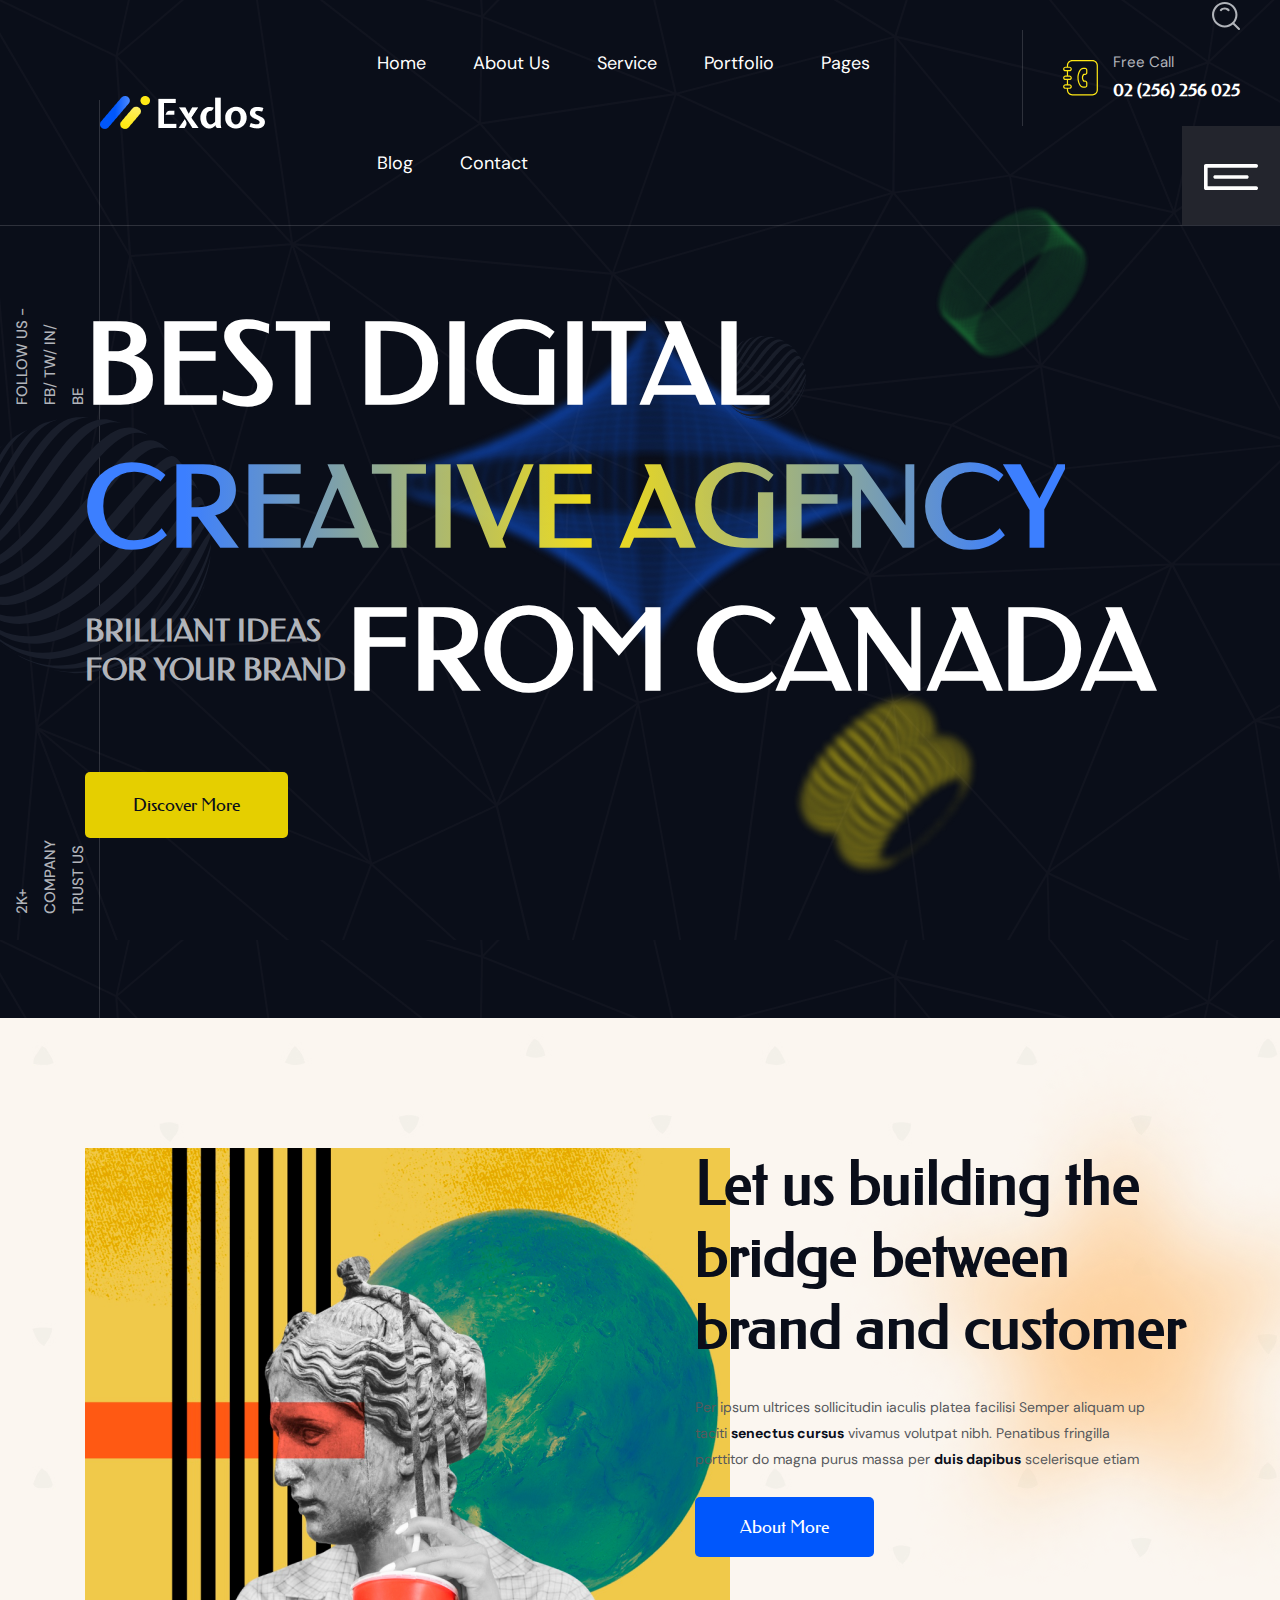
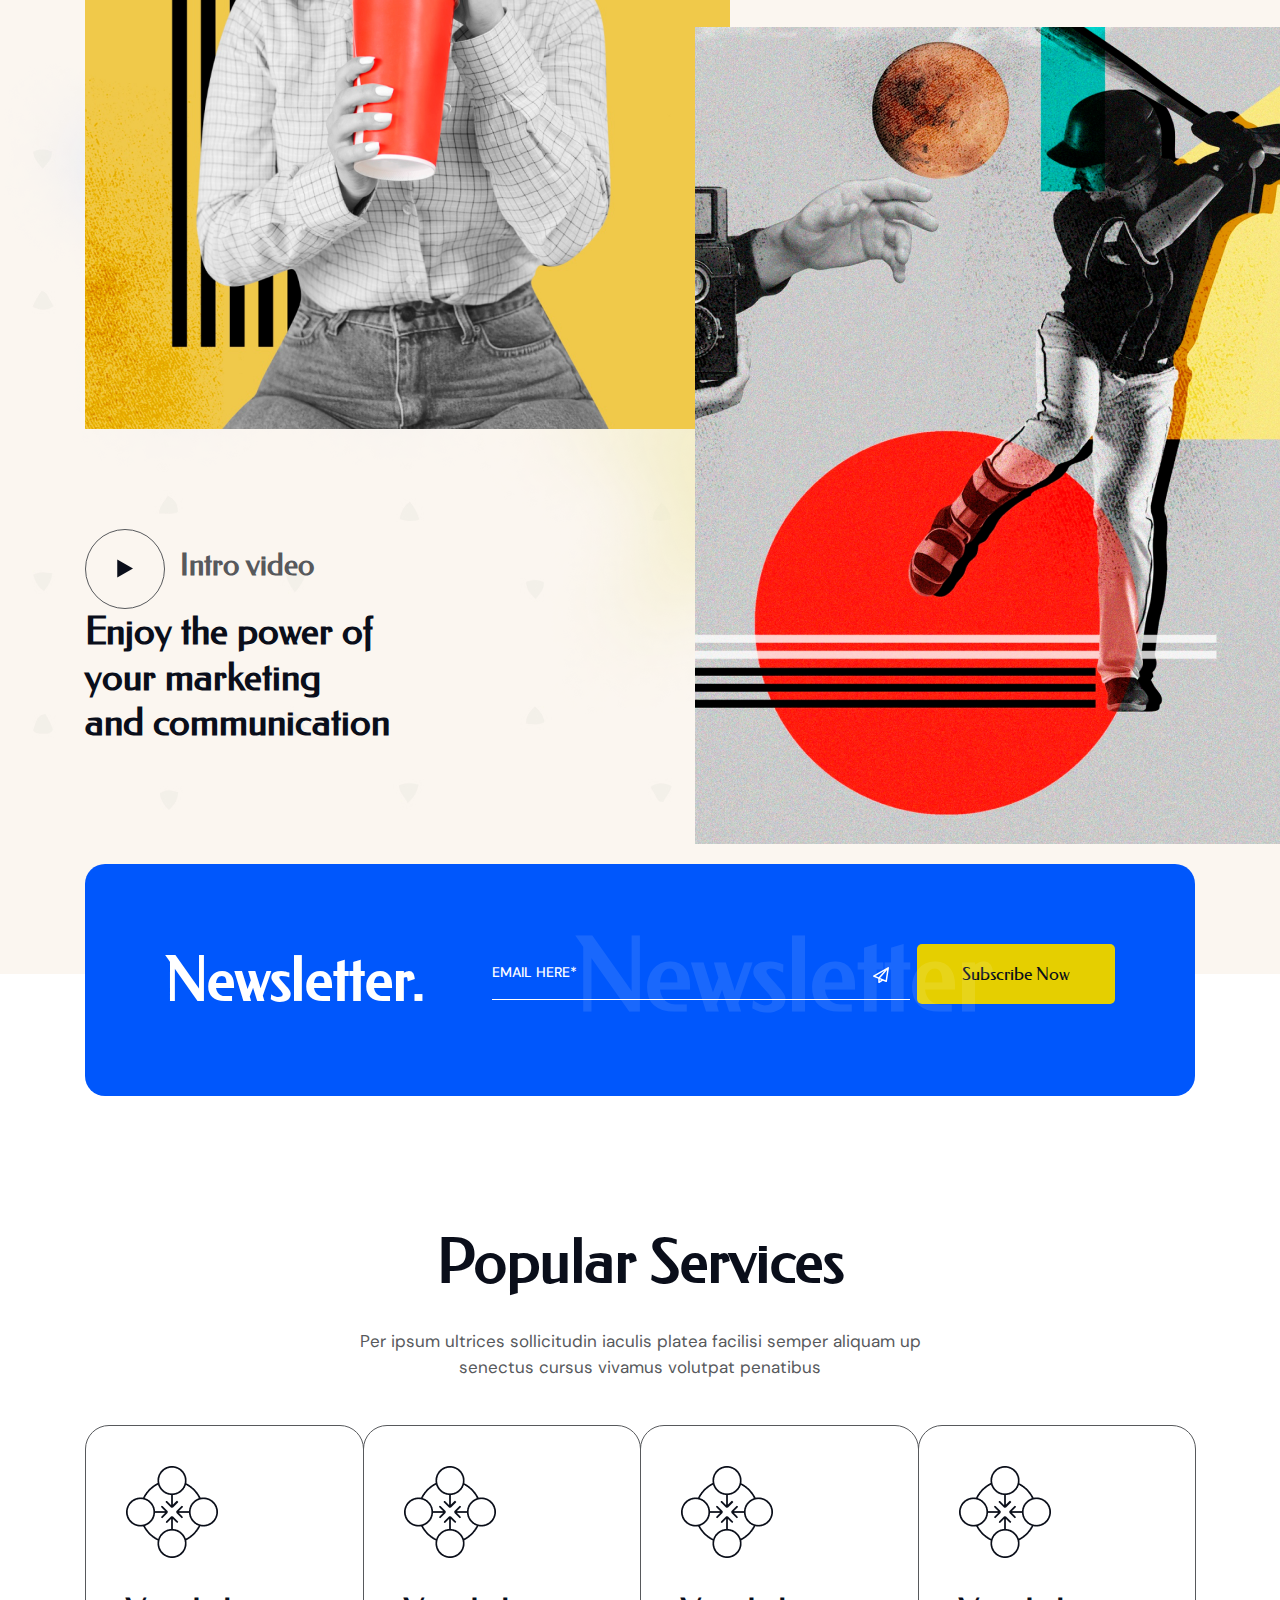
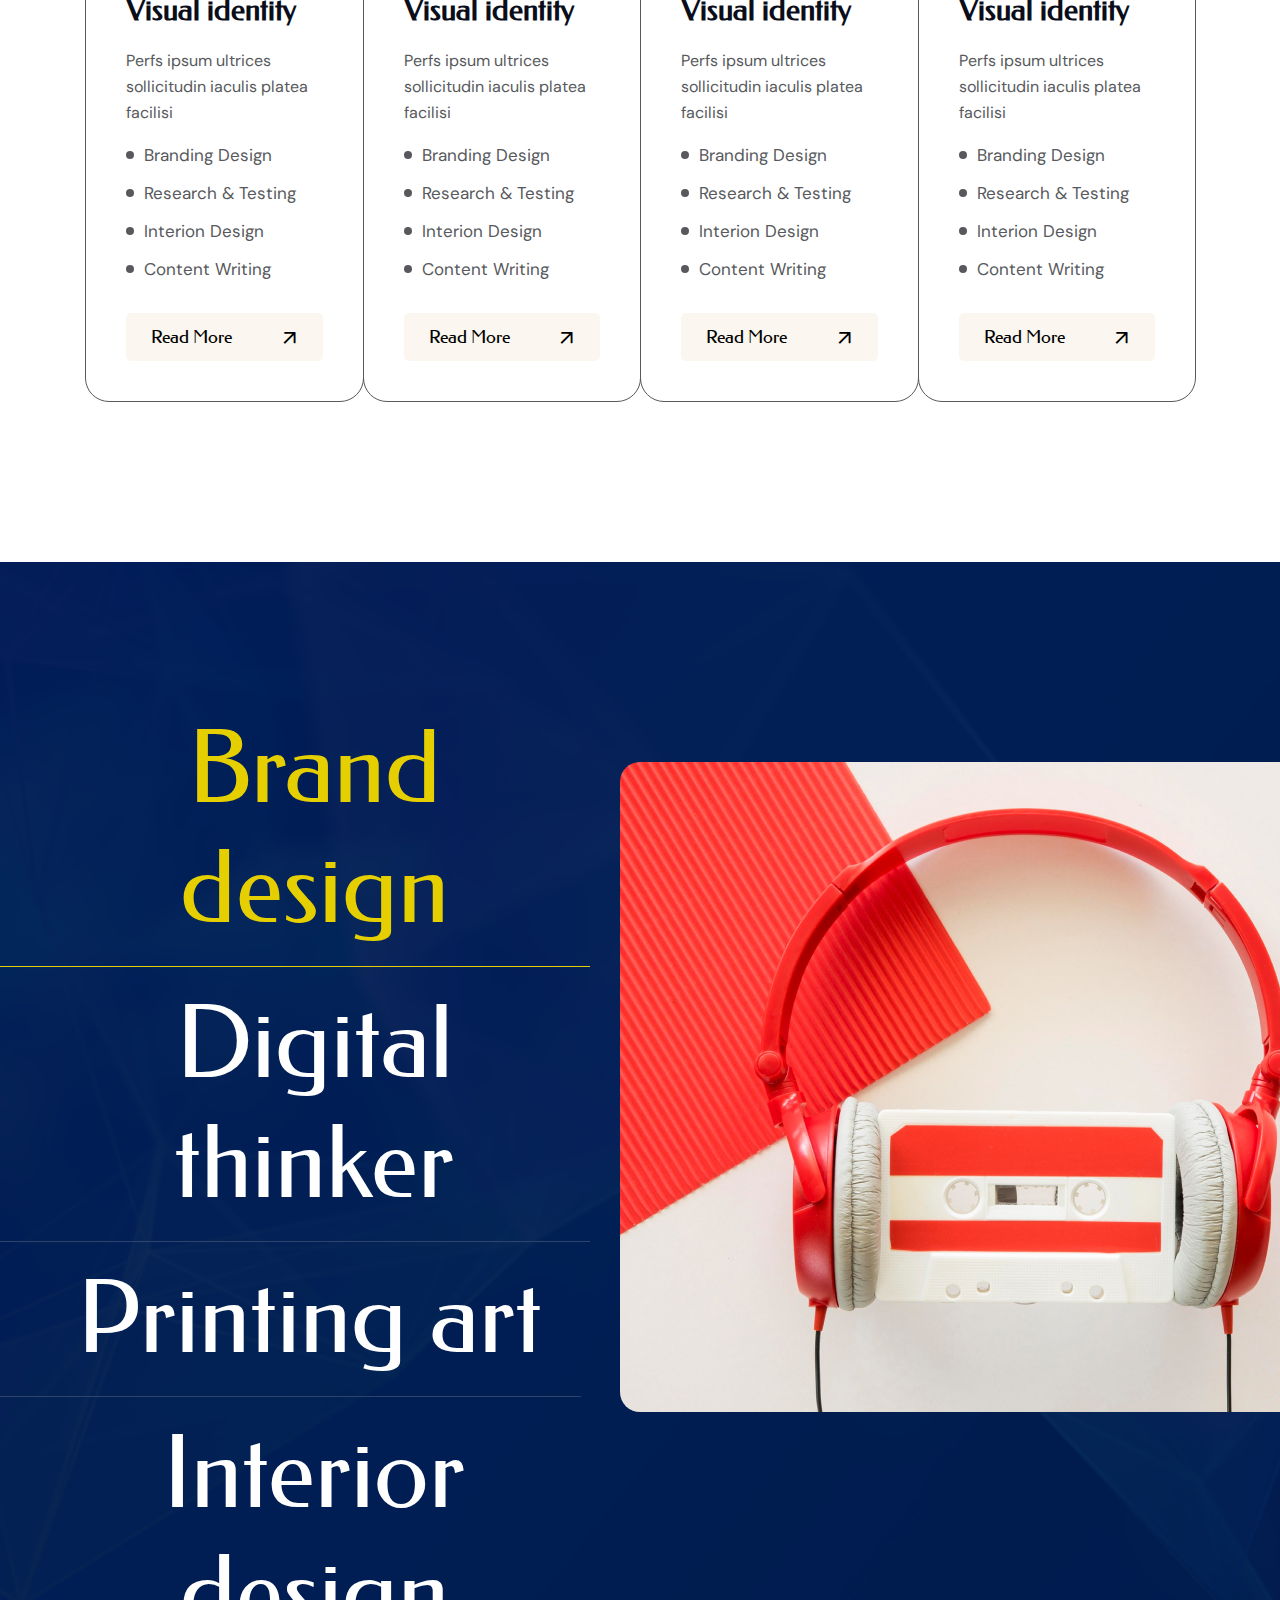
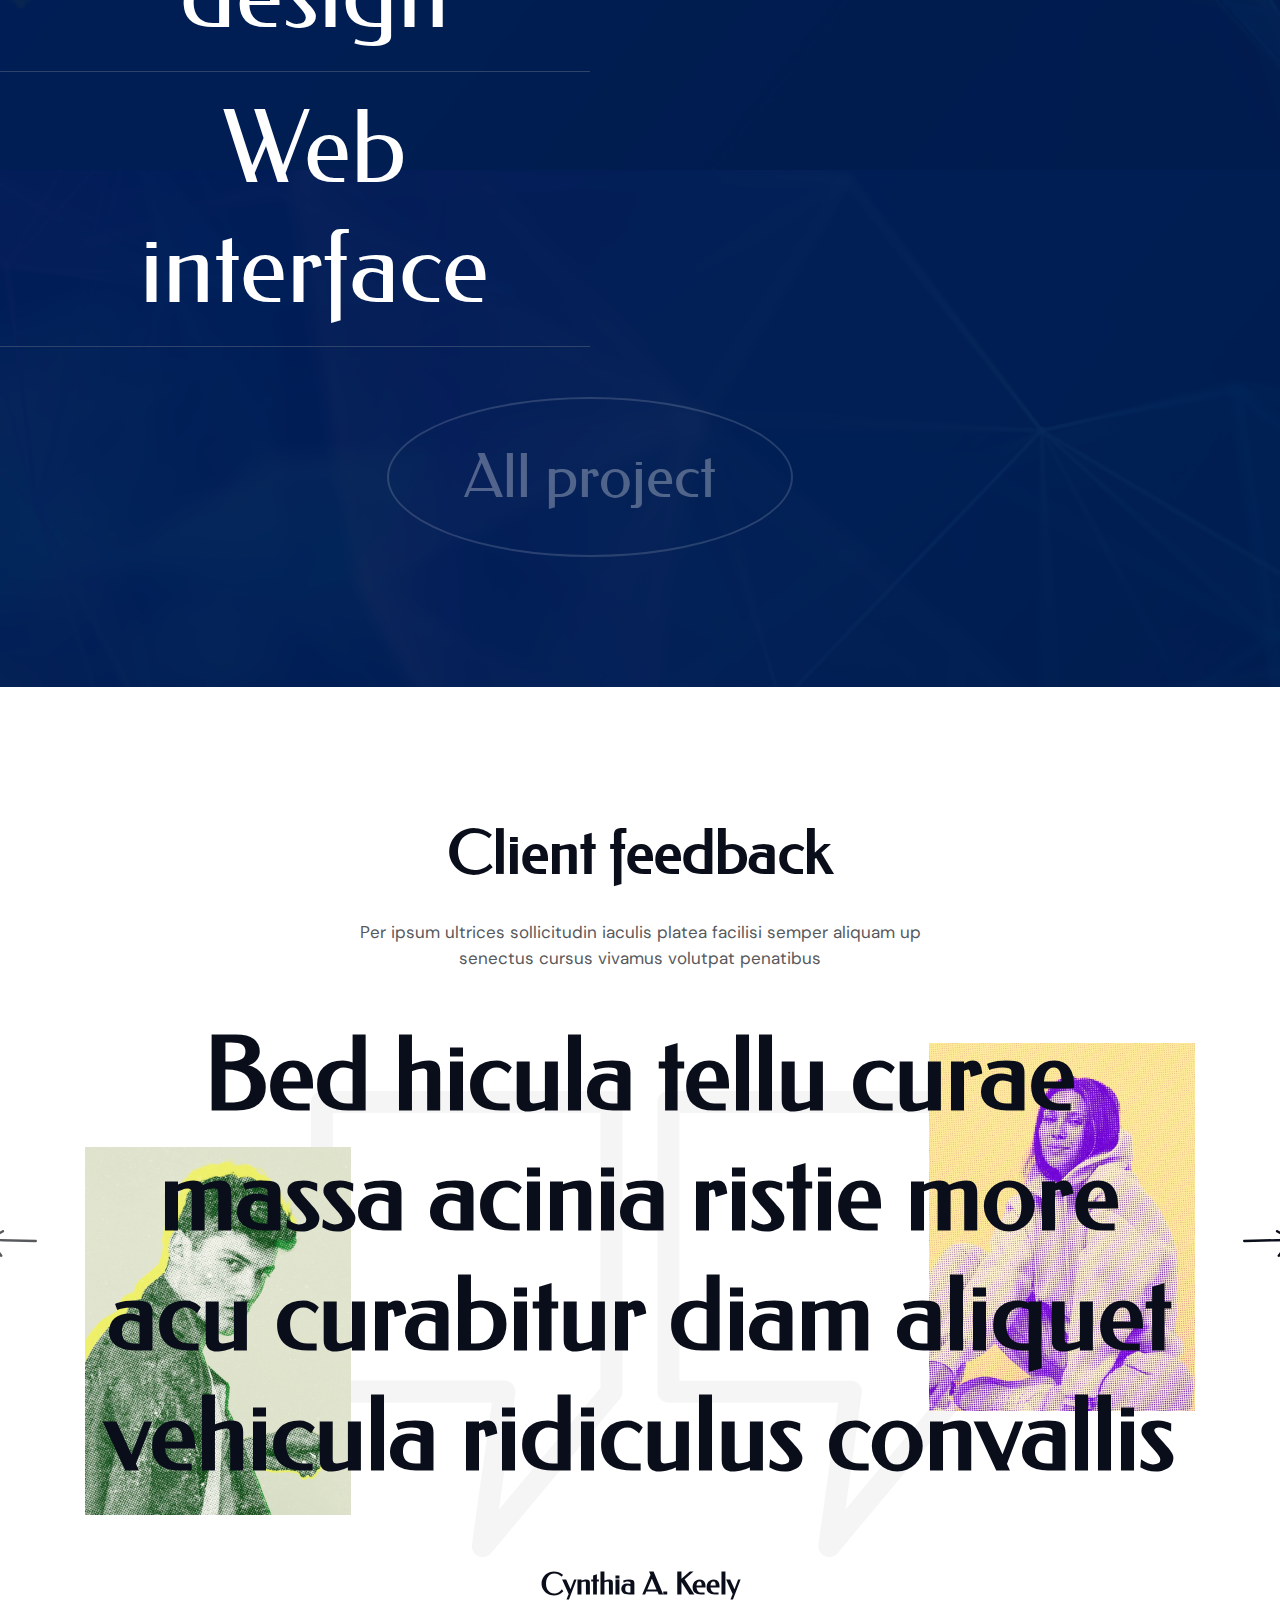
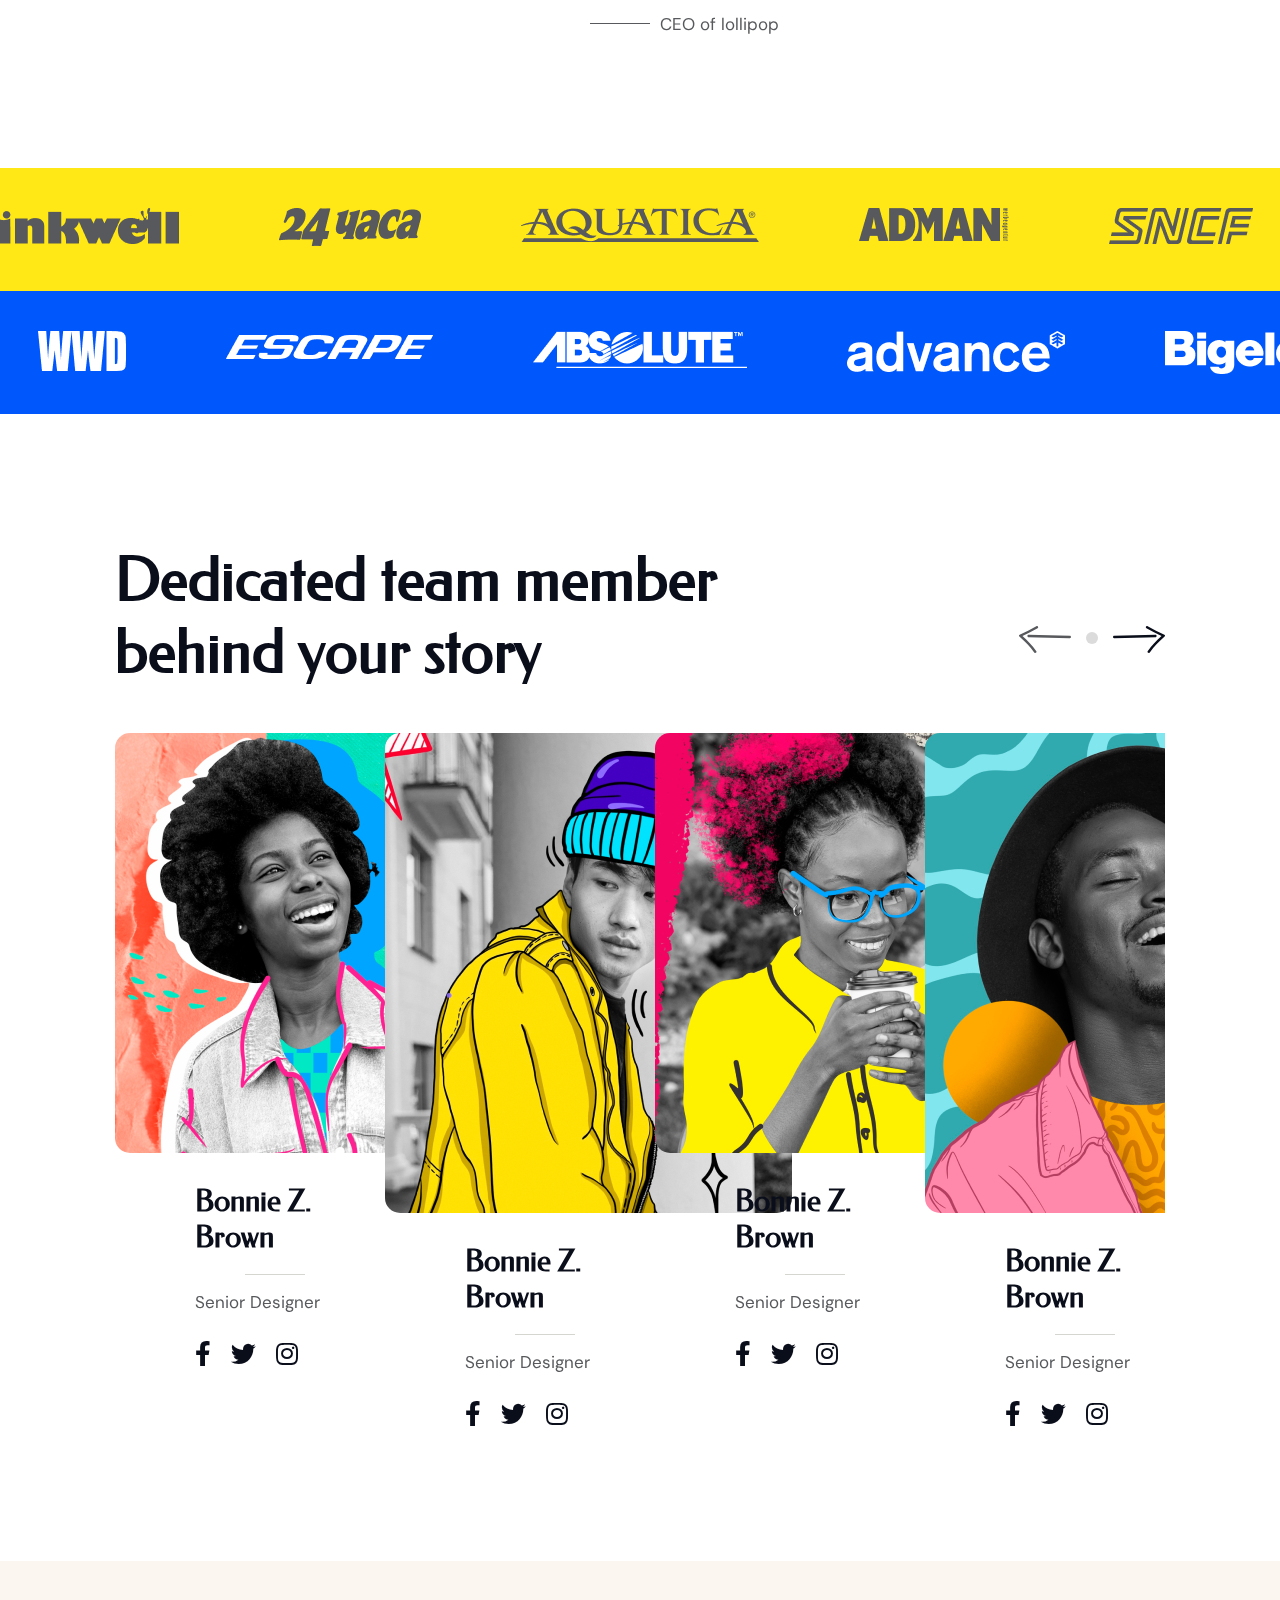
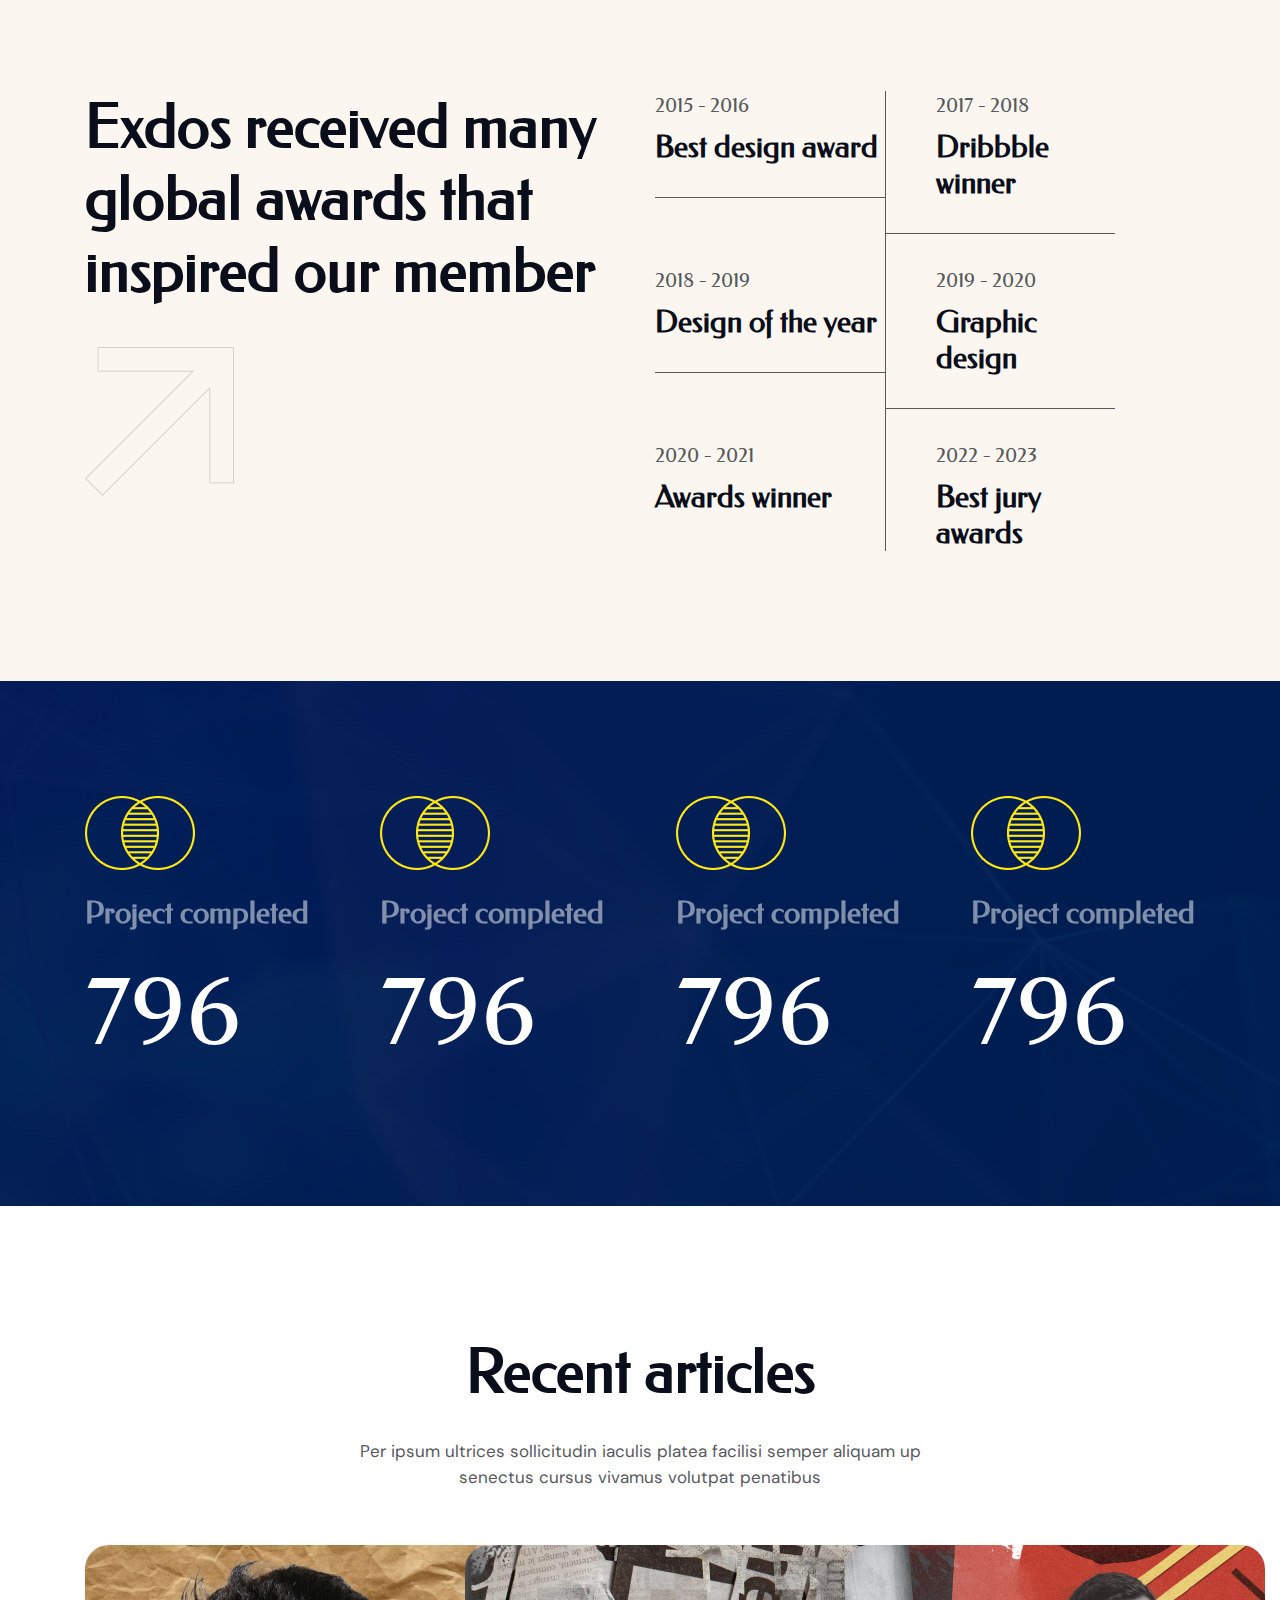
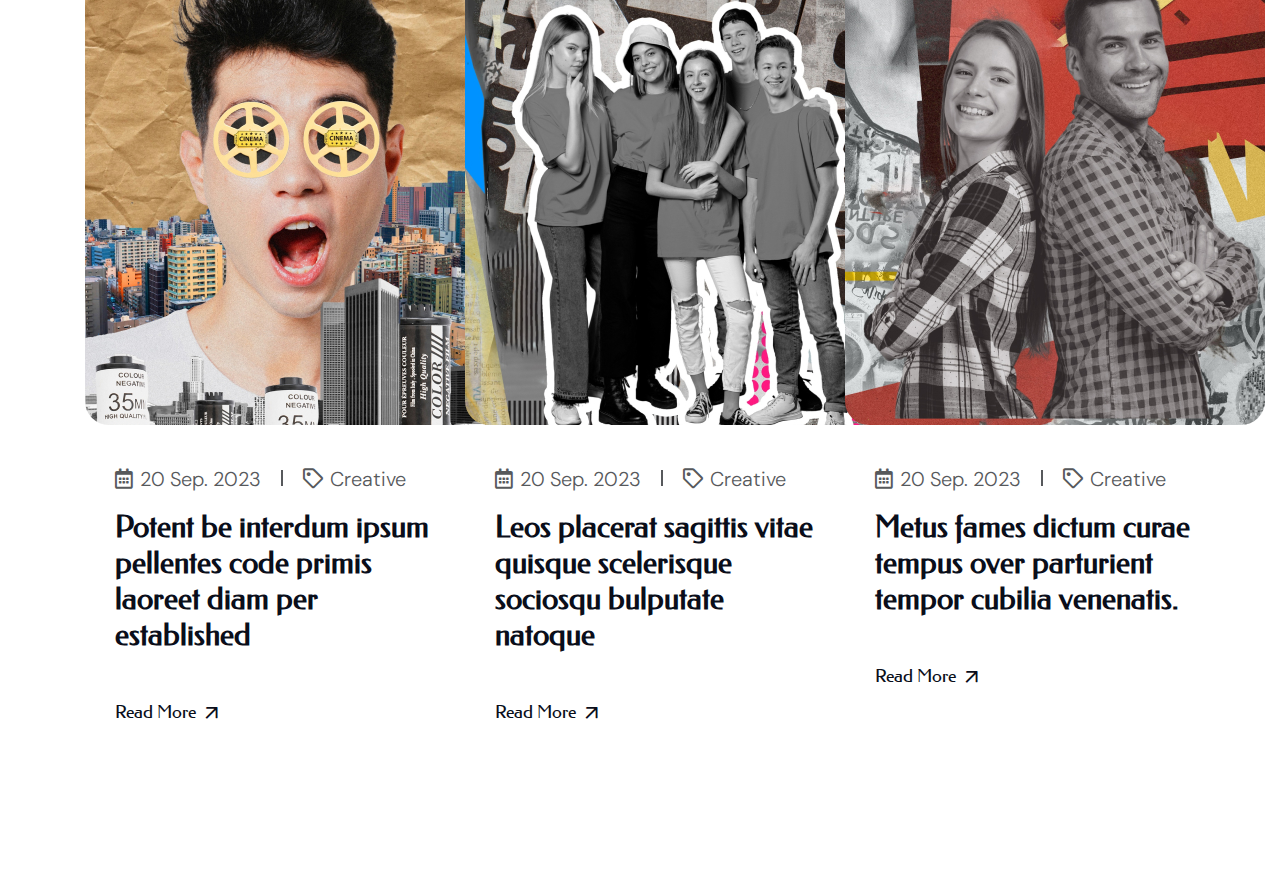
==== exdocs-project/index.html @ 232a22be "blog section done" ====
<!DOCTYPE html>
<html lang="en">

<head>
    <meta charset="UTF-8">
    <meta name="viewport" content="width=device-width, initial-scale=1.0">
    <title>Document</title>
    <link rel="stylesheet" href="assets/css/bootstrap.min.css">
    <link rel="stylesheet" href="assets/css/fontawesome.min.css">
    <link rel="stylesheet" href="assets/css/magnific-popup.css">
    <link rel="stylesheet" href="assets/css/swiper-bundle.min.css">
    <link rel="stylesheet" href="assets/css/style.css">
</head>

<body>
    <!--header start-->

    <header>
        <div class="tp-header-area tp-transparent-header pl-100 tp-header-border">
            <div class="container-fluid  p-0">
                <div class="row gx-0 align-items-center">
                    <div class="col-xl-2">
                        <div class="tp-logo">
                            <a href="index.html"><img src="assets/img/logo.png" alt=""></a>
                        </div>
                    </div>
                    <div class="col-xl-7">
                        <div class="tp-main-menu  pl-80">
                            <nav>
                                <ul>
                                    <li><a href="#">Home</a>
                                        <ul class="sub-menu">
                                            <li><a href="#">Home 01</a></li>
                                            <li><a href="#">Home 02</a>
                                                <ul class="sub-menu">
                                                    <li><a href="#">Home Label Three 1</a></li>
                                                    <li><a href="#">Home Label Three 2</a></li>
                                                    <li><a href="#">Home Label Three 3</a></li>
                                                    <li><a href="#">Home Label Three 4</a></li>
                                                </ul>
                                            </li>
                                            <li><a href="#">Home 03</a></li>
                                            <li><a href="#">Home 04</a></li>
                                            <li><a href="#">Home 05</a></li>
                                        </ul>

                                    </li>
                                    <li><a href="#">About Us</a></li>
                                    <li><a href="#">Service</a></li>
                                    <li><a href="#">Portfolio</a></li>
                                    <li><a href="#">Pages</a></li>
                                    <li><a href="#">Blog</a></li>
                                    <li><a href="#">Contact</a></li>
                                </ul>
                            </nav>
                        </div>
                    </div>
                    <div class="col-xl-3">
                        <div class="tp-header-right d-flex justify-content-end flex-wrap align-items-center">
                            <div class="tp-header-search">
                                <button><img src="assets/img/header-search.svg" alt=""></button>
                            </div>
                            <div class="tp-header-cta d-flex align-items-center">
                                <div class="tp-header-cta-icon mr-15">
                                    <button><img src="assets/img/header-phone-book.svg" alt=""></button>
                                </div>
                                <div class="tp-header-cta-text">
                                    <span>Free Call</span>
                                    <h4>02 (256) 256 025</h4>
                                </div>
                            </div>
                            <div class="tp-header-bar">
                                <button> <img src="assets/img/header-menu.svg" alt=""></button>
                            </div>
                        </div>
                    </div>
                </div>
            </div>
        </div>
    </header>
    <!--header end-->
    <main>
        <!--tp-hero-area start-->

        <section class="tp-hero-area tp-black-bg pt-295 pb-180 p-relative"
            style="background-image: url(assets/img/header-1-bg.png);">
            <div class="tp-hero-shape">
                <img class="tp-hero-shape-1 p-absolute" src="assets/img/header-1-big-ball.svg" alt="">
                <img class="tp-hero-shape-2 p-absolute" src="assets/img/hero-1-square-1.png" alt="">
                <img class="tp-hero-shape-3 p-absolute" src="assets/img/hero-1-sm-ball.png" alt="">
                <img class="tp-hero-shape-4 p-absolute" src="assets/img/hero-1-ring-2.png" alt="">
                <img class="tp-hero-shape-5 p-absolute" src="assets/img/hero-1-ring-1.png" alt="">
            </div>
            <div class="tp-hero-info">
                <div class="tp-hero-social">
                    <span>Follow Us - </span>
                    <a href="#">Fb</a>/
                    <a href="#">Tw</a>/
                    <a href="#">In</a>/
                    <a href="#">Be</a>
                </div>
                <div class="tp-hero-info-text">
                    <span>2k+ company trust us</span>
                </div>
            </div>
            <div class="container">
                <div class="tp-hero p-relative z-index-11">
                    <div class="mb-48">
                        <h1 class="tp-hero-title">best digital <br> <span>creative agency</span></h1>
                        <h1 class="tp-hero-title"> <i>brilliant ideas <br>
                                for your brand</i>from canada</h1>
                    </div>

                    <div class="tp-hero-btn">
                        <a href="#" class="tp-btn-sec tp-btn-sec-lg">Discover More</a>
                    </div>
                </div>
            </div>
        </section>
        <!--tp-hero-area end-->
        <!--tp-about-area start-->
        <section class="tp-about-area pt-130 pb-130 p-relative"
            style=" background-image: url(assets/img/bg/about-bg.jpg);">
            <div class="tp-about-shape">
                <img class="tp-about-shape-1 p-absolute" src="assets/img/shape/about-star-1.png" alt="">
                <img class="tp-about-shape-2 p-absolute" src="assets/img/shape/about-star-2.png" alt="">
                <img class="tp-about-shape-3 p-absolute" src="assets/img/shape/about-star-3.png" alt="">
            </div>
            <div class="container p-relative z-index-11">
                <div class="row">
                    <div class="col-xl-6">
                        <div class="tp-about-image">
                            <img src="assets/img/about-image1.png" alt="">
                        </div>
                        <div class="tp-about-video pl-110 mt-100">
                            <div class="tp-about-video-info d-flex align-items-center">
                                <div class="tp-about-video-icon mr-15">
                                    <a href="#"><img src="assets/img/about-play.svg" alt=""></a>
                                </div>
                                <h4>Intro video</h4>
                            </div>
                            <div class="tp-about-section-wrapper mb-25">
                                <h2 class="tp-about-section-title mb-30">Enjoy the power of <br> your marketing <br> and
                                    communication</h2>

                            </div>
                        </div>
                    </div>
                    <div class="col-xl-6">
                        <div class="tp-about-box pl-40 mb-70">
                            <div class="tp-about-section-wrapper mb-25">
                                <h2 class="tp-section-title mb-30"> Let us building the bridge between <br> brand
                                    and
                                    customer </h2>
                                <p>Per ipsum ultrices sollicitudin iaculis platea facilisi Semper aliquam up <br> taciti
                                    <b>senectus cursus</b> vivamus volutpat nibh. Penatibus fringilla <br> porttitor do
                                    magna
                                    purus
                                    massa per <b>duis dapibus</b> scelerisque etiam</p>
                            </div>
                            <div class="tp-about-btn">
                                <a href="#" class="tp-btn">About More</a>
                            </div>

                        </div>
                        <div class="tp-about-image pl-40 ">
                            <img src="assets/img/about-image2.png" alt="">
                        </div>
                    </div>
                </div>
            </div>
        </section>
        <!--tp-about-area end-->

        <!--tp newaletter area start-->
        <section class="tp-newsletter-area tp-newsletter-margin p-relative z-index-11">

            <div class="container">
                <div class="tp-newsletter-bg tp-blue-bg ">
                    <div class="row">
                        <div class="col-xl-4">
                            <div class="tp-section-title-wrapper  ">

                                <h2 class="tp-section-title  tp-section-title-white m-0">Newsletter. </h2>
                            </div>
                        </div>
                        <div class="col-xl-8">
                            <div class="tp-newsletter-box p-relative">
                                <h2 class="tp-newsletter-back p-absolute">Newsletter</h2>
                                <form action="#">
                                    <div class="tp-newsletter-input p-relative">
                                        <input type="email" placeholder="Email Here*">
                                        <img src="assets/img/plane.svg" alt="">
                                    </div>
                                    <button class="tp-btn tp-btn-sec">Subscribe Now</button>
                                </form>
                            </div>
                        </div>
                    </div>
                </div>
            </div>
        </section>
        <!--tp newaletter area end-->
        <!--tp services area start-->
        <section class="tp-services-area pt-130 pb-130">
            <div class="container">
                <div class="tp-section-title-wrapper mb-45 text-center">
                    <h2 class="tp-section-title mb-30">Popular Services</h2>
                    <p>Per ipsum ultrices sollicitudin iaculis platea facilisi semper aliquam up <br> senectus cursus
                        vivamus
                        volutpat penatibus</p>
                </div>
                <div class="row justify-content-center  g-0">
                    <div class="col-xl-3">
                        <div class="tpservices br-24 mb-30">
                            <div class="tpservices__icon">
                                <img src="assets/img/icon/home-1/service-icon-1.png" alt="">
                            </div>
                            <div class="tpservices__text">
                                <h3 class="tpservices__title"><a href="#">Visual identity</a></h3>
                                <p>Perfs ipsum ultrices sollicitudin iaculis platea facilisi</p>
                                <div class="tpservices__list">
                                    <ul>
                                        <li>Branding Design</li>
                                        <li>Research & Testing </li>
                                        <li>Interion Design</li>
                                        <li>Content Writing</li>
                                    </ul>
                                </div>
                            </div>
                            <div class="tpservices__btn mt-30">
                                <a href="#" class="tp-sv-btn br-5">Read More<i class="far fa-arrow-right"></i></a>
                            </div>
                        </div>
                    </div>
                    <div class="col-xl-3">
                        <div class="tpservices br-24 mb-30">
                            <div class="tpservices__icon">
                                <img src="assets/img/icon/home-1/service-icon-1.png" alt="">
                            </div>
                            <div class="tpservices__text">
                                <h3 class="tpservices__title"><a href="#">Visual identity</a></h3>
                                <p>Perfs ipsum ultrices sollicitudin iaculis platea facilisi</p>
                                <div class="tpservices__list">
                                    <ul>
                                        <li>Branding Design</li>
                                        <li>Research & Testing </li>
                                        <li>Interion Design</li>
                                        <li>Content Writing</li>
                                    </ul>
                                </div>
                            </div>
                            <div class="tpservices__btn mt-30">
                                <a href="#" class="tp-sv-btn  br-5">Read More<i class="far fa-arrow-right"></i></a>
                            </div>
                        </div>
                    </div>
                    <div class="col-xl-3">
                        <div class="tpservices br-24 mb-30">
                            <div class="tpservices__icon">
                                <img src="assets/img/icon/home-1/service-icon-1.png" alt="">
                            </div>
                            <div class="tpservices__text">
                                <h3 class="tpservices__title"><a href="#">Visual identity</a></h3>
                                <p>Perfs ipsum ultrices sollicitudin iaculis platea facilisi</p>
                                <div class="tpservices__list">
                                    <ul>
                                        <li>Branding Design</li>
                                        <li>Research & Testing </li>
                                        <li>Interion Design</li>
                                        <li>Content Writing</li>
                                    </ul>
                                </div>
                            </div>
                            <div class="tpservices__btn mt-30">
                                <a href="#" class="tp-sv-btn br-5">Read More<i class="far fa-arrow-right"></i></a>
                            </div>
                        </div>
                    </div>
                    <div class="col-xl-3">
                        <div class="tpservices br-24 mb-30">
                            <div class="tpservices__icon">
                                <img src="assets/img/icon/home-1/service-icon-1.png" alt="">
                            </div>
                            <div class="tpservices__text">
                                <h3 class="tpservices__title"><a href="#">Visual identity</a></h3>
                                <p>Perfs ipsum ultrices sollicitudin iaculis platea facilisi</p>
                                <div class="tpservices__list">
                                    <ul>
                                        <li>Branding Design</li>
                                        <li>Research & Testing </li>
                                        <li>Interion Design</li>
                                        <li>Content Writing</li>
                                    </ul>
                                </div>
                            </div>
                            <div class="tpservices__btn mt-30">
                                <a href="#" class="tp-sv-btn br-5">Read More<i class="far fa-arrow-right"></i></a>
                            </div>
                        </div>
                    </div>
                </div>
            </div>
        </section>
        <!--tp services area end-->
        <!--tp portfolio area start-->
        <section class="tp-project-tab-area tp-nblue-bg pt-130 pb-130 pr-100"
            data-background="assets/img/bg/project-tab-bg.png">
            <div class="container-fluid p-0">
                <div class="row  gx-0">
                    <div class="col-lg-6">
                        <div class="tp-project-tab-wrapper">
                            <nav>
                                <div class="tp-project-tab" id="nav-tab" role="tablist">
                                    <button class="nav-links active" id="nav-home-tab" data-bs-toggle="tab"
                                        data-bs-target="#nav-home" type="button" role="tab" aria-controls="nav-home"
                                        aria-selected="true">Brand design</button>
                                    <button class="nav-links" id="nav-profile-tab" data-bs-toggle="tab"
                                        data-bs-target="#nav-profile" type="button" role="tab"
                                        aria-controls="nav-profile" aria-selected="false">Digital thinker</button>
                                    <button class="nav-links" id="nav-contact-tab" data-bs-toggle="tab"
                                        data-bs-target="#nav-contact" type="button" role="tab"
                                        aria-controls="nav-contact" aria-selected="false">Printing art</button>
                                    <button class="nav-links" id="nav-contact-tab-2" data-bs-toggle="tab"
                                        data-bs-target="#nav-contact-2" type="button" role="tab"
                                        aria-controls="nav-contact" aria-selected="false">Interior design</button>
                                    <button class="nav-links" id="nav-contact-tab-3" data-bs-toggle="tab"
                                        data-bs-target="#nav-contact-3" type="button" role="tab"
                                        aria-controls="nav-contact" aria-selected="false">Web interface</button>
                                </div>
                            </nav>


                        </div>
                    </div>
                    <div class="col-lg-6 ">
                        <div class="tp-project-tab-content text-end pl-30 mt-70">
                            <div class="tab-content" id="nav-tabContent">
                                <div class="tab-pane fade show active" id="nav-home" role="tabpanel"
                                    aria-labelledby="nav-home-tab" tabindex="0">
                                    <div class="tp-project-tab-thumb">
                                        <a href="#"><img src="assets/img/project/project-tab-1.jpg" alt=""></a>
                                    </div>
                                </div>
                                <div class="tab-pane fade" id="nav-profile" role="tabpanel"
                                    aria-labelledby="nav-profile-tab" tabindex="0">
                                    <div class="tp-project-tab-thumb">
                                        <a href="#"><img src="assets/img/project/project-tab-1.jpg" alt=""></a>
                                    </div>
                                </div>
                                <div class="tab-pane fade" id="nav-contact" role="tabpanel"
                                    aria-labelledby="nav-contact-tab" tabindex="0">
                                    <div class="tp-project-tab-thumb">
                                        <a href="#"><img src="assets/img/project/project-tab-1.jpg" alt=""></a>
                                    </div>
                                </div>
                                <div class="tab-pane fade" id="nav-contact-2" role="tabpanel"
                                    aria-labelledby="nav-contact-tab-2" tabindex="0">
                                    <div class="tp-project-tab-thumb">
                                        <a href="#"><img src="assets/img/project/project-tab-1.jpg" alt=""></a>
                                    </div>
                                </div>
                                <div class="tab-pane fade" id="nav-contact-3" role="tabpanel"
                                    aria-labelledby="nav-contact-tab-3" tabindex="0">
                                    <div class="tp-project-tab-thumb">
                                        <a href="#"><img src="assets/img/project/project-tab-1.jpg" alt=""></a>
                                    </div>
                                </div>
                            </div>
                        </div>
                    </div>
                </div>
                <div class="tp-project-tab-btn text-center mt-50">
                    <a href="#" class="tp-btn-circle">All project</a>
                </div>
            </div>
        </section>
        <!--tp portfolio area end-->
        <!--tp testimonial area start-->
        <section class="tp-testimonial-area pt-130 pb-130">
            <div class="container">
                <div class="tp-section-title-wrapper mb-45 text-center">
                    <h2 class="tp-section-title mb-30">Client feedback</h2>
                    <p>Per ipsum ultrices sollicitudin iaculis platea facilisi semper aliquam up <br> senectus
                        cursus
                        vivamus
                        volutpat penatibus</p>
                </div>
                <div class="tp-testimonial-wrapper text-center p-relative">
                    <div class="tp-testimonial-shape">
                        <img src="assets/img/shape/quote-testimonial.png" alt="">
                    </div>
                    <div class="tp-testimonial-shape-thumb-1 p-absolute">
                        <img src="assets/img/testimonial/thumb1.jpg" alt="">
                    </div>
                    <div class="tp-testimonial-shape-thumb-2 p-absolute">
                        <img src="assets/img/testimonial/thumb2.jpg" alt="">
                    </div>
                    <div class="swiper  tp-textmonial-active">
                        <div class="swiper-wrapper">
                            <div class="swiper-slide">
                                <div class="tp-testimonial-item ">
                                    <h3 class="tp-testimonial-desc">Bed hicula tellu curae <br>
                                        massa acinia ristie more acu
                                        curabitur diam aliquet vehicula
                                        ridiculus convallis </h3>
                                    <div class="tp-testimonial-author  mt-70">
                                        <h4 class="tp-testimonial-name">Cynthia A. Keely</h4>
                                        <span class="tp-testimonial-designation"><span></span> CEO of lollipop</span>
                                    </div>
                                </div>
                            </div>
                            <div class="swiper-slide">
                                <div class="tp-testimonial-item ">
                                    <h3 class="tp-testimonial-desc">Bed hicula tellu curae <br>
                                        massa acinia ristie more acu
                                        curabitur diam aliquet vehicula
                                        ridiculus convallis </h3>
                                    <div class="tp-testimonial-author  mt-70">
                                        <h4 class="tp-testimonial-name">Cynthia A. Keely</h4>
                                        <span class="tp-testimonial-designation"><span></span> CEO of lollipop</span>
                                    </div>
                                </div>
                            </div>
                            <div class="swiper-slide">
                                <div class="tp-testimonial-item ">
                                    <h3 class="tp-testimonial-desc">Bed hicula tellu curae <br>
                                        massa acinia ristie more acu
                                        curabitur diam aliquet vehicula
                                        ridiculus convallis </h3>
                                    <div class="tp-testimonial-author  mt-70">
                                        <h4 class="tp-testimonial-name">Cynthia A. Keely</h4>
                                        <span class="tp-testimonial-designation"><span></span> CEO of lollipop</span>
                                    </div>
                                </div>
                            </div>


                        </div>


                    </div>
                    <div class="tp-testi-slider-arrow">

                        <div class="tp-swiper-testi-btn-prev tp-swiper-testi-btn"><img
                                src="assets/img/icon/testimonial/left-arrow.svg" alt=""></div>
                        <div class="tp-swiper-testi-btn-next tp-swiper-testi-btn"><img
                                src="assets/img/icon/testimonial/right-arrow.svg" alt=""></div>
                    </div>

                </div>
            </div>
        </section>
        <!--tp testimonial area end-->
        <!--tp brand area start-->
        <div class="tp-brand-area pt-40 pb-40 tp-yellow-bg">
            <div class="tp-brand-wrapper">
                <div class="swiper   tp-brand-top-active">
                    <div class="swiper-wrapper slide-transition">
                        <div class="swiper-slide tp-brand-slide-element">
                            <div class="tp-brand-img">
                                <img src="assets/img/brands/brand1.png" alt="">
                            </div>
                        </div>
                        <div class="swiper-slide tp-brand-slide-element">
                            <div class="tp-brand-img">
                                <img src="assets/img/brands/brand2.png" alt="">
                            </div>
                        </div>
                        <div class="swiper-slide tp-brand-slide-element">
                            <div class="tp-brand-img">
                                <img src="assets/img/brands/brand3.png" alt="">
                            </div>
                        </div>
                        <div class="swiper-slide tp-brand-slide-element">
                            <div class="tp-brand-img">
                                <img src="assets/img/brands/brand4.png" alt="">
                            </div>
                        </div>
                        <div class="swiper-slide tp-brand-slide-element">
                            <div class="tp-brand-img">
                                <img src="assets/img/brands/brand5.png" alt="">
                            </div>
                        </div>
                        <div class="swiper-slide tp-brand-slide-element">
                            <div class="tp-brand-img">
                                <img src="assets/img/brands/brand6.png" alt="">
                            </div>
                        </div>
                        <div class="swiper-slide tp-brand-slide-element">
                            <div class="tp-brand-img">
                                <img src="assets/img/brands/brand7.png" alt="">
                            </div>
                        </div>
                        <div class="swiper-slide tp-brand-slide-element">
                            <div class="tp-brand-img">
                                <img src="assets/img/brands/brand3.png" alt="">
                            </div>
                        </div>
                        <div class="swiper-slide tp-brand-slide-element">
                            <div class="tp-brand-img">
                                <img src="assets/img/brands/brand4.png" alt="">
                            </div>
                        </div>
                        <div class="swiper-slide tp-brand-slide-element">
                            <div class="tp-brand-img">
                                <img src="assets/img/brands/brand5.png" alt="">
                            </div>
                        </div>
                    </div>
                </div>
            </div>
        </div>
        <div class="tp-brand-area pt-40 pb-40 tp-blue-bg">
            <div class="tp-brand-wrapper">
                <div dir="rtl" class="swiper tp-brand-top-active">
                    <div class="swiper-wrapper slide-transition">
                        <div class="swiper-slide tp-brand-slide-element">
                            <div class="tp-brand-img">
                                <img src="assets/img/brands/brand-b1.png" alt="">
                            </div>
                        </div>
                        <div class="swiper-slide tp-brand-slide-element">
                            <div class="tp-brand-img">
                                <img src="assets/img/brands/brand-b2.png" alt="">
                            </div>
                        </div>
                        <div class="swiper-slide tp-brand-slide-element">
                            <div class="tp-brand-img">
                                <img src="assets/img/brands/brand-b3.png" alt="">
                            </div>
                        </div>
                        <div class="swiper-slide tp-brand-slide-element">
                            <div class="tp-brand-img">
                                <img src="assets/img/brands/brand-b4.png" alt="">
                            </div>
                        </div>
                        <div class="swiper-slide tp-brand-slide-element">
                            <div class="tp-brand-img">
                                <img src="assets/img/brands/brand-b5.png" alt="">
                            </div>
                        </div>
                        <div class="swiper-slide tp-brand-slide-element">
                            <div class="tp-brand-img">
                                <img src="assets/img/brands/brand-b6.png" alt="">
                            </div>
                        </div>
                        <div class="swiper-slide tp-brand-slide-element">
                            <div class="tp-brand-img">
                                <img src="assets/img/brands/brand-b7.png" alt="">
                            </div>
                        </div>
                        <div class="swiper-slide tp-brand-slide-element">
                            <div class="tp-brand-img">
                                <img src="assets/img/brands/brand-b1.png" alt="">
                            </div>
                        </div>
                        <div class="swiper-slide tp-brand-slide-element">
                            <div class="tp-brand-img">
                                <img src="assets/img/brands/brand-b2.png" alt="">
                            </div>
                        </div>
                        <div class="swiper-slide tp-brand-slide-element">
                            <div class="tp-brand-img">
                                <img src="assets/img/brands/brand-b5.png" alt="">
                            </div>
                        </div>
                    </div>
                </div>
            </div>
        </div>
        <!--tp brand area end-->
        <!--tp team area start-->
        <div class="tp-team-area pl-100 pr-100 pt-130 pb-130">
            <div class="container-fluid">
                <div class="row align-items-center">
                    <div class="col-xl-8">
                        <div class="tp-section-title-wrapper mb-45 ">
                            <h2 class="tp-section-title mb-30">Dedicated team member <br>
                                behind your story</h2>
                        </div>
                    </div>
                    <div class="col-xl-4">
                        <div class="tp-team-nav text-end">
                            <div class="tp-swiper-team-btn-prev tp-swiper-team-btn"><img
                                    src="assets/img/icon/testimonial/left-arrow.svg" alt=""></div>
                            <span></span>
                            <div class="tp-swiper-team-btn-next tp-swiper-team-btn"><img
                                    src="assets/img/icon/testimonial/right-arrow.svg" alt=""></div>

                        </div>

                    </div>
                </div>

                <div class="swiper tp-team-active">
                    <div class="swiper-wrapper">
                        <div class="swiper-slide">
                            <div class="tpteam">
                                <div class="tpteam__thumb">
                                    <a href="#"><img src="assets/img/team/team-1.png" alt=""></a>
                                </div>
                                <div class="tpteam__info mt-30 ml-80">
                                    <h3 class="tpteam__title"><a href="#">Bonnie Z. Brown</a></h3>
                                    <span><i></i>Senior Designer</span>
                                    <div class="tpteam__social mt-25">
                                        <a href="#"><i class="fab fa-facebook-f"></i></a>
                                        <a href="#"><i class="fab fa-twitter"></i></a>
                                        <a href="#"><i class="fab fa-instagram"></i></a>
                                    </div>
                                </div>
                            </div>
                        </div>
                        <div class="swiper-slide">
                            <div class="tpteam">
                                <div class="tpteam__thumb">
                                    <a href="#"><img src="assets/img/team/team-2.png" alt=""></a>
                                </div>
                                <div class="tpteam__info mt-30 ml-80">
                                    <h3 class="tpteam__title"><a href="#">Bonnie Z. Brown</a></h3>
                                    <span><i></i>Senior Designer</span>
                                    <div class="tpteam__social mt-25">
                                        <a href="#"><i class="fab fa-facebook-f"></i></a>
                                        <a href="#"><i class="fab fa-twitter"></i></a>
                                        <a href="#"><i class="fab fa-instagram"></i></a>
                                    </div>
                                </div>
                            </div>
                        </div>
                        <div class="swiper-slide">
                            <div class="tpteam">
                                <div class="tpteam__thumb">
                                    <a href="#"><img src="assets/img/team/team-3.png" alt=""></a>
                                </div>
                                <div class="tpteam__info mt-30 ml-80">
                                    <h3 class="tpteam__title"><a href="#">Bonnie Z. Brown</a></h3>
                                    <span><i></i>Senior Designer</span>
                                    <div class="tpteam__social mt-25">
                                        <a href="#"><i class="fab fa-facebook-f"></i></a>
                                        <a href="#"><i class="fab fa-twitter"></i></a>
                                        <a href="#"><i class="fab fa-instagram"></i></a>
                                    </div>
                                </div>
                            </div>
                        </div>
                        <div class="swiper-slide">
                            <div class="tpteam">
                                <div class="tpteam__thumb">
                                    <a href="#"><img src="assets/img/team/team-4.png" alt=""></a>
                                </div>
                                <div class="tpteam__info mt-30 ml-80">
                                    <h3 class="tpteam__title"><a href="#">Bonnie Z. Brown</a></h3>
                                    <span><i></i>Senior Designer</span>
                                    <div class="tpteam__social mt-25">
                                        <a href="#"><i class="fab fa-facebook-f"></i></a>
                                        <a href="#"><i class="fab fa-twitter"></i></a>
                                        <a href="#"><i class="fab fa-instagram"></i></a>
                                    </div>
                                </div>
                            </div>
                        </div>
                        <div class="swiper-slide">
                            <div class="tpteam">
                                <div class="tpteam__thumb">
                                    <a href="#"><img src="assets/img/team/team-1.png" alt=""></a>
                                </div>
                                <div class="tpteam__info mt-30 ml-80">
                                    <h3 class="tpteam__title"><a href="#">Bonnie Z. Brown</a></h3>
                                    <span><i></i>Senior Designer</span>
                                    <div class="tpteam__social mt-25">
                                        <a href="#"><i class="fab fa-facebook-f"></i></a>
                                        <a href="#"><i class="fab fa-twitter"></i></a>
                                        <a href="#"><i class="fab fa-instagram"></i></a>
                                    </div>
                                </div>
                            </div>
                        </div>
                    </div>

                </div>

            </div>
        </div>
        <!--tp team area end-->
        <!--tp  award start-->
        <div class="tp-award-area tp-cream-bg pt-130 pb-130">
            <div class="container">
                <div class="row">
                    <div class="col-xl-6">
                        <div class="tp-section-title-wrapper mb-40  ">
                            <h2 class="tp-section-title mb-30">Exdos received many
                                global awards that
                                inspired our member</h2>
                        </div>
                        <div class="tp-award-shape">
                            <img src="assets/img/shape/big-aarrow.png" alt="">
                        </div>
                    </div>
                    <div class="col-xl-6">
                        <div class="tpaward-wrapper">
                            <div class="row gx-0">
                                <div class="col-md-6">
                                    <div class="tpaward">
                                        <span>2015 - 2016</span>
                                        <h3 class="tpaward__title">Best design award</h3>
                                    </div>
                                </div>
                                <div class="col-md-6">
                                    <div class="tpaward">
                                        <span>2017 - 2018</span>
                                        <h3 class="tpaward__title">Dribbble winner</h3>
                                    </div>
                                </div>
                                <div class="col-md-6">
                                    <div class="tpaward">
                                        <span>2018 - 2019</span>
                                        <h3 class="tpaward__title">Design of the year</h3>
                                    </div>
                                </div>
                                <div class="col-md-6">
                                    <div class="tpaward">
                                        <span>2019 - 2020</span>
                                        <h3 class="tpaward__title">Graphic design</h3>
                                    </div>
                                </div>
                                <div class="col-md-6">
                                    <div class="tpaward">
                                        <span>2020 - 2021</span>
                                        <h3 class="tpaward__title">Awards winner</h3>
                                    </div>
                                </div>
                                <div class="col-md-6">
                                    <div class="tpaward">
                                        <span>2022 - 2023</span>
                                        <h3 class="tpaward__title">Best jury awards</h3>
                                    </div>
                                </div>
                            </div>
                        </div>
                    </div>
                </div>
            </div>
        </div>
        <!--tp  award end-->
        <!--tp fact area start-->
        <div class="tp-fact-area tp-nblue-bg pt-115 pb-120" data-background="assets/img/bg/project-tab-bg.png">
            <div class="container">
                <div class="custom-row">
                    <div class="cols">
                        <div class="tpfact mb-25">
                            <div class="tpfact__icon mb-25">
                                <img src="assets/img/icon/fact/fact.png" alt="">
                            </div>
                            <div class="tpfact__text">
                                <h4 class="tpfact__title mb-30">Project completed</h4>
                                <span>796</span>
                            </div>
                        </div>
                    </div>
                    <div class="cols">
                        <div class="tpfact mb-25">
                            <div class="tpfact__icon mb-25">
                                <img src="assets/img/icon/fact/fact.png" alt="">
                            </div>
                            <div class="tpfact__text">
                                <h4 class="tpfact__title mb-30">Project completed</h4>
                                <span>796</span>
                            </div>
                        </div>
                    </div>
                    <div class="cols">
                        <div class="tpfact mb-25">
                            <div class="tpfact__icon mb-25">
                                <img src="assets/img/icon/fact/fact.png" alt="">
                            </div>
                            <div class="tpfact__text">
                                <h4 class="tpfact__title mb-30">Project completed</h4>
                                <span>796</span>
                            </div>
                        </div>
                    </div>
                    <div class="cols">
                        <div class="tpfact mb-25">
                            <div class="tpfact__icon mb-25">
                                <img src="assets/img/icon/fact/fact.png" alt="">
                            </div>
                            <div class="tpfact__text">
                                <h4 class="tpfact__title mb-30">Project completed</h4>
                                <span>796</span>
                            </div>
                        </div>
                    </div>
                </div>
            </div>
        </div>
        <!--tp fact area end-->
        <!--tp blog area start-->
        <div class="tp-blog-area pt-130 pb-130">
            <div class="container">
                <div class="row">
                    <div class="col-xl-12">
                        <div class="tp-section-title-wrapper mb-55 text-center">
                            <h2 class="tp-section-title mb-30">Recent articles </h2>
                            <p>Per ipsum ultrices sollicitudin iaculis platea facilisi semper aliquam up <br> senectus cursus
                                vivamus volutpat penatibus</p>
                        </div>
                    </div>
                </div>

                <div class="row">
                    <div class="col-xl-4">
                        <div class="tpblog mb-30">
                            <div class="tpblog__thumb mb-40">
                                <a href="#"><img class=" br-20" src="assets/img/blog/blog-1.jpg" alt=""></a>
                            </div>
                            <div class="tpblog__content pl-30">
                                <div class="tpblog__meta mb-15">
                                    <span><a href="#"><i class="far fa-calendar-alt mr-7"></i>20 Sep. 2023</a></span>
                                    <cite></cite>
                                    <span><a href="#"><i class="far fa-tag mr-7"></i>Creative</a></span>
                                </div>
                                <h3 class="tpblog__title mb-45">
                                    <a href="#">Potent be interdum ipsum
                                        pellentes code primis laoreet
                                        diam per established</a>
                                </h3>
                                <div class="tpblog__btn">
                                    <a href="#" class="tp-text-btn">Read More <i class="far fa-arrow-right"></i></a>
                                </div>
                            </div>
                        </div>
                    </div>
                    <div class="col-xl-4">
                        <div class="tpblog mb-30">
                            <div class="tpblog__thumb mb-40">
                                <a href="#"><img class=" br-20" src="assets/img/blog/blog-2.jpg" alt=""></a>
                            </div>
                            <div class="tpblog__content pl-30">
                                <div class="tpblog__meta mb-15">
                                    <span><a href="#"><i class="far fa-calendar-alt mr-7"></i>20 Sep. 2023</a></span>
                                    <cite></cite>
                                    <span><a href="#"><i class="far fa-tag mr-7"></i>Creative</a></span>
                                </div>
                                <h3 class="tpblog__title mb-45">
                                    <a href="#">Leos placerat sagittis vitae
                                        quisque scelerisque sociosqu
                                        bulputate natoque</a>
                                </h3>
                                <div class="tpblog__btn">
                                    <a href="#" class="tp-text-btn">Read More <i class="far fa-arrow-right"></i></a>
                                </div>
                            </div>
                        </div>
                    </div>
                    <div class="col-xl-4">
                        <div class="tpblog mb-30">
                            <div class="tpblog__thumb mb-40">
                                <a href="#"><img class=" br-20" src="assets/img/blog/blog-3.jpg" alt=""></a>
                            </div>
                            <div class="tpblog__content pl-30">
                                <div class="tpblog__meta mb-15">
                                    <span><a href="#"><i class="far fa-calendar-alt mr-7"></i>20 Sep. 2023</a></span>
                                    <cite></cite>
                                    <span><a href="#"><i class="far fa-tag mr-7"></i>Creative</a></span>
                                </div>
                                <h3 class="tpblog__title mb-45">
                                    <a href="#">Metus fames dictum curae
                                        tempus over parturient tempor
                                        cubilia venenatis.</a>
                                </h3>
                                <div class="tpblog__btn">
                                    <a href="#" class="tp-text-btn">Read More <i class="far fa-arrow-right"></i></a>
                                </div>
                            </div>
                        </div>
                    </div>
                </div>
            </div>
        </div>
        <!--tp blog area end-->






    </main>

    <footer>

    </footer>

    <!-- <div class="hero" style="background-color: #0A0E19; height: 500px;"></div> -->

    <script src="assets/js/jquery-3.7.1.min.js"></script>
    <script src="assets/js/bootstrap.bundle.min.js"></script>
    <script src="assets/js/isotope.pkgd.min.js"></script>
    <script src="assets/js/jquery.magnific-popup.min.js"></script>
    <script src="assets/js/swiper-bundle.min.js"></script>
    <script src="assets/js/main.js"></script>

</body>







</html>
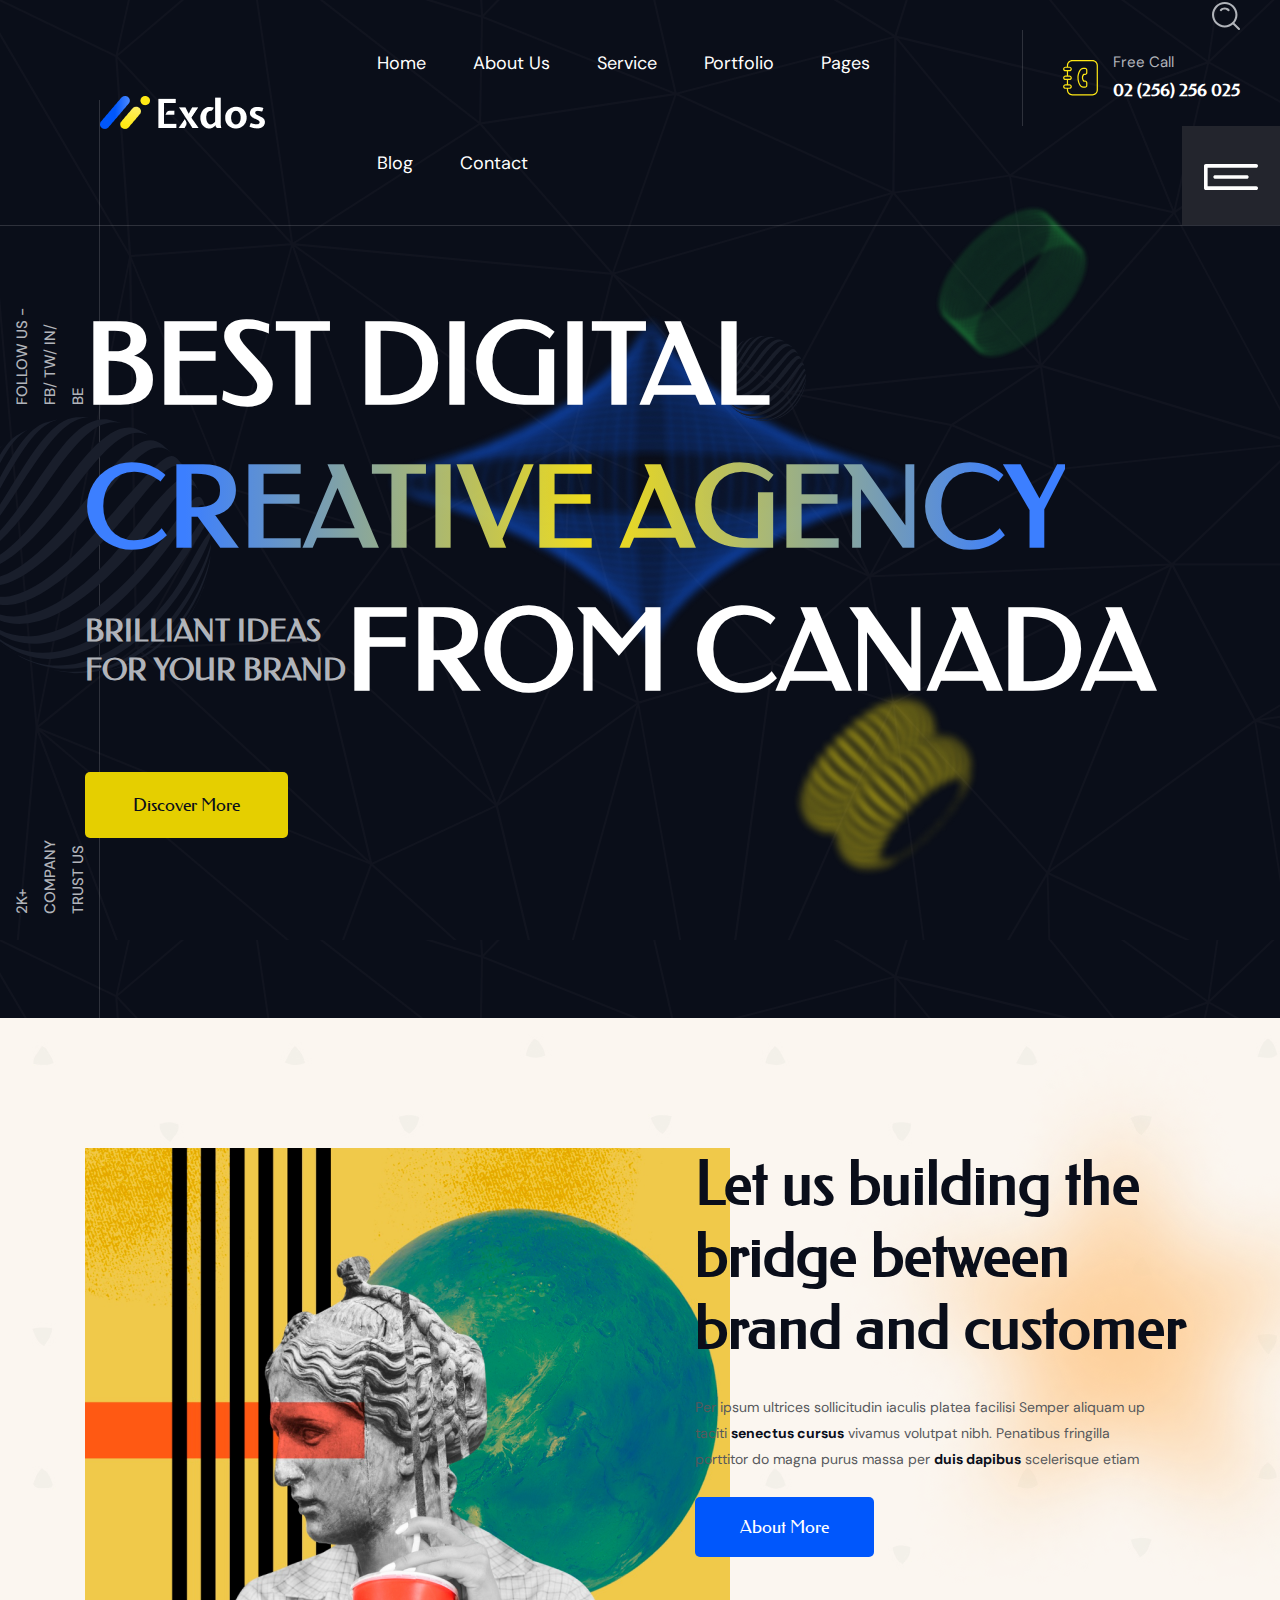
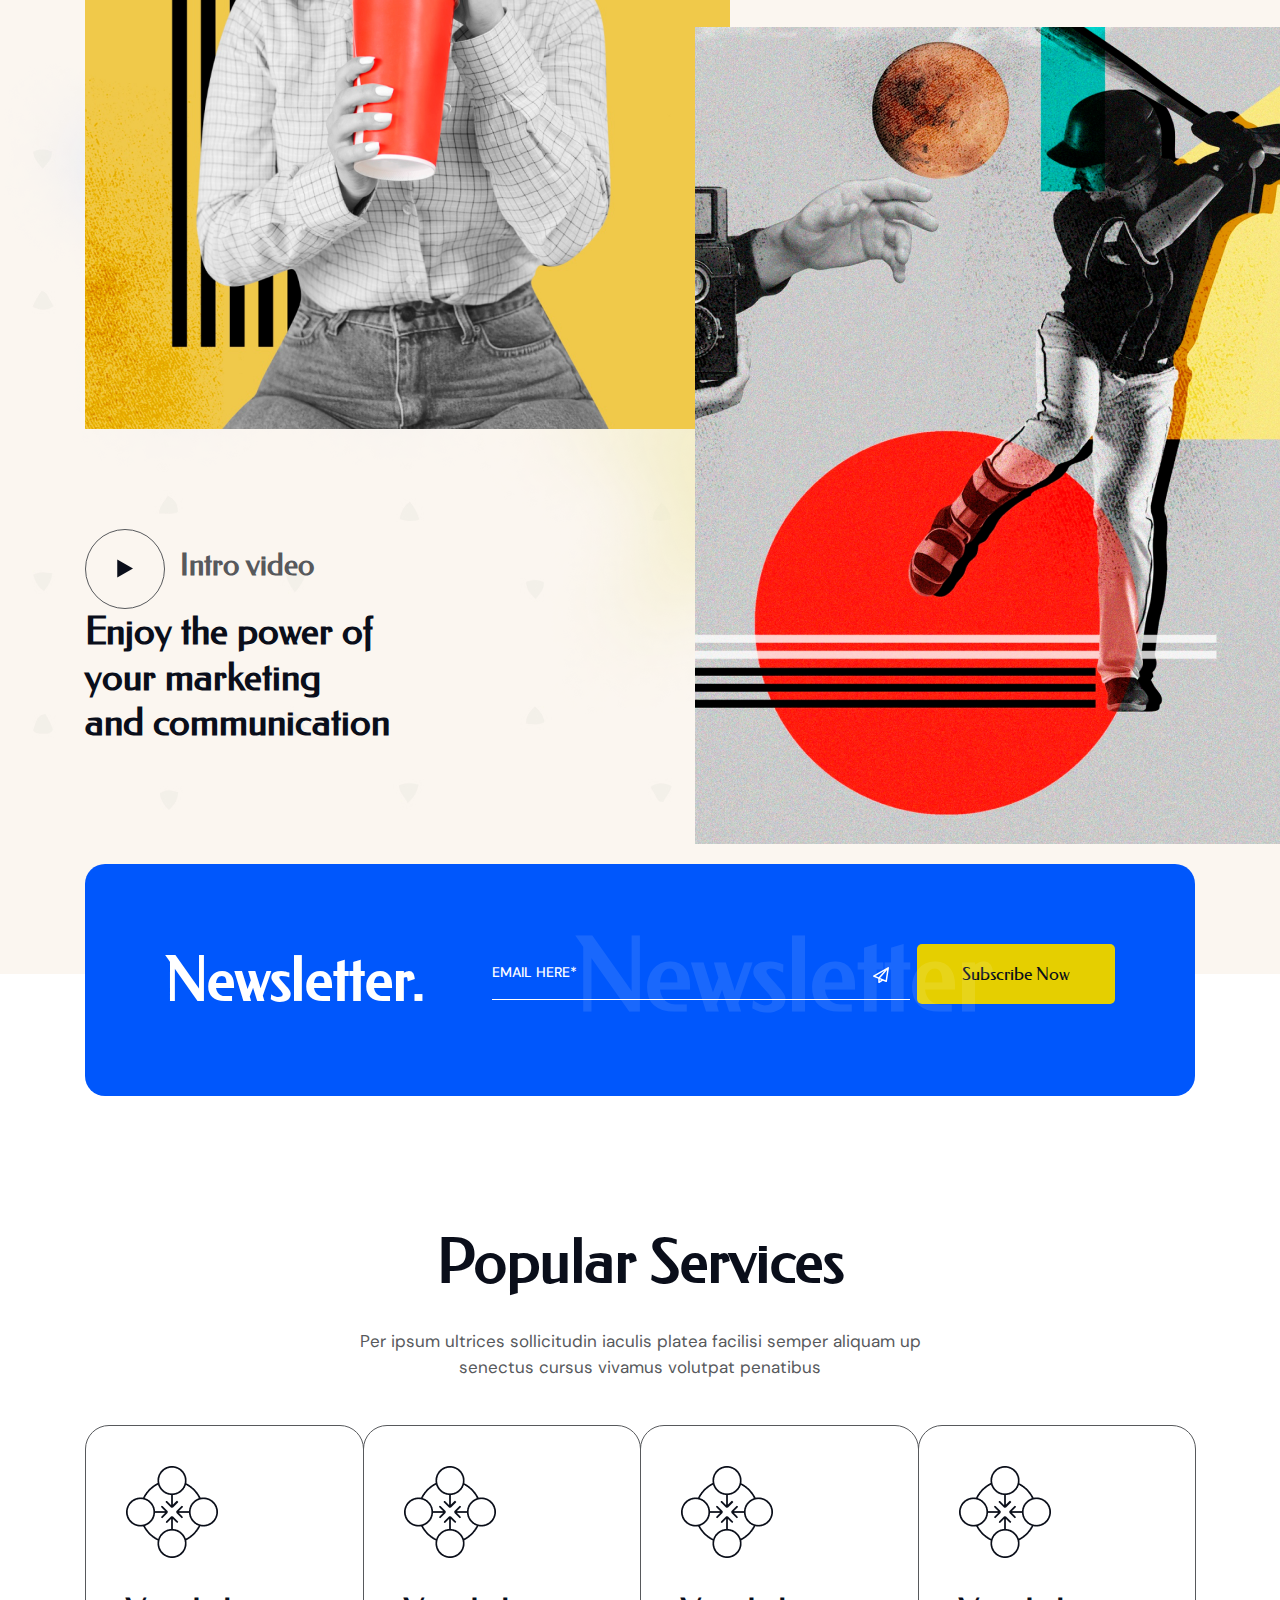
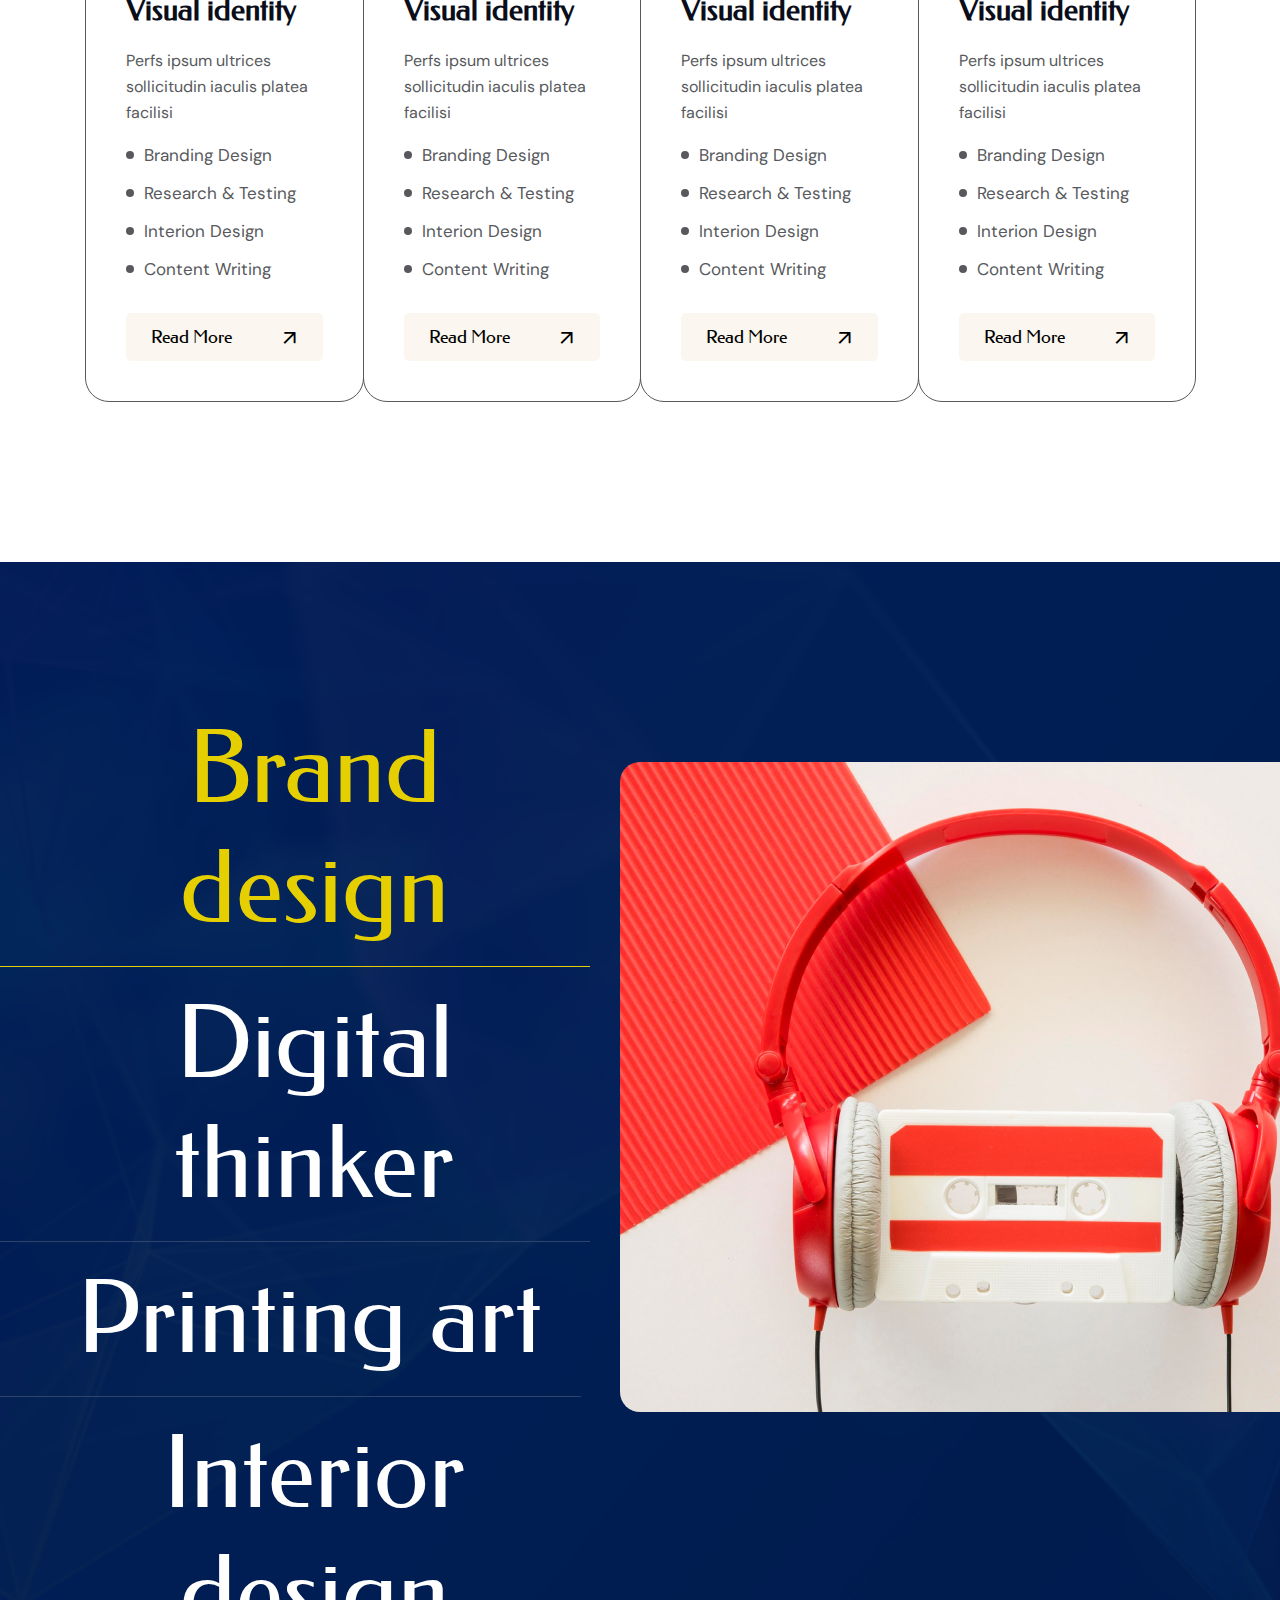
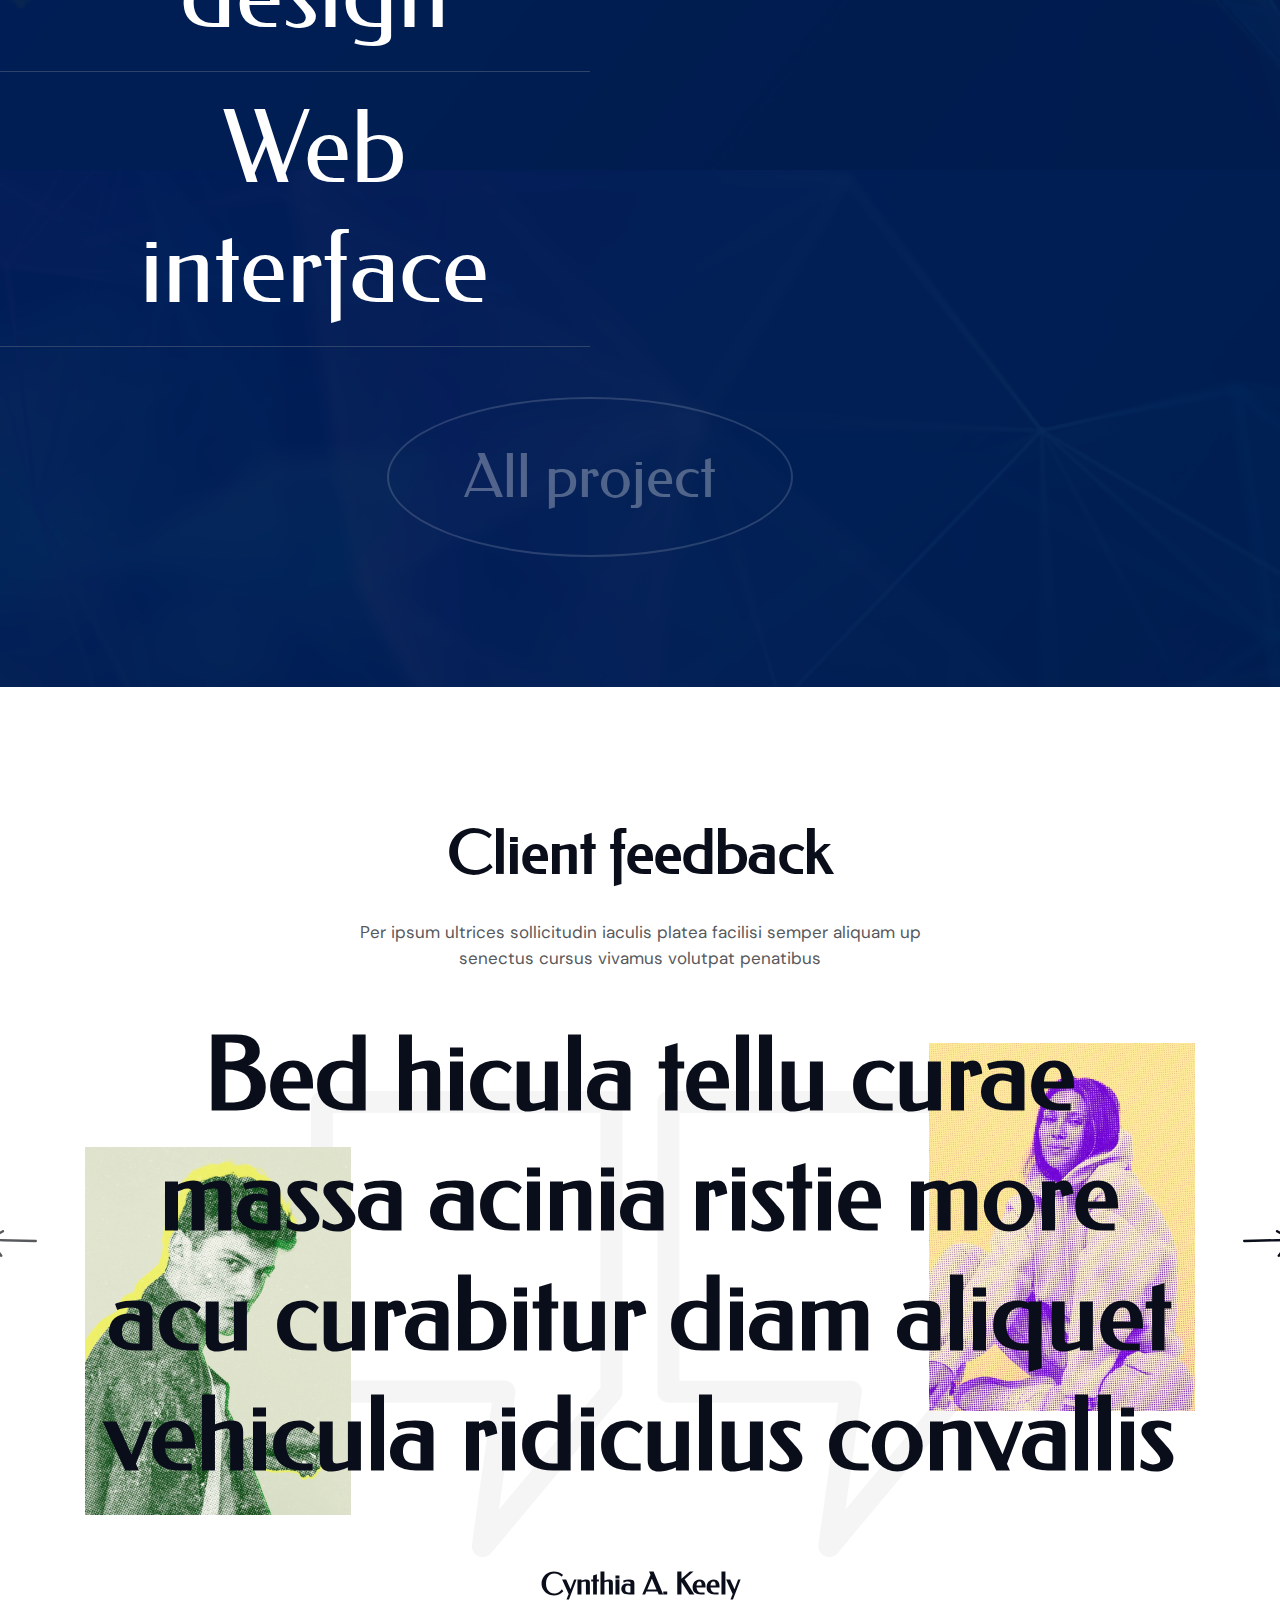
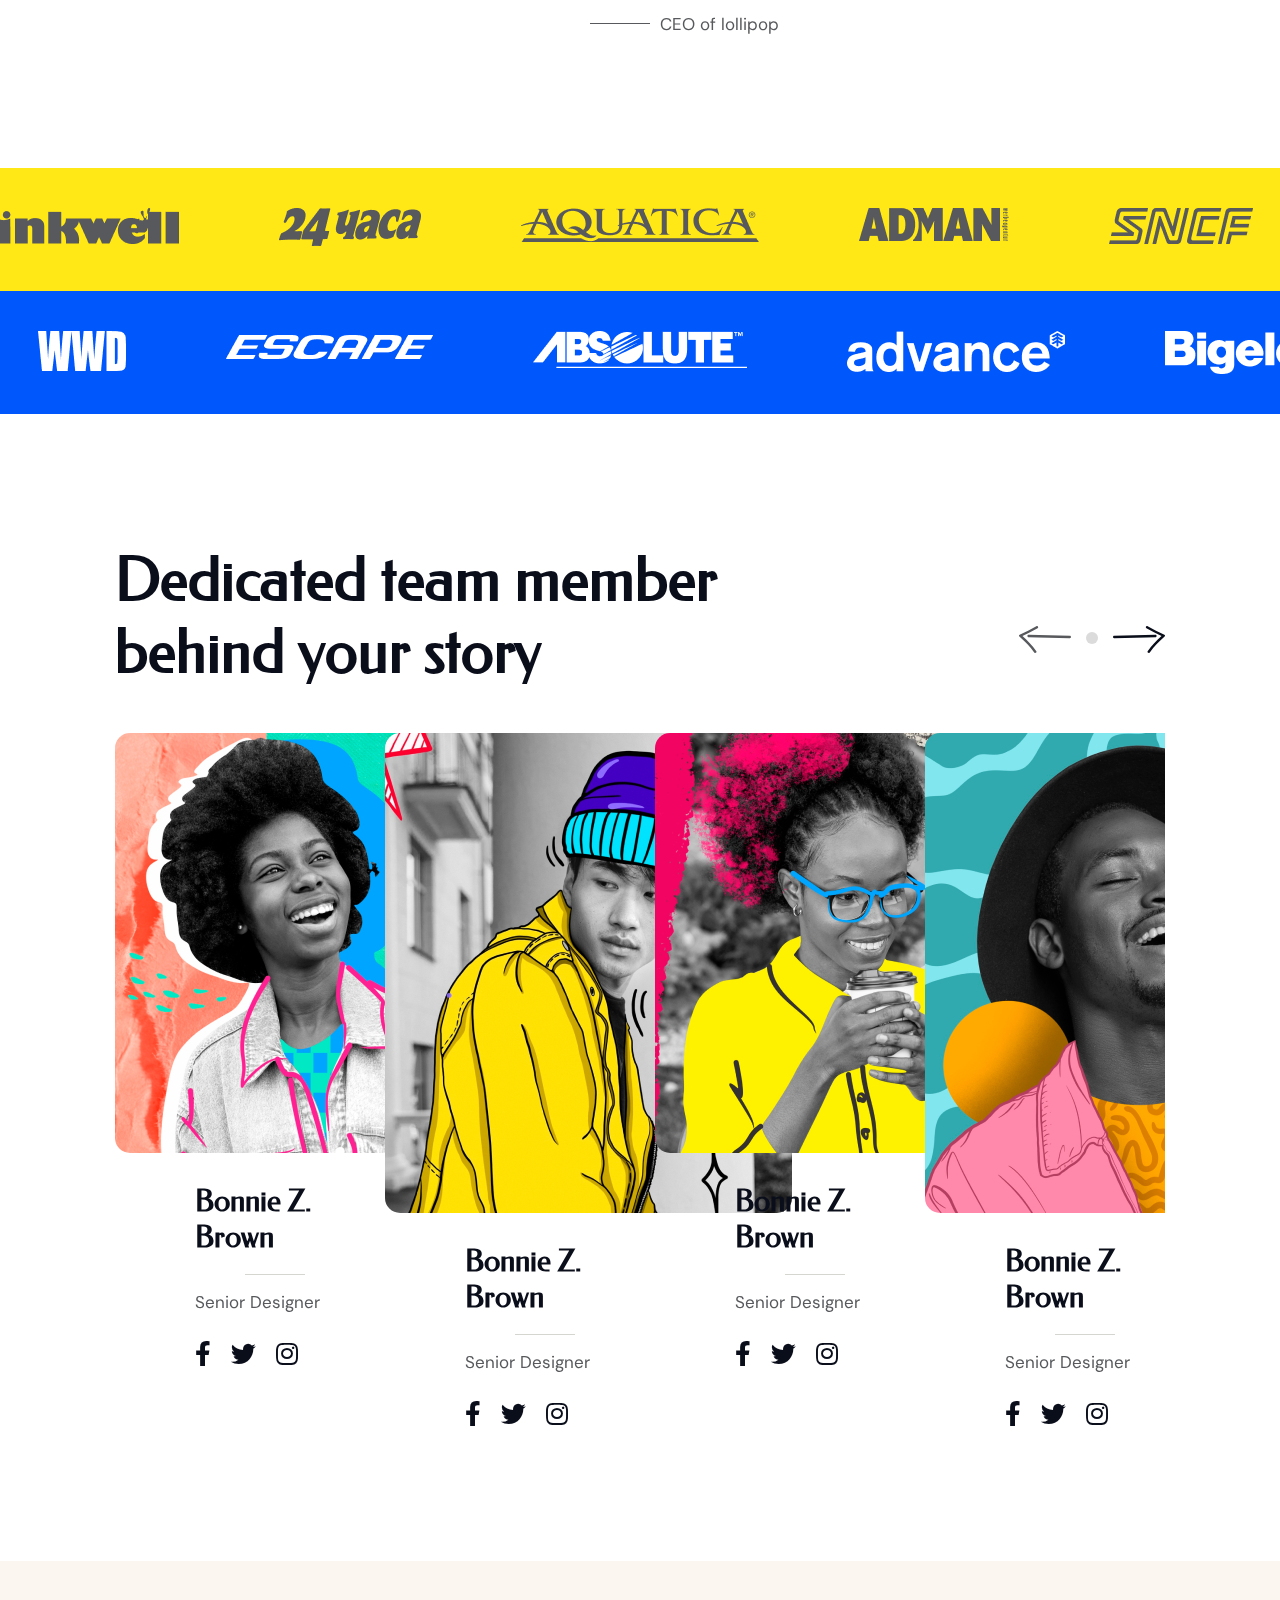
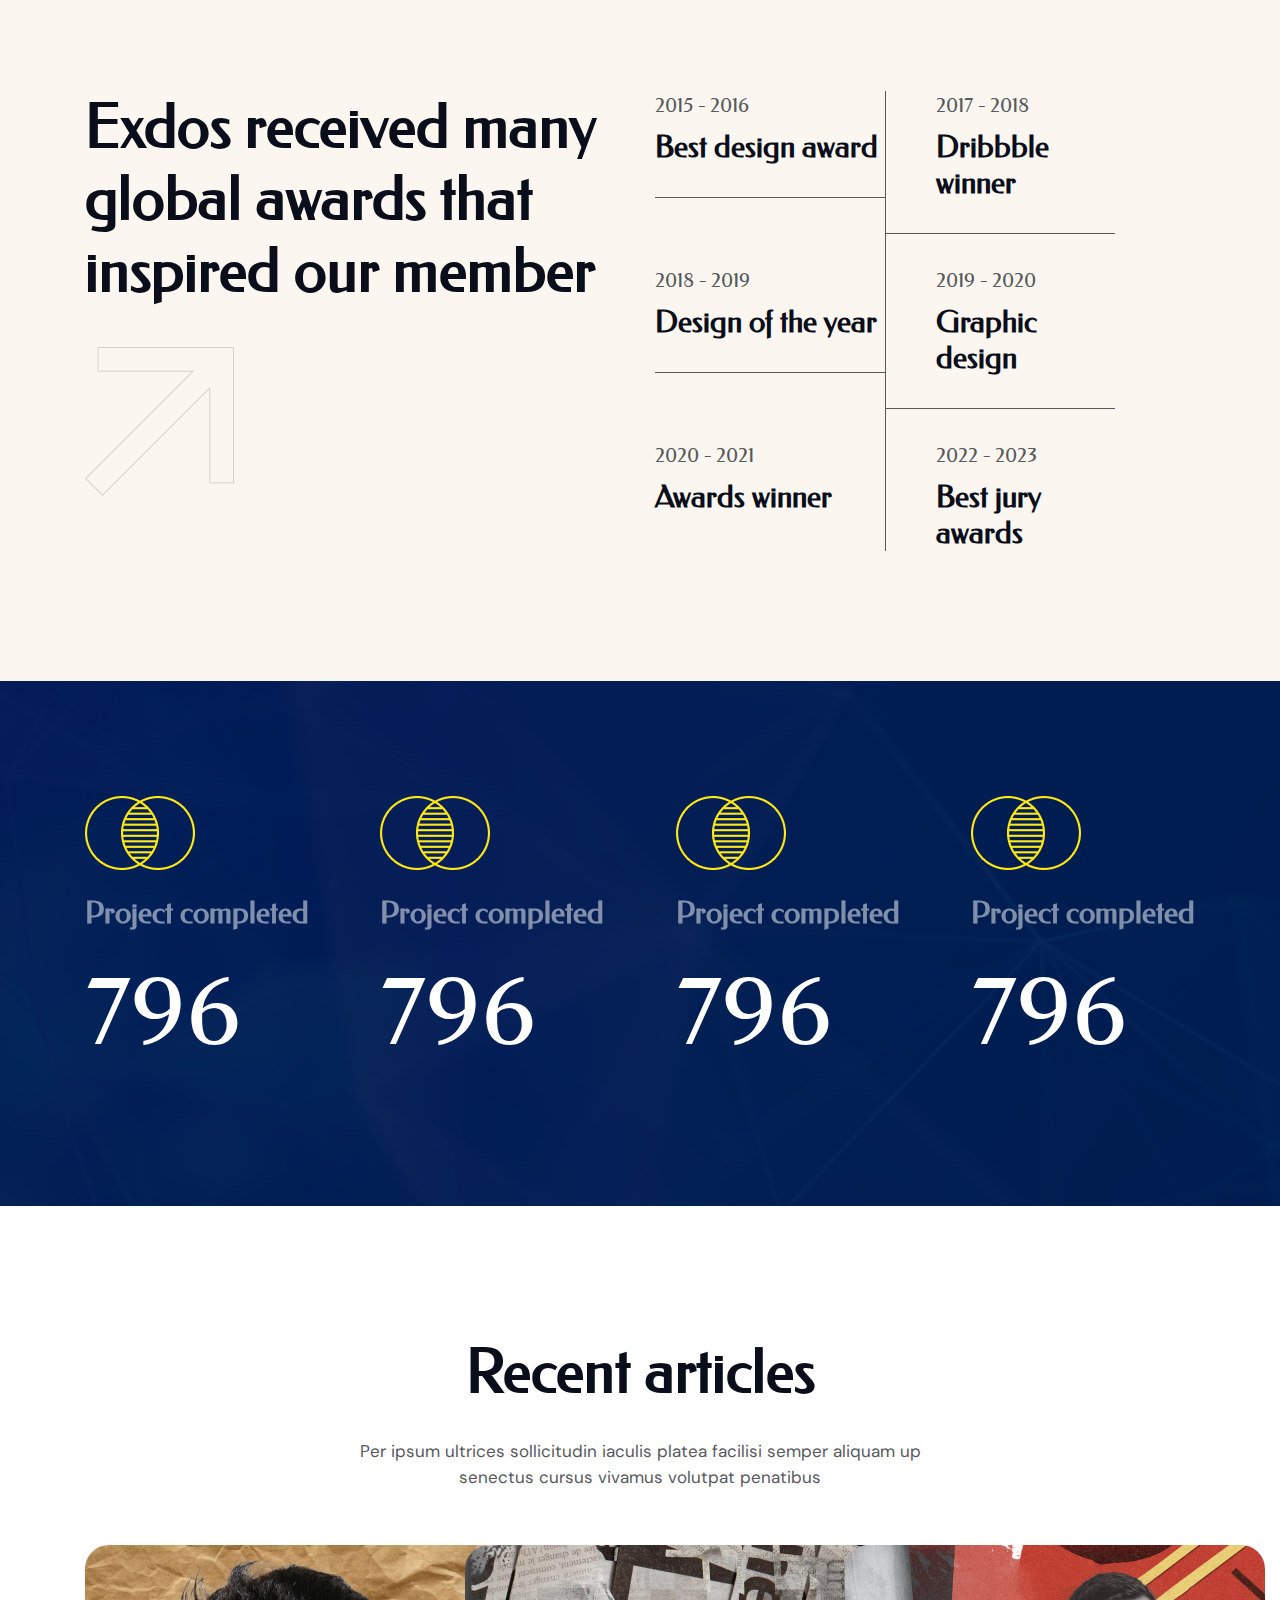
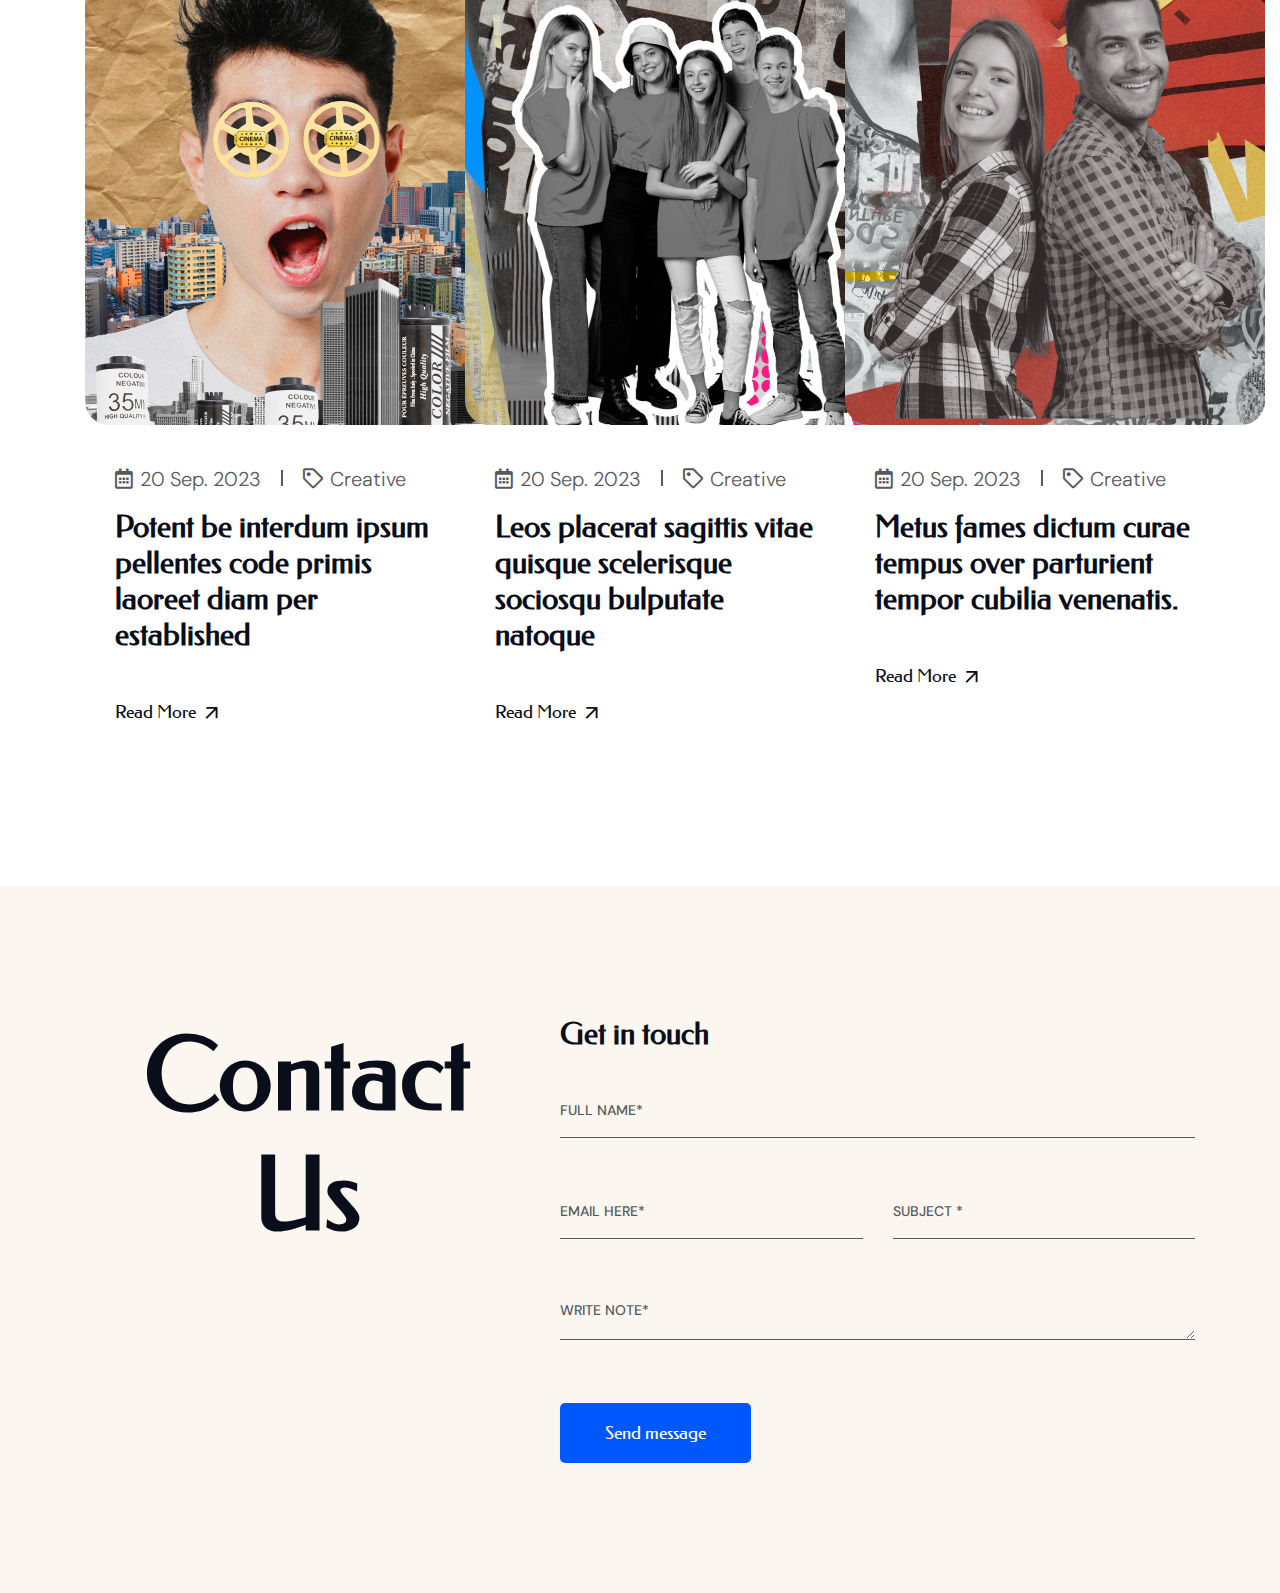
==== commit cf79ef91: "contact section done" ====
--- a/exdocs-project/index.html
+++ b/exdocs-project/index.html
@@ -801,7 +801,8 @@
                     <div class="col-xl-12">
                         <div class="tp-section-title-wrapper mb-55 text-center">
                             <h2 class="tp-section-title mb-30">Recent articles </h2>
-                            <p>Per ipsum ultrices sollicitudin iaculis platea facilisi semper aliquam up <br> senectus cursus
+                            <p>Per ipsum ultrices sollicitudin iaculis platea facilisi semper aliquam up <br> senectus
+                                cursus
                                 vivamus volutpat penatibus</p>
                         </div>
                     </div>
@@ -878,6 +879,47 @@
             </div>
         </div>
         <!--tp blog area end-->
+        <!--tp contact area start-->
+        <div class="tp-contact-area tp-cream-bg pt-130 pb-130 ">
+            <div class="container">
+                <div class="row">
+                    <div class="col-xl-5">
+                        <div class="tp-section-title-wrapper mb-55 text-center">
+                            <h2 class="tp-section-title mb-30 fs-100">Contact Us </h2>
+                        </div>
+                    </div>
+                    <div class="col-xl-7">
+                        <div class="contact-form-wrapper mb-30">
+                            <h3 class="tpform-title">Get in touch</h3>
+                        </div>
+                        <div class="contact-form-box">
+                            <form action="#">
+                                <div class="row">
+                                    <div class="col-xl-12 mb-45">
+                                        <input type="text" placeholder="Full Name*">
+                                    </div>
+                                    <div class="col-xl-6 mb-45">
+                                        <input type="email" placeholder="Email Here*">
+                                    </div>
+                                    <div class="col-xl-6 mb-45">
+                                        <input type="text" placeholder="Subject *">
+                                    </div>
+                                    <div class="col-xl-12 mb-55">
+                                        <textarea name="" id="" cols="30" rows="10"
+                                            placeholder="Write Note*"></textarea>
+                                    </div>
+                                    <div class="col-xl-12">
+                                        <button type="button" class="tp-btn">Send message</button>
+                                    </div>
+                                </div>
+                            </form>
+                        </div>
+
+                    </div>
+                </div>
+            </div>
+        </div>
+        <!--tp contact area end-->
 
 
 
--- a/exdocs-project/assets/css/style.css
+++ b/exdocs-project/assets/css/style.css
@@ -329,7 +329,7 @@
   height: 56px;
   width: 100%;
   line-height: 56px;
-  font-size: 14px;
+  font-size: 15px;
   color: var(--tp-common-black);
   background: transparent;
   border: 0;
@@ -4363,6 +4363,18 @@
   z-index: 1;
 }
 
+.fs-100 {
+  font-size: 100px;
+}
+
+.tpform-title {
+  font-size: 30px;
+}
+
+.contact-form-box input, .contact-form-box textarea {
+  color: #57595C;
+}
+
 .custom-row {
   display: flex;
   justify-content: space-between;
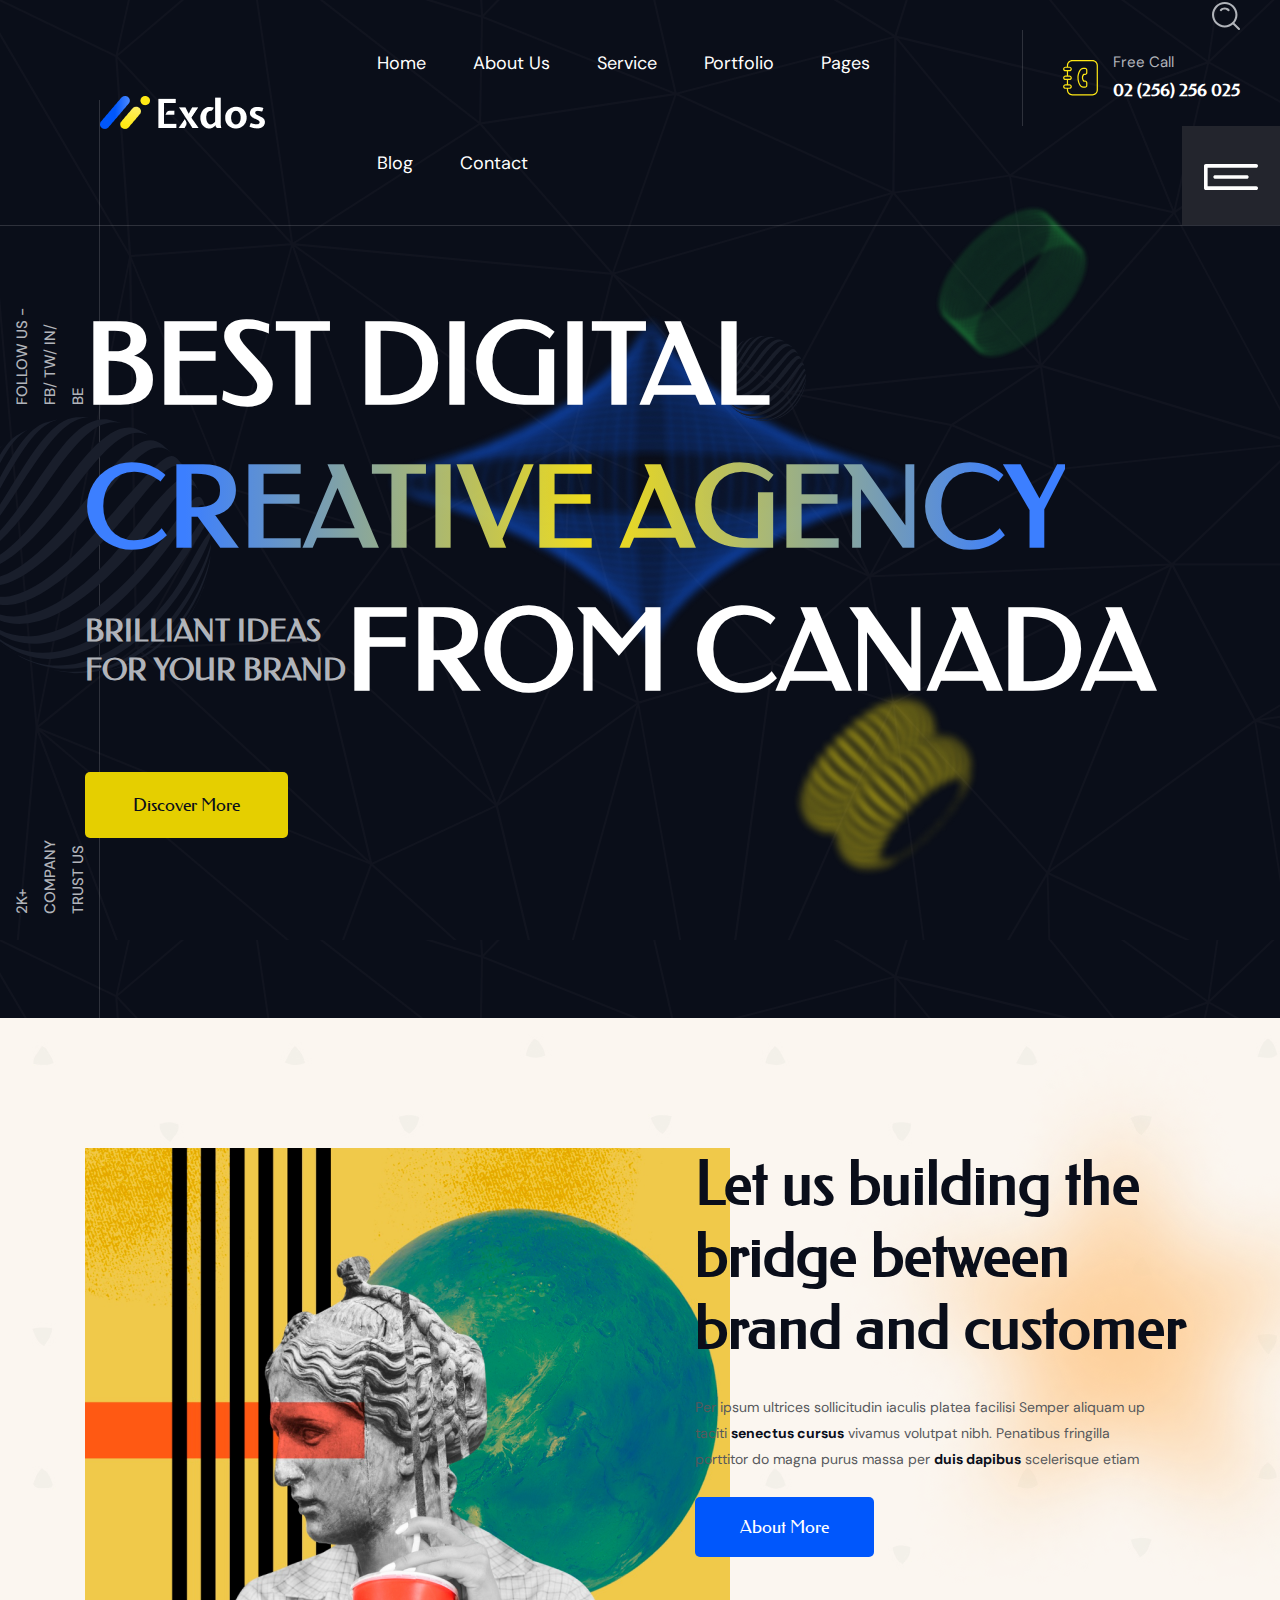
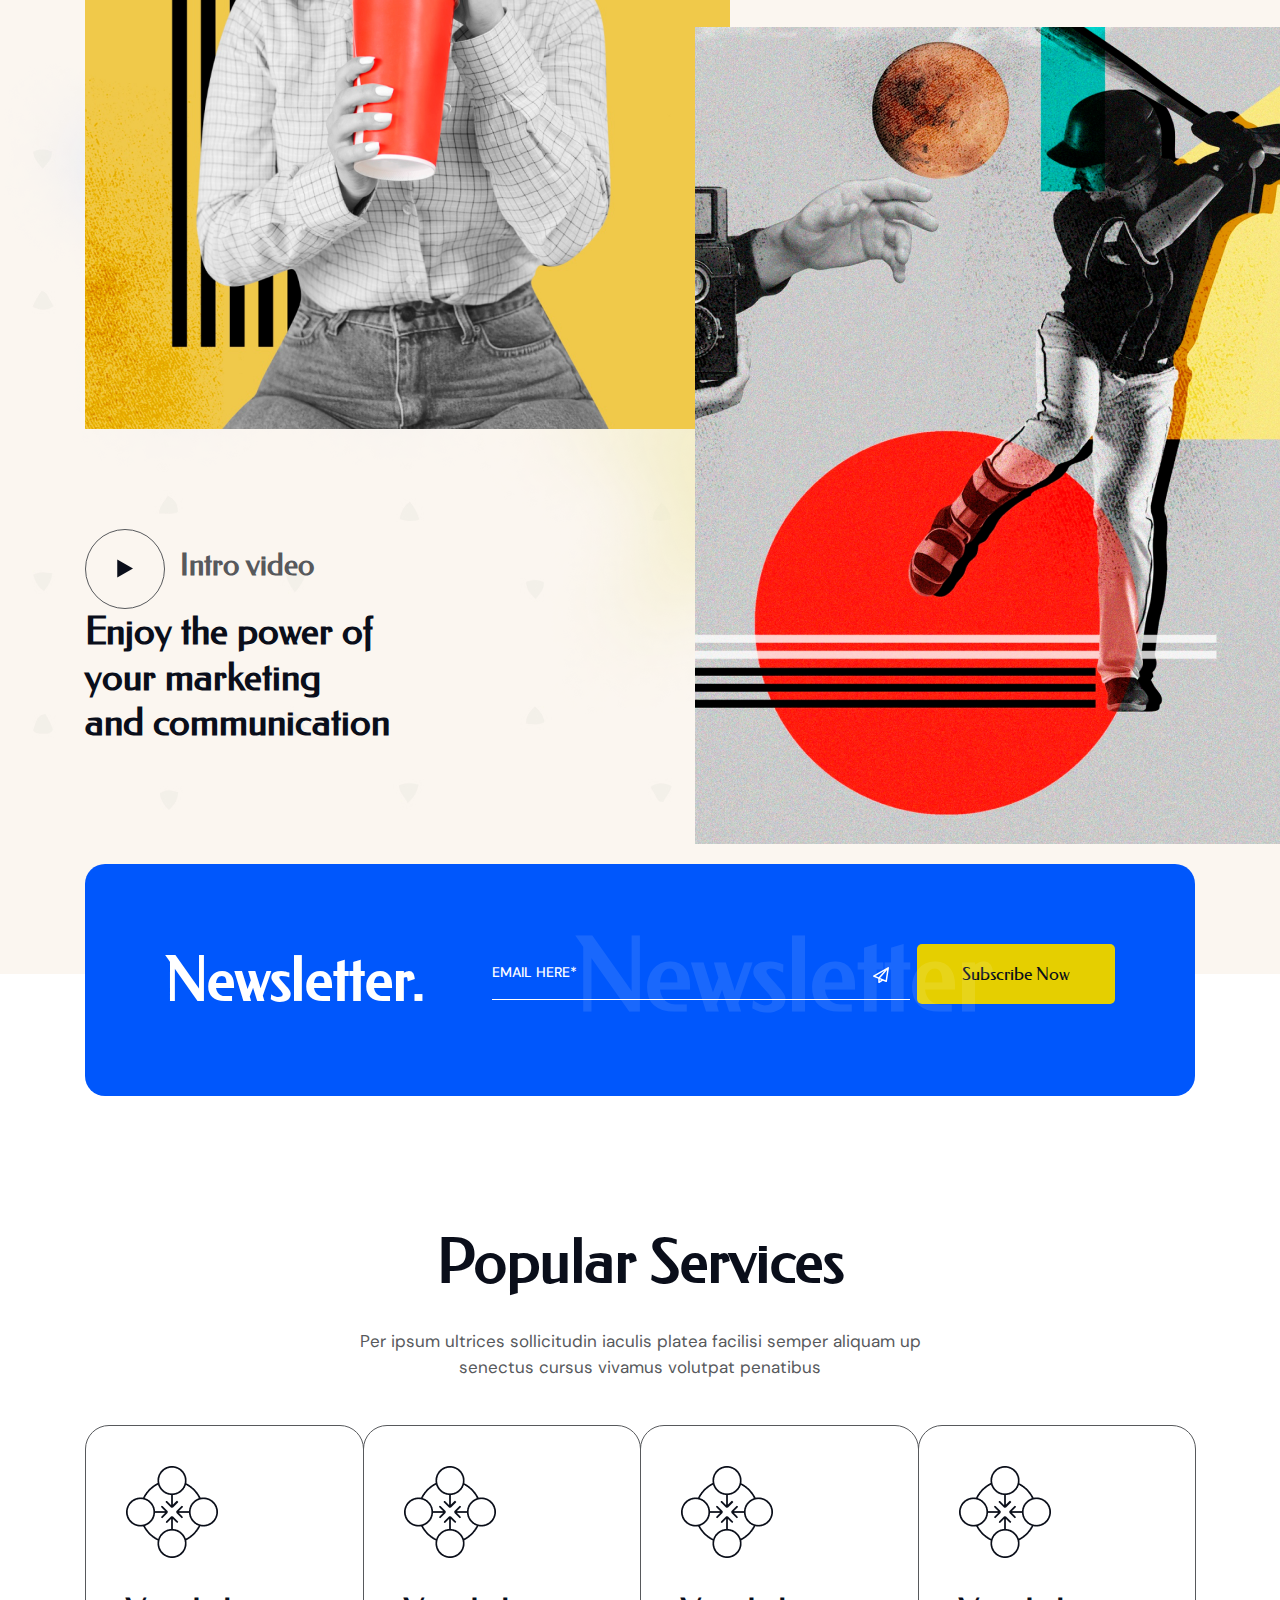
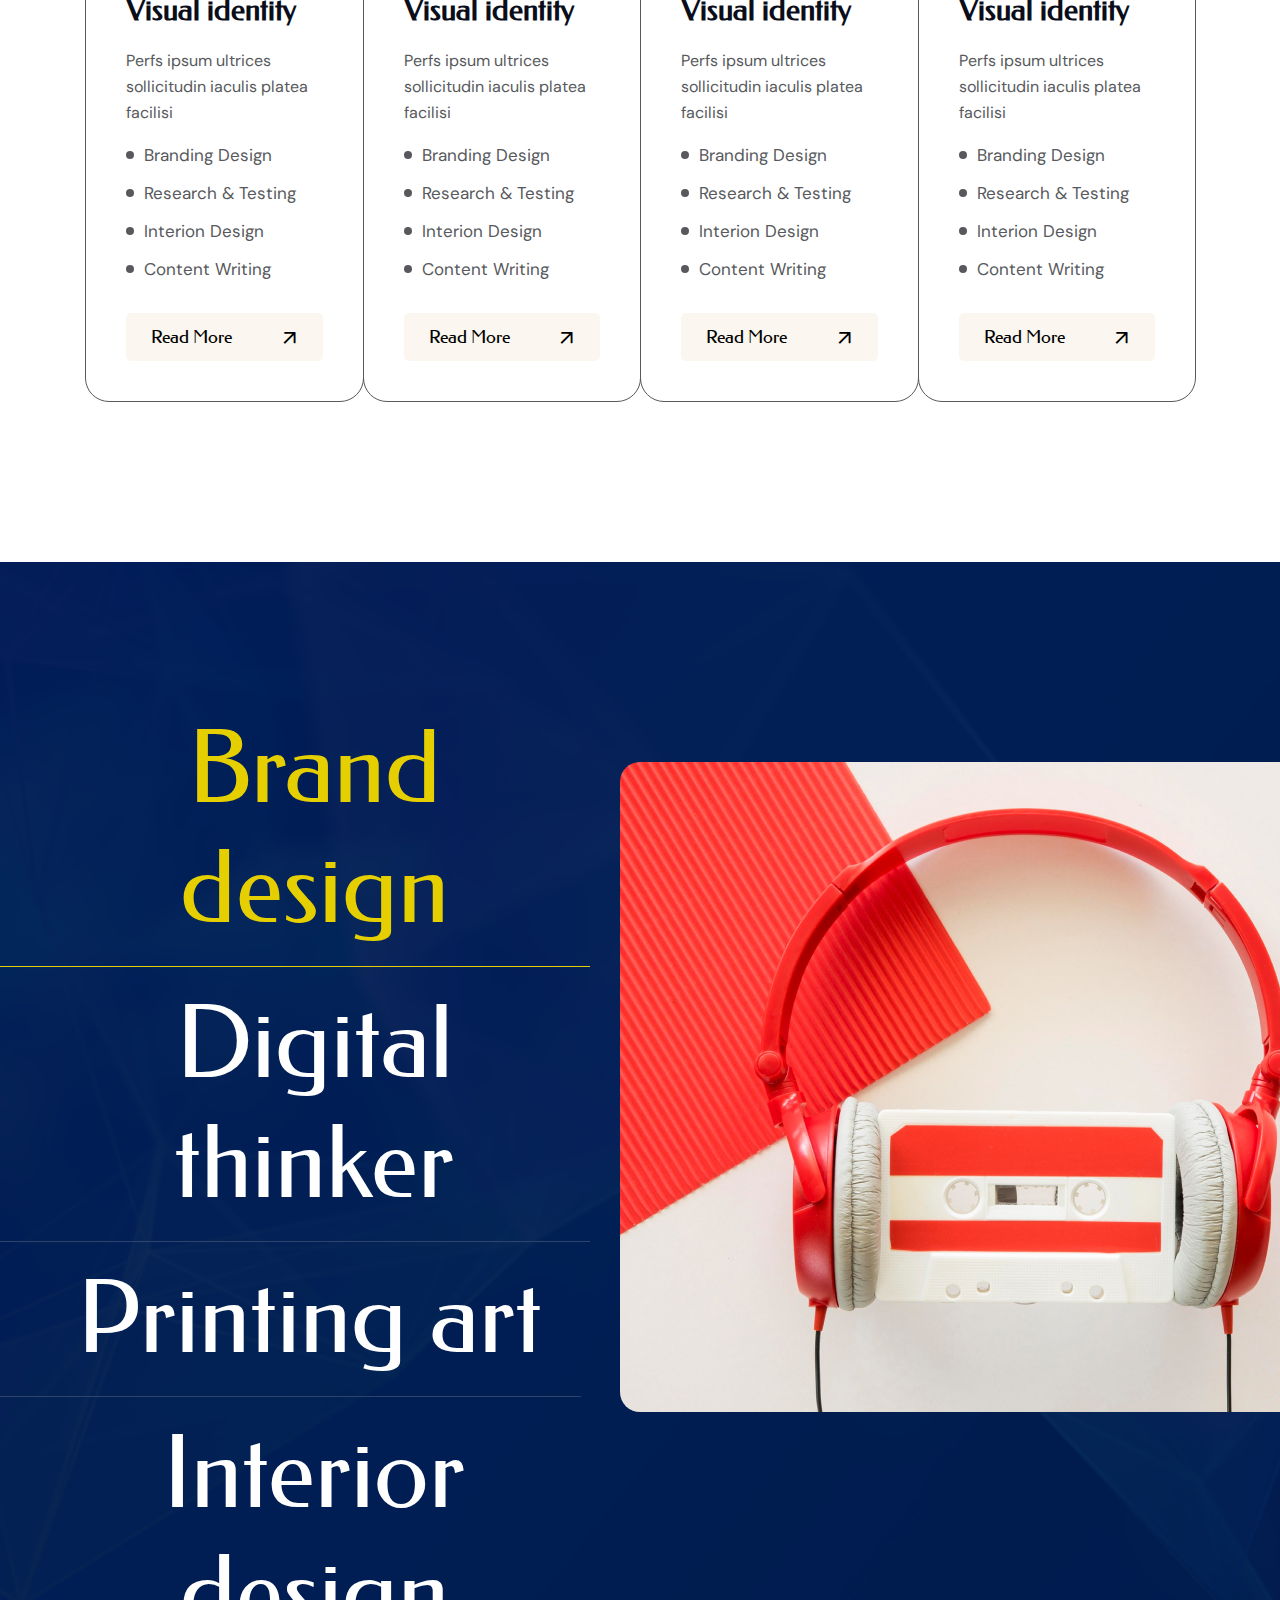
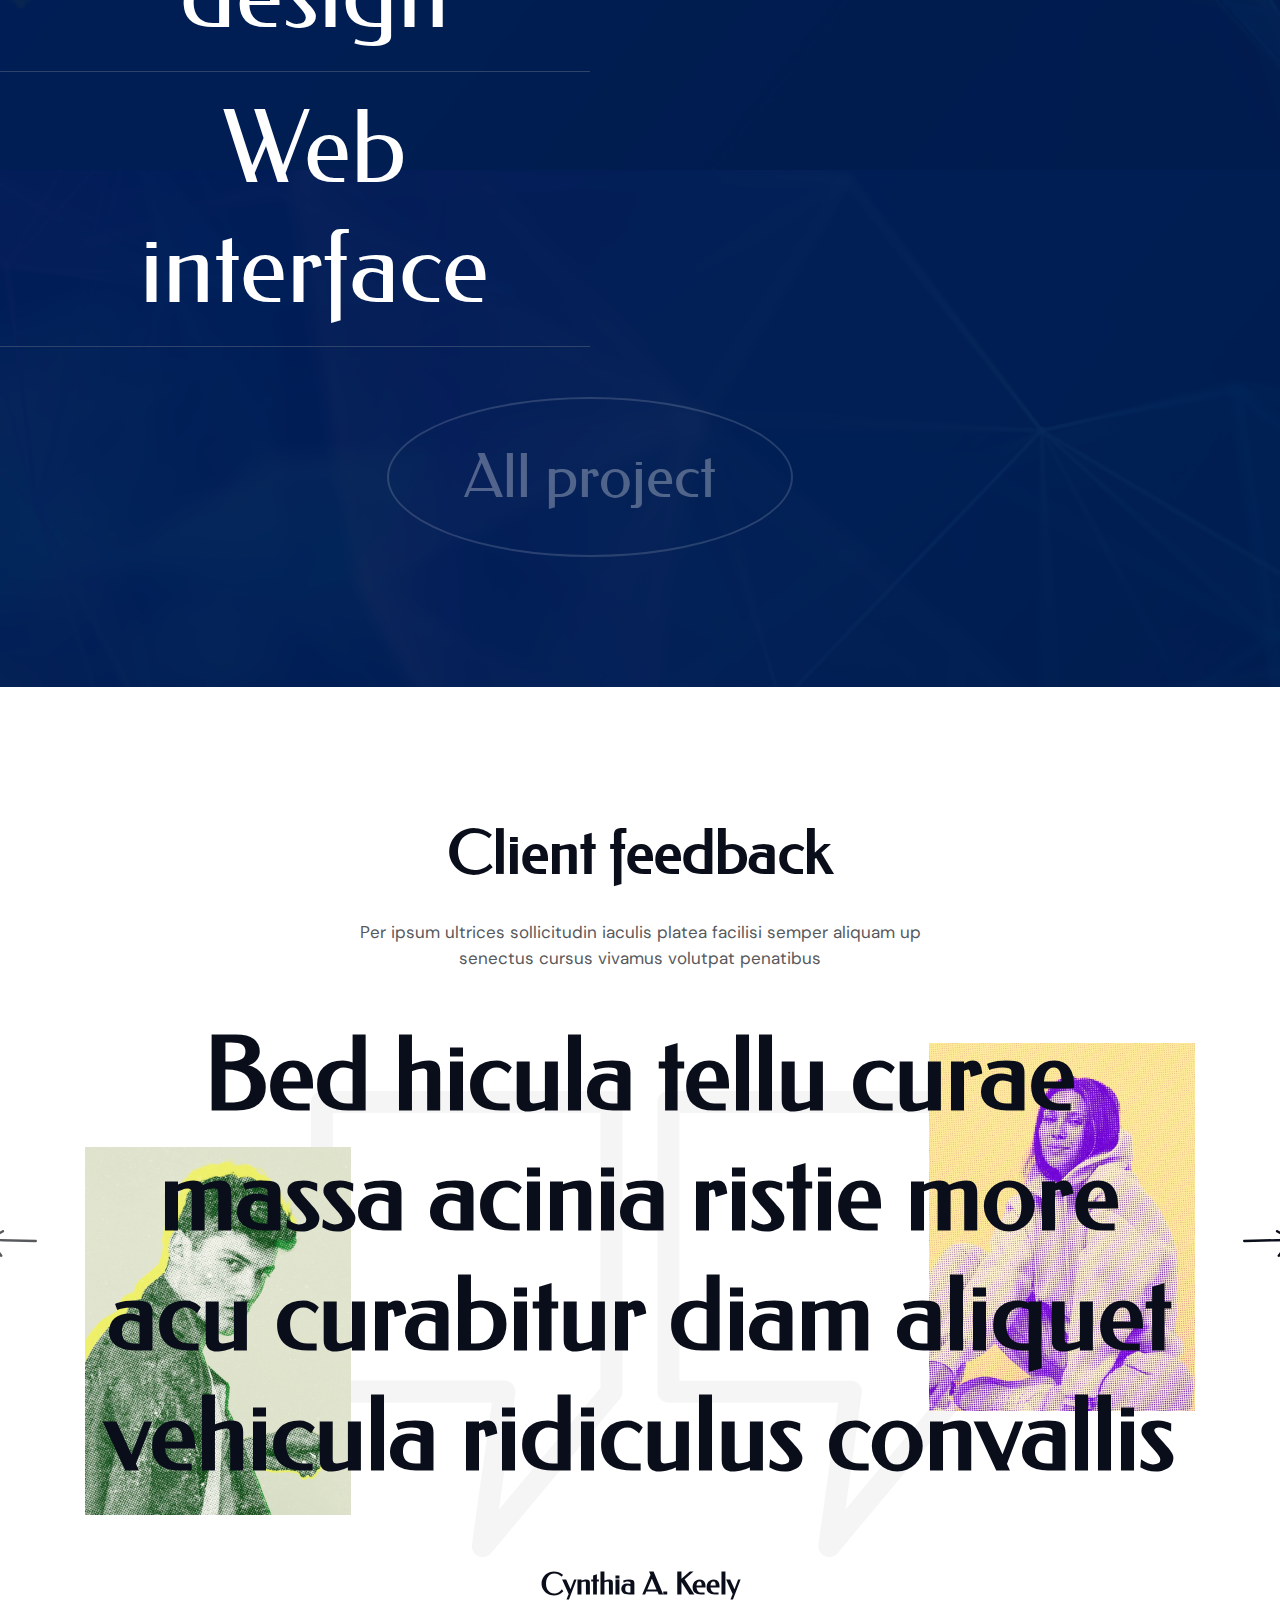
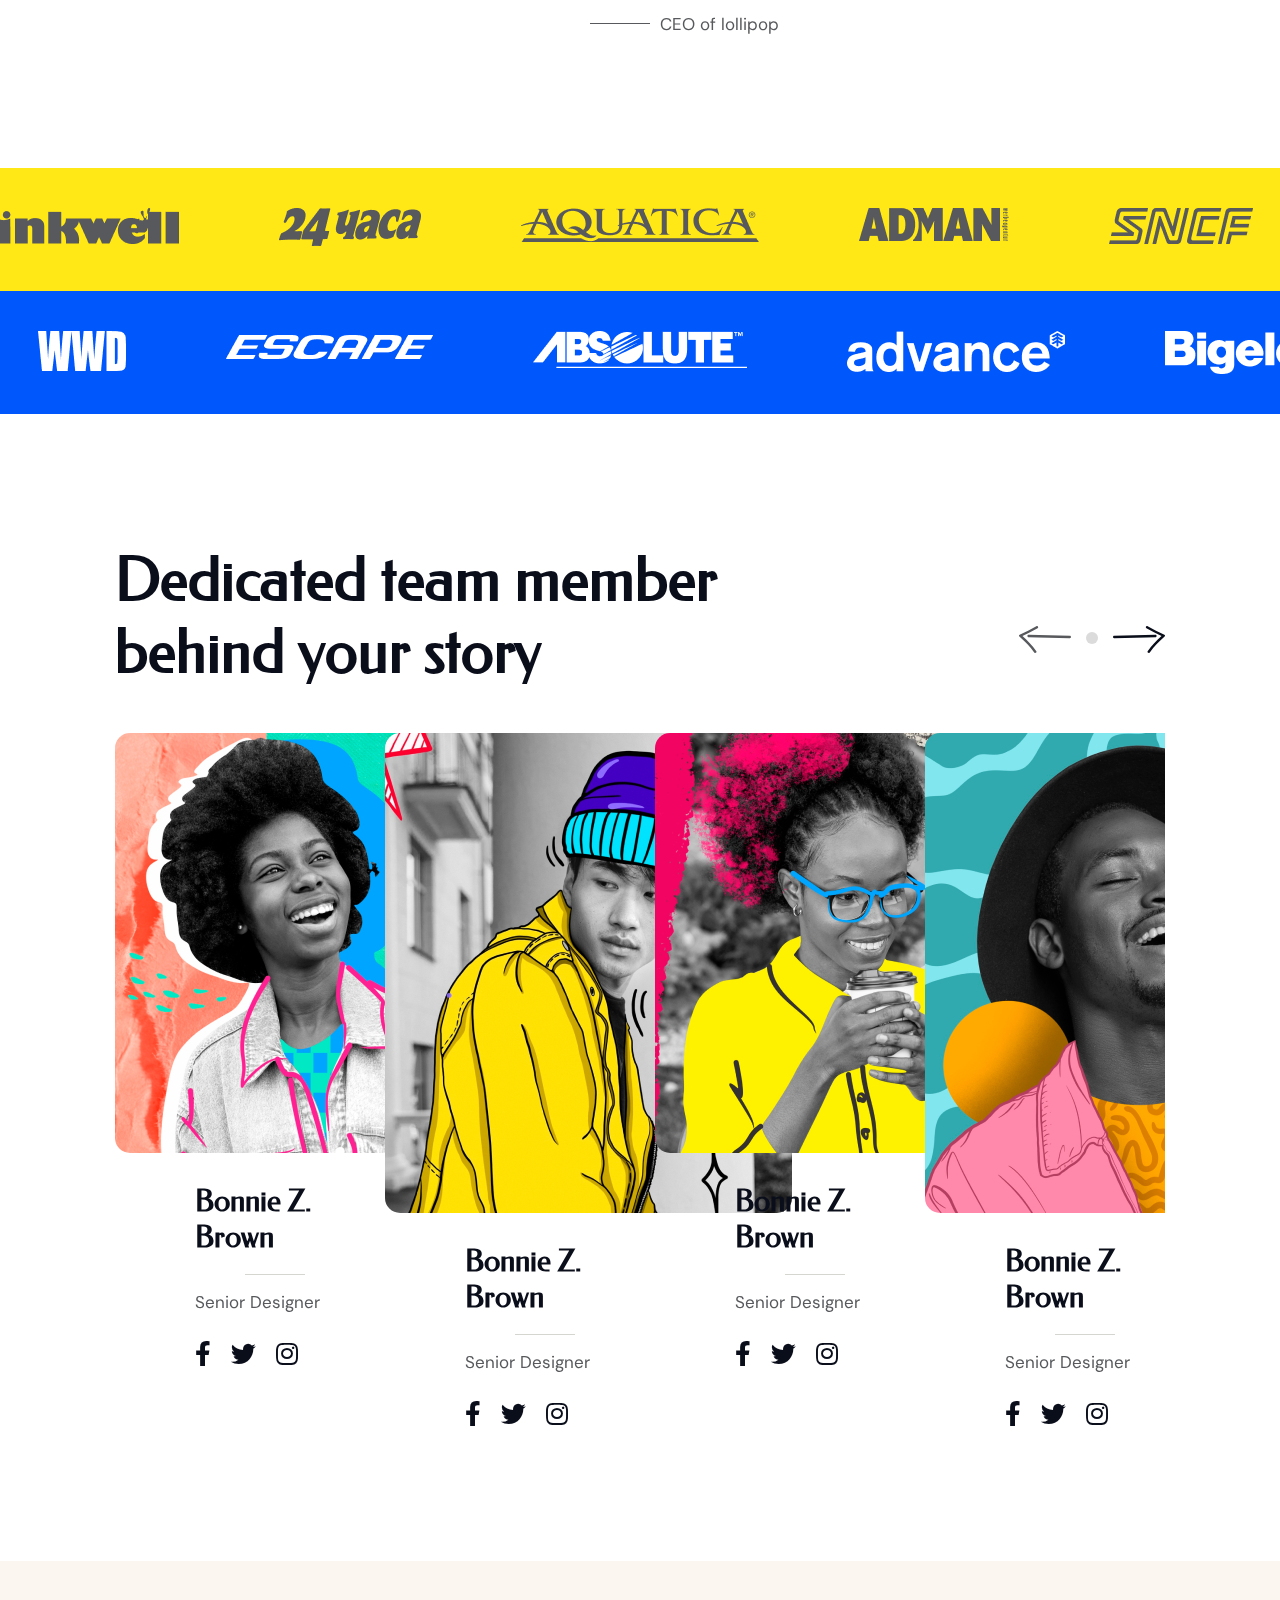
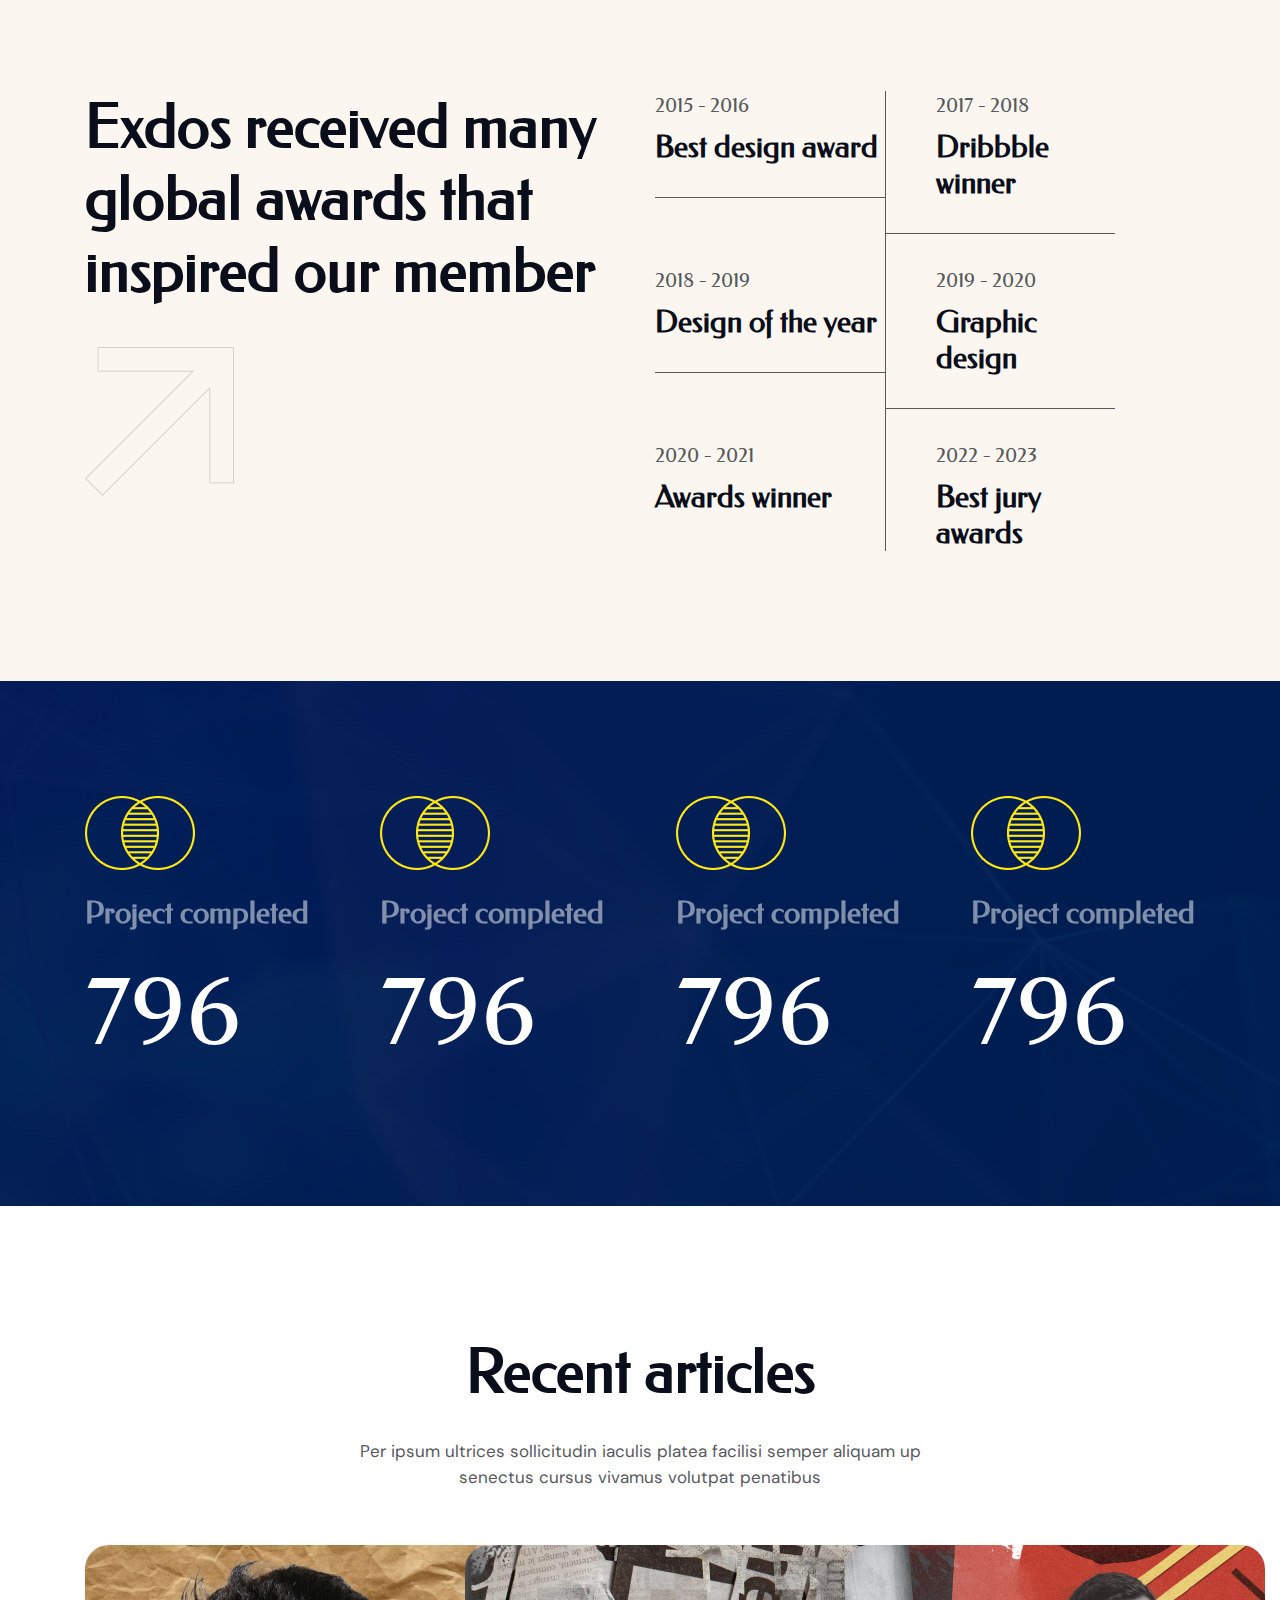
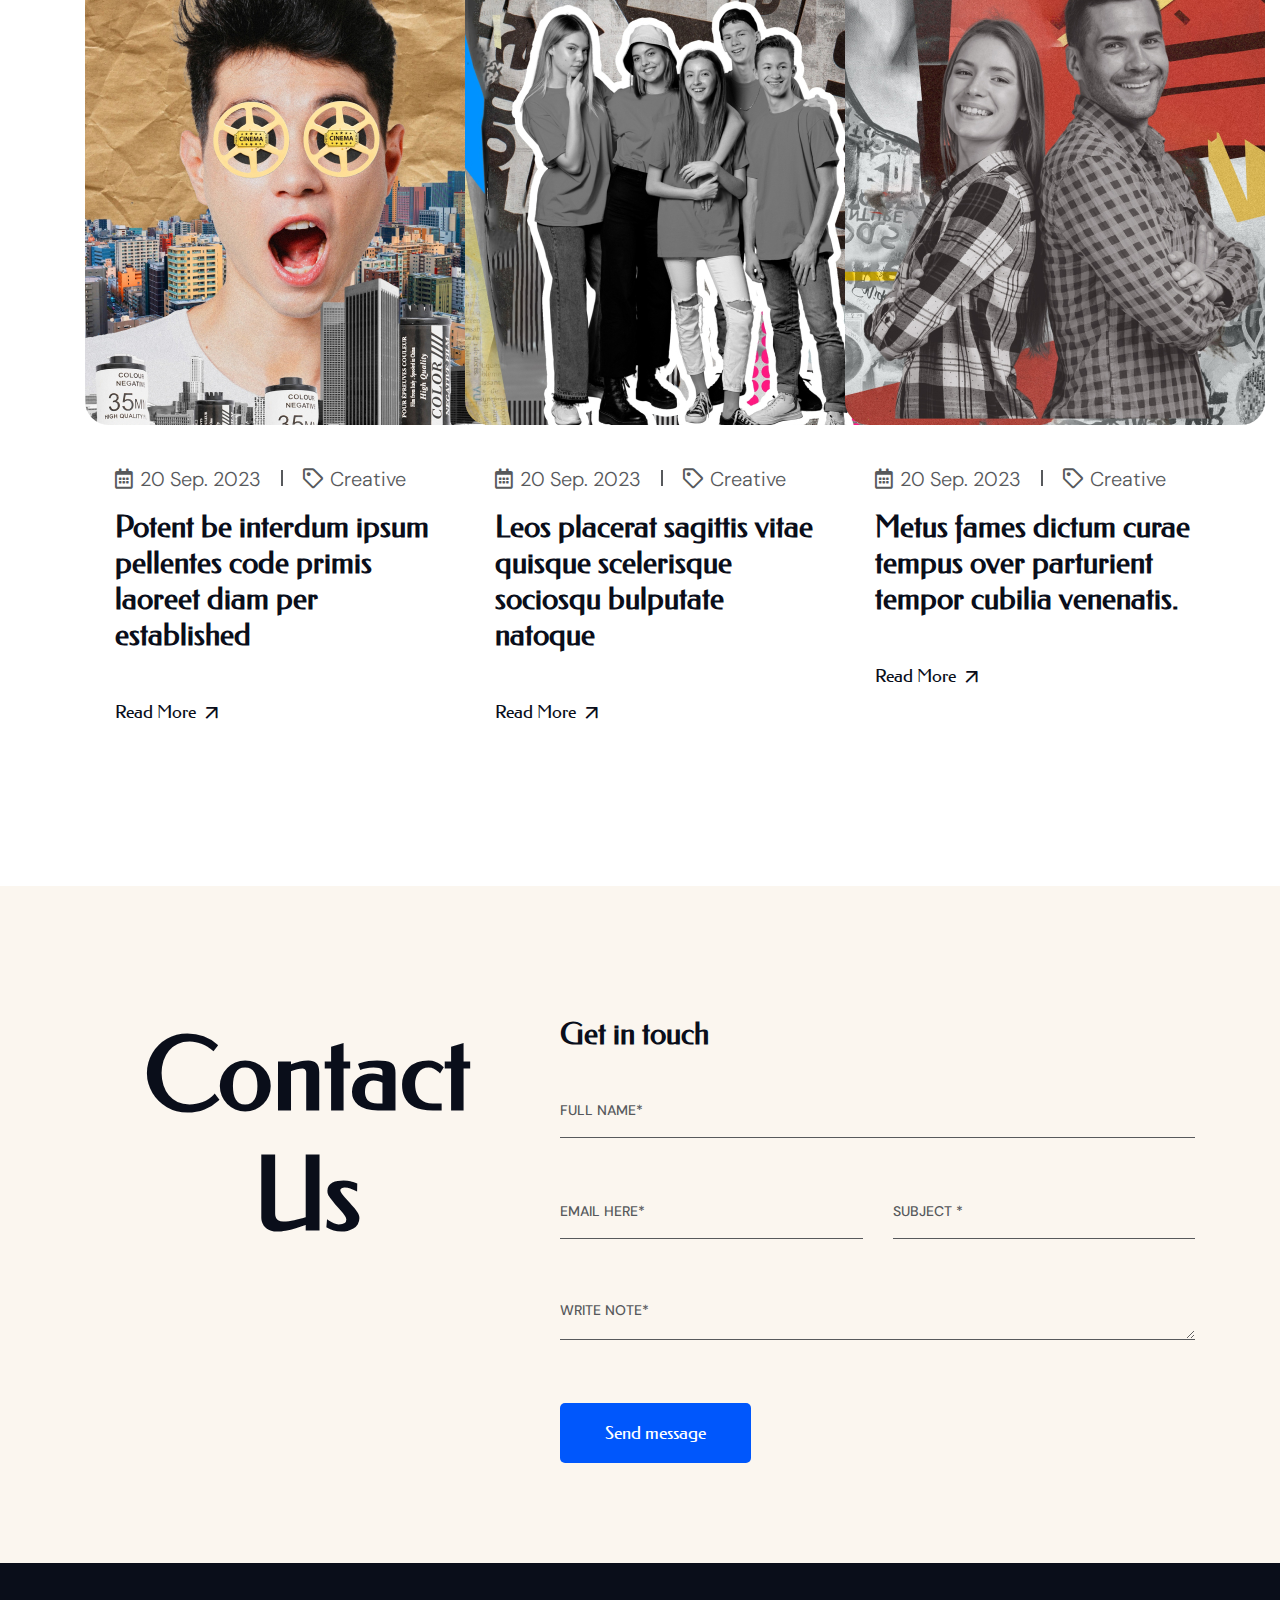
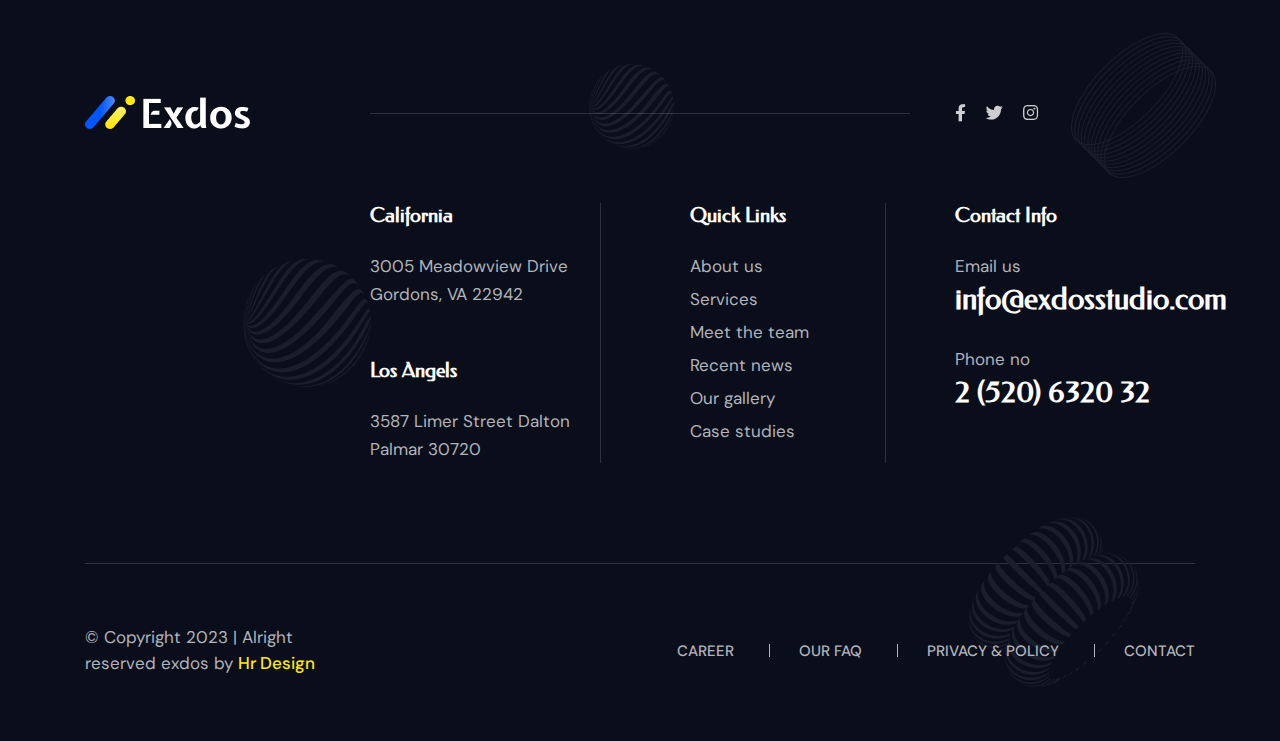
==== commit c70dfffa: "footer section done and Home-1 done" ====
--- a/exdocs-project/index.html
+++ b/exdocs-project/index.html
@@ -880,7 +880,7 @@
         </div>
         <!--tp blog area end-->
         <!--tp contact area start-->
-        <div class="tp-contact-area tp-cream-bg pt-130 pb-130 ">
+        <div class="tp-contact-area tp-cream-bg pt-130 pb-100 ">
             <div class="container">
                 <div class="row">
                     <div class="col-xl-5">
@@ -928,9 +928,120 @@
 
     </main>
 
-    <footer>
-
+
+    <footer class="tp-theme-black-bg p-relative">
+        <div class="tp-footer-shape-01 p-absolute">
+            <img src="assets/img/shape/footer/footer-1.png" alt="">
+        </div>
+        <div class="tp-footer-shape-02 p-absolute">
+            <img src="assets/img/shape/footer/footer-2.png" alt="">
+        </div>
+        <div class="tp-footer-shape-03 p-absolute">
+            <img src="assets/img/shape/footer/footer-3.png" alt="">
+        </div>
+        <div class="tp-footer-shape-04 p-absolute">
+            <img src="assets/img/shape/footer/footer-4.png" alt="">
+        </div>
+
+
+        <div class="container">
+            <div class="tp-footer-logo-area pt-130">
+                <div class="row align-items-center">
+                    <div class="col-xl-3">
+                        <div class="footer-logo">
+                            <a href="#"><img src="assets/img/logo.png" alt=""></a>
+                        </div>
+                    </div>
+                    <div class="col-xl-6">
+                        <div class="footer-sep"></div>
+                    </div>
+                    <div class="col-xl-3">
+                        <div class="tpfooter__social">
+                            <a href="#"><i class="fab fa-facebook-f"></i></a>
+                            <a href="#"><i class="fab fa-twitter"></i></a>
+                            <a href="#"><i class="fab fa-instagram"></i></a>
+                        </div>
+
+                    </div>
+                </div>
+            </div>
+            <div class="tp-footer-widget-area pt-70 pb-100 ">
+                <div class="row">
+                    <div class="col-xl-3 tp-footer-col-1"></div>
+                    <div class="col-xl-3 tp-footer-col-2">
+                        <div class="tp-footer-widget mb-50">
+                            <h3 class="tp-footer-widget-title mb-25">California</h3>
+                            <div class="footer-content">
+                                <span>3005 Meadowview Drive <br>
+                                    Gordons, VA 22942</span>
+                            </div>
+                        </div>
+                        <div class="tp-footer-widget">
+                            <h3 class="tp-footer-widget-title mb-25">Los Angels</h3>
+                            <div class="footer-content">
+                                <span>3587 Limer Street Dalton <br>
+                                    Palmar 30720</span>
+                            </div>
+                        </div>
+                    </div>
+                    <div class="col-xl-3 tp-footer-col-3">
+                        <div class="tp-footer-widget">
+                            <h3 class="tp-footer-widget-title mb-25">Quick Links</h3>
+                            <ul>
+                                <li><a href="#">About us</a></li>
+                                <li><a href="#">Services</a></li>
+                                <li><a href="#">Meet the team</a></li>
+                                <li><a href="#">Recent news</a></li>
+                                <li><a href="#">Our gallery</a></li>
+                                <li><a href="#">Case studies</a></li>
+                            </ul>
+                        </div>
+                    </div>
+                    <div class="col-xl-3 tp-footer-col-4">
+                        <div class="tp-footer-widget">
+                            <h3 class="tp-footer-widget-title mb-25">Contact Info</h3>
+                            <div class="tp-footer-content">
+                                <div class="tp-footer-content-item mb-25">
+                                    <span>Email us</span>
+                                    <h4><a href="mailto:info@exdosstudio.com">info@exdosstudio.com</a></h4>
+                                </div>
+                                <div class="tp-footer-content-item">
+                                    <span>Phone no</span>
+                                    <h4><a href="tell:2 (520) 6320 32">2 (520) 6320 32</a></h4>
+                                </div>
+
+                            </div>
+
+                        </div>
+                    </div>
+                </div>
+            </div>
+            <div class="tp-footer-copyright-area pt-60 pb-10">
+                <div class="row align-items-center ">
+                    <div class="col-xl-3">
+                        <div class="tp-footer-copyright mb-55">
+                            <p>© Copyright 2023 | Alright reserved
+                                exdos by <a href="#">Hr Design</a></p>
+                        </div>
+                    </div>
+                    <div class="col-xl-9">
+                        <div class="tp-footer-menu text-end mb-55">
+                            <ul>
+                                <li><a href="#">Career</a></li>
+                                <li><a href="#">our FAq</a></li>
+                                <li><a href="#">privacy & policy</a></li>
+                                <li><a href="#">contact</a></li> 
+                            </ul>
+                        </div>
+                    </div>
+                </div>
+            </div>
+        </div>
     </footer>
+
+
+
+
 
     <!-- <div class="hero" style="background-color: #0A0E19; height: 500px;"></div> -->
 
--- a/exdocs-project/assets/css/style.css
+++ b/exdocs-project/assets/css/style.css
@@ -132,6 +132,7 @@
   --tp-common-black: #0a0e19;
   --tp-body-color: #57595c;
   --tp-theme-nblue: #001c52;
+  --tp-theme-black: #0A0E1A;
   --tp-white-color: #ffffff;
   --tp-cream-color: #FBF6EF;
   --tp-spring-color-1: #FBF6EF;
@@ -261,6 +262,10 @@
 ul {
   margin: 0px;
   padding: 0px;
+}
+
+li {
+  list-style: none;
 }
 
 p {
@@ -499,6 +504,10 @@
   background-color: var(--tp-cream-color);
 }
 
+.tp-theme-black-bg {
+  background-color: var(--tp-theme-black);
+}
+
 .slide-transition {
   -webkit-transition-timing-function: linear;
   transition-timing-function: linear;
@@ -4126,6 +4135,120 @@
 
 .pb-180 {
   padding-bottom: 180px;
+}
+
+.footer-sep {
+  background: #fff;
+  opacity: 0.15;
+  height: 1px;
+}
+
+.tpfooter__social a {
+  color: #fff;
+  opacity: 0.8;
+  margin-left: 15px;
+}
+
+.tp-footer-widget ul li {
+  margin-bottom: 5px;
+}
+.tp-footer-widget ul li a {
+  font-size: 17px;
+  color: #b1b4ba;
+}
+
+.tp-footer-widget-title {
+  font-size: 20px;
+  color: #fff;
+}
+
+.footer-content {
+  color: #b1b4ba;
+}
+
+.tp-footer-content-item span {
+  font-size: 17px;
+  color: #b1b4ba;
+}
+.tp-footer-content-item h4 {
+  font-size: 30px;
+  line-height: 133%;
+  color: #fff;
+}
+
+.tp-footer-col-3 {
+  padding-left: 50px;
+}
+.tp-footer-col-4 {
+  padding-left: 30px;
+}
+.tp-footer-col-3, .tp-footer-col-4 {
+  position: relative;
+}
+.tp-footer-col-3::before, .tp-footer-col-4::before {
+  content: "";
+  height: 100%;
+  width: 1px;
+  position: absolute;
+  background-color: #fff;
+  opacity: 0.15;
+  left: -40px;
+  top: 0px;
+}
+
+.tp-footer-copyright p {
+  font-size: 17px;
+  color: #b1b4ba;
+}
+.tp-footer-copyright p a {
+  color: var(--tp-yellow-color);
+  font-weight: 500;
+}
+
+.tp-footer-menu ul li {
+  display: inline-block;
+  margin-left: 30px;
+  padding-left: 30px;
+  position: relative;
+}
+.tp-footer-menu ul li::before {
+  content: "";
+  height: 13px;
+  width: 1px;
+  position: absolute;
+  background-color: #b1b4ba;
+  left: 0;
+  top: 8px;
+}
+.tp-footer-menu ul li:first-child::before {
+  display: none;
+}
+.tp-footer-menu ul li a {
+  font-weight: 500;
+  font-size: 15px;
+  text-transform: uppercase;
+  color: #b1b4ba;
+}
+
+.tp-footer-widget-area {
+  border-bottom: 1px solid rgba(255, 255, 255, 0.15);
+}
+
+.tp-footer-shape-01 {
+  top: 38%;
+  left: 19%;
+}
+.tp-footer-shape-02 {
+  top: 13%;
+  left: 46%;
+}
+.tp-footer-shape-03 {
+  bottom: 7%;
+  right: 11%;
+}
+.tp-footer-shape-04 {
+  top: 9%;
+  right: 5%;
 }
 
 .tp-transparent-header {
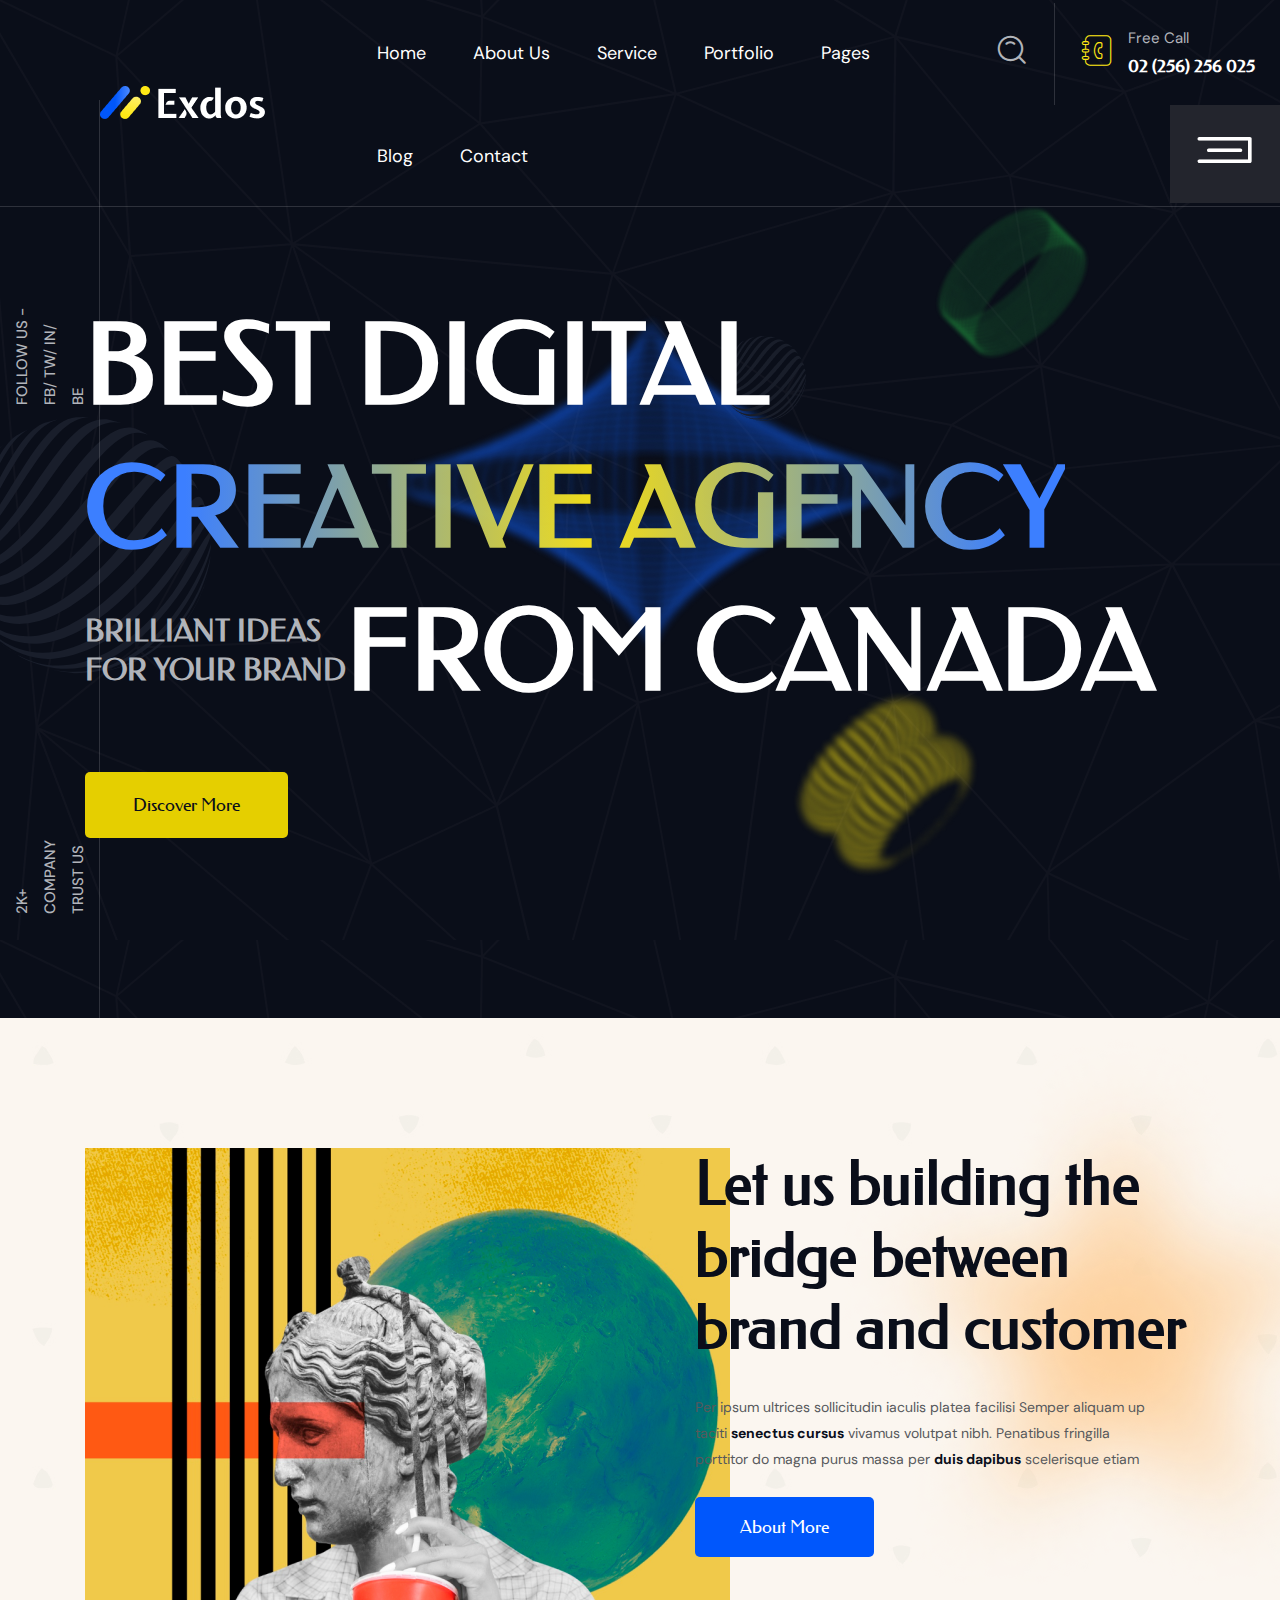
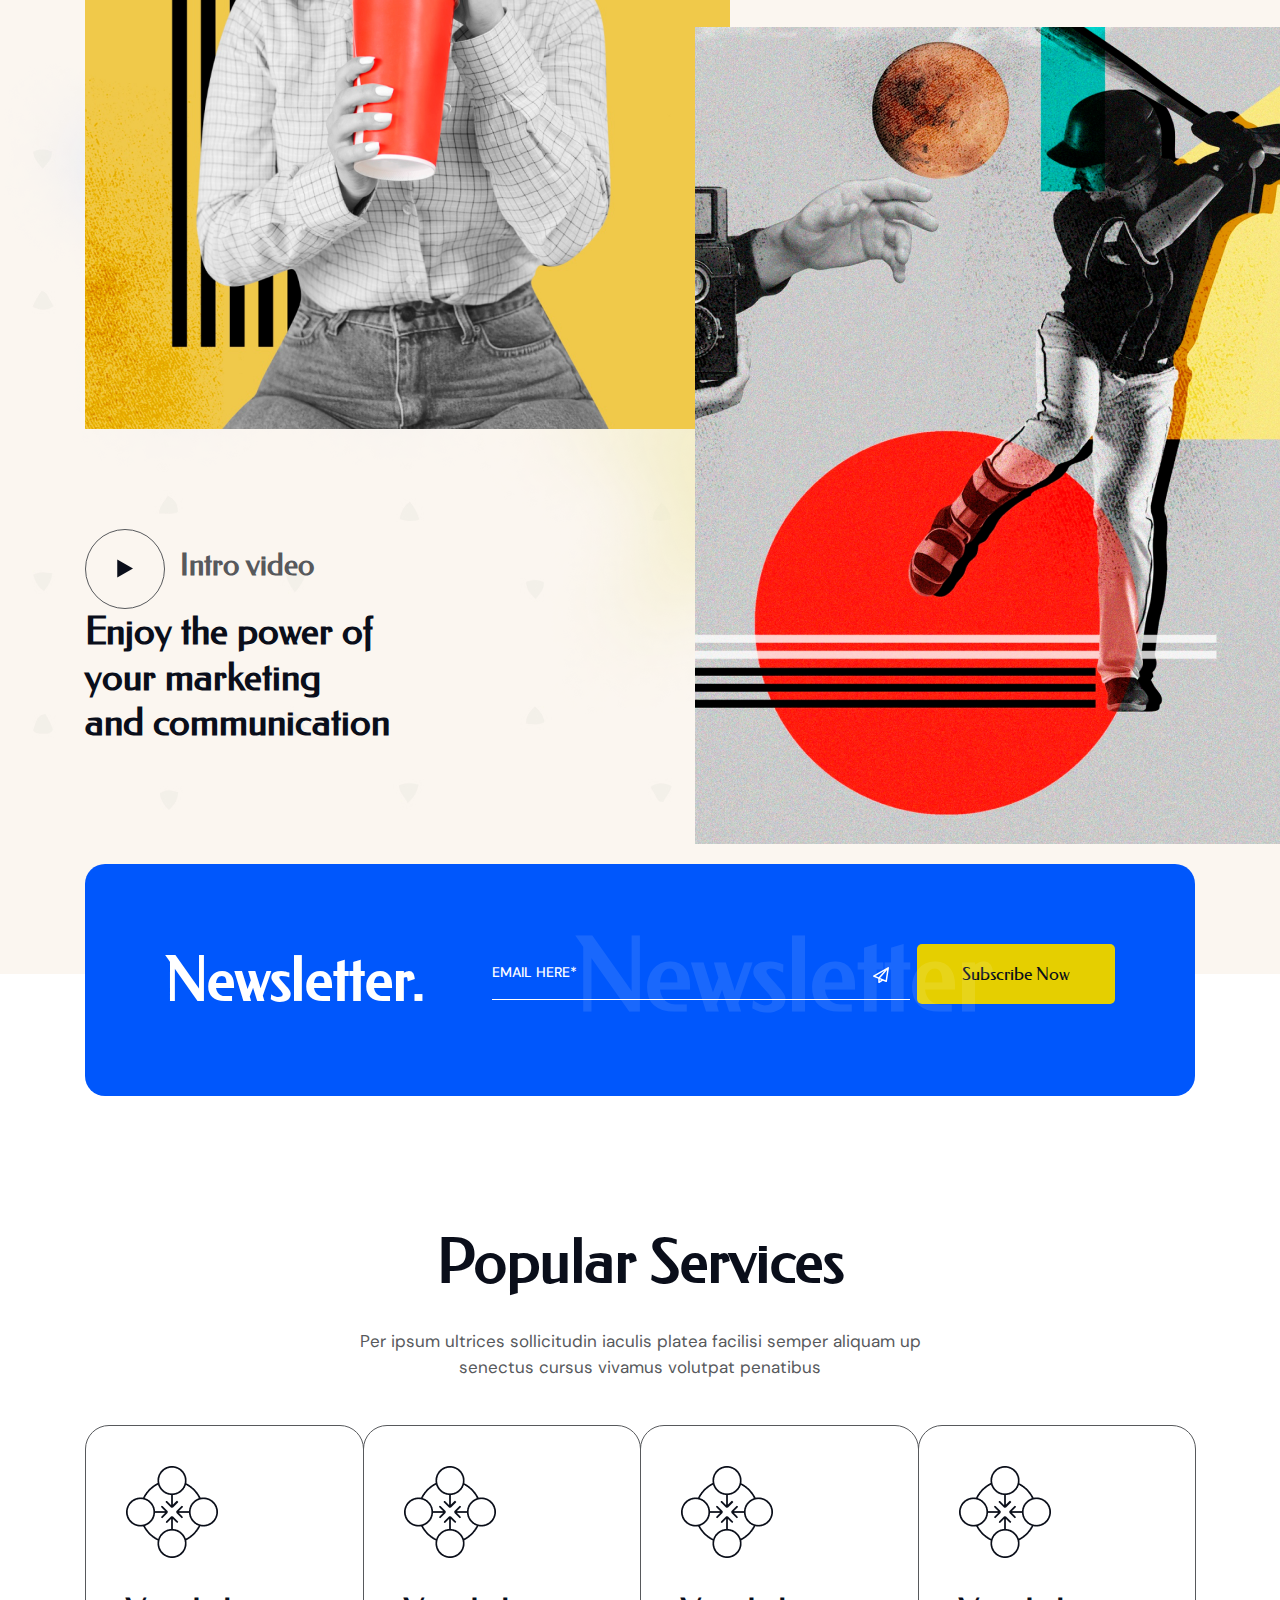
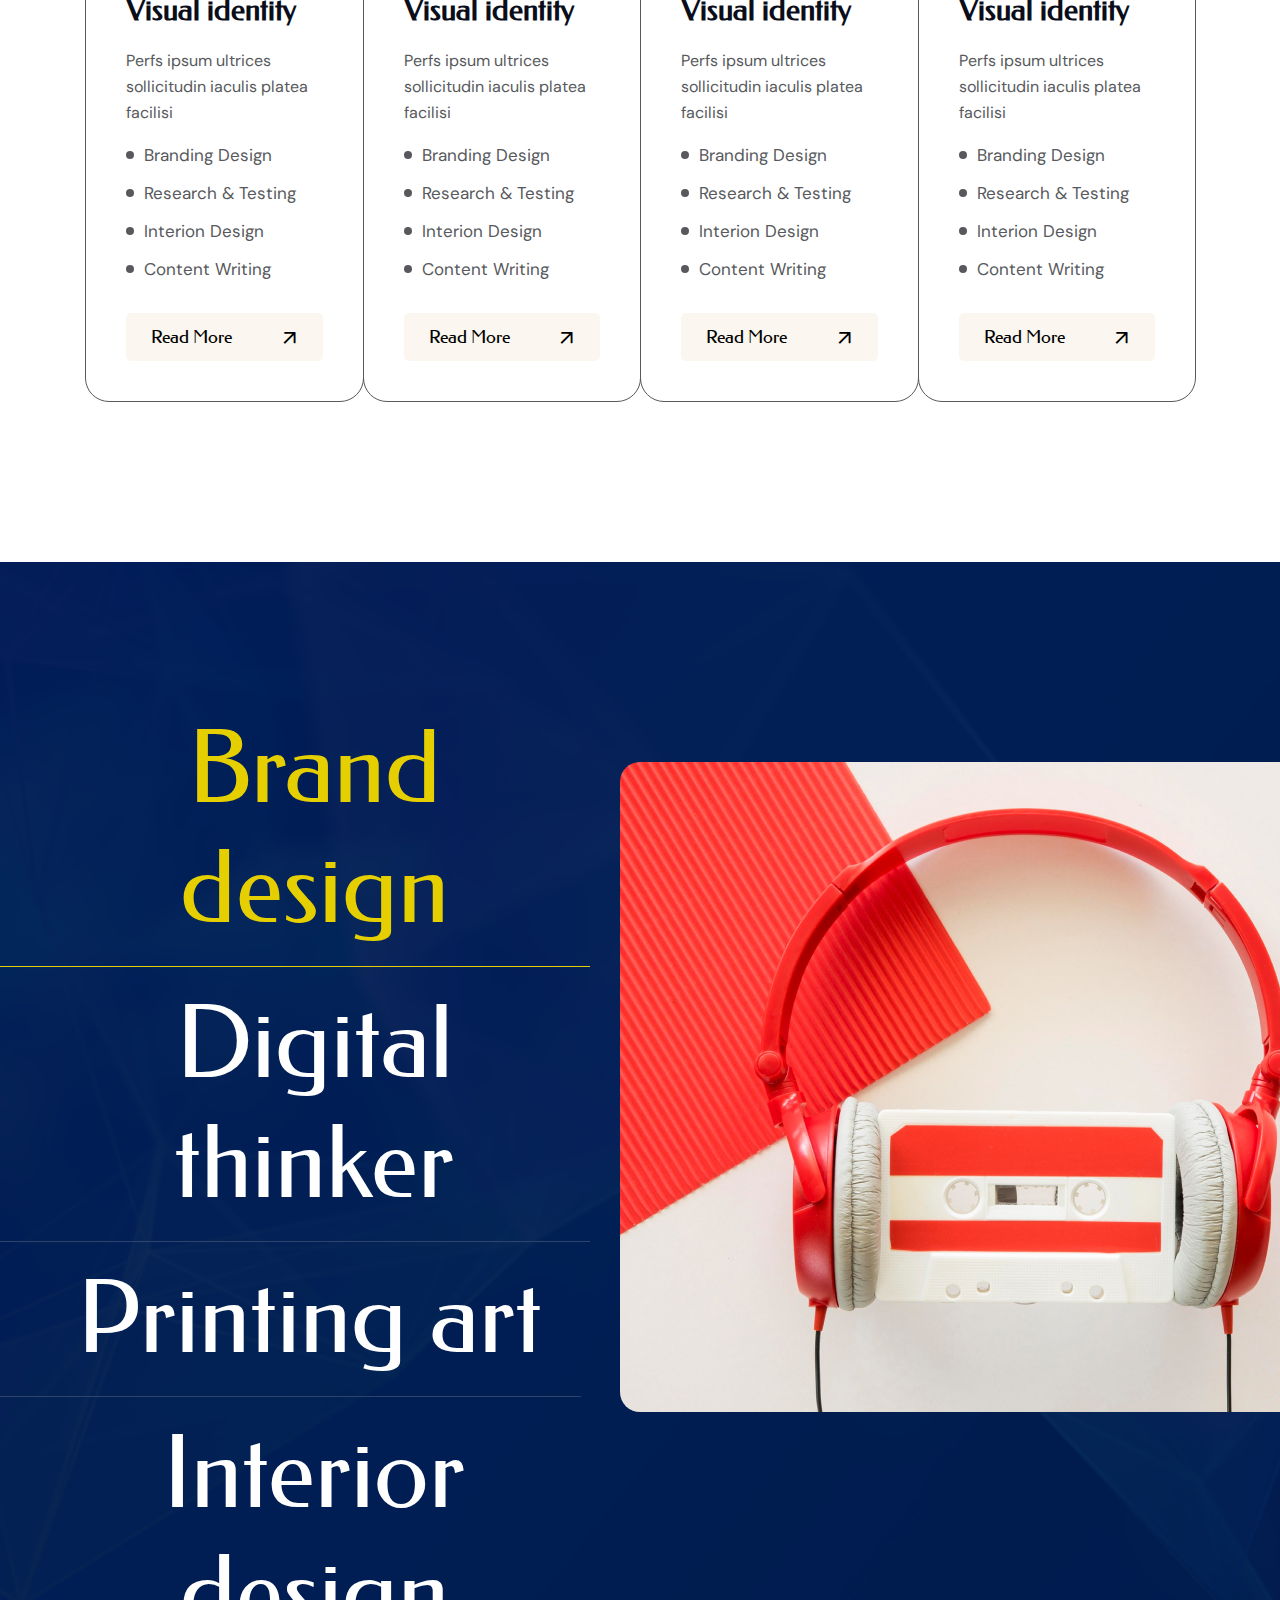
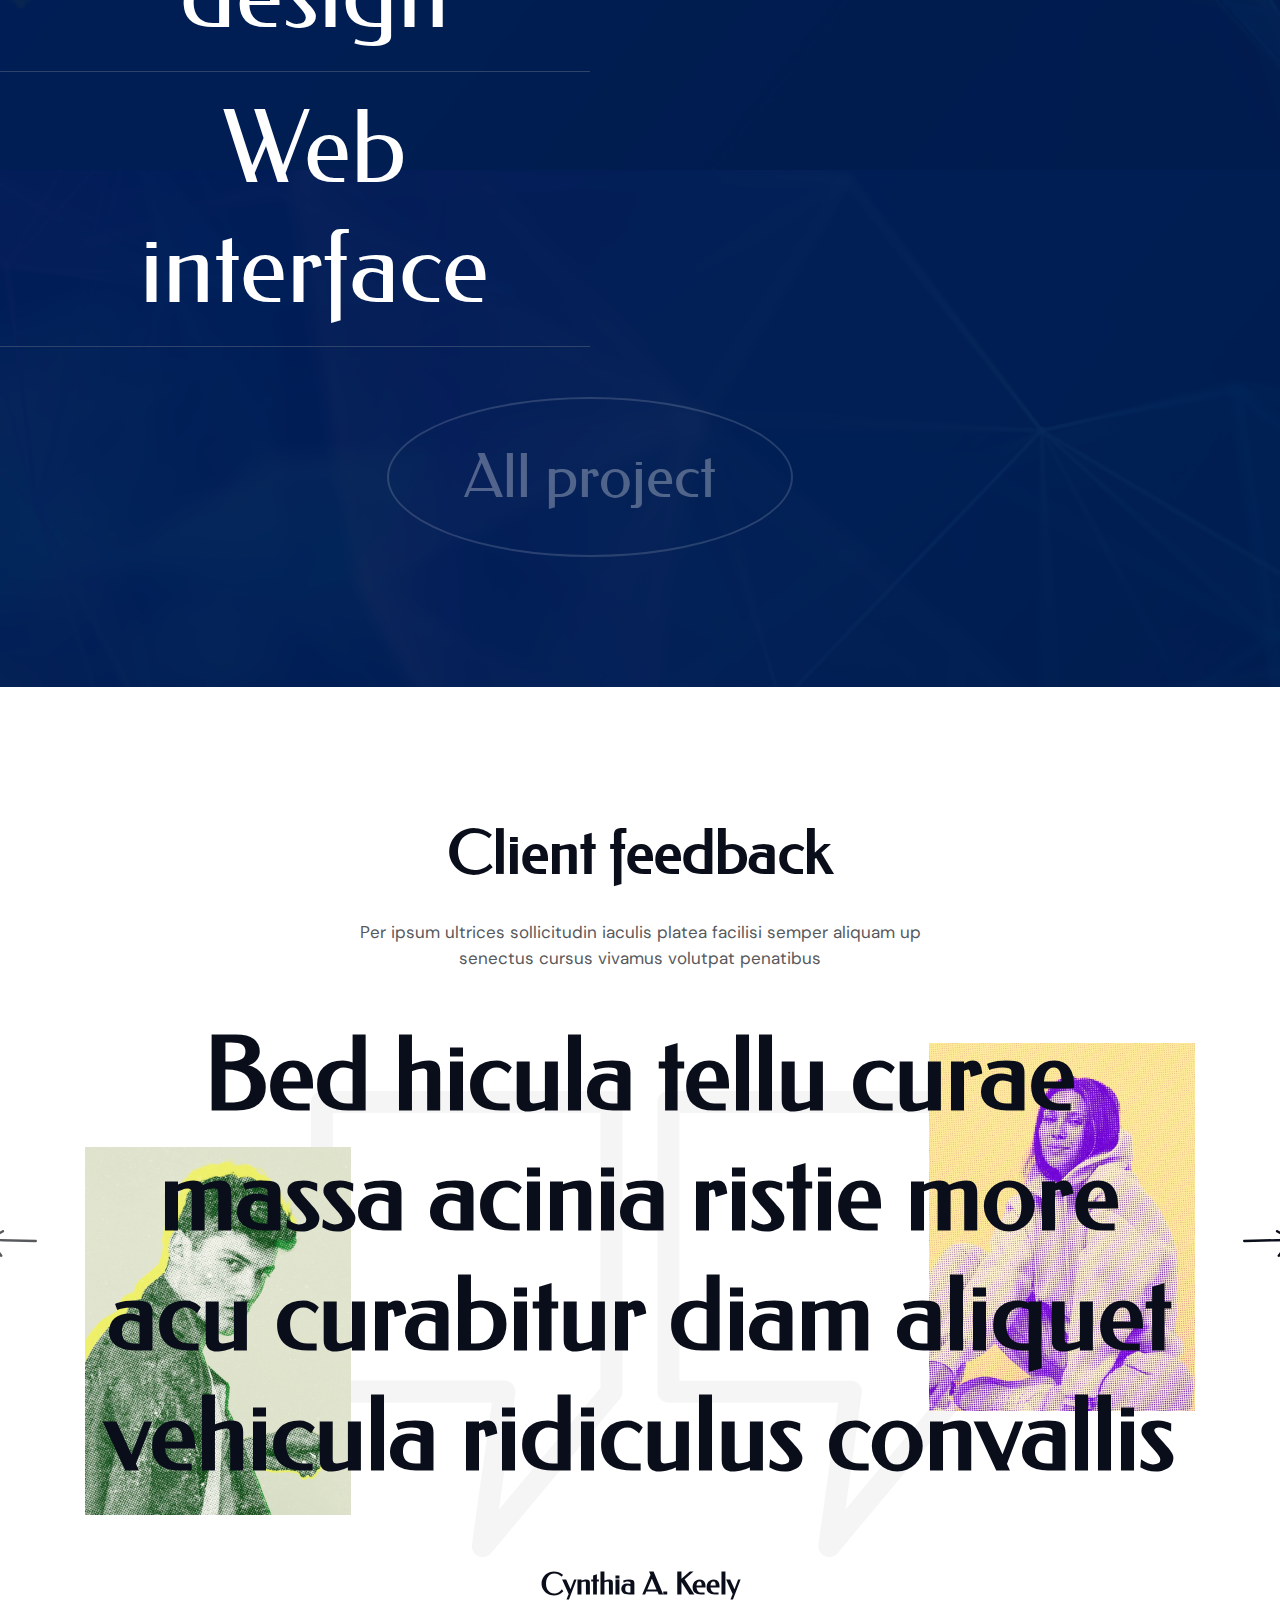
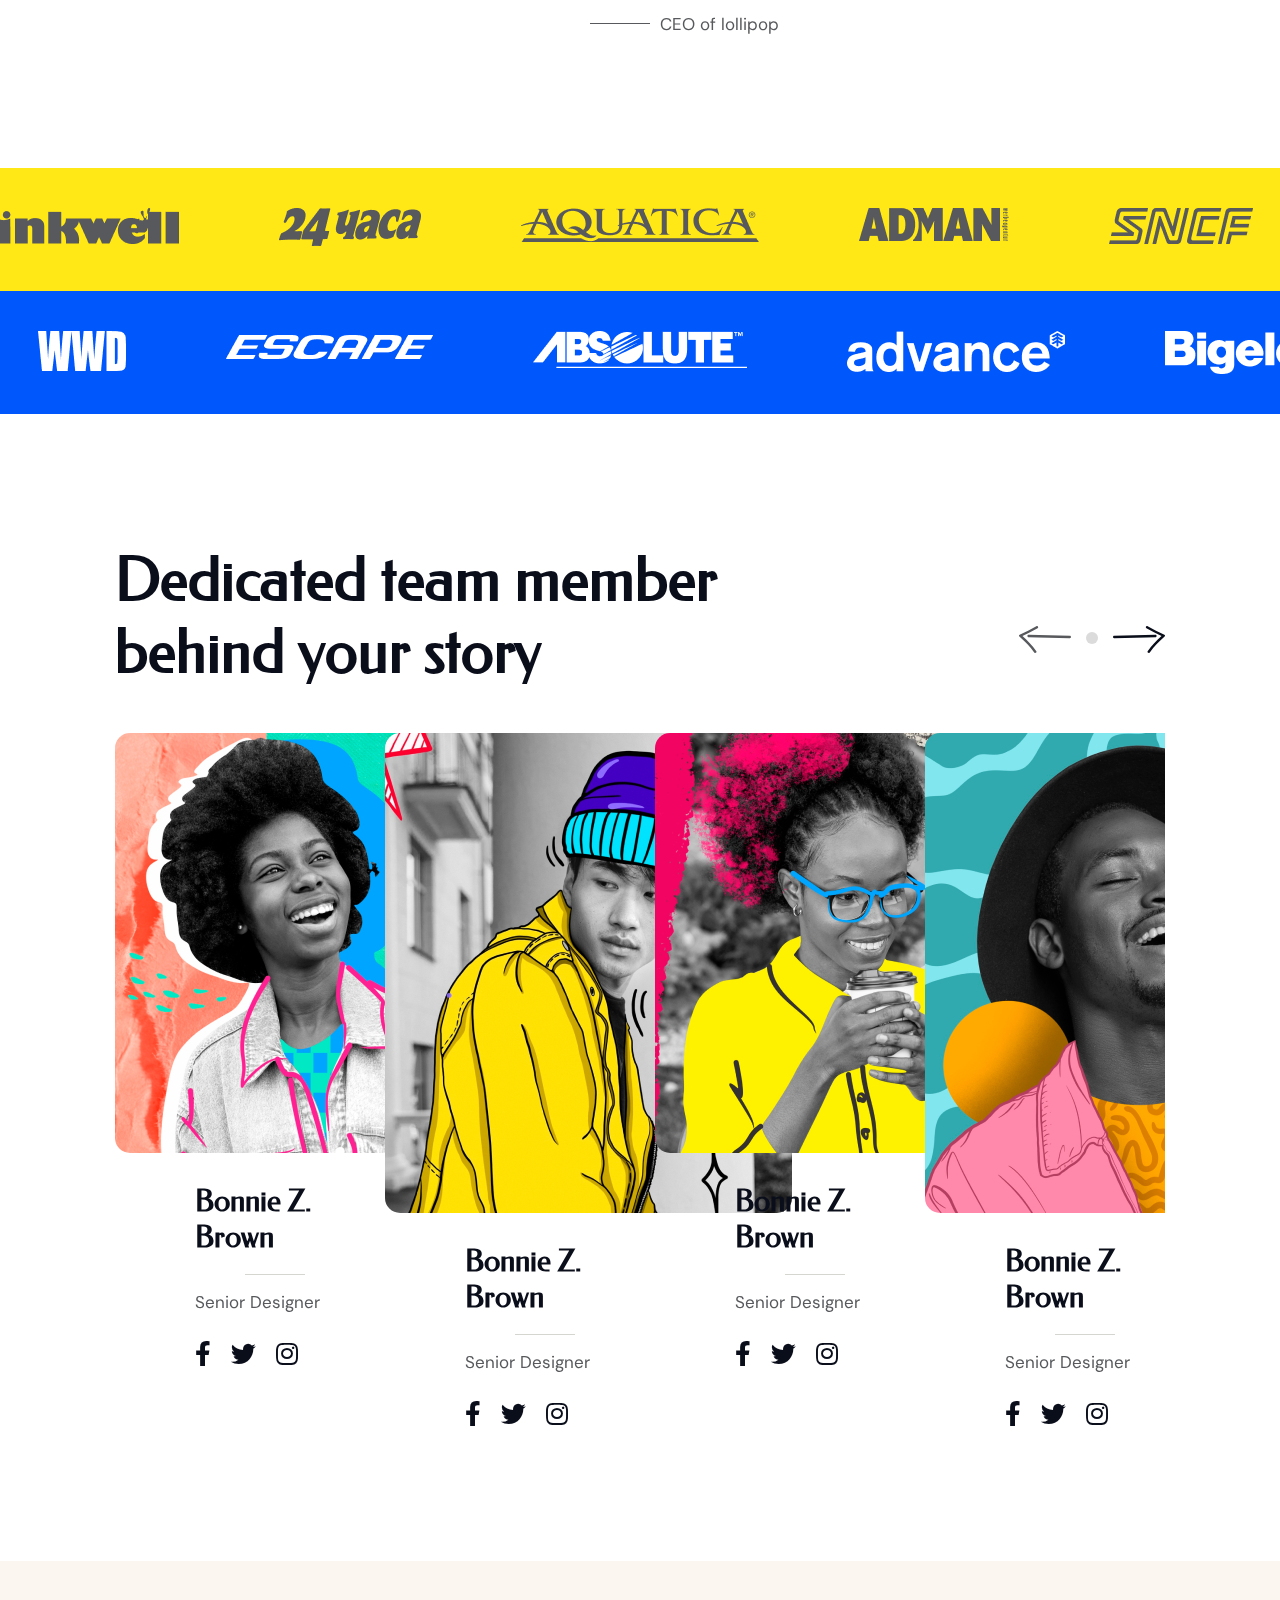
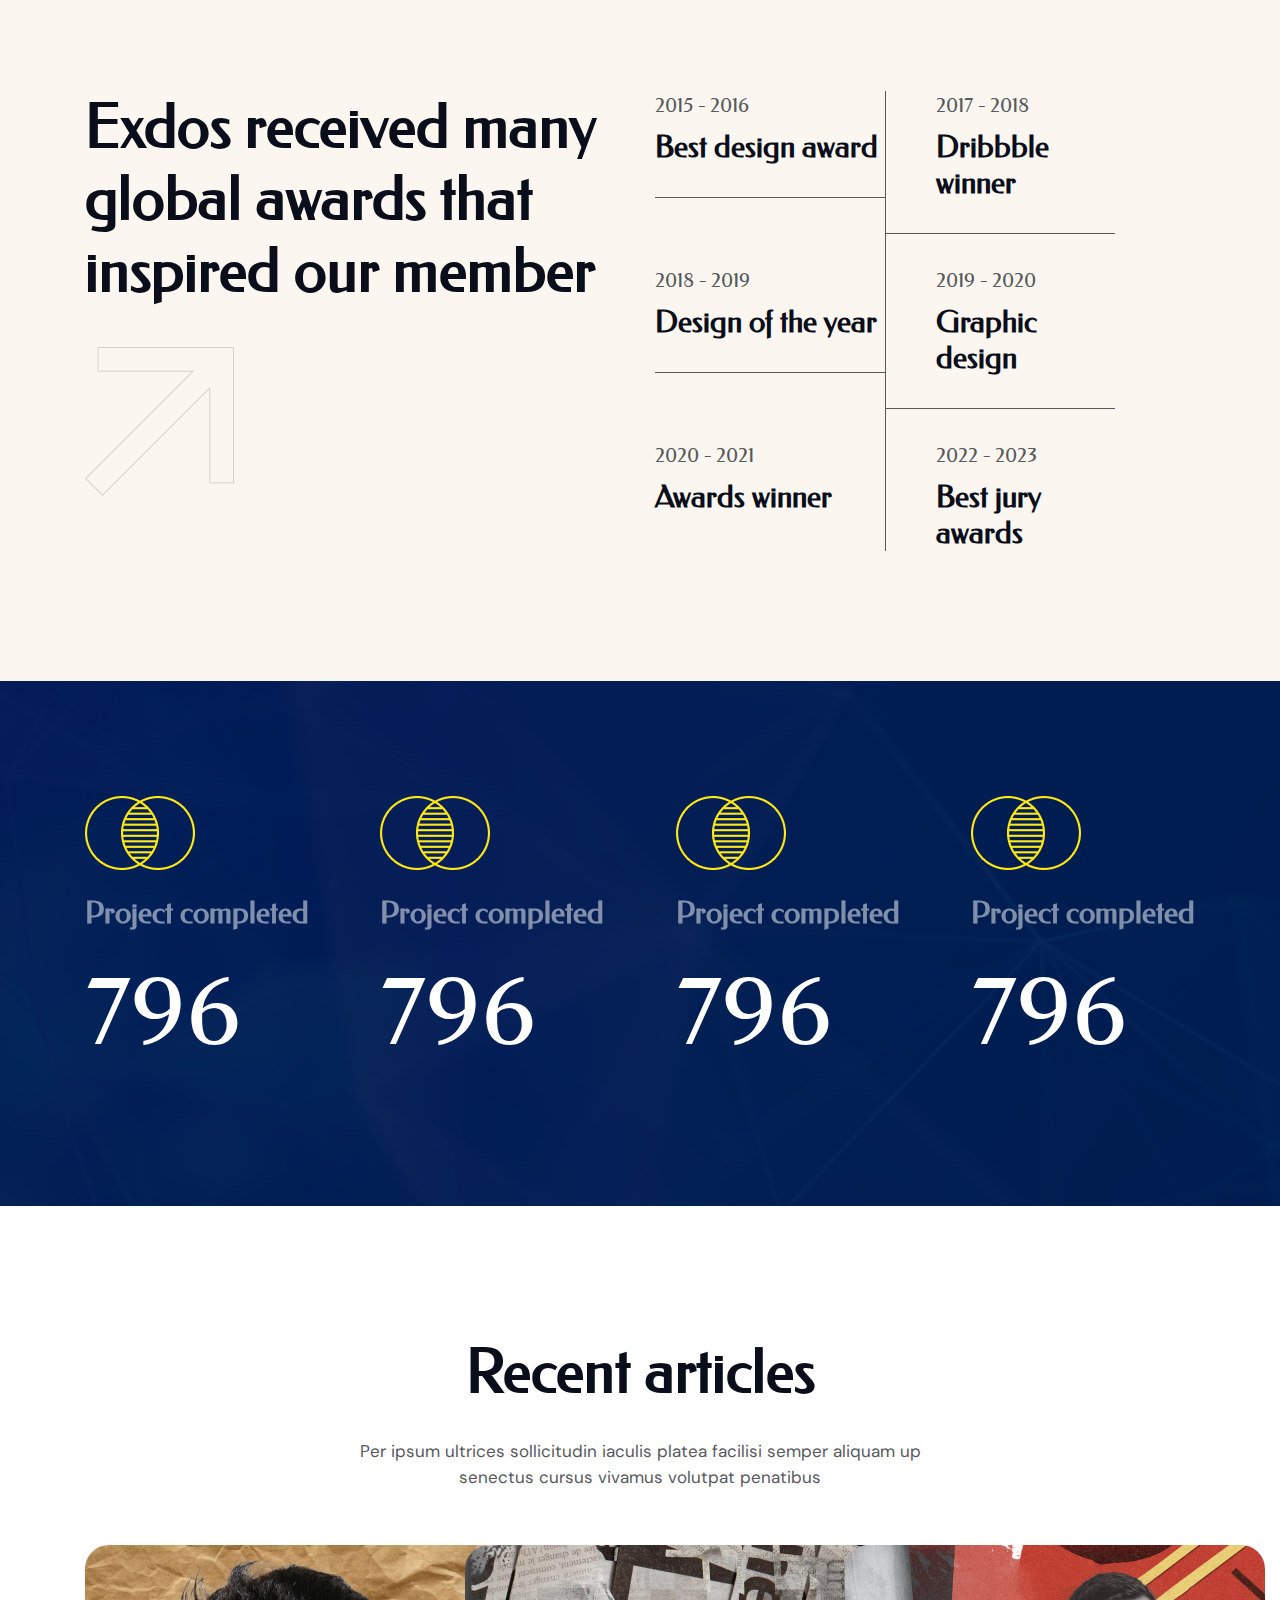
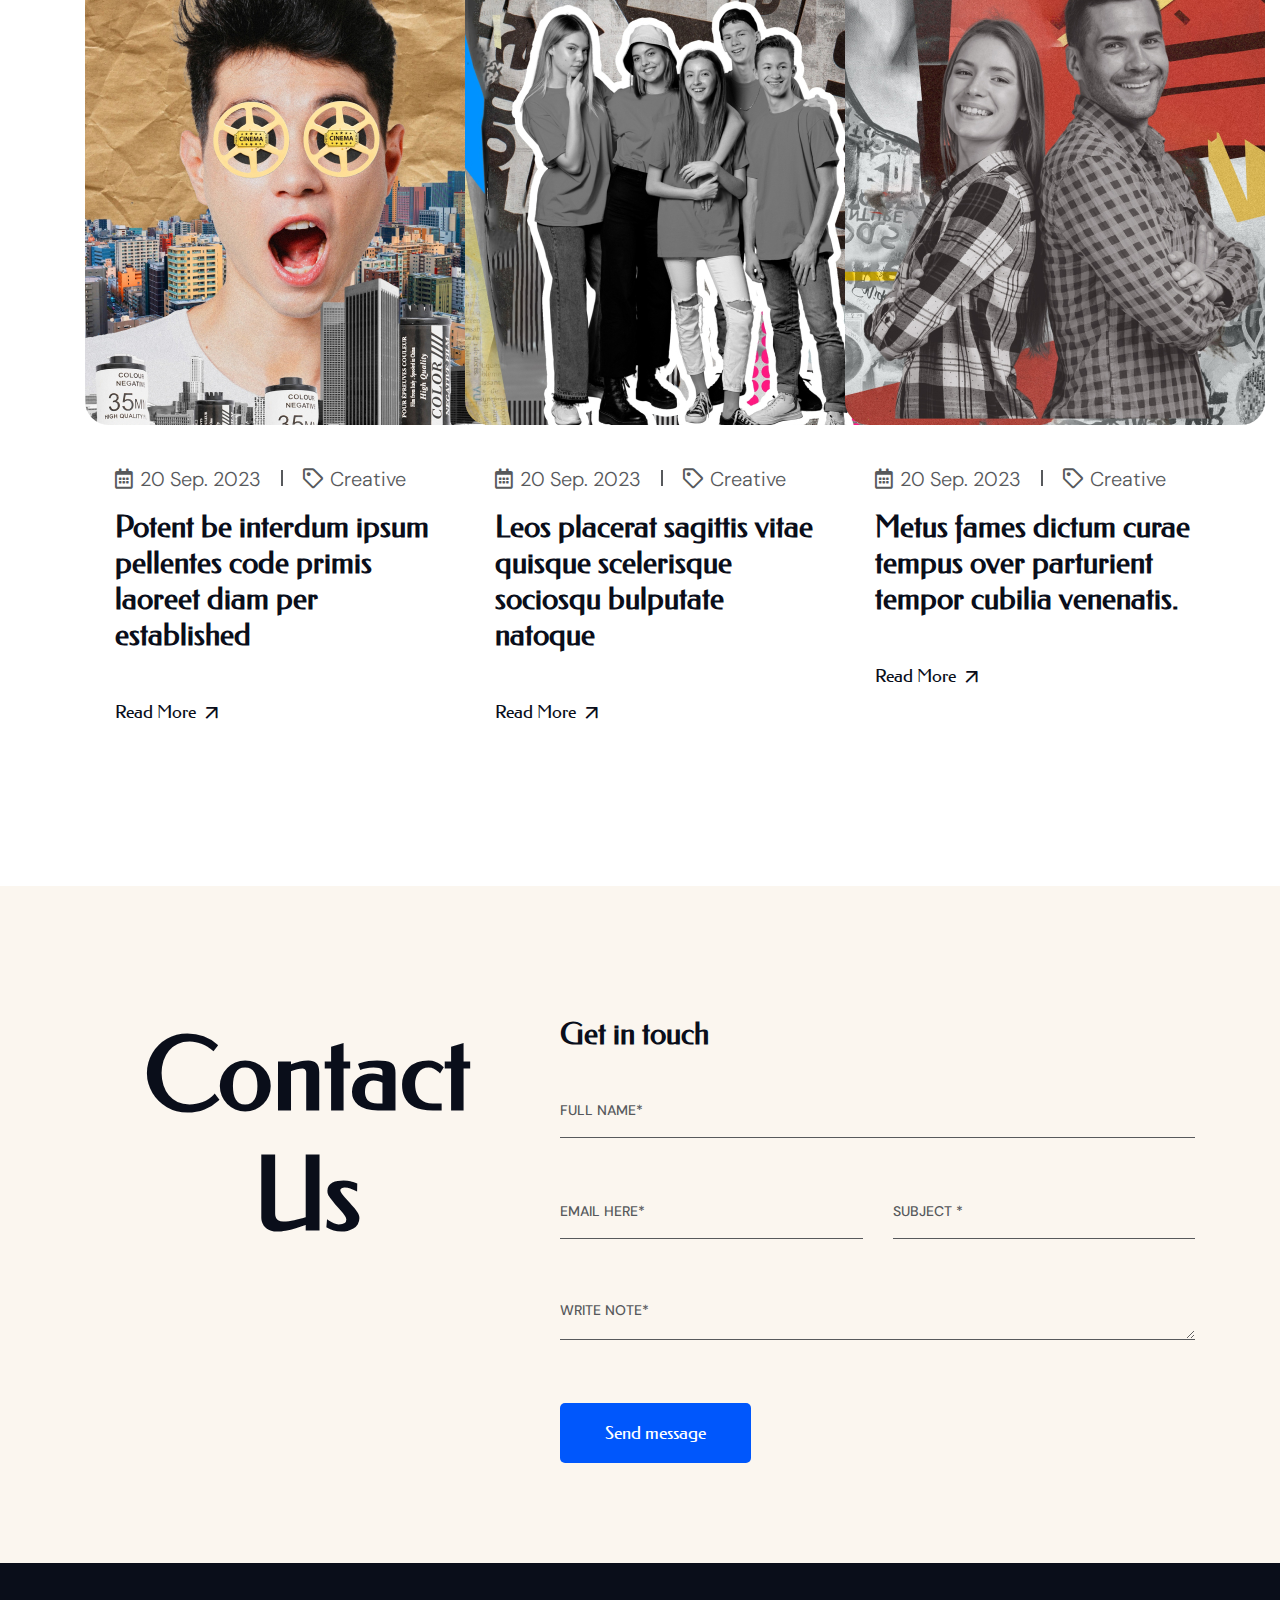
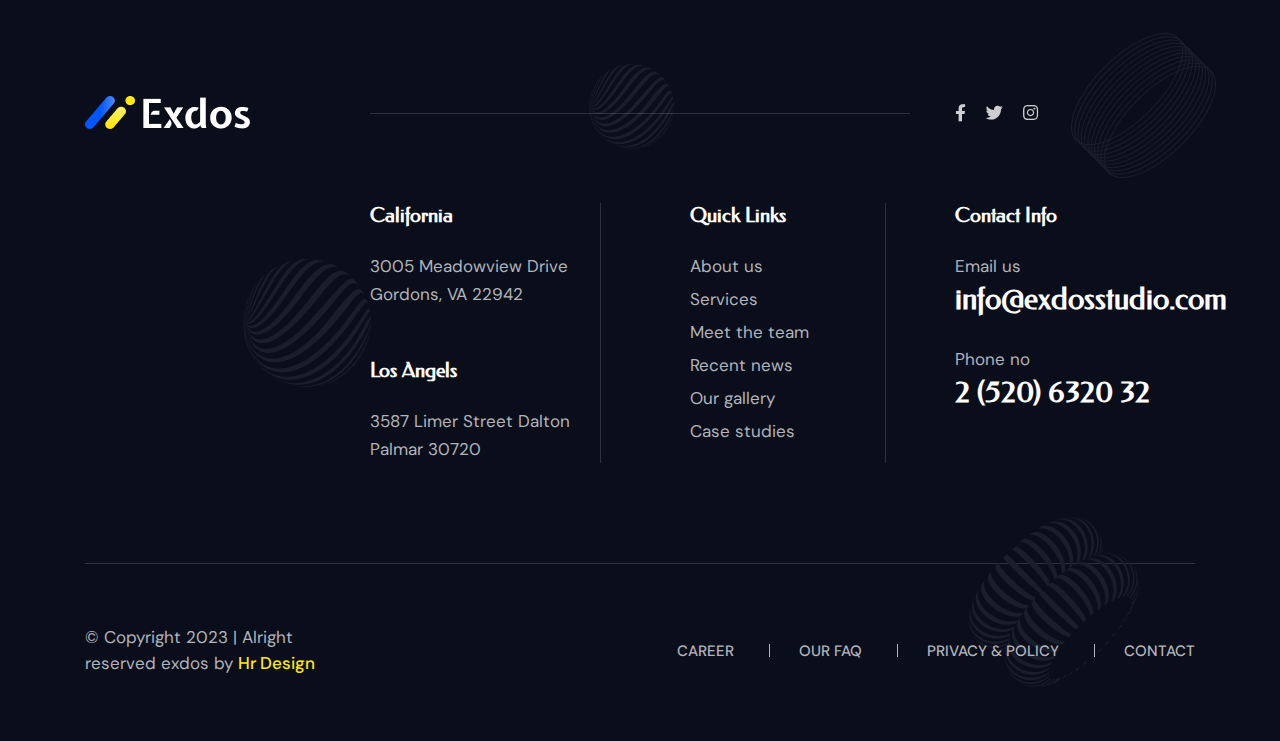
==== commit 1a9af039: "flat icon use" ====
--- a/exdocs-project/index.html
+++ b/exdocs-project/index.html
@@ -6,7 +6,8 @@
     <meta name="viewport" content="width=device-width, initial-scale=1.0">
     <title>Document</title>
     <link rel="stylesheet" href="assets/css/bootstrap.min.css">
-    <link rel="stylesheet" href="assets/css/fontawesome.min.css">
+    <link rel="stylesheet" href="assets/css/fontawesome.min.css"> 
+    <link rel="stylesheet" href="assets/css/flaticon.css">
     <link rel="stylesheet" href="assets/css/magnific-popup.css">
     <link rel="stylesheet" href="assets/css/swiper-bundle.min.css">
     <link rel="stylesheet" href="assets/css/style.css">
@@ -56,13 +57,14 @@
                         </div>
                     </div>
                     <div class="col-xl-3">
-                        <div class="tp-header-right d-flex justify-content-end flex-wrap align-items-center">
+                        <div class="tp-header-right d-flex align-items-center justify-content-end flex-wrap ">
                             <div class="tp-header-search">
-                                <button><img src="assets/img/header-search.svg" alt=""></button>
+                                <button ><i class="flaticon-search"></i></button>
                             </div>
                             <div class="tp-header-cta d-flex align-items-center">
                                 <div class="tp-header-cta-icon mr-15">
-                                    <button><img src="assets/img/header-phone-book.svg" alt=""></button>
+                                    <button><i
+                                            class="flaticon-phone-book"></i></button>
                                 </div>
                                 <div class="tp-header-cta-text">
                                     <span>Free Call</span>
@@ -70,7 +72,8 @@
                                 </div>
                             </div>
                             <div class="tp-header-bar">
-                                <button> <img src="assets/img/header-menu.svg" alt=""></button>
+                                <!-- <button> <img src="assets/img/header-menu.svg" alt=""></button> -->
+                                <button><i class="flaticon-menu"></i></button>
                             </div>
                         </div>
                     </div>
@@ -1030,7 +1033,7 @@
                                 <li><a href="#">Career</a></li>
                                 <li><a href="#">our FAq</a></li>
                                 <li><a href="#">privacy & policy</a></li>
-                                <li><a href="#">contact</a></li> 
+                                <li><a href="#">contact</a></li>
                             </ul>
                         </div>
                     </div>
--- a/exdocs-project/assets/css/flaticon.css
+++ b/exdocs-project/assets/css/flaticon.css
@@ -0,0 +1,137 @@
+/*!
+*    ______ _       _   _
+*    |  ____| |     | | (_)
+*    | |__  | | __ _| |_ _  ___ ___  _ __
+*    |  __| | |/ _` | __| |/ __/ _ \| '_ \
+*    | |    | | (_| | |_| | (_| (_) | | | |
+*    |_|    |_|\__,_|\__|_|\___\___/|_| |_|
+*
+*         https://www.flaticon.com
+*/
+
+@font-face {
+    font-family: "flaticon";
+    src: url("../fonts/flaticon_exdos.woff2") format("woff2"),
+url("../fonts/flaticon_exdos.woff") format("woff"),
+url("../fonts/flaticon_exdos.eot") format("embedded-opentype"),
+url("../fonts/flaticon_exdos.ttf") format("truetype"),
+url("../fonts/flaticon_exdos.svg") format("svg")
+}
+
+i[class^="flaticon-"]:before, i[class*=" flaticon-"]:before {
+    font-family: flaticon !important;
+    font-style: normal;
+    font-weight: normal !important;
+    font-variant: normal;
+    text-transform: none;
+    line-height: 1;
+    -webkit-font-smoothing: antialiased;
+    -moz-osx-font-smoothing: grayscale;
+}
+
+.flaticon-half:before {
+    content: "\f101";
+}
+.flaticon-vulnerability:before {
+    content: "\f102";
+}
+.flaticon-computer:before {
+    content: "\f103";
+}
+.flaticon-networking:before {
+    content: "\f104";
+}
+.flaticon-telemarketer:before {
+    content: "\f105";
+}
+.flaticon-flag:before {
+    content: "\f106";
+}
+.flaticon-solution:before {
+    content: "\f107";
+}
+.flaticon-customer-feedback:before {
+    content: "\f108";
+}
+.flaticon-idea-1:before {
+    content: "\f109";
+}
+.flaticon-contract:before {
+    content: "\f10a";
+}
+.flaticon-idea:before {
+    content: "\f10b";
+}
+.flaticon-megaphone:before {
+    content: "\f10c";
+}
+.flaticon-geometric-8:before {
+    content: "\f10d";
+}
+.flaticon-geometric-7:before {
+    content: "\f10e";
+}
+.flaticon-geometric-6:before {
+    content: "\f10f";
+}
+.flaticon-3d-shapes:before {
+    content: "\f110";
+}
+.flaticon-geometric-5:before {
+    content: "\f111";
+}
+.flaticon-triangle:before {
+    content: "\f112";
+}
+.flaticon-geometric-4:before {
+    content: "\f113";
+}
+.flaticon-geometric-3:before {
+    content: "\f114";
+}
+.flaticon-geometric-2:before {
+    content: "\f115";
+}
+.flaticon-geometric-1:before {
+    content: "\f116";
+}
+.flaticon-geometric:before {
+    content: "\f117";
+}
+.flaticon-next-button:before {
+    content: "\f118";
+}
+.flaticon-quotes:before {
+    content: "\f119";
+}
+.flaticon-merging:before {
+    content: "\f11a";
+}
+.flaticon-right-arrow:before {
+    content: "\f11b";
+}
+.flaticon-connections:before {
+    content: "\f11c";
+}
+.flaticon-cooperation:before {
+    content: "\f11d";
+}
+.flaticon-menu:before {
+    content: "\f11e";
+}
+.flaticon-phone-book:before {
+    content: "\f11f";
+}
+.flaticon-search:before {
+    content: "\f120";
+}
+.flaticon-diagonal:before {
+    content: "\f121";
+}
+.flaticon-sharing:before {
+    content: "\f122";
+}
+.flaticon-concentration:before {
+    content: "\f123";
+}
+
--- a/exdocs-project/assets/css/style.css
+++ b/exdocs-project/assets/css/style.css
@@ -143,6 +143,7 @@
 :root {
   --tp-fonts-heading: "Federo", sans-serif;
   --tp-fonts-body: "DM Sans", sans-serif;
+  --tp-fonts-flaticon: "flaticon";
 }
 
 .tp-btn {
@@ -4270,6 +4271,11 @@
   font-size: 18px;
   padding: 36px 0;
   display: inline-block;
+  position: relative;
+}
+.tp-main-menu ul li a::before {
+  content: "";
+  font-family: var(--tp-fonts-flaticon);
 }
 .tp-main-menu ul li .sub-menu {
   position: absolute;
@@ -4322,13 +4328,35 @@
 .tp-header-search {
   margin-right: 40px;
 }
+.tp-header-search i {
+  font-size: 33px;
+  color: #b1b4ba;
+}
+@media only screen and (min-width: 1200px) and (max-width: 1399px) {
+  .tp-header-search {
+    margin-right: 25px;
+  }
+}
 .tp-header-bar button {
   background: #23252d;
-  padding: 35px 22px;
+  padding: 15px 25px;
+}
+.tp-header-bar button i {
+  color: #fff;
+  font-size: 60px;
 }
 .tp-header-cta {
   padding: 25px 40px;
   border-left: 1px solid rgba(255, 255, 255, 0.15);
+}
+.tp-header-cta i {
+  font-size: 33px;
+  color: var(--tp-yellow-color);
+}
+@media only screen and (min-width: 1200px) and (max-width: 1399px) {
+  .tp-header-cta {
+    padding: 28px 25px;
+  }
 }
 .tp-header-cta-text span {
   color: #b1b4ba;
@@ -4433,7 +4461,7 @@
 .tp-hero-shape-1.p-absolute {
   top: 417px;
   left: -45px;
-  z-index: 1;
+  z-index: 0;
 }
 
 .tp-hero-shape-4.p-absolute {
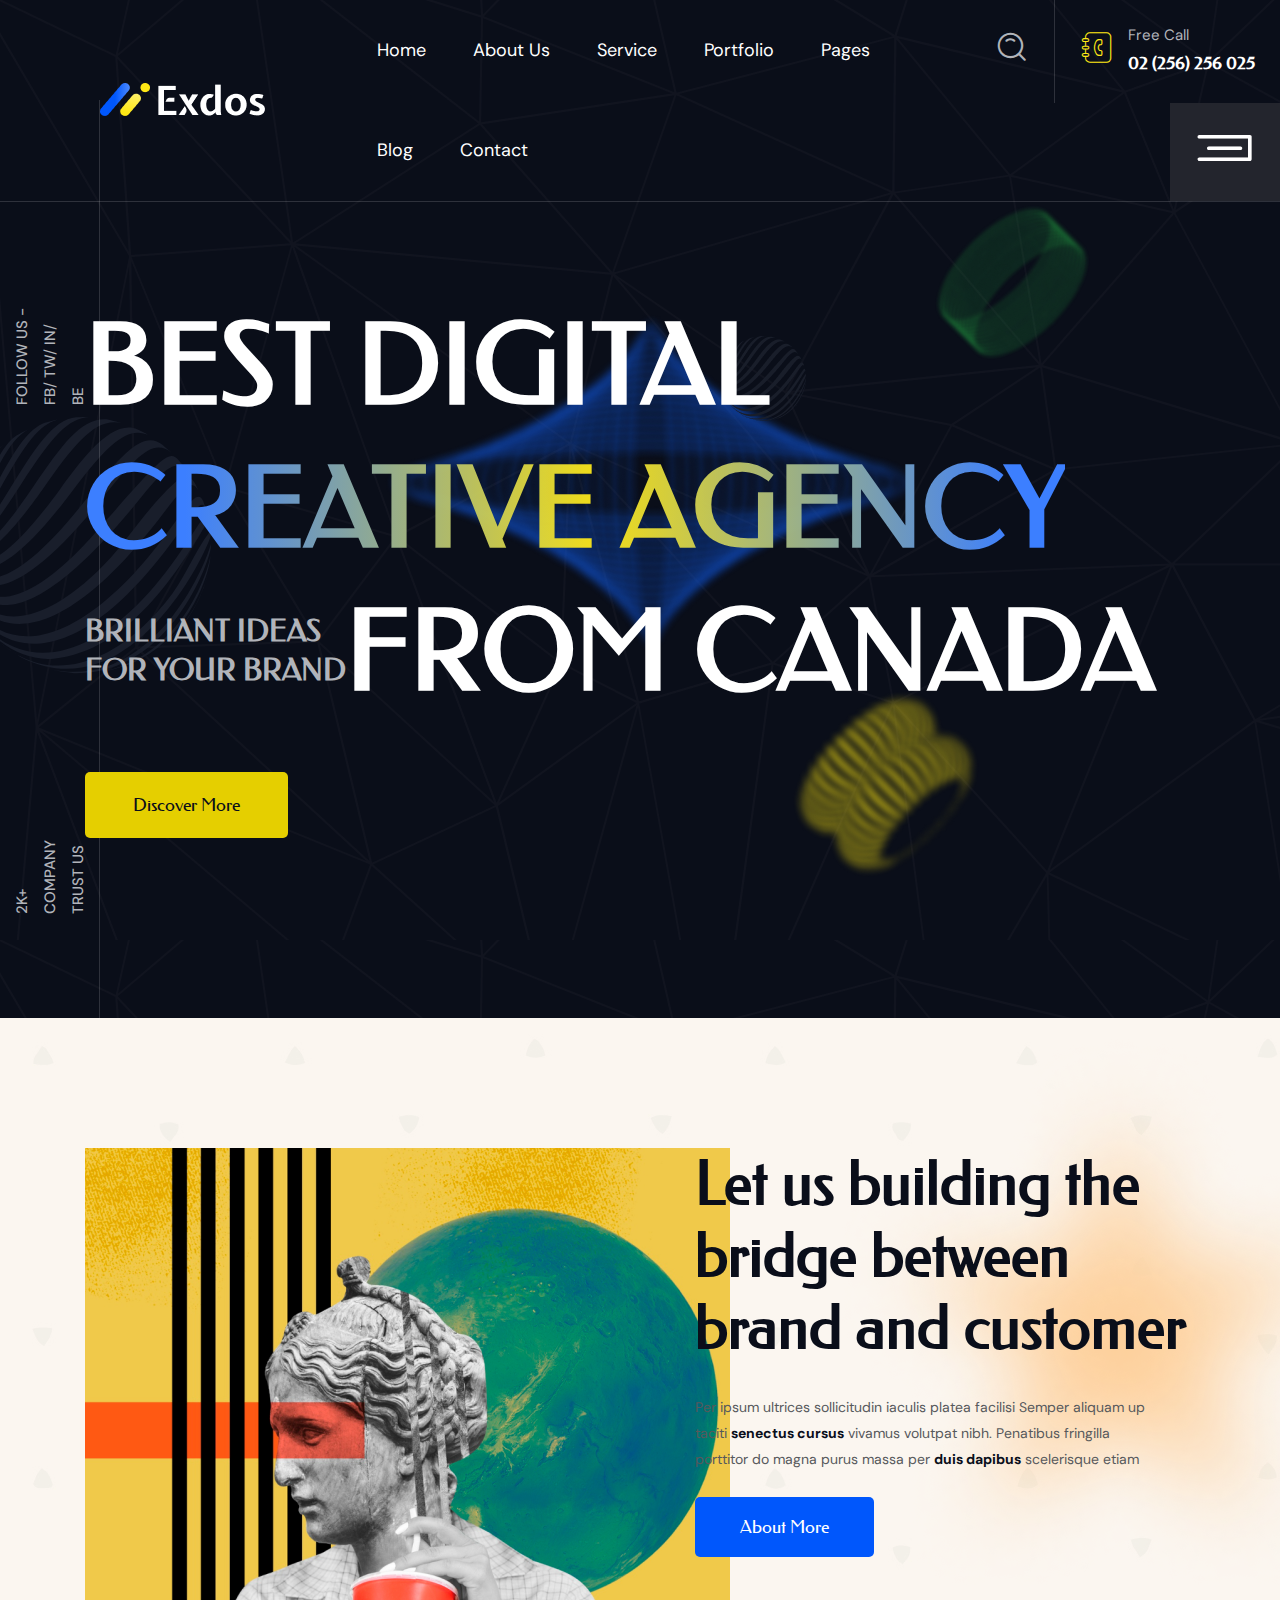
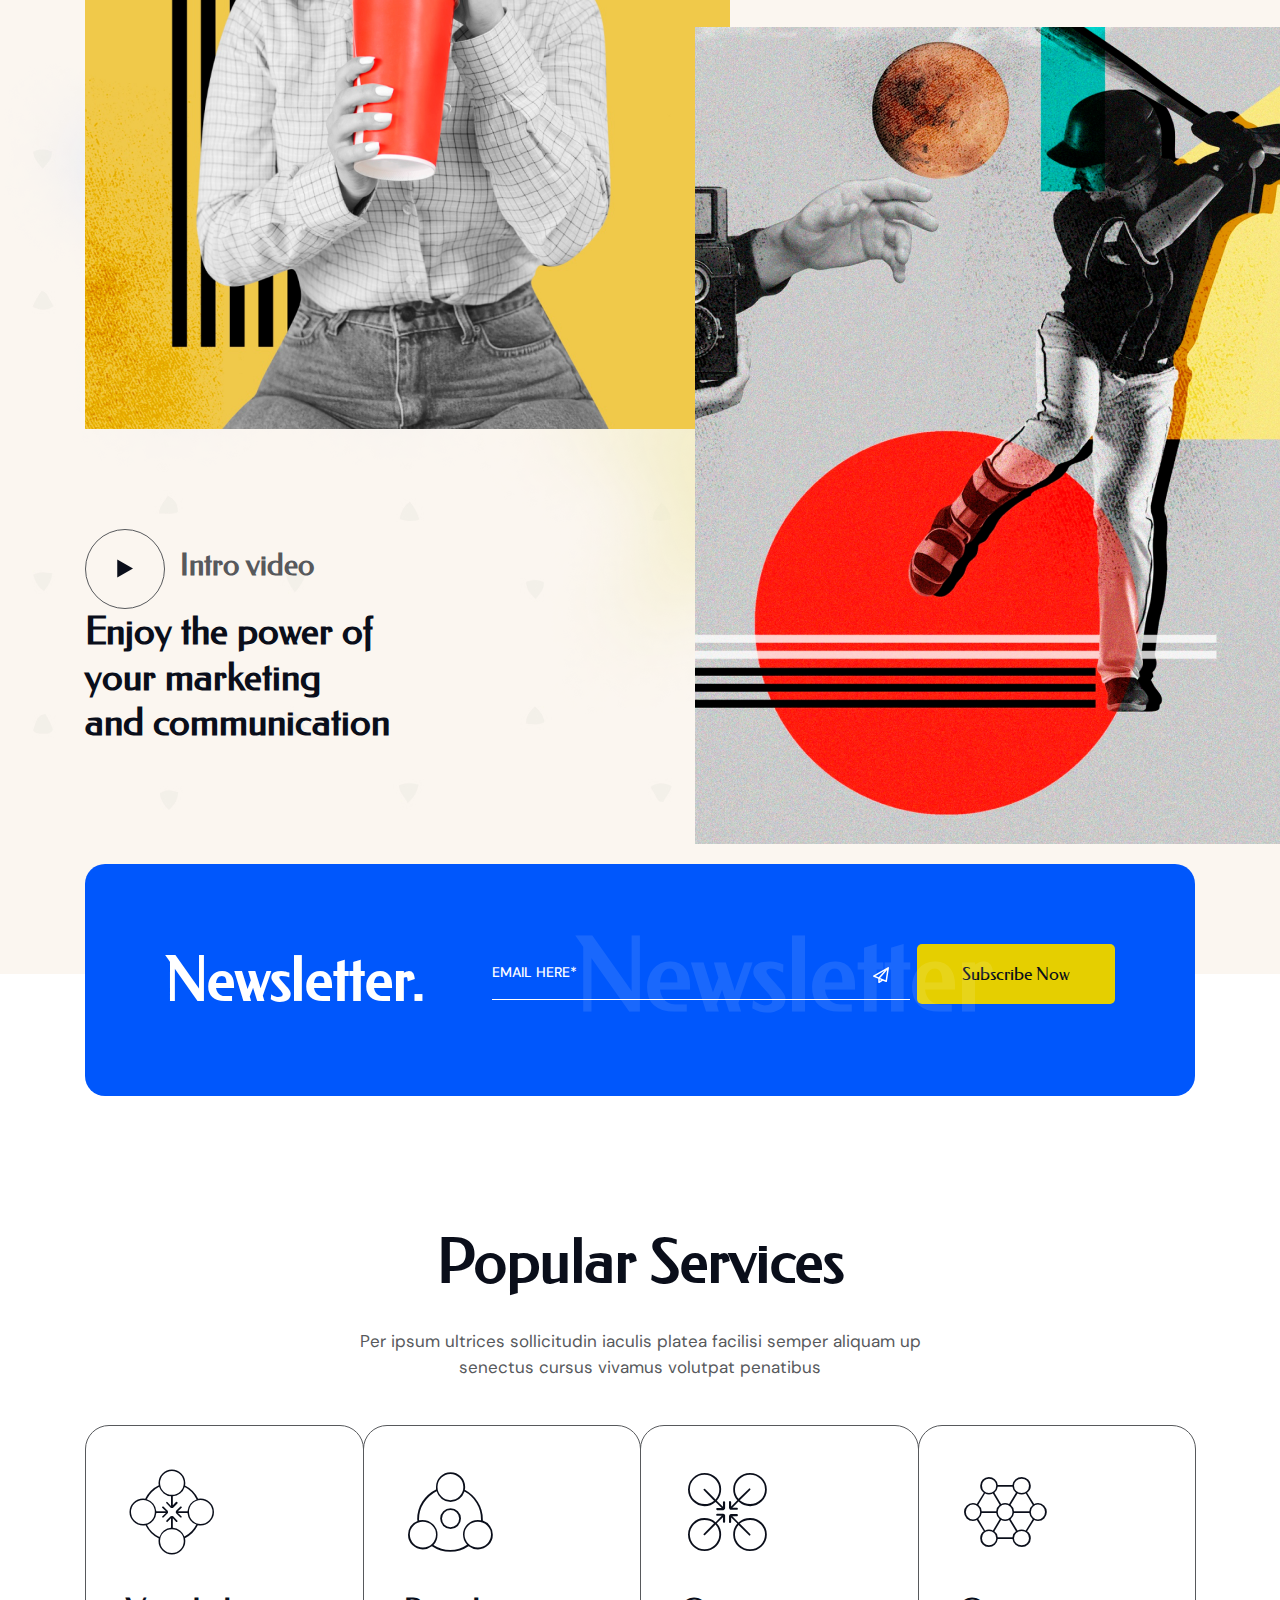
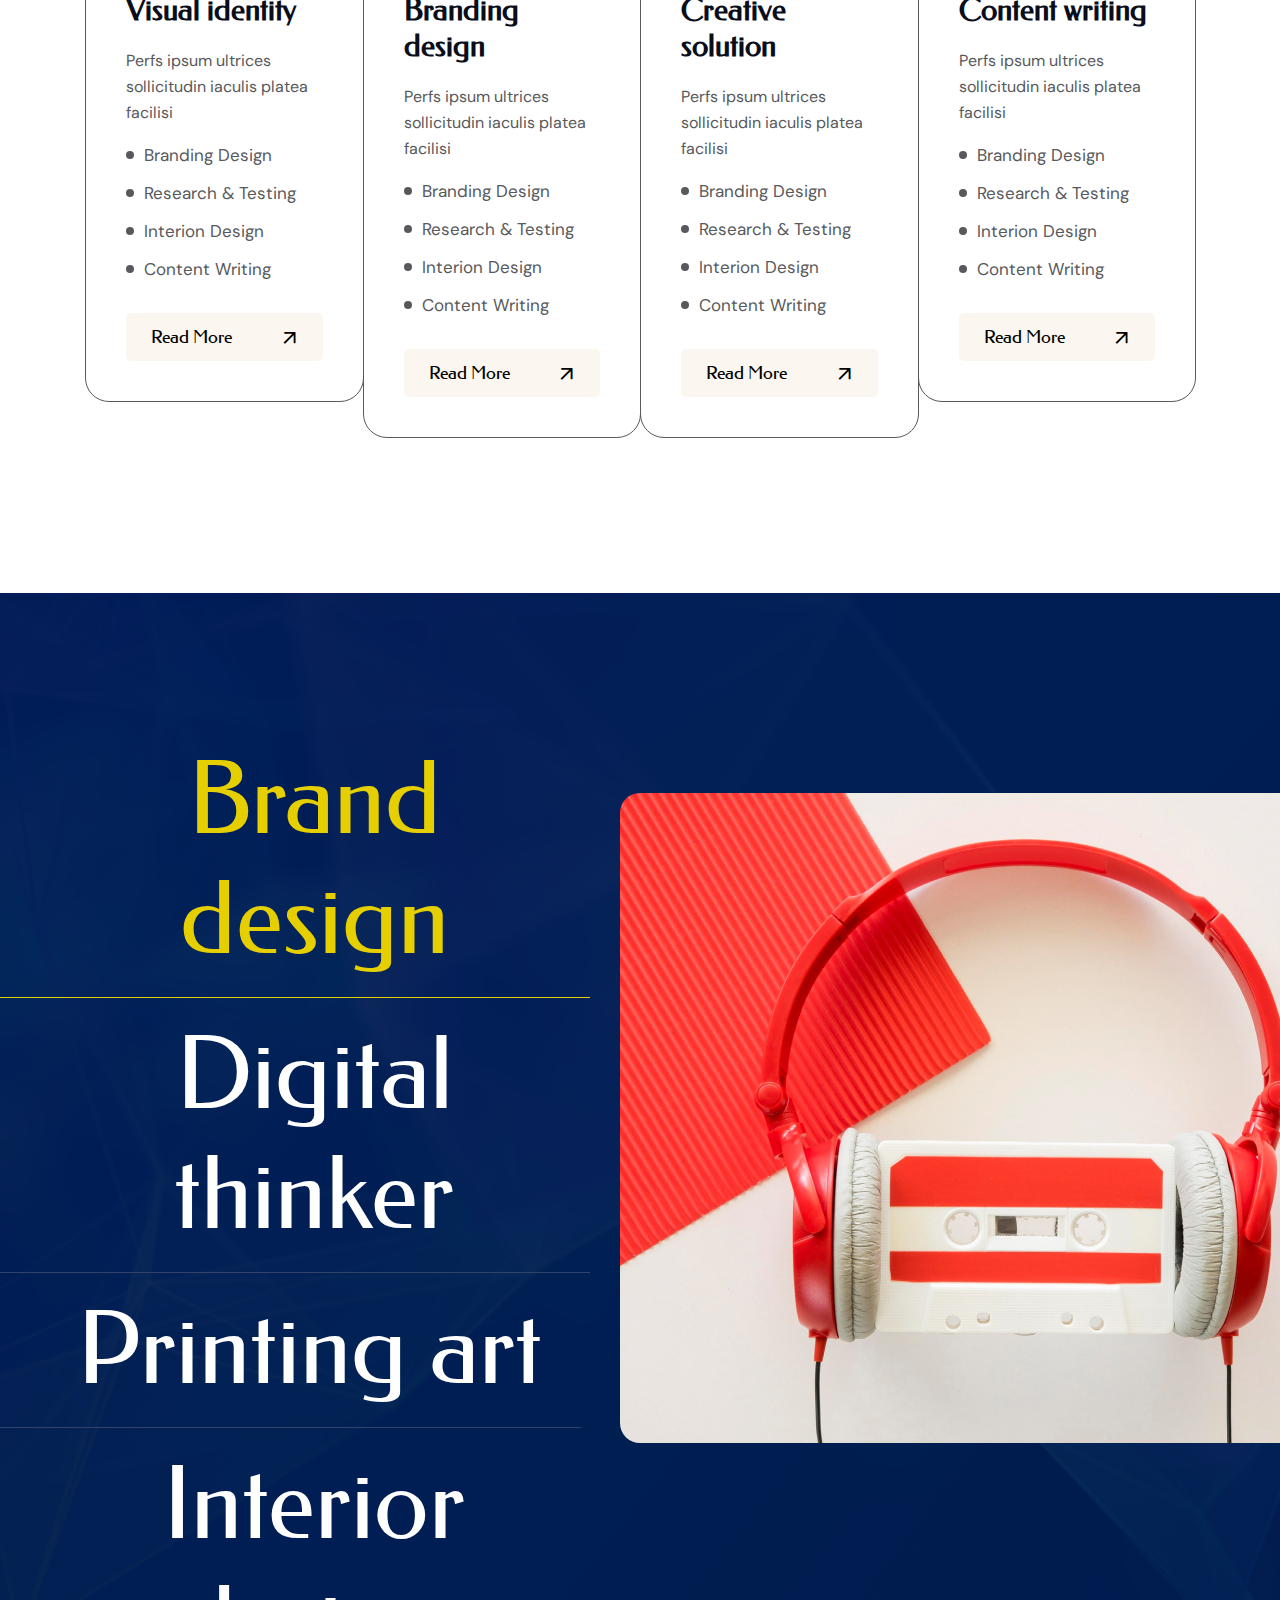
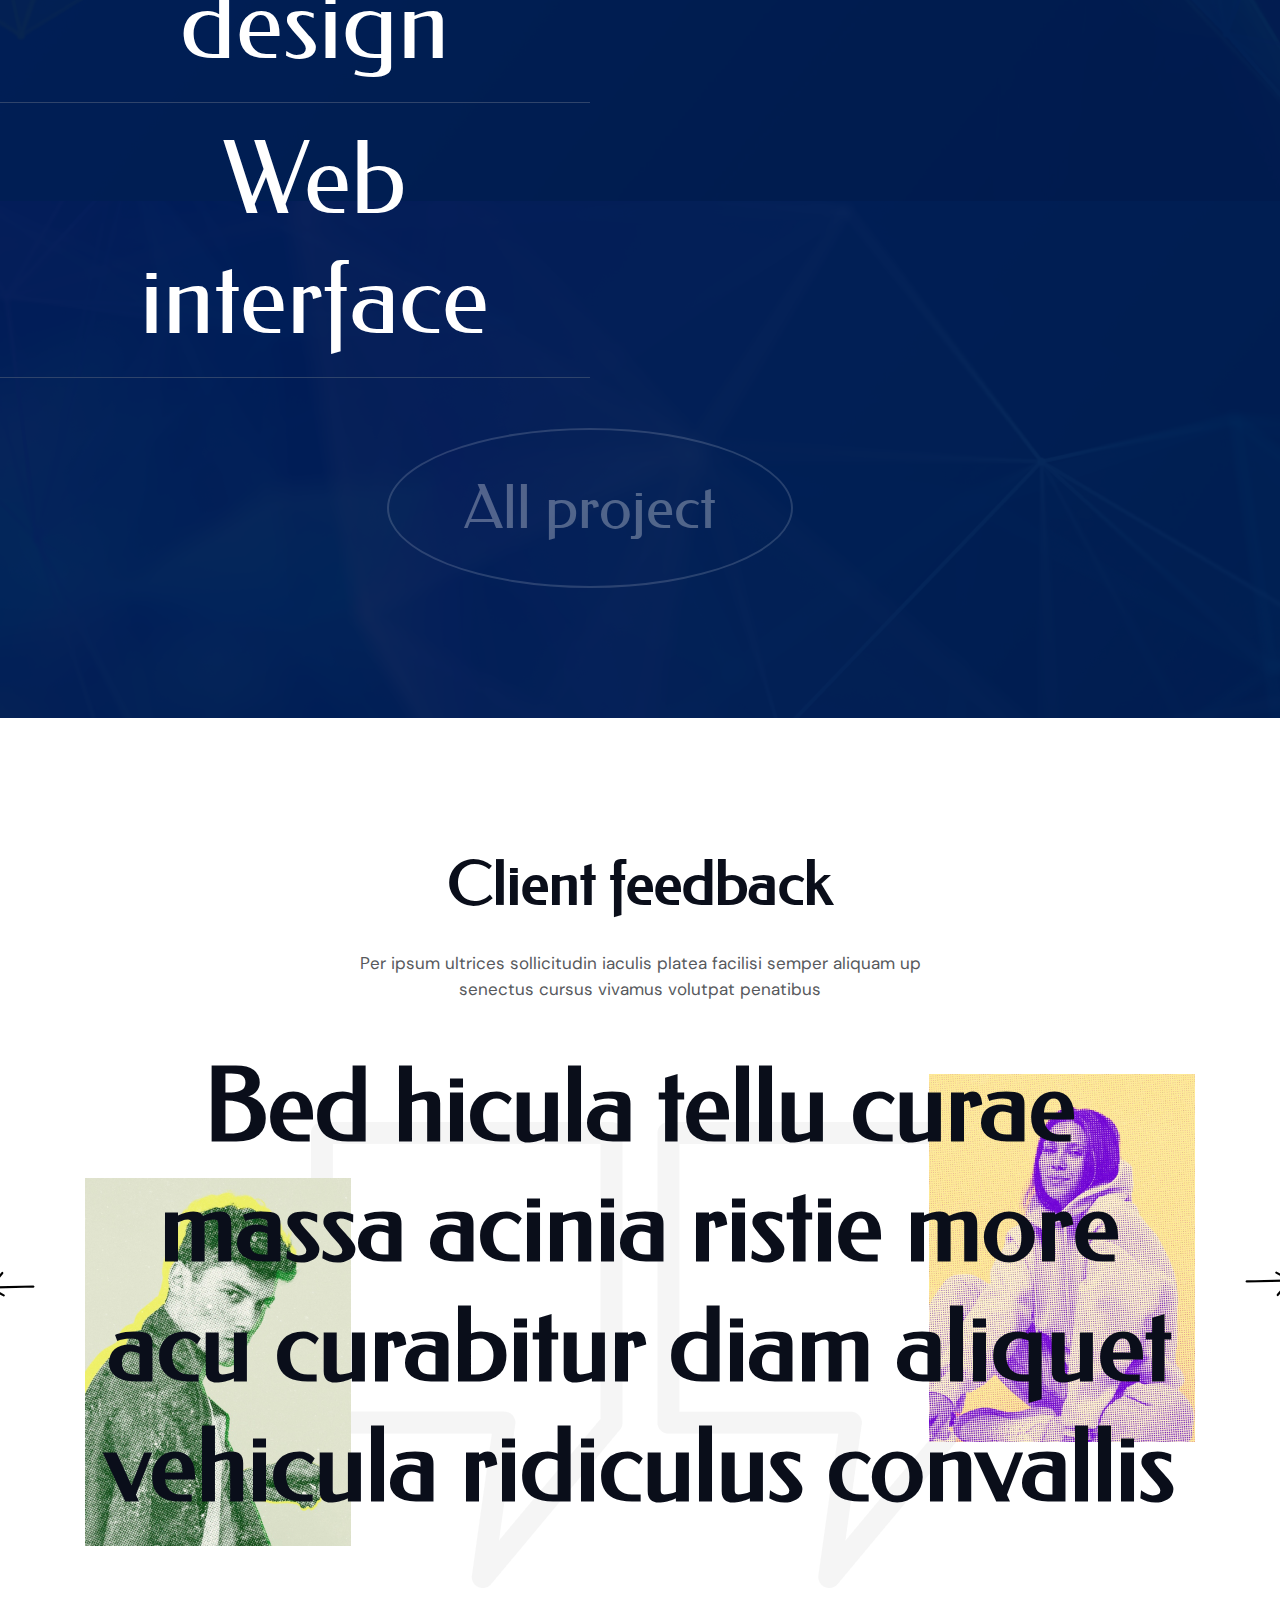
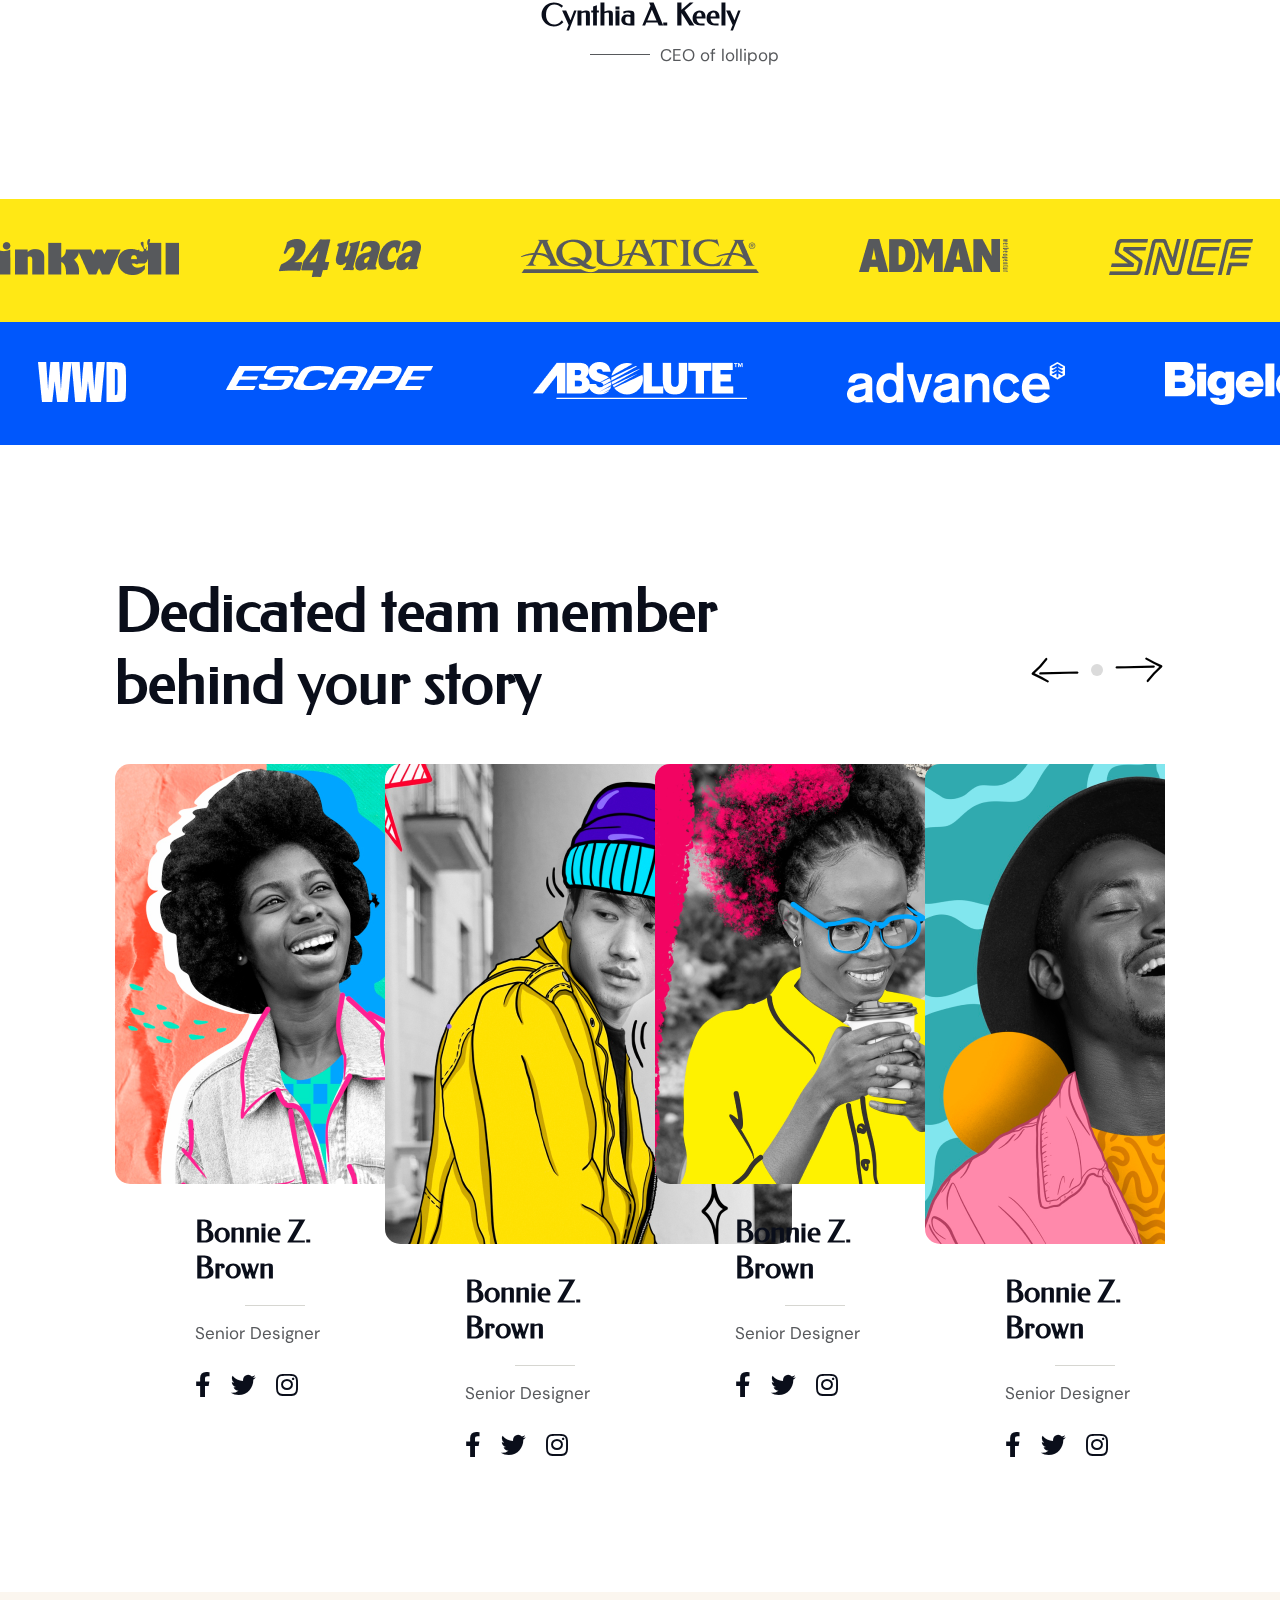
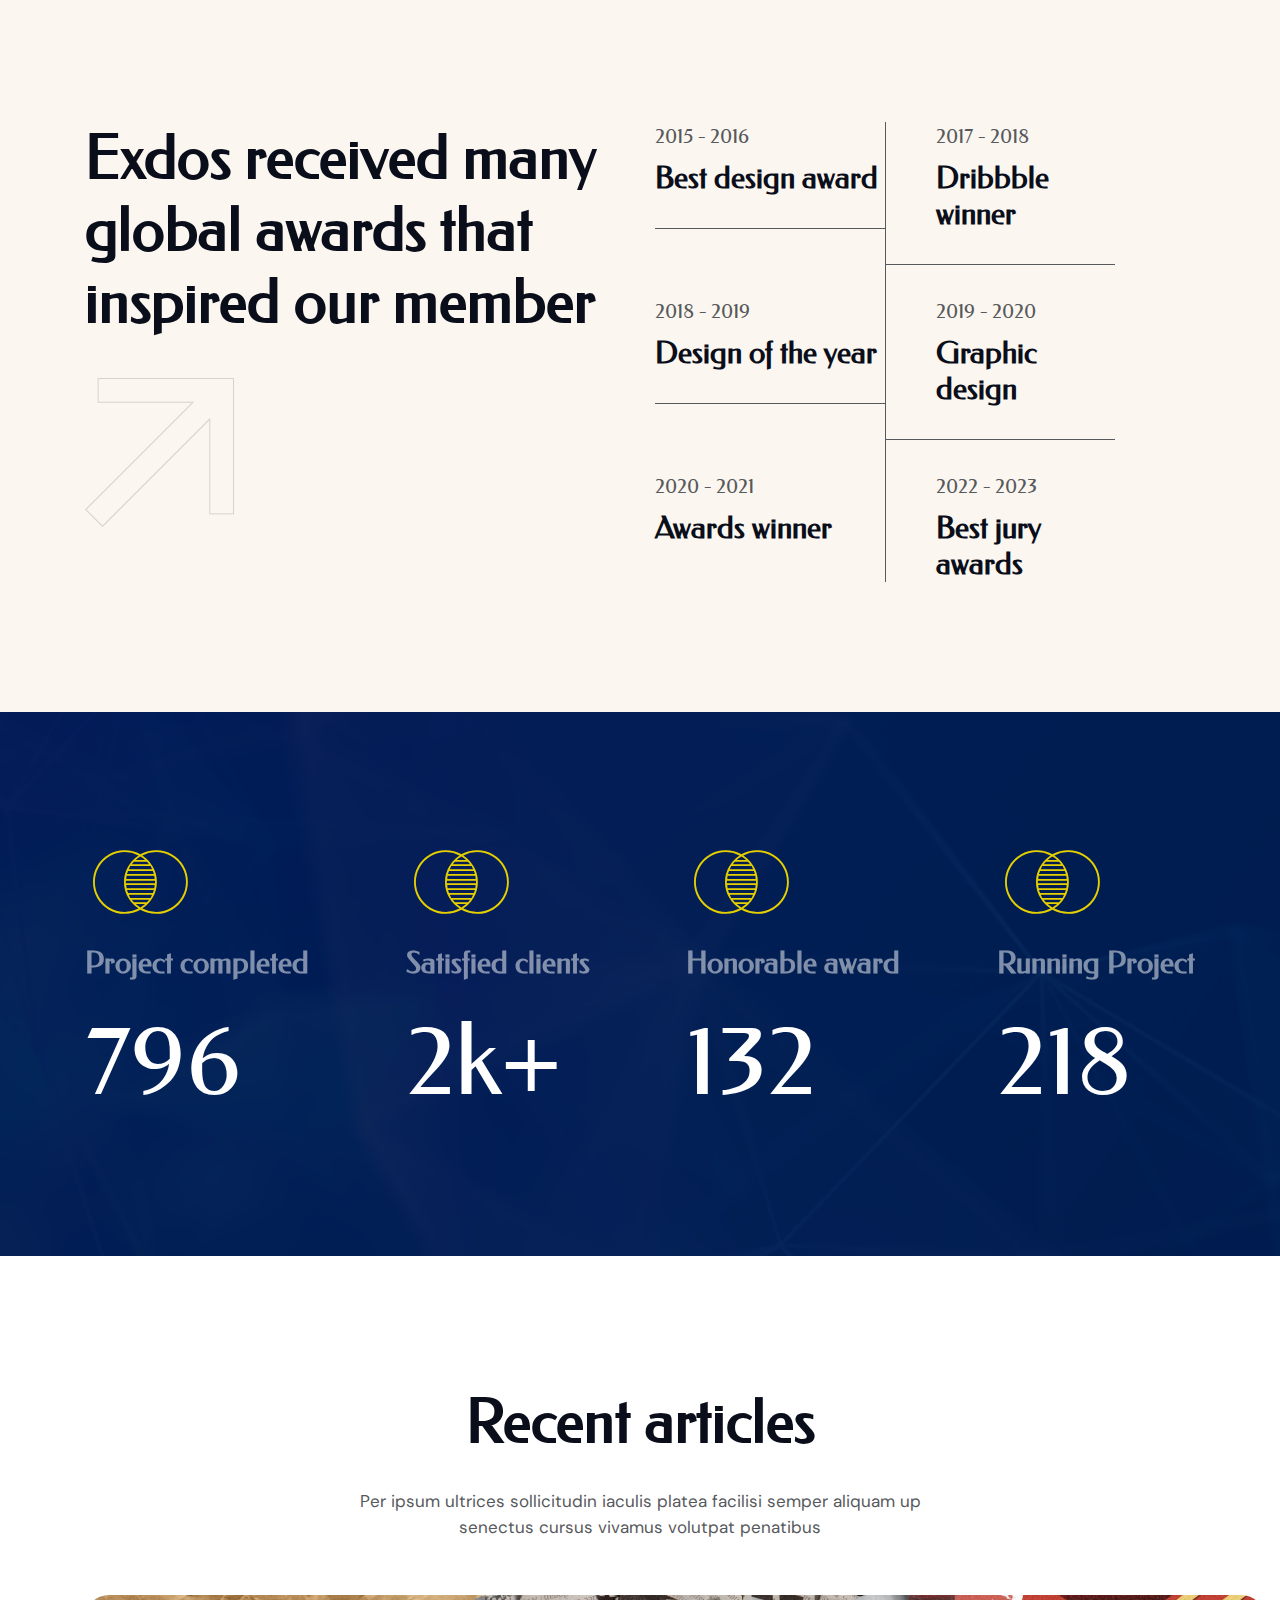
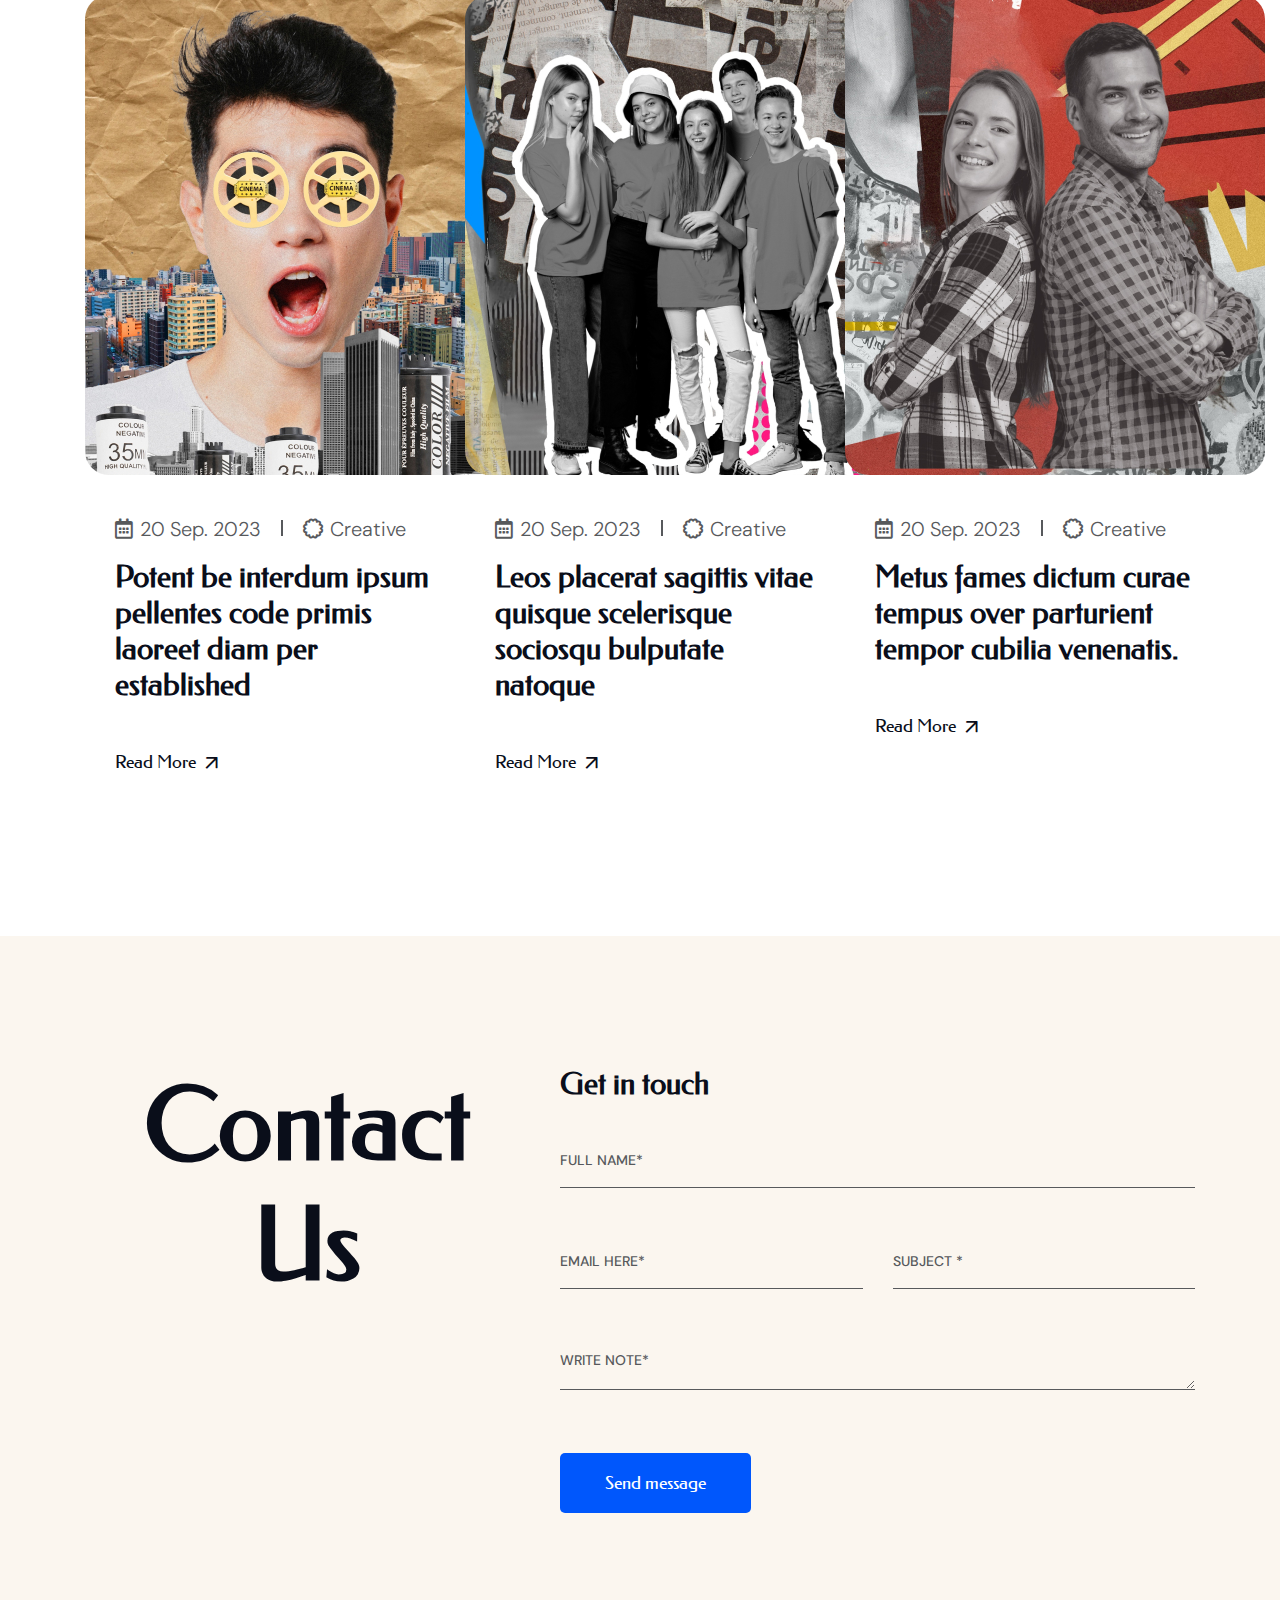
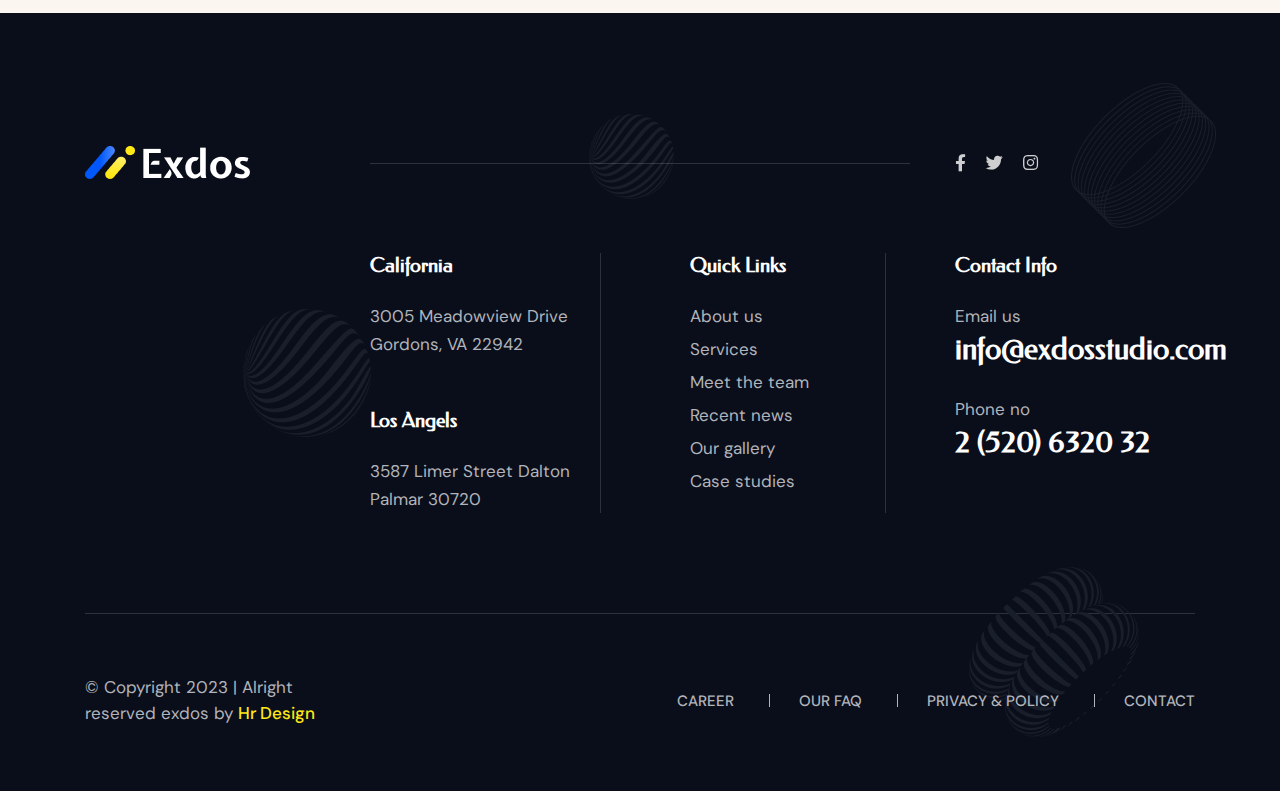
==== commit ae1cc51c: "Home page 1  done" ====
--- a/exdocs-project/index.html
+++ b/exdocs-project/index.html
@@ -6,7 +6,7 @@
     <meta name="viewport" content="width=device-width, initial-scale=1.0">
     <title>Document</title>
     <link rel="stylesheet" href="assets/css/bootstrap.min.css">
-    <link rel="stylesheet" href="assets/css/fontawesome.min.css"> 
+    <link rel="stylesheet" href="assets/css/fontawesome.min.css">
     <link rel="stylesheet" href="assets/css/flaticon.css">
     <link rel="stylesheet" href="assets/css/magnific-popup.css">
     <link rel="stylesheet" href="assets/css/swiper-bundle.min.css">
@@ -59,12 +59,11 @@
                     <div class="col-xl-3">
                         <div class="tp-header-right d-flex align-items-center justify-content-end flex-wrap ">
                             <div class="tp-header-search">
-                                <button ><i class="flaticon-search"></i></button>
+                                <button><i class="flaticon-search"></i></button>
                             </div>
                             <div class="tp-header-cta d-flex align-items-center">
                                 <div class="tp-header-cta-icon mr-15">
-                                    <button><i
-                                            class="flaticon-phone-book"></i></button>
+                                    <button><i class="flaticon-phone-book"></i></button>
                                 </div>
                                 <div class="tp-header-cta-text">
                                     <span>Free Call</span>
@@ -215,9 +214,9 @@
                 </div>
                 <div class="row justify-content-center  g-0">
                     <div class="col-xl-3">
-                        <div class="tpservices br-24 mb-30">
+                        <div class="tpservices br-24 mb-25">
                             <div class="tpservices__icon">
-                                <img src="assets/img/icon/home-1/service-icon-1.png" alt="">
+                                <span><i class="flaticon-concentration"></i></span>
                             </div>
                             <div class="tpservices__text">
                                 <h3 class="tpservices__title"><a href="#">Visual identity</a></h3>
@@ -237,12 +236,12 @@
                         </div>
                     </div>
                     <div class="col-xl-3">
-                        <div class="tpservices br-24 mb-30">
+                        <div class="tpservices br-24 mb-25">
                             <div class="tpservices__icon">
-                                <img src="assets/img/icon/home-1/service-icon-1.png" alt="">
+                                <span><i class="flaticon-sharing"></i></span>
                             </div>
                             <div class="tpservices__text">
-                                <h3 class="tpservices__title"><a href="#">Visual identity</a></h3>
+                                <h3 class="tpservices__title"><a href="#">Branding design</a></h3>
                                 <p>Perfs ipsum ultrices sollicitudin iaculis platea facilisi</p>
                                 <div class="tpservices__list">
                                     <ul>
@@ -259,12 +258,12 @@
                         </div>
                     </div>
                     <div class="col-xl-3">
-                        <div class="tpservices br-24 mb-30">
+                        <div class="tpservices br-24 mb-25">
                             <div class="tpservices__icon">
-                                <img src="assets/img/icon/home-1/service-icon-1.png" alt="">
+                                <span><i class="flaticon-cooperation"></i></span>
                             </div>
                             <div class="tpservices__text">
-                                <h3 class="tpservices__title"><a href="#">Visual identity</a></h3>
+                                <h3 class="tpservices__title"><a href="#">Creative solution</a></h3>
                                 <p>Perfs ipsum ultrices sollicitudin iaculis platea facilisi</p>
                                 <div class="tpservices__list">
                                     <ul>
@@ -281,12 +280,12 @@
                         </div>
                     </div>
                     <div class="col-xl-3">
-                        <div class="tpservices br-24 mb-30">
+                        <div class="tpservices br-24 mb-25">
                             <div class="tpservices__icon">
-                                <img src="assets/img/icon/home-1/service-icon-1.png" alt="">
+                                <span><i class="flaticon-connections"></i></span>
                             </div>
                             <div class="tpservices__text">
-                                <h3 class="tpservices__title"><a href="#">Visual identity</a></h3>
+                                <h3 class="tpservices__title"><a href="#">Content writing</a></h3>
                                 <p>Perfs ipsum ultrices sollicitudin iaculis platea facilisi</p>
                                 <div class="tpservices__list">
                                     <ul>
@@ -445,10 +444,11 @@
                     </div>
                     <div class="tp-testi-slider-arrow">
 
-                        <div class="tp-swiper-testi-btn-prev tp-swiper-testi-btn"><img
-                                src="assets/img/icon/testimonial/left-arrow.svg" alt=""></div>
-                        <div class="tp-swiper-testi-btn-next tp-swiper-testi-btn"><img
-                                src="assets/img/icon/testimonial/right-arrow.svg" alt=""></div>
+                        <div class="tp-swiper-testi-btn-prev tp-swiper-testi-btn tp-rotate-180"><i
+                                class="flaticon-right-arrow"></i>
+                        </div>
+                        <div class="tp-swiper-testi-btn-next tp-swiper-testi-btn"><i class="flaticon-right-arrow"></i>
+                        </div>
                     </div>
 
                 </div>
@@ -574,7 +574,7 @@
         </div>
         <!--tp brand area end-->
         <!--tp team area start-->
-        <div class="tp-team-area pl-100 pr-100 pt-130 pb-130">
+        <section class="tp-team-area pl-100 pr-100 pt-130 pb-130">
             <div class="container-fluid">
                 <div class="row align-items-center">
                     <div class="col-xl-8">
@@ -584,12 +584,13 @@
                         </div>
                     </div>
                     <div class="col-xl-4">
-                        <div class="tp-team-nav text-end">
-                            <div class="tp-swiper-team-btn-prev tp-swiper-team-btn"><img
-                                    src="assets/img/icon/testimonial/left-arrow.svg" alt=""></div>
+                        <div class="tp-team-nav text-end d-flex align-items-center justify-content-end">
+                            <div class="tp-swiper-team-btn-prev tp-swiper-team-btn tp-rotate-180"><i
+                                    class="flaticon-right-arrow"></i>
+                            </div>
                             <span></span>
-                            <div class="tp-swiper-team-btn-next tp-swiper-team-btn"><img
-                                    src="assets/img/icon/testimonial/right-arrow.svg" alt=""></div>
+                            <div class="tp-swiper-team-btn-next tp-swiper-team-btn"><i class="flaticon-right-arrow"></i>
+                            </div>
 
                         </div>
 
@@ -683,10 +684,10 @@
                 </div>
 
             </div>
-        </div>
+        </section>
         <!--tp team area end-->
         <!--tp  award start-->
-        <div class="tp-award-area tp-cream-bg pt-130 pb-130">
+        <section class="tp-award-area tp-cream-bg pt-130 pb-130">
             <div class="container">
                 <div class="row">
                     <div class="col-xl-6">
@@ -743,16 +744,17 @@
                     </div>
                 </div>
             </div>
-        </div>
+        </section>
         <!--tp  award end-->
         <!--tp fact area start-->
-        <div class="tp-fact-area tp-nblue-bg pt-115 pb-120" data-background="assets/img/bg/project-tab-bg.png">
+        <section class="tp-fact-area tp-nblue-bg pt-115 pb-120" data-background="assets/img/bg/project-tab-bg.png">
             <div class="container">
                 <div class="custom-row">
                     <div class="cols">
                         <div class="tpfact mb-25">
-                            <div class="tpfact__icon mb-25">
-                                <img src="assets/img/icon/fact/fact.png" alt="">
+                            <div class="tpfact__icon mb-0">
+                                <span> <i class="flaticon-merging"></i> </span>
+
                             </div>
                             <div class="tpfact__text">
                                 <h4 class="tpfact__title mb-30">Project completed</h4>
@@ -762,43 +764,43 @@
                     </div>
                     <div class="cols">
                         <div class="tpfact mb-25">
-                            <div class="tpfact__icon mb-25">
-                                <img src="assets/img/icon/fact/fact.png" alt="">
+                            <div class="tpfact__icon mb-0">
+                                <span> <i class="flaticon-merging"></i> </span>
                             </div>
                             <div class="tpfact__text">
-                                <h4 class="tpfact__title mb-30">Project completed</h4>
-                                <span>796</span>
+                                <h4 class="tpfact__title mb-30">Satisfied clients</h4>
+                                <span>2k+</span>
                             </div>
                         </div>
                     </div>
                     <div class="cols">
                         <div class="tpfact mb-25">
-                            <div class="tpfact__icon mb-25">
-                                <img src="assets/img/icon/fact/fact.png" alt="">
+                            <div class="tpfact__icon mb-0">
+                                <span> <i class="flaticon-merging"></i> </span>
                             </div>
                             <div class="tpfact__text">
-                                <h4 class="tpfact__title mb-30">Project completed</h4>
-                                <span>796</span>
+                                <h4 class="tpfact__title mb-30">Honorable award</h4>
+                                <span>132</span>
                             </div>
                         </div>
                     </div>
                     <div class="cols">
                         <div class="tpfact mb-25">
-                            <div class="tpfact__icon mb-25">
-                                <img src="assets/img/icon/fact/fact.png" alt="">
+                            <div class="tpfact__icon mb-0">
+                                <span> <i class="flaticon-merging"></i> </span>
                             </div>
                             <div class="tpfact__text">
-                                <h4 class="tpfact__title mb-30">Project completed</h4>
-                                <span>796</span>
-                            </div>
-                        </div>
-                    </div>
-                </div>
-            </div>
-        </div>
+                                <h4 class="tpfact__title mb-30">Running Project</h4>
+                                <span>218</span>
+                            </div>
+                        </div>
+                    </div>
+                </div>
+            </div>
+        </section>
         <!--tp fact area end-->
         <!--tp blog area start-->
-        <div class="tp-blog-area pt-130 pb-130">
+        <section class="tp-blog-area pt-130 pb-130">
             <div class="container">
                 <div class="row">
                     <div class="col-xl-12">
@@ -821,7 +823,7 @@
                                 <div class="tpblog__meta mb-15">
                                     <span><a href="#"><i class="far fa-calendar-alt mr-7"></i>20 Sep. 2023</a></span>
                                     <cite></cite>
-                                    <span><a href="#"><i class="far fa-tag mr-7"></i>Creative</a></span>
+                                    <span><a href="#"><i class="far fa-certificate mr-7"></i>Creative</a></span>
                                 </div>
                                 <h3 class="tpblog__title mb-45">
                                     <a href="#">Potent be interdum ipsum
@@ -843,7 +845,7 @@
                                 <div class="tpblog__meta mb-15">
                                     <span><a href="#"><i class="far fa-calendar-alt mr-7"></i>20 Sep. 2023</a></span>
                                     <cite></cite>
-                                    <span><a href="#"><i class="far fa-tag mr-7"></i>Creative</a></span>
+                                    <span><a href="#"><i class="far fa-certificate mr-7"></i>Creative</a></span>
                                 </div>
                                 <h3 class="tpblog__title mb-45">
                                     <a href="#">Leos placerat sagittis vitae
@@ -865,7 +867,7 @@
                                 <div class="tpblog__meta mb-15">
                                     <span><a href="#"><i class="far fa-calendar-alt mr-7"></i>20 Sep. 2023</a></span>
                                     <cite></cite>
-                                    <span><a href="#"><i class="far fa-tag mr-7"></i>Creative</a></span>
+                                    <span><a href="#"><i class="far fa-certificate mr-7"></i>Creative</a></span>
                                 </div>
                                 <h3 class="tpblog__title mb-45">
                                     <a href="#">Metus fames dictum curae
@@ -880,10 +882,10 @@
                     </div>
                 </div>
             </div>
-        </div>
+        </section>
         <!--tp blog area end-->
         <!--tp contact area start-->
-        <div class="tp-contact-area tp-cream-bg pt-130 pb-100 ">
+        <section class="tp-contact-area tp-cream-bg pt-130 pb-100 ">
             <div class="container">
                 <div class="row">
                     <div class="col-xl-5">
@@ -921,17 +923,9 @@
                     </div>
                 </div>
             </div>
-        </div>
+        </section>
         <!--tp contact area end-->
-
-
-
-
-
-
     </main>
-
-
     <footer class="tp-theme-black-bg p-relative">
         <div class="tp-footer-shape-01 p-absolute">
             <img src="assets/img/shape/footer/footer-1.png" alt="">
@@ -1041,11 +1035,6 @@
             </div>
         </div>
     </footer>
-
-
-
-
-
     <!-- <div class="hero" style="background-color: #0A0E19; height: 500px;"></div> -->
 
     <script src="assets/js/jquery-3.7.1.min.js"></script>
@@ -1063,4 +1052,17 @@
 
 
 
+
+
+
+
+
+
+
+
+
+
+
+
+
 </html>--- a/exdocs-project/assets/css/style.css
+++ b/exdocs-project/assets/css/style.css
@@ -129,6 +129,7 @@
   --tp-theme-sec-color: #e5cf00;
   --tp-yellow-color: #FFE815;
   --tp-heading-color: #0a0e1a;
+  --tp-black-common: #0a0e1a;
   --tp-common-black: #0a0e19;
   --tp-body-color: #57595c;
   --tp-theme-nblue: #001c52;
@@ -519,6 +520,10 @@
   display: inline-block;
 }
 
+.tp-rotate-180 {
+  transform: rotate(180deg);
+}
+
 /*--
     - Margin & Padding
 -----------------------------------------*/
@@ -4257,7 +4262,7 @@
   left: 0;
   right: 0;
   top: 0;
-  z-index: 2;
+  z-index: 99;
 }
 
 .tp-main-menu ul li {
@@ -4274,8 +4279,16 @@
   position: relative;
 }
 .tp-main-menu ul li a::before {
-  content: "";
+  content: "\f118";
   font-family: var(--tp-fonts-flaticon);
+  font-size: 40px;
+  position: absolute;
+  top: -5px;
+  left: 26px;
+  transform: rotate(133deg);
+  color: var(--tp-theme-sec-color);
+  opacity: 0;
+  transition: 0.3s;
 }
 .tp-main-menu ul li .sub-menu {
   position: absolute;
@@ -4299,6 +4312,9 @@
   padding: 5px 25px;
   font-size: 17px;
 }
+.tp-main-menu ul li .sub-menu li a::before {
+  display: none;
+}
 .tp-main-menu ul li .sub-menu li .sub-menu {
   left: 100%;
   top: 0;
@@ -4316,6 +4332,10 @@
 }
 .tp-main-menu ul li:hover a {
   color: var(--tp-theme-sec-color);
+}
+.tp-main-menu ul li:hover a:before {
+  opacity: 1;
+  top: 0;
 }
 .tp-main-menu ul li:hover .sub-menu {
   opacity: 1;
@@ -4543,6 +4563,11 @@
   color: #fff;
   opacity: 0.5;
 }
+.tpfact__icon span {
+  font-size: 110px;
+  display: inline-flex;
+  color: var(--tp-theme-sec-color);
+}
 
 .tp-project-tab button {
   color: #fff;
@@ -4568,6 +4593,11 @@
   padding: 40px;
   transition: 0.3s;
 }
+.tpservices__icon i {
+  font-size: 92px;
+  color: var(--tp-black-common);
+  display: table;
+}
 .tpservices__text p {
   font-size: 16px;
 }
@@ -4641,7 +4671,8 @@
 }
 
 .tp-swiper-team-btn {
-  display: inline-block;
+  display: inline-flex;
+  font-size: 52px;
 }
 
 .tp-team-nav span {
@@ -4685,6 +4716,10 @@
   position: absolute;
   left: -100px;
   top: 34%;
+  font-size: 52px;
+}
+.tp-swiper-testi-btn-prev {
+  transform: rotate(180deg);
 }
 .tp-swiper-testi-btn-next {
   left: auto;
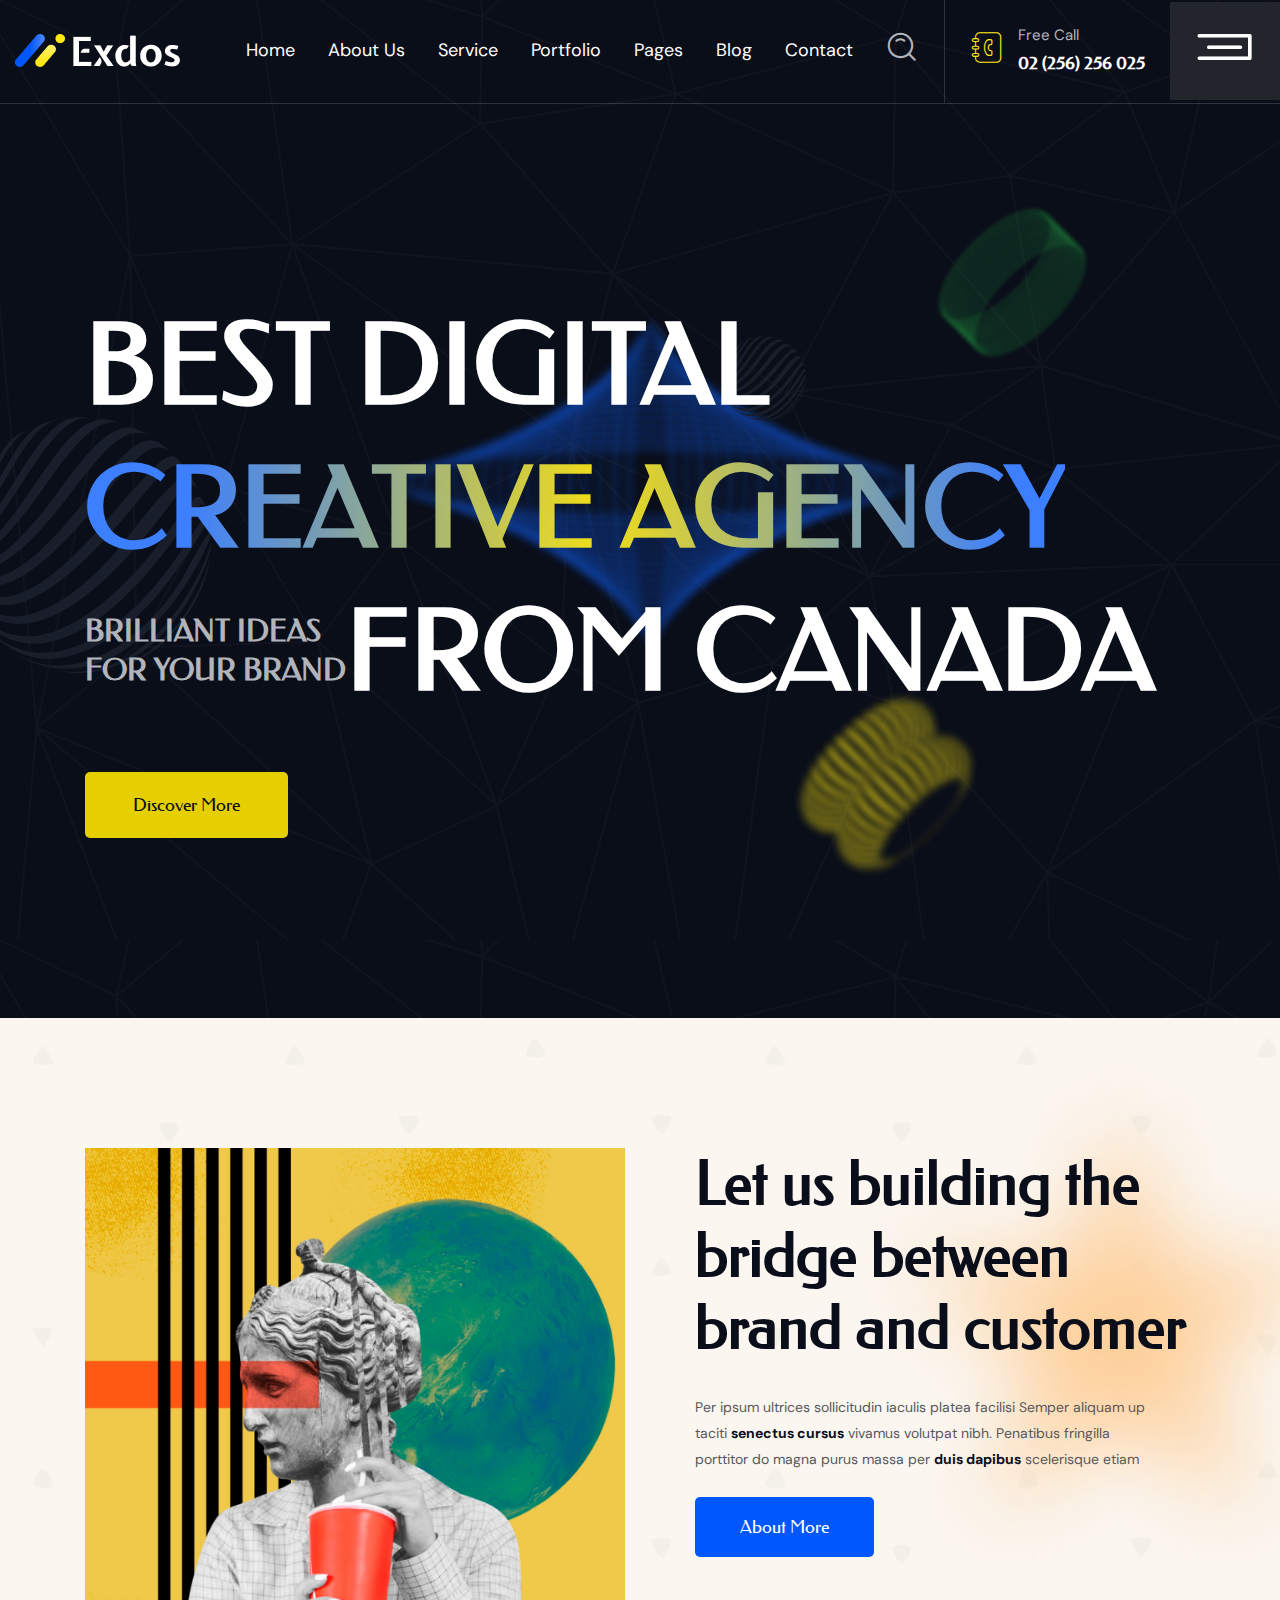
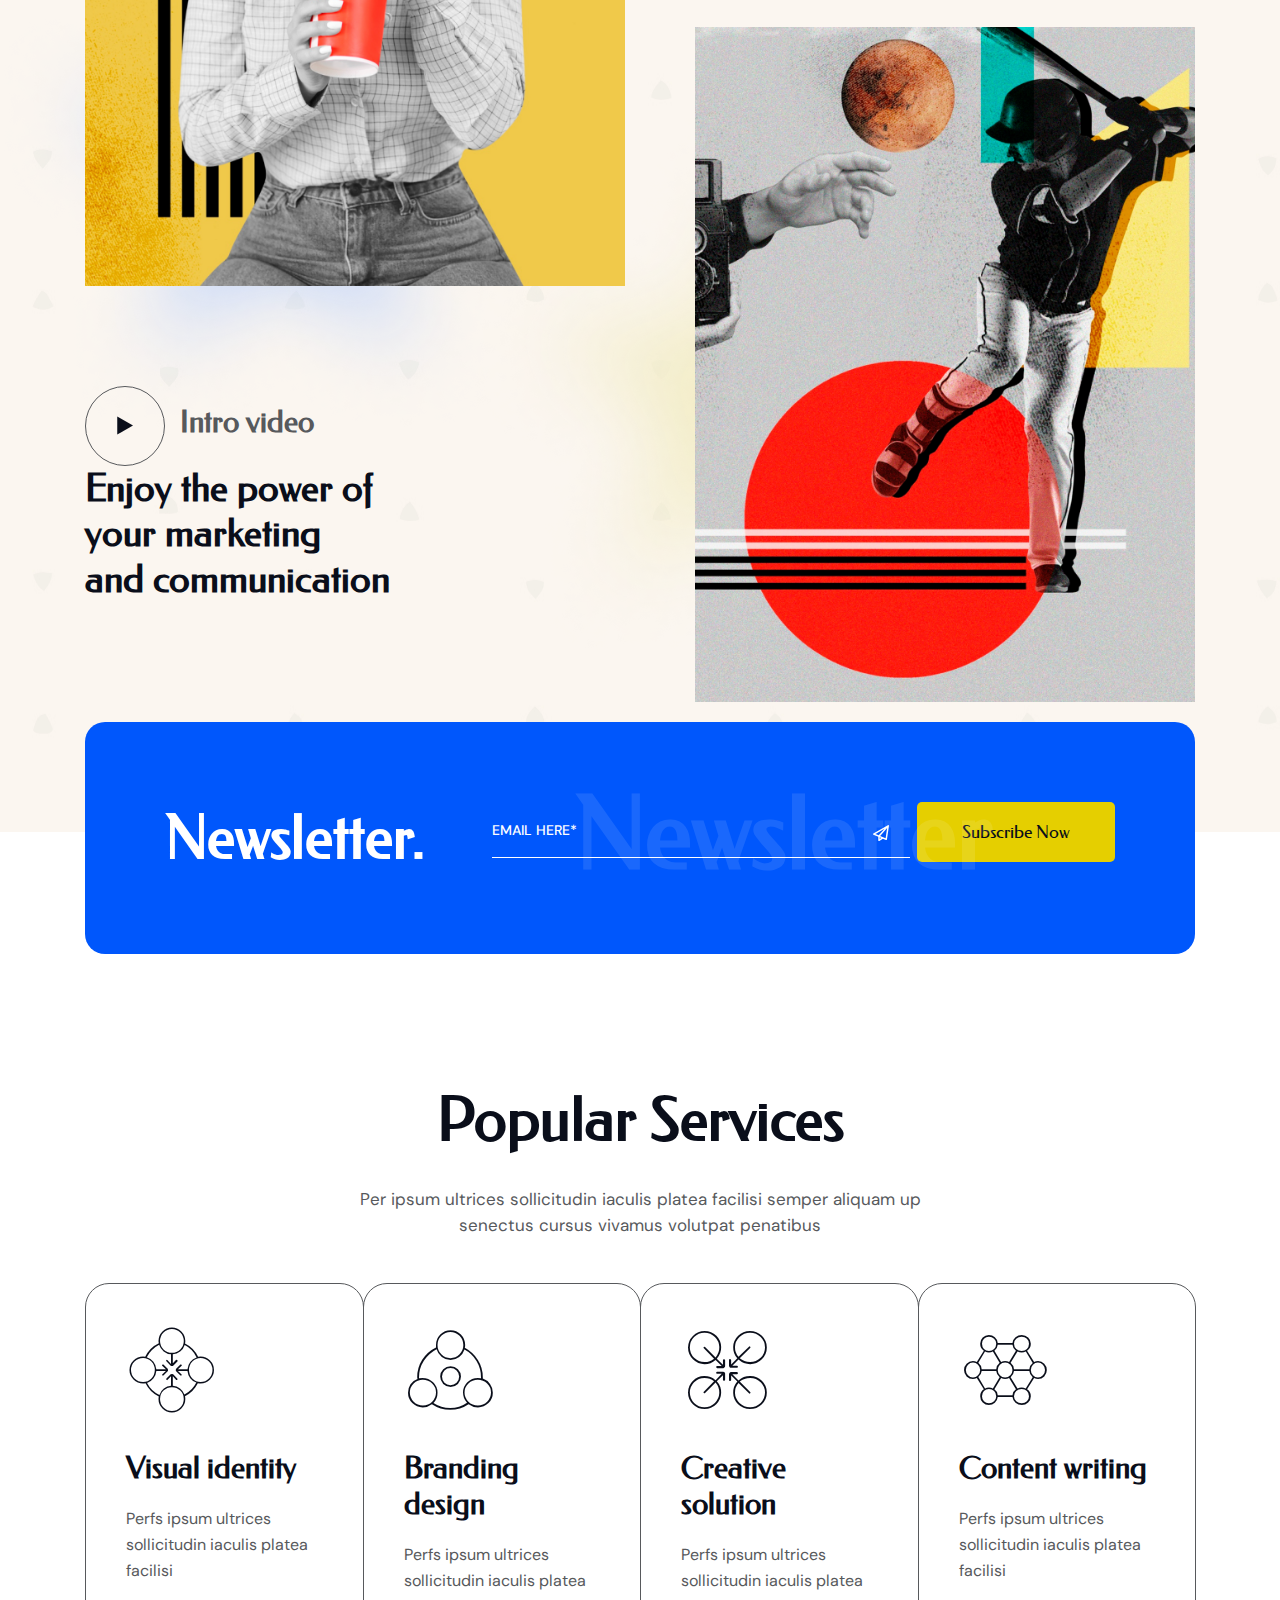
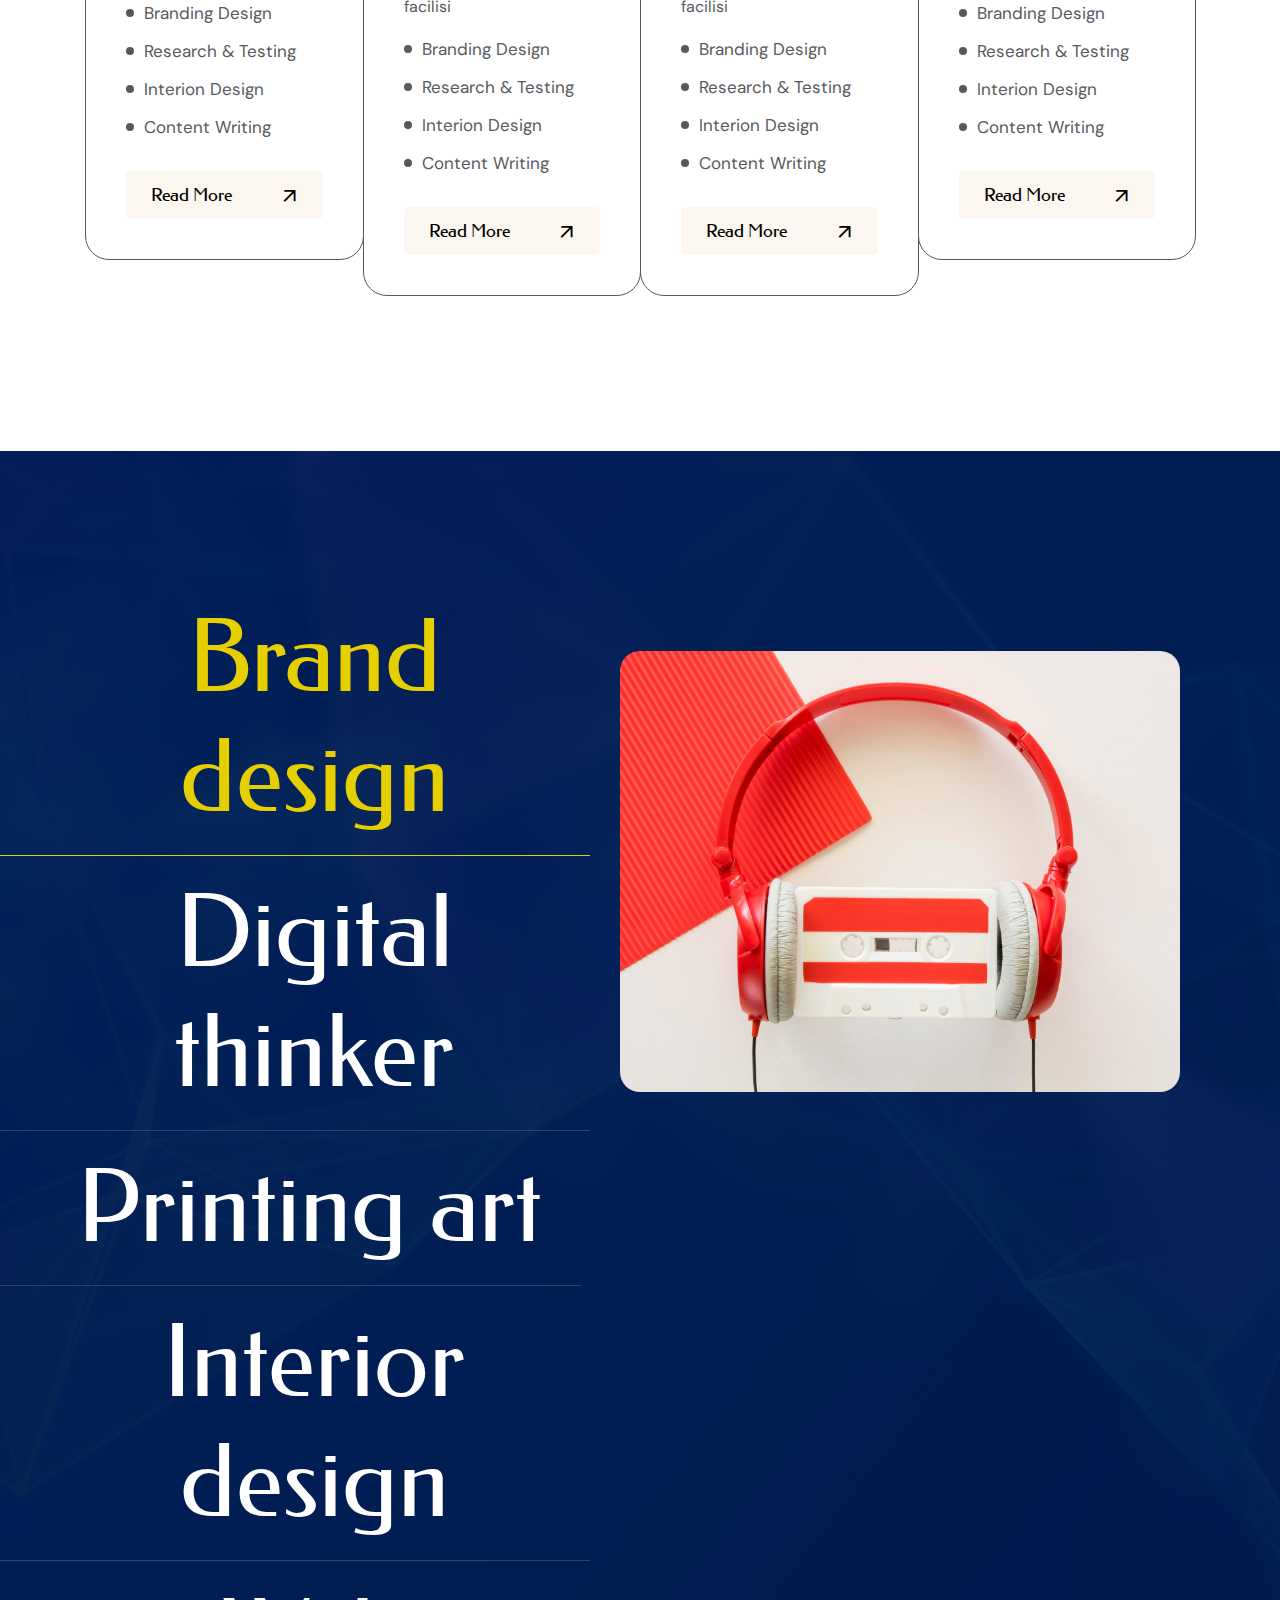
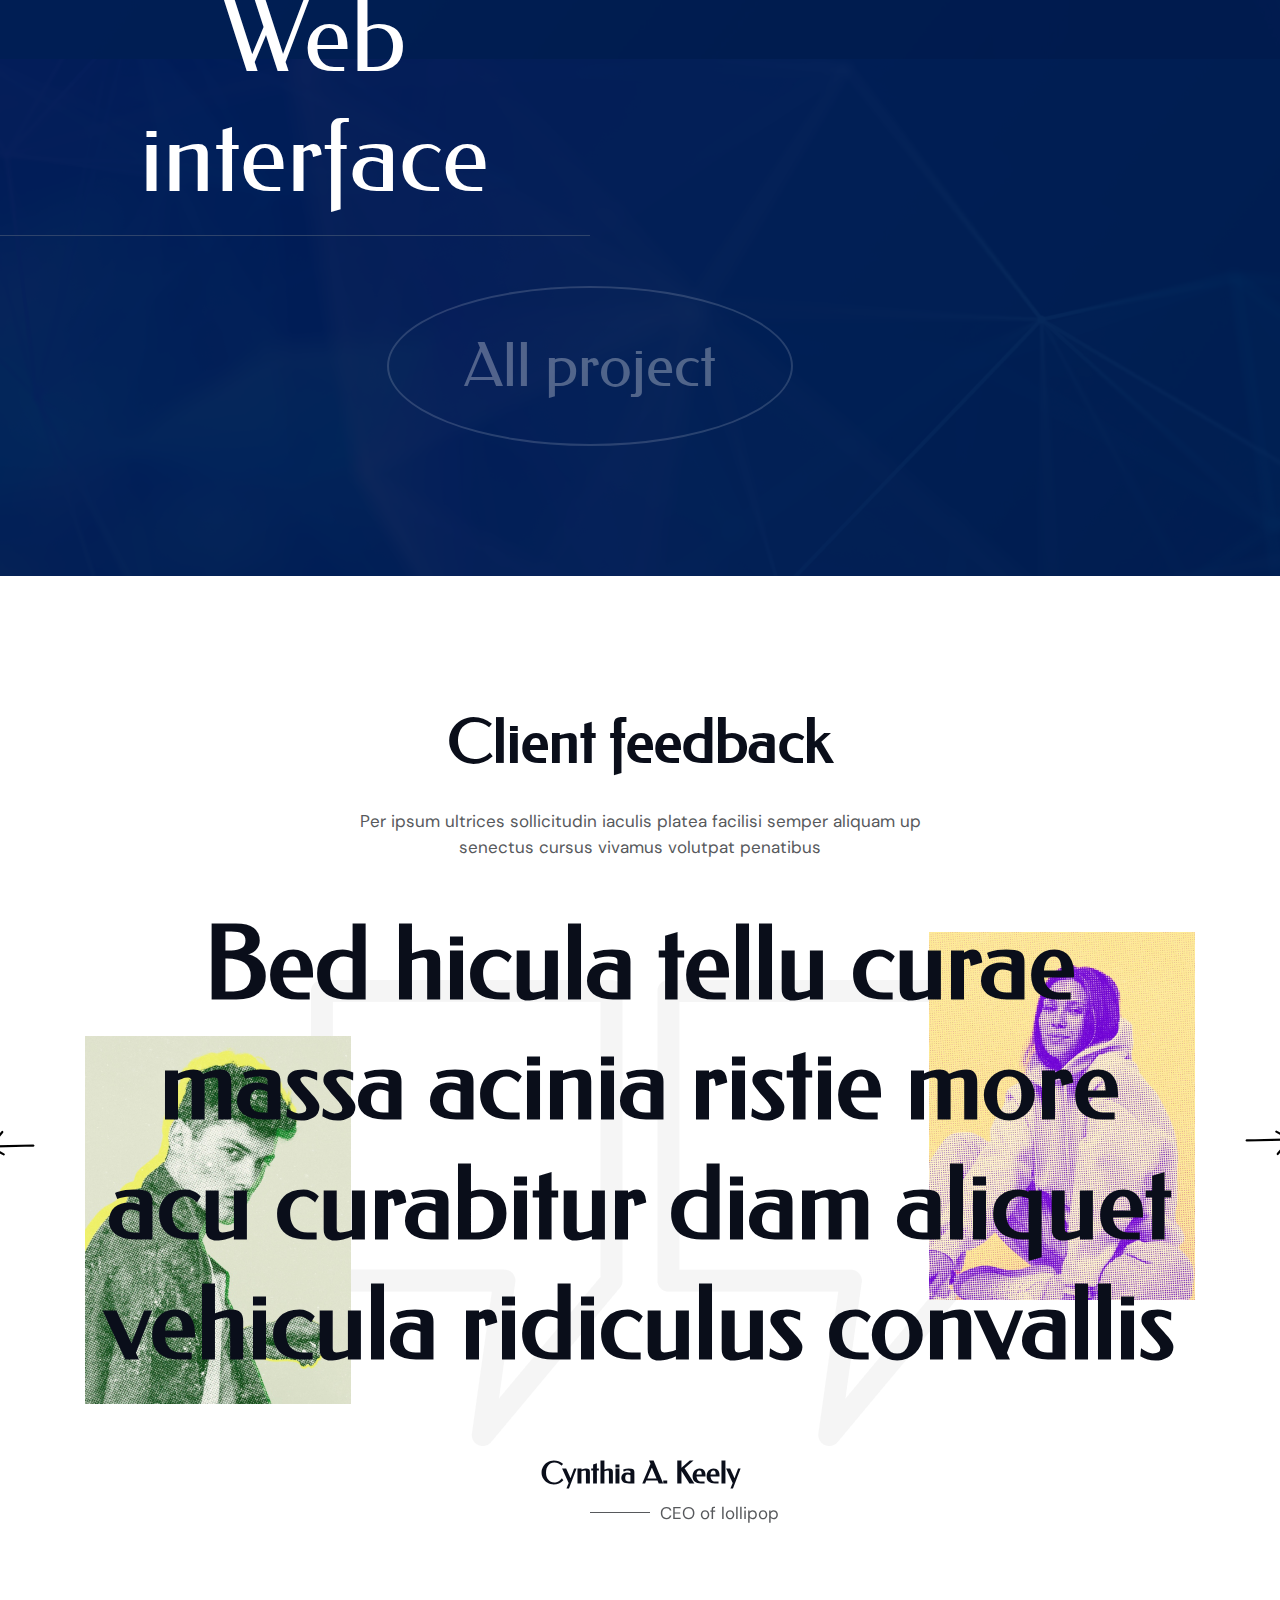
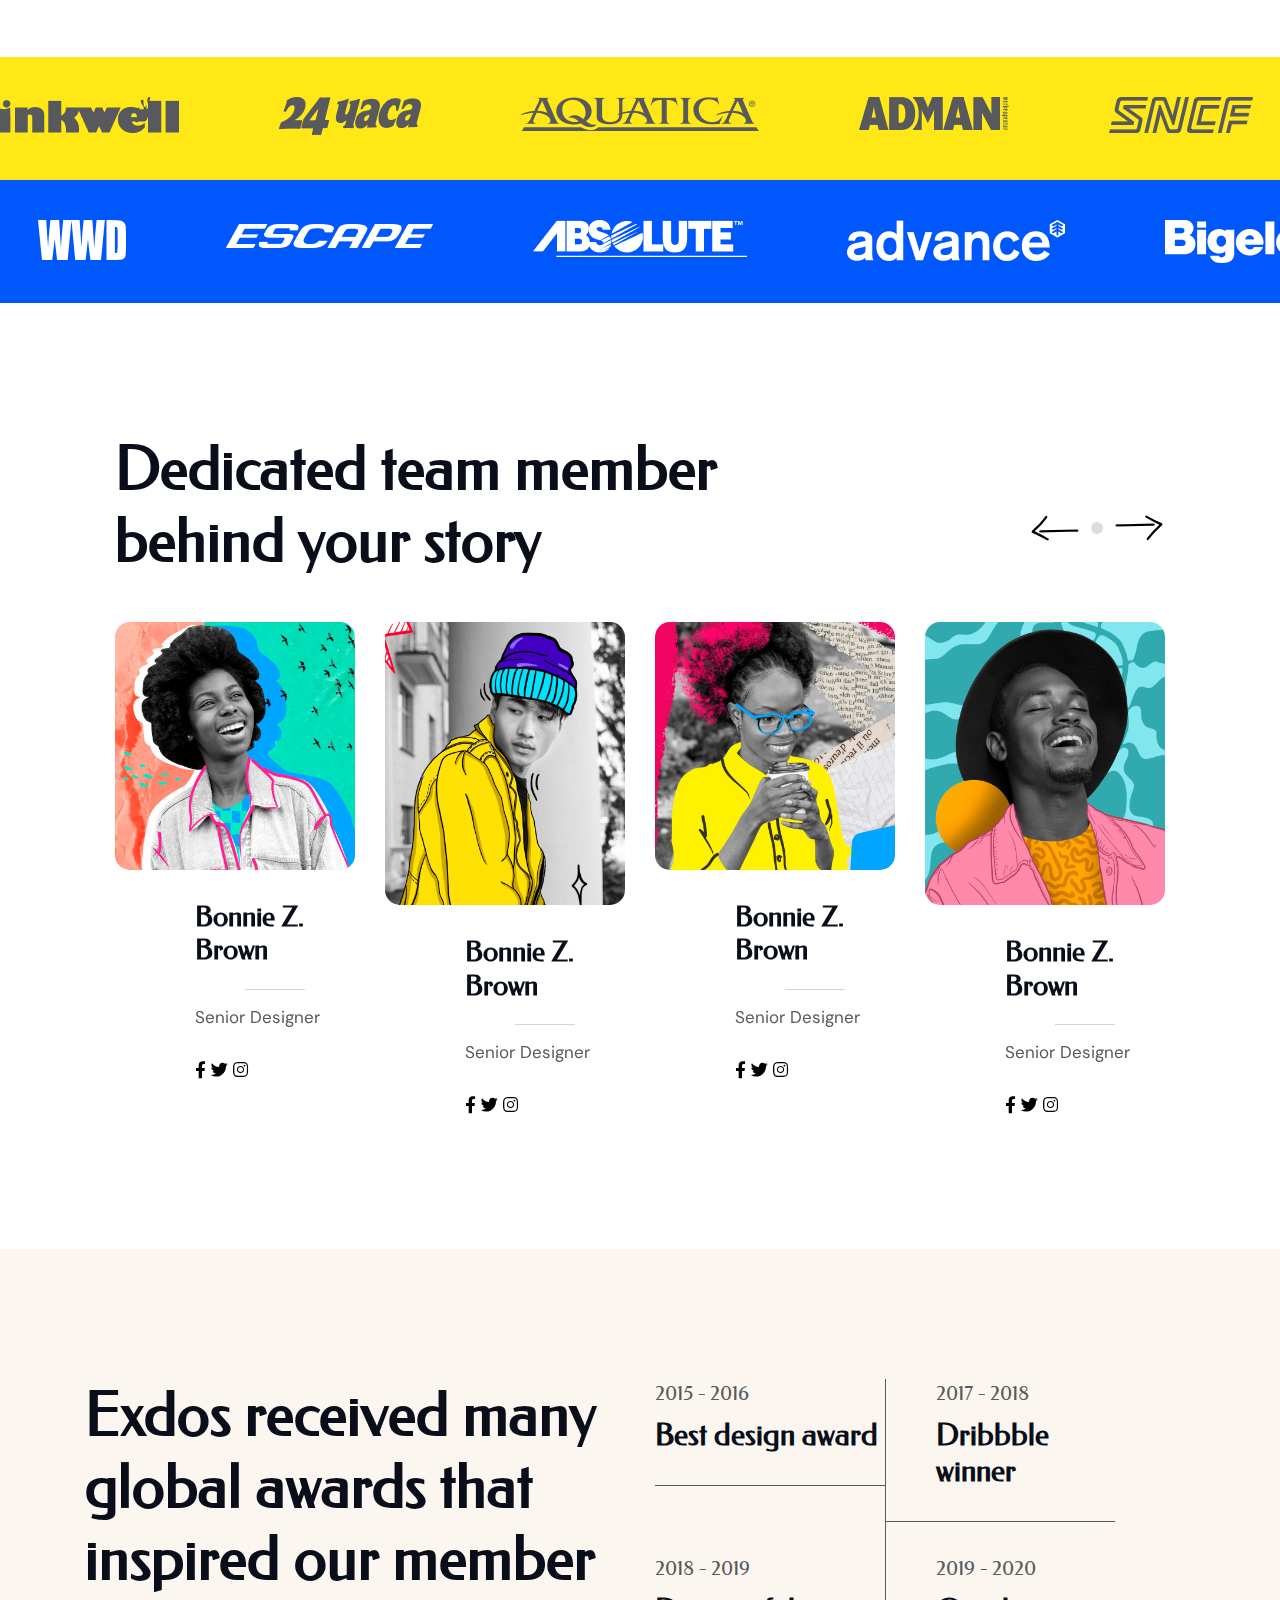
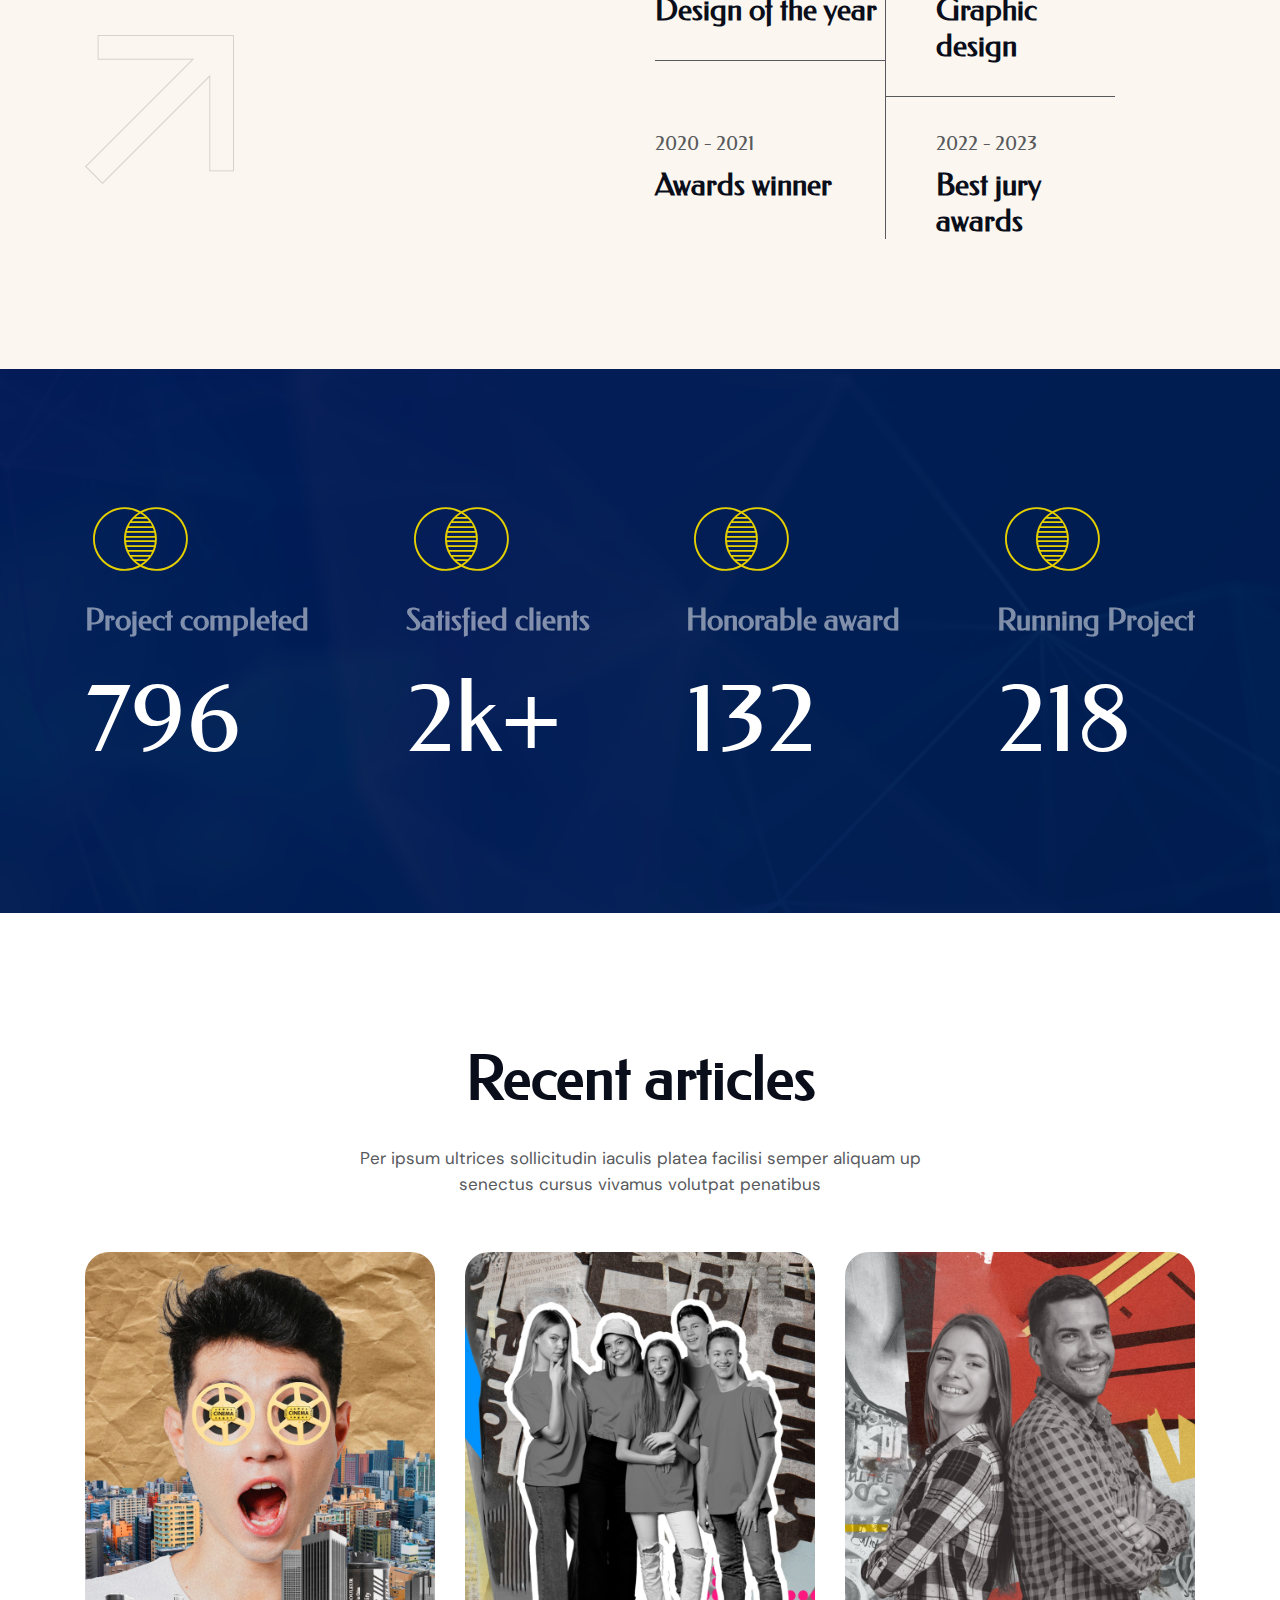
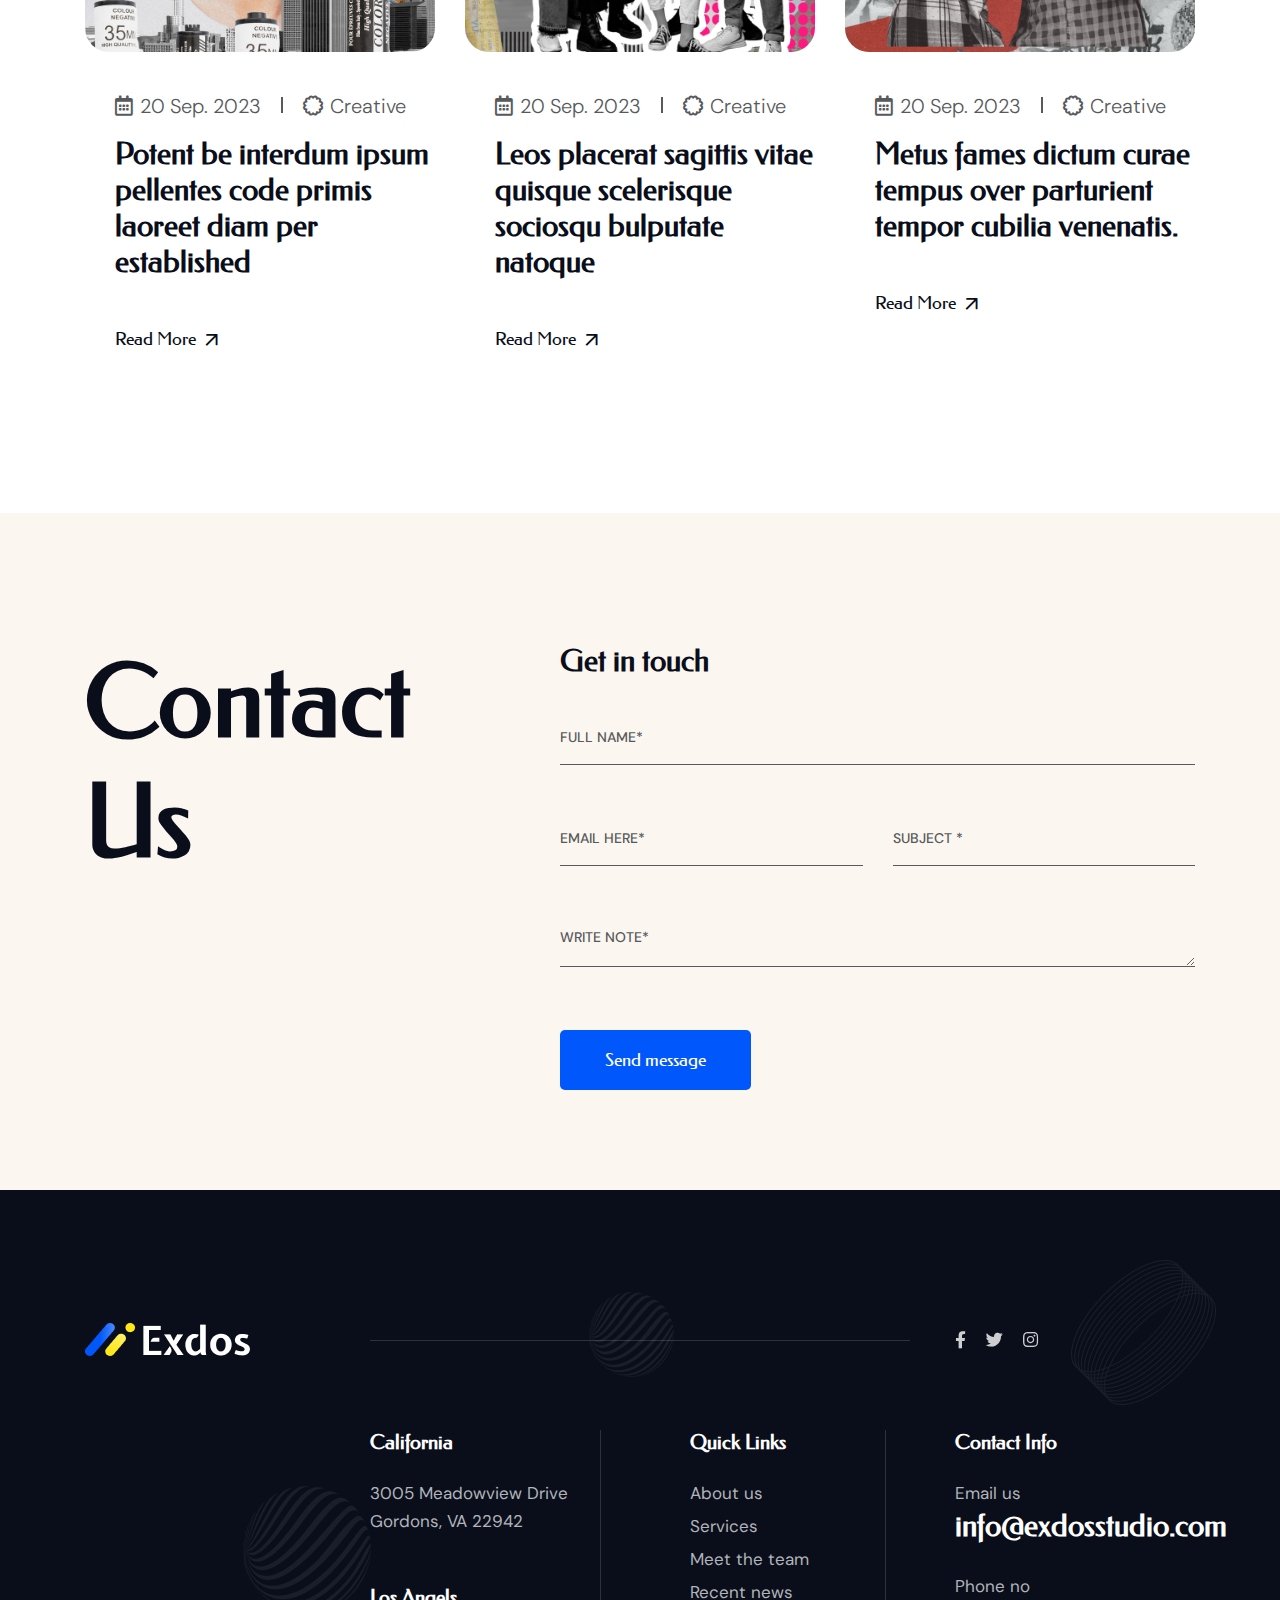
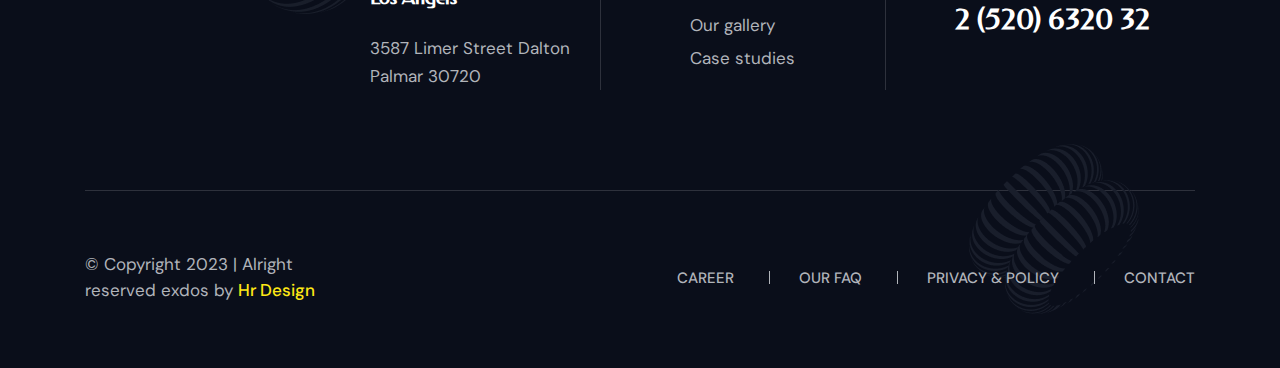
==== commit 1d69598b: "home 1 responsive" ====
--- a/exdocs-project/index.html
+++ b/exdocs-project/index.html
@@ -25,54 +25,54 @@
                             <a href="index.html"><img src="assets/img/logo.png" alt=""></a>
                         </div>
                     </div>
-                    <div class="col-xl-7">
-                        <div class="tp-main-menu  pl-80">
-                            <nav>
-                                <ul>
-                                    <li><a href="#">Home</a>
-                                        <ul class="sub-menu">
-                                            <li><a href="#">Home 01</a></li>
-                                            <li><a href="#">Home 02</a>
-                                                <ul class="sub-menu">
-                                                    <li><a href="#">Home Label Three 1</a></li>
-                                                    <li><a href="#">Home Label Three 2</a></li>
-                                                    <li><a href="#">Home Label Three 3</a></li>
-                                                    <li><a href="#">Home Label Three 4</a></li>
-                                                </ul>
-                                            </li>
-                                            <li><a href="#">Home 03</a></li>
-                                            <li><a href="#">Home 04</a></li>
-                                            <li><a href="#">Home 05</a></li>
-                                        </ul>
-
-                                    </li>
-                                    <li><a href="#">About Us</a></li>
-                                    <li><a href="#">Service</a></li>
-                                    <li><a href="#">Portfolio</a></li>
-                                    <li><a href="#">Pages</a></li>
-                                    <li><a href="#">Blog</a></li>
-                                    <li><a href="#">Contact</a></li>
-                                </ul>
-                            </nav>
-                        </div>
-                    </div>
-                    <div class="col-xl-3">
-                        <div class="tp-header-right d-flex align-items-center justify-content-end flex-wrap ">
-                            <div class="tp-header-search">
-                                <button><i class="flaticon-search"></i></button>
-                            </div>
-                            <div class="tp-header-cta d-flex align-items-center">
-                                <div class="tp-header-cta-icon mr-15">
-                                    <button><i class="flaticon-phone-book"></i></button>
-                                </div>
-                                <div class="tp-header-cta-text">
-                                    <span>Free Call</span>
-                                    <h4>02 (256) 256 025</h4>
-                                </div>
-                            </div>
-                            <div class="tp-header-bar">
-                                <!-- <button> <img src="assets/img/header-menu.svg" alt=""></button> -->
-                                <button><i class="flaticon-menu"></i></button>
+                    <div class="col-xl-10">
+                        <div class="tp-header-box d-flex justify-content-between">
+                            <div class="tp-main-menu  pl-80">
+                                <nav>
+                                    <ul>
+                                        <li><a href="#">Home</a>
+                                            <ul class="sub-menu">
+                                                <li><a href="#">Home 01</a></li>
+                                                <li><a href="#">Home 02</a>
+                                                    <ul class="sub-menu">
+                                                        <li><a href="#">Home Label Three 1</a></li>
+                                                        <li><a href="#">Home Label Three 2</a></li>
+                                                        <li><a href="#">Home Label Three 3</a></li>
+                                                        <li><a href="#">Home Label Three 4</a></li>
+                                                    </ul>
+                                                </li>
+                                                <li><a href="#">Home 03</a></li>
+                                                <li><a href="#">Home 04</a></li>
+                                                <li><a href="#">Home 05</a></li>
+                                            </ul>
+
+                                        </li>
+                                        <li><a href="#">About Us</a></li>
+                                        <li><a href="#">Service</a></li>
+                                        <li><a href="#">Portfolio</a></li>
+                                        <li><a href="#">Pages</a></li>
+                                        <li><a href="#">Blog</a></li>
+                                        <li><a href="#">Contact</a></li>
+                                    </ul>
+                                </nav>
+                            </div>
+                            <div class="tp-header-right d-flex align-items-center justify-content-end flex-wrap ">
+                                <div class="tp-header-search">
+                                    <button><i class="flaticon-search"></i></button>
+                                </div>
+                                <div class="tp-header-cta d-flex align-items-center">
+                                    <div class="tp-header-cta-icon mr-15">
+                                        <button><i class="flaticon-phone-book"></i></button>
+                                    </div>
+                                    <div class="tp-header-cta-text">
+                                        <span>Free Call</span>
+                                        <h4>02 (256) 256 025</h4>
+                                    </div>
+                                </div>
+                                <div class="tp-header-bar">
+                                    <!-- <button> <img src="assets/img/header-menu.svg" alt=""></button> -->
+                                    <button><i class="flaticon-menu"></i></button>
+                                </div>
                             </div>
                         </div>
                     </div>
@@ -93,7 +93,7 @@
                 <img class="tp-hero-shape-4 p-absolute" src="assets/img/hero-1-ring-2.png" alt="">
                 <img class="tp-hero-shape-5 p-absolute" src="assets/img/hero-1-ring-1.png" alt="">
             </div>
-            <div class="tp-hero-info">
+            <div class="tp-hero-info d-none d-xxl-block">
                 <div class="tp-hero-social">
                     <span>Follow Us - </span>
                     <a href="#">Fb</a>/
@@ -575,7 +575,7 @@
         <!--tp brand area end-->
         <!--tp team area start-->
         <section class="tp-team-area pl-100 pr-100 pt-130 pb-130">
-            <div class="container-fluid">
+            <div class="container">
                 <div class="row align-items-center">
                     <div class="col-xl-8">
                         <div class="tp-section-title-wrapper mb-45 ">
@@ -596,7 +596,8 @@
 
                     </div>
                 </div>
-
+            </div>
+            <div class="container-fluid">
                 <div class="swiper tp-team-active">
                     <div class="swiper-wrapper">
                         <div class="swiper-slide">
@@ -682,7 +683,6 @@
                     </div>
 
                 </div>
-
             </div>
         </section>
         <!--tp team area end-->
@@ -889,7 +889,7 @@
             <div class="container">
                 <div class="row">
                     <div class="col-xl-5">
-                        <div class="tp-section-title-wrapper mb-55 text-center">
+                        <div class="tp-section-title-wrapper mb-55 ">
                             <h2 class="tp-section-title mb-30 fs-100">Contact Us </h2>
                         </div>
                     </div>
@@ -1065,4 +1065,6 @@
 
 
 
+
+
 </html>--- a/exdocs-project/assets/css/style.css
+++ b/exdocs-project/assets/css/style.css
@@ -440,6 +440,10 @@
   max-width: 100%;
 }
 
+img {
+  max-width: 100%;
+}
+
 .fix {
   overflow: hidden;
 }
@@ -4265,10 +4269,30 @@
   z-index: 99;
 }
 
+@media only screen and (min-width: 1400px) and (max-width: 1600px) {
+  .tp-main-menu {
+    padding-left: 20px;
+  }
+}
+@media only screen and (min-width: 1200px) and (max-width: 1399px) {
+  .tp-main-menu {
+    padding-left: 20px;
+  }
+}
 .tp-main-menu ul li {
   display: inline-block;
   margin-right: 42px;
   position: relative;
+}
+@media only screen and (min-width: 1400px) and (max-width: 1600px) {
+  .tp-main-menu ul li {
+    margin-right: 25px;
+  }
+}
+@media only screen and (min-width: 1200px) and (max-width: 1399px) {
+  .tp-main-menu ul li {
+    margin-right: 28px;
+  }
 }
 .tp-main-menu ul li a {
   font-family: var(--tp-fonts-body);
@@ -4342,6 +4366,11 @@
   visibility: visible;
 }
 
+@media only screen and (min-width: 1200px) and (max-width: 1399px) {
+  .tp-header-area {
+    padding-left: 15px;
+  }
+}
 .tp-header-border {
   border-bottom: 1px solid rgba(255, 255, 255, 0.15);
 }
@@ -4424,6 +4453,11 @@
   margin: 0;
 }
 
+@media only screen and (min-width: 1400px) and (max-width: 1600px) {
+  .tp-hero {
+    padding-left: 80px;
+  }
+}
 .tp-hero-title {
   font-size: 110px;
   text-transform: uppercase;
@@ -4452,9 +4486,9 @@
   font-size: 15px;
   text-transform: uppercase;
   color: #b1b4ba;
-  display: flex;
   width: 100px;
   height: 100%;
+  display: flex;
   justify-content: space-around;
   flex-direction: column;
   top: 100px;
@@ -4583,8 +4617,14 @@
   color: var(--tp-theme-sec-color);
   border-color: var(--tp-theme-sec-color);
 }
+@media only screen and (min-width: 1400px) and (max-width: 1600px) {
+  .tp-project-tab button {
+    font-size: 75px;
+  }
+}
 .tp-project-tab-thumb img {
   border-radius: 20px;
+  width: 100%;
 }
 
 .tpservices {
@@ -4660,11 +4700,16 @@
   transform: translateY(-5px);
   margin-left: 50px;
 }
-.tpteam__title {
+@media only screen and (min-width: 1400px) and (max-width: 1600px) {
+  .tpteam__info {
+    margin-left: 0px;
+  }
+}
+.tpteam__info__title {
   font-size: 30px;
   margin-bottom: 5px;
 }
-.tpteam__social a {
+.tpteam__info__social a {
   font-size: 25px;
   color: #0a0e1a;
   margin-right: 15px;
@@ -4717,13 +4762,25 @@
   left: -100px;
   top: 34%;
   font-size: 52px;
-}
-.tp-swiper-testi-btn-prev {
-  transform: rotate(180deg);
+  z-index: 9;
+}
+@media only screen and (min-width: 1400px) and (max-width: 1600px) {
+  .tp-swiper-testi-btn {
+    left: 0;
+    top: inherit;
+    bottom: 0;
+  }
 }
 .tp-swiper-testi-btn-next {
   left: auto;
   right: -100px;
+}
+@media only screen and (min-width: 1400px) and (max-width: 1600px) {
+  .tp-swiper-testi-btn-next {
+    bottom: -4px;
+    right: inherit;
+    left: 69px;
+  }
 }
 
 .tp-testimonial-shape-thumb-1 {
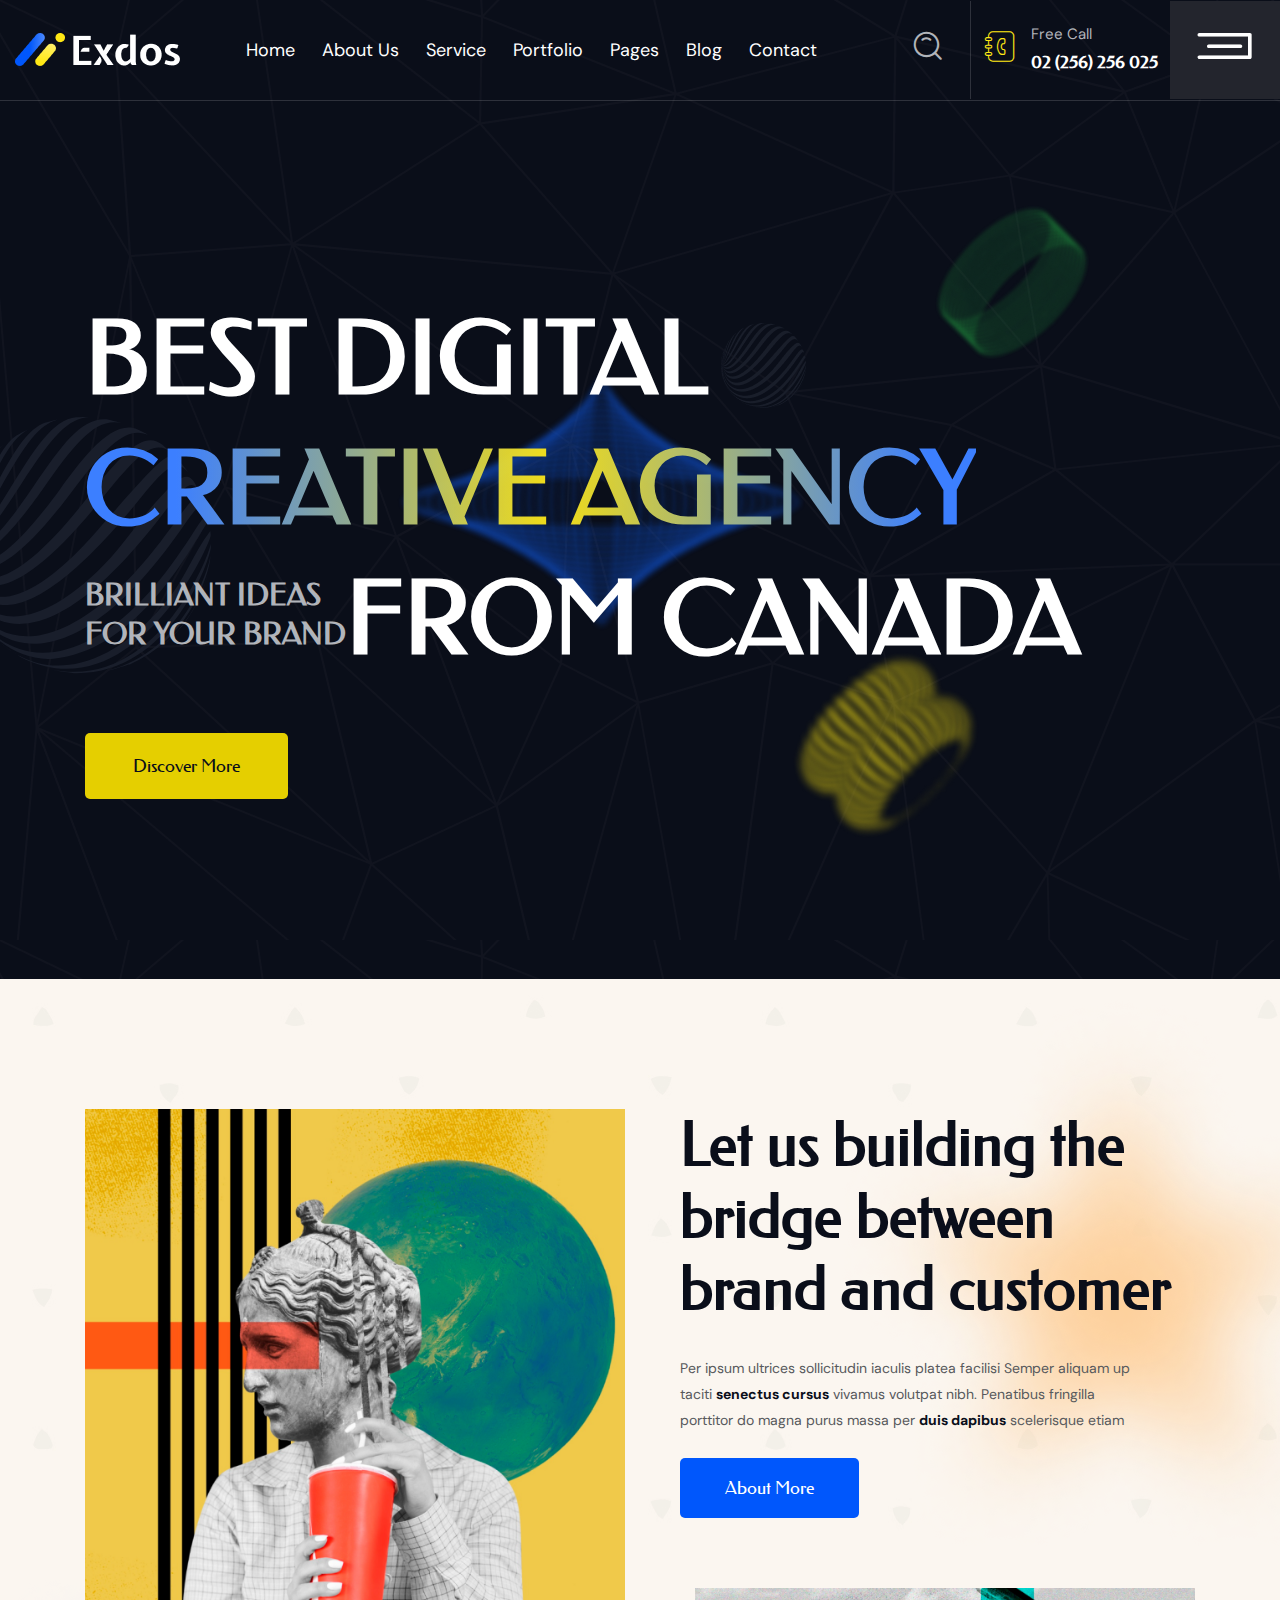
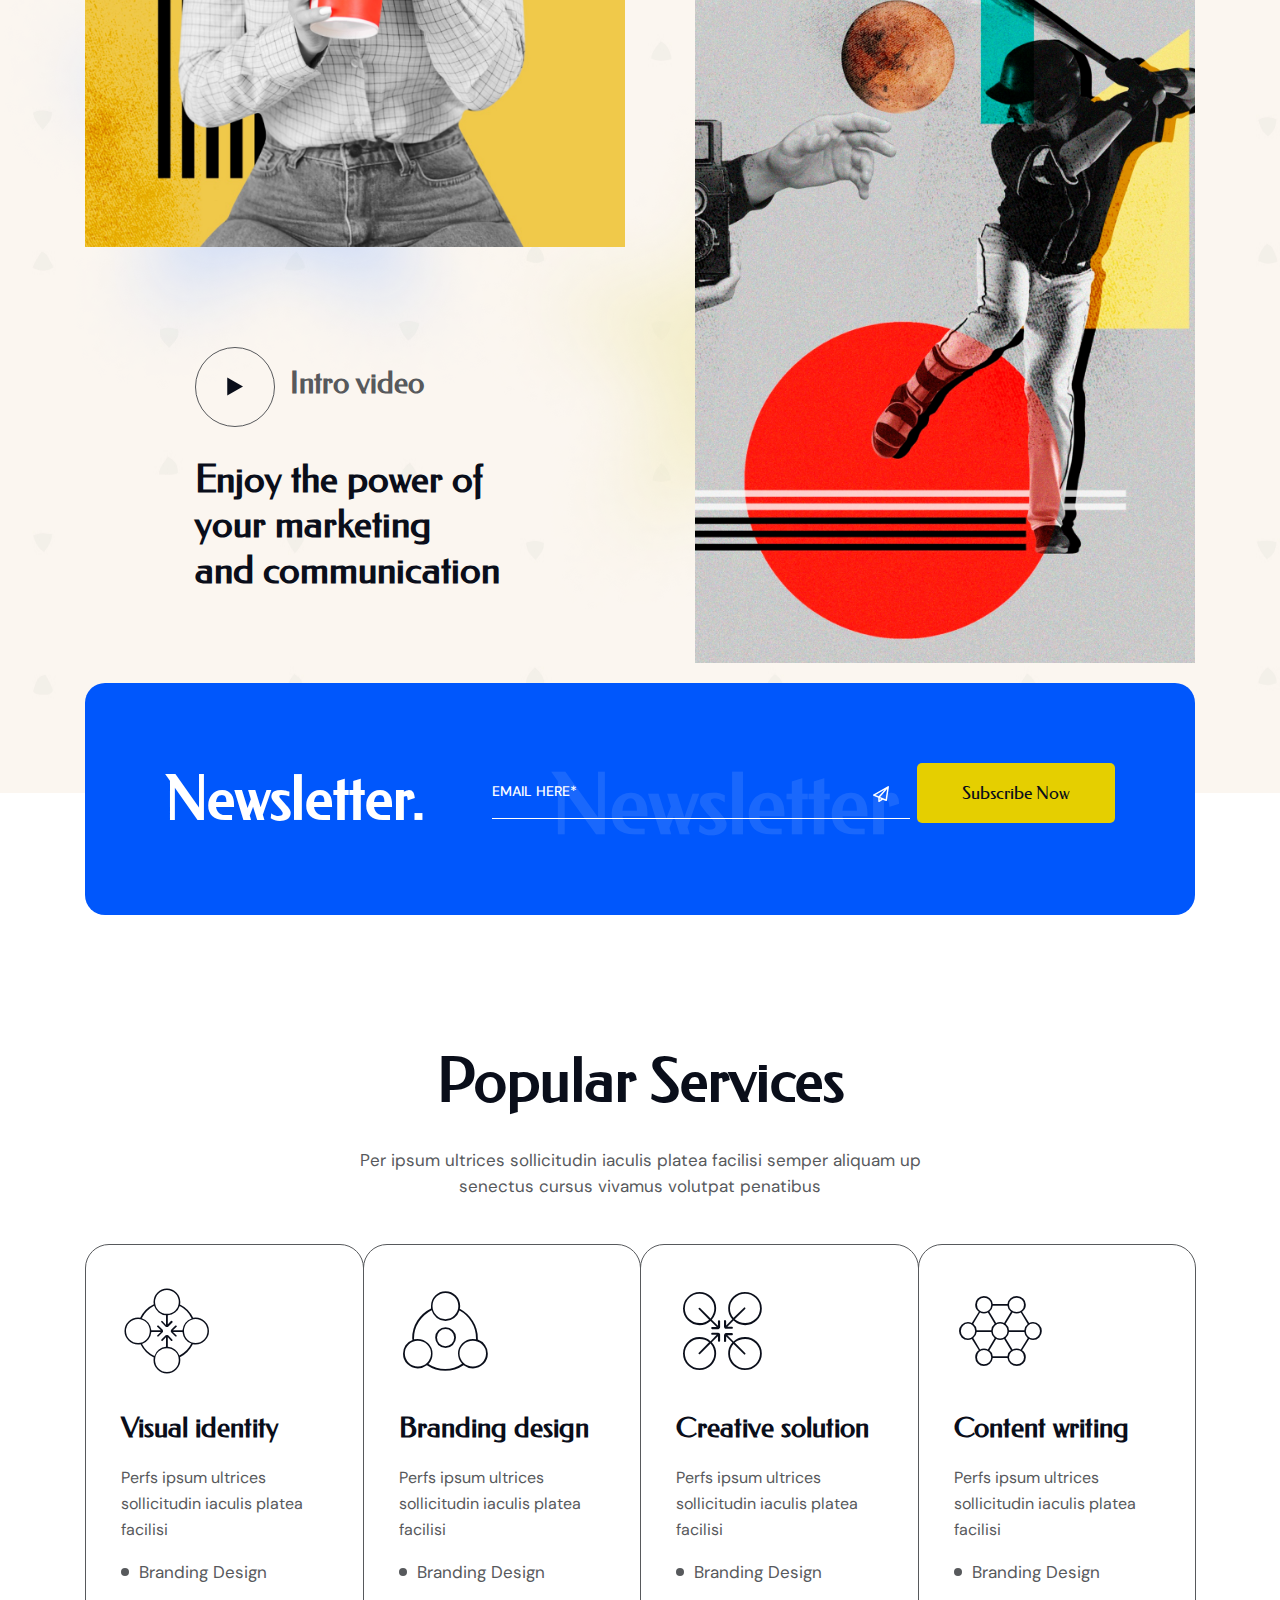
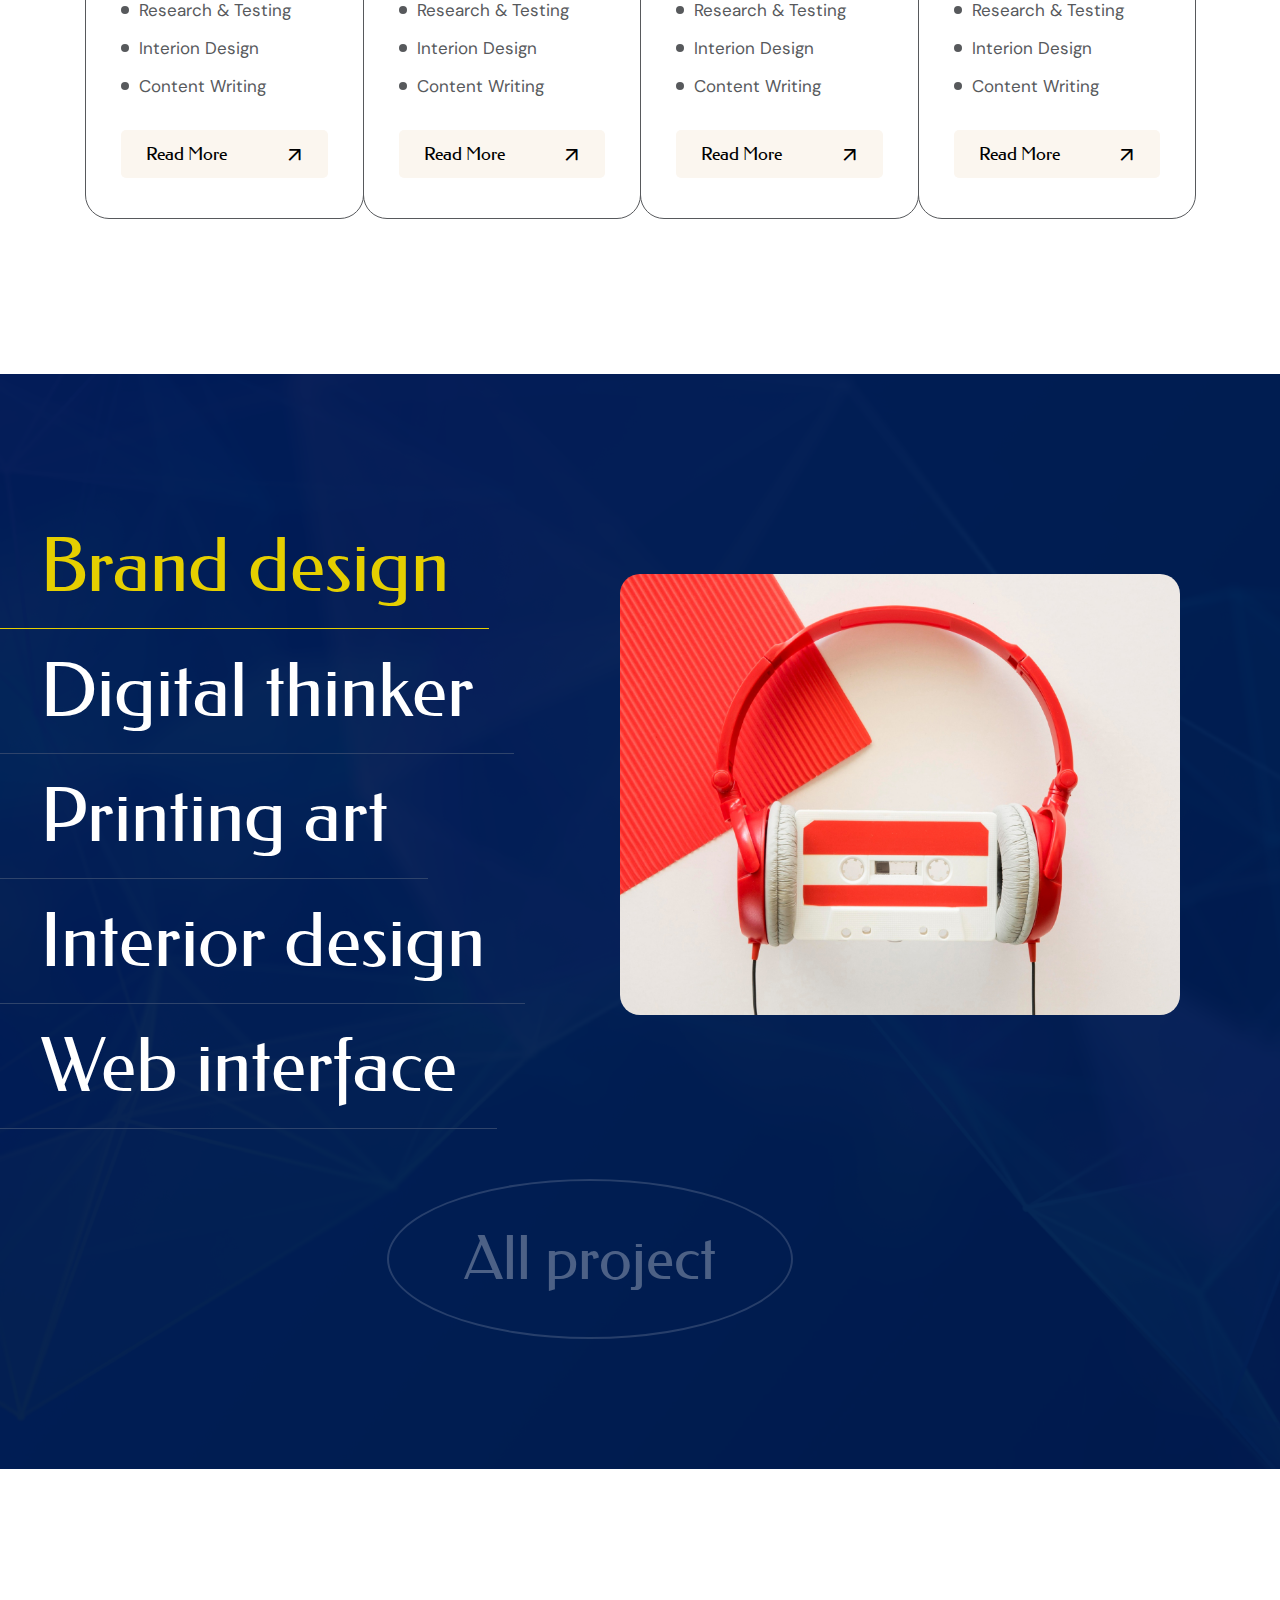
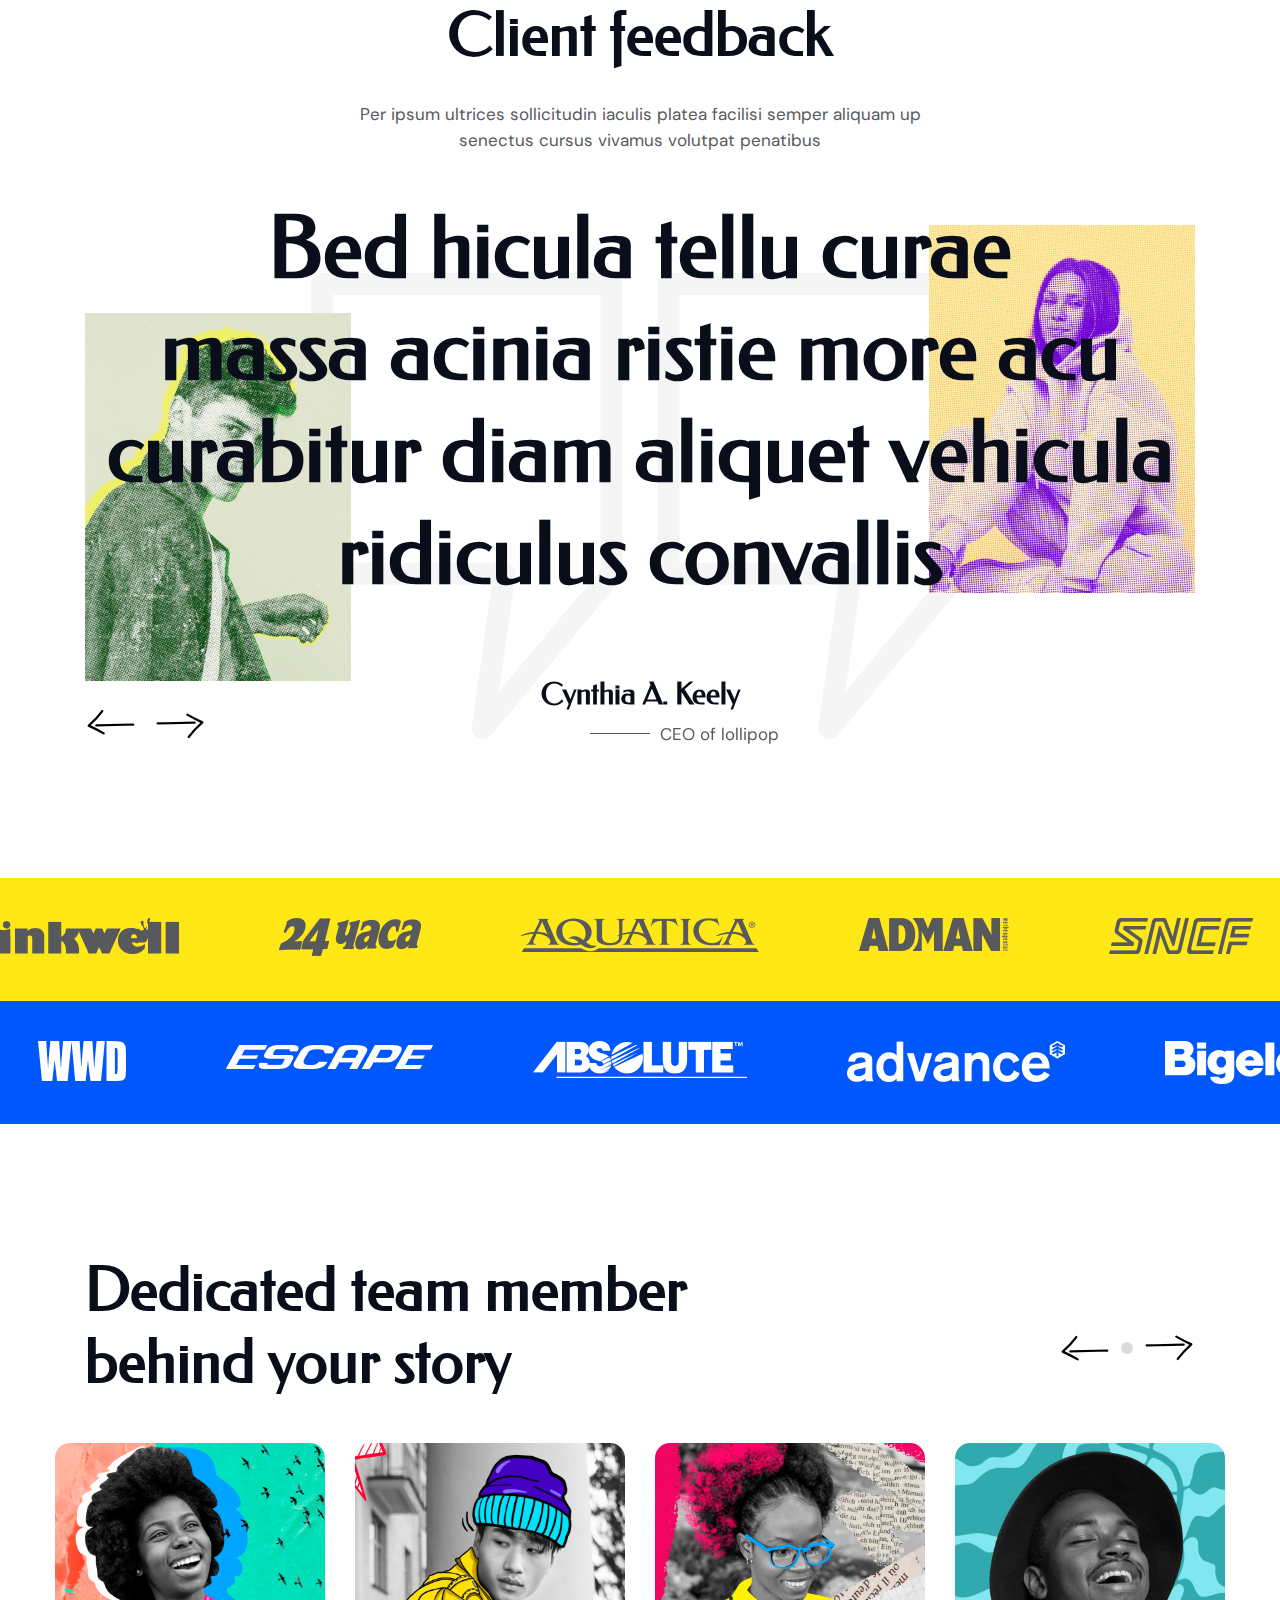
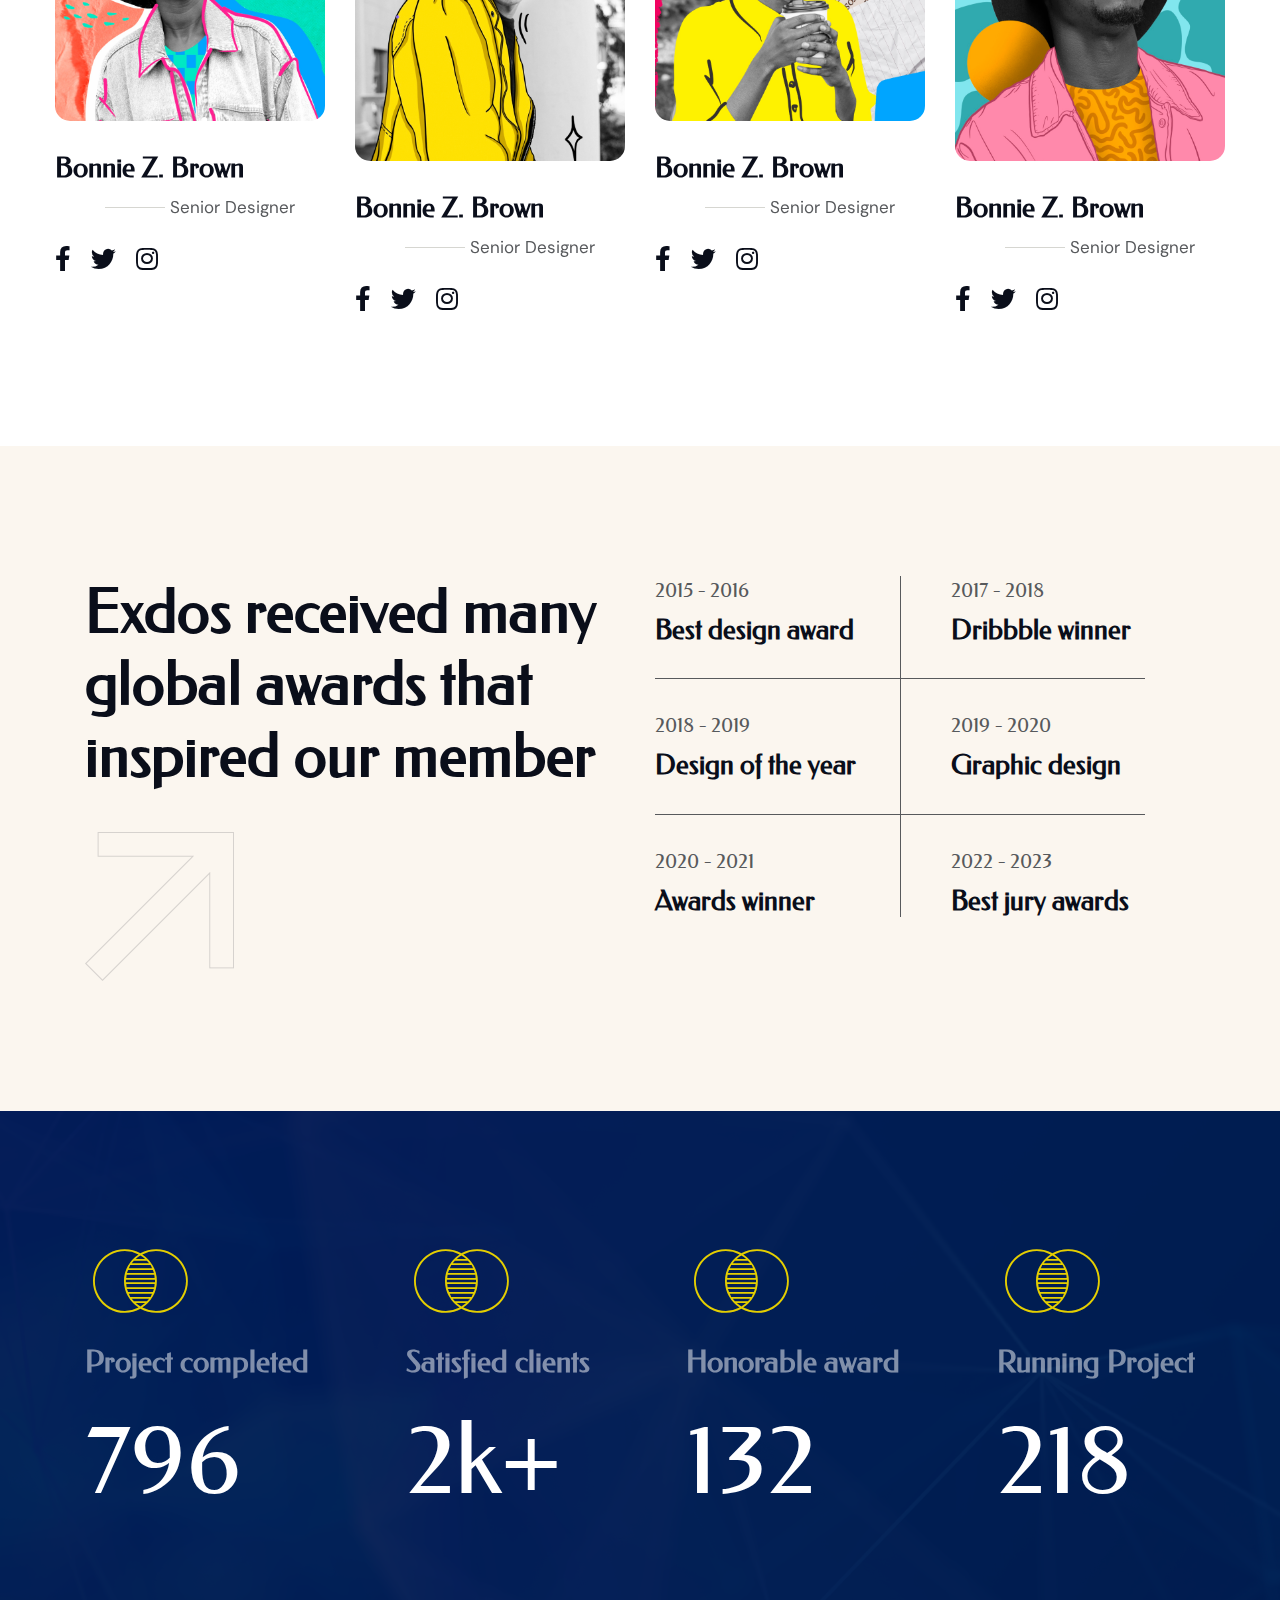
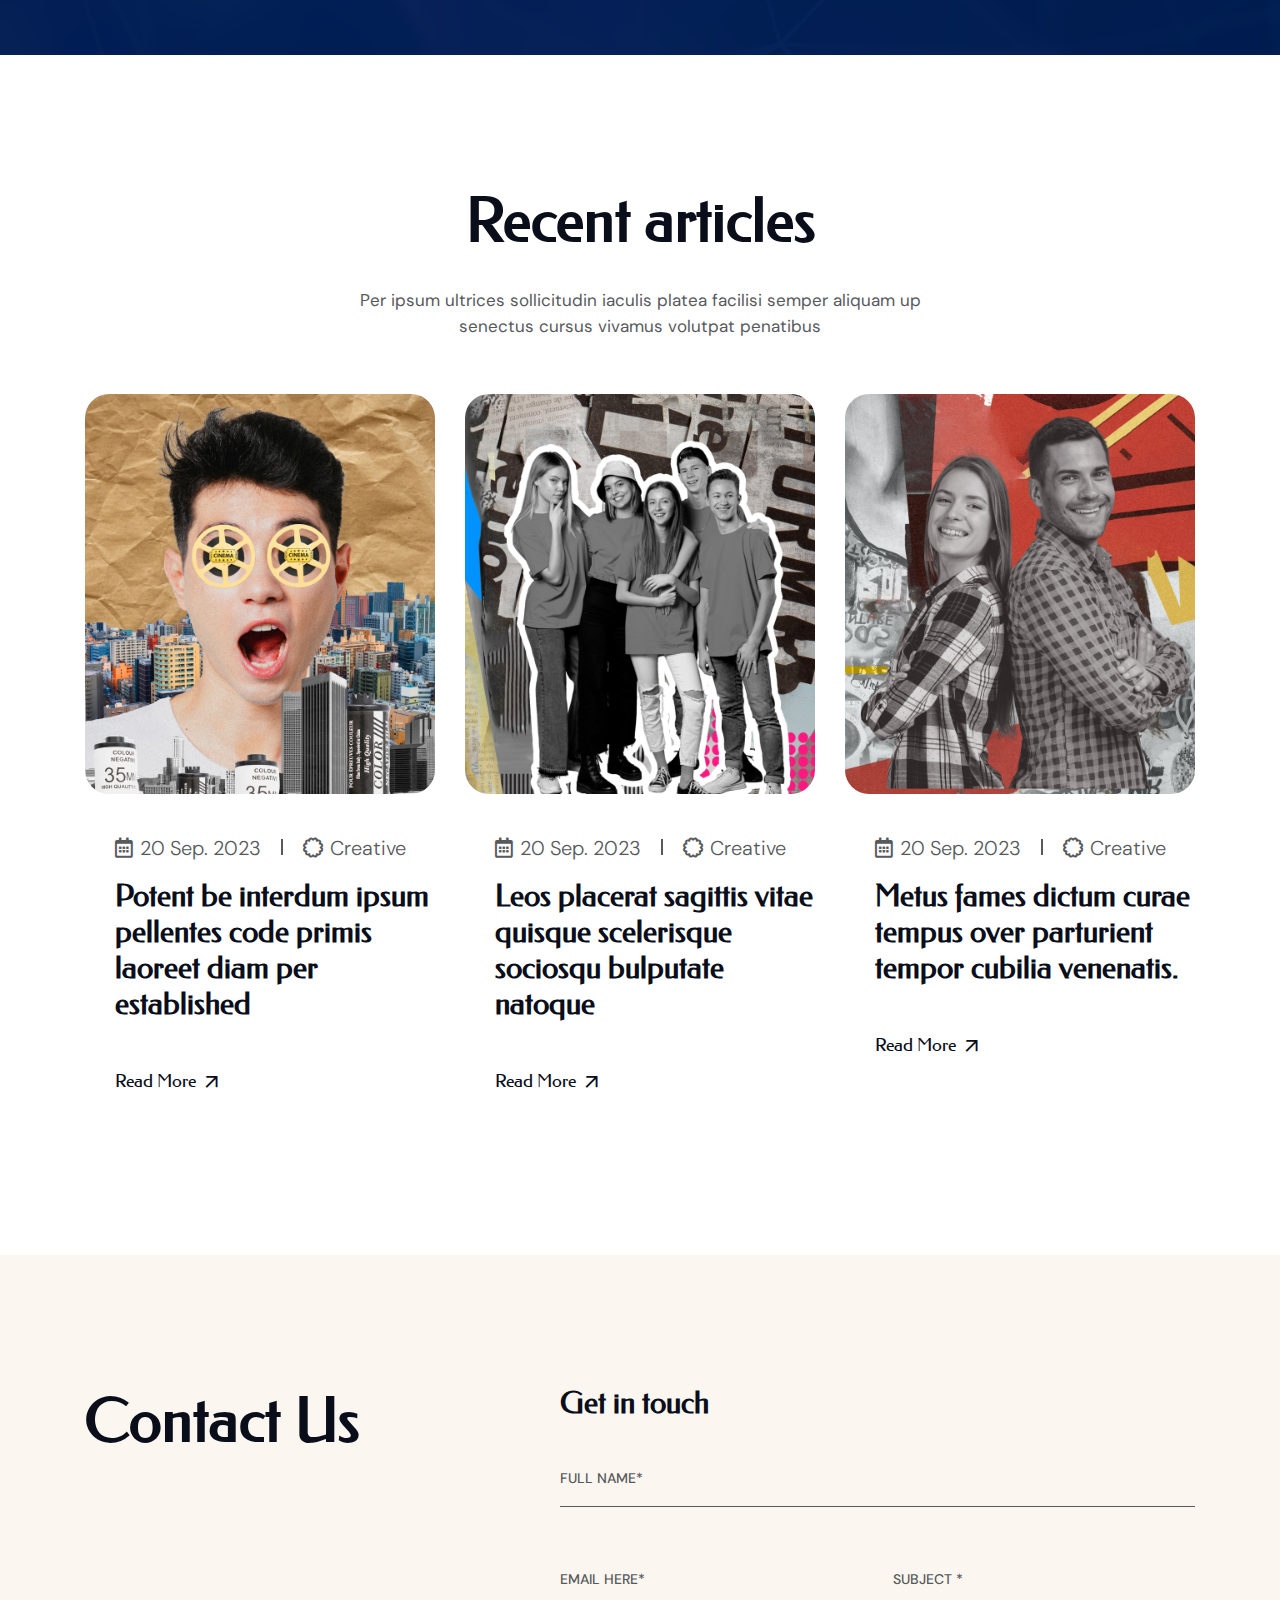
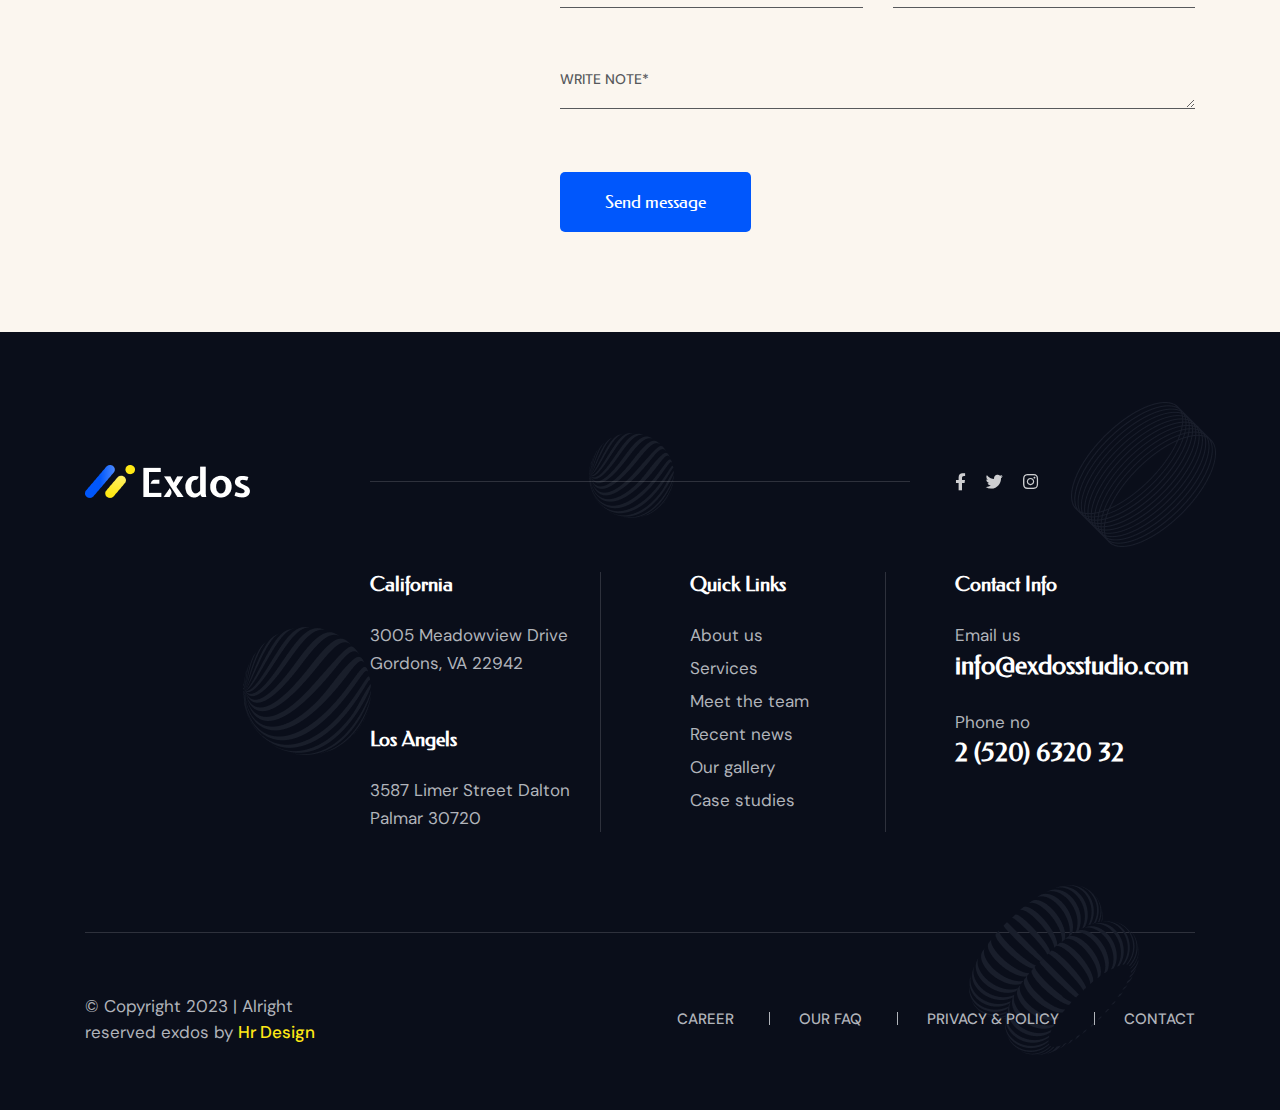
==== commit bcc9ce69: "home 1 responsive for xl devise" ====
--- a/exdocs-project/index.html
+++ b/exdocs-project/index.html
@@ -135,7 +135,7 @@
                             <img src="assets/img/about-image1.png" alt="">
                         </div>
                         <div class="tp-about-video pl-110 mt-100">
-                            <div class="tp-about-video-info d-flex align-items-center">
+                            <div class="tp-about-video-info d-flex align-items-center mb-30">
                                 <div class="tp-about-video-icon mr-15">
                                     <a href="#"><img src="assets/img/about-play.svg" alt=""></a>
                                 </div>
--- a/exdocs-project/assets/css/style.css
+++ b/exdocs-project/assets/css/style.css
@@ -4147,6 +4147,10 @@
   padding-bottom: 180px;
 }
 
+.pl-110 {
+  padding-left: 110px;
+}
+
 .footer-sep {
   background: #fff;
   opacity: 0.15;
@@ -4184,6 +4188,11 @@
   font-size: 30px;
   line-height: 133%;
   color: #fff;
+}
+@media only screen and (min-width: 1200px) and (max-width: 1399px) {
+  .tp-footer-content-item h4 {
+    font-size: 26px;
+  }
 }
 
 .tp-footer-col-3 {
@@ -4291,7 +4300,7 @@
 }
 @media only screen and (min-width: 1200px) and (max-width: 1399px) {
   .tp-main-menu ul li {
-    margin-right: 28px;
+    margin-right: 22px;
   }
 }
 .tp-main-menu ul li a {
@@ -4404,7 +4413,7 @@
 }
 @media only screen and (min-width: 1200px) and (max-width: 1399px) {
   .tp-header-cta {
-    padding: 28px 25px;
+    padding: 26px 12px;
   }
 }
 .tp-header-cta-text span {
@@ -4427,6 +4436,11 @@
 .tpaward-wrapper {
   padding-right: 80px;
 }
+@media only screen and (min-width: 1200px) and (max-width: 1399px) {
+  .tpaward-wrapper {
+    padding-right: 50px;
+  }
+}
 .tpaward-wrapper .row .col-md-6:nth-child(even) .tpaward {
   padding-left: 50px;
   border-left: 1px solid #57595c;
@@ -4452,6 +4466,11 @@
   font-size: 30px;
   margin: 0;
 }
+@media only screen and (min-width: 1200px) and (max-width: 1399px) {
+  .tpaward__title {
+    font-size: 27px;
+  }
+}
 
 @media only screen and (min-width: 1400px) and (max-width: 1600px) {
   .tp-hero {
@@ -4464,6 +4483,11 @@
   color: #fff;
   line-height: 1.3;
   margin: 0;
+}
+@media only screen and (min-width: 1200px) and (max-width: 1399px) {
+  .tp-hero-title {
+    font-size: 100px;
+  }
 }
 .tp-hero-title span {
   background: radial-gradient(42.24% 2817.5% at 52.45% 54.17%, rgba(255, 232, 21, 0.95) 0%, #3c7fff 100%);
@@ -4535,6 +4559,19 @@
   top: 314px;
   z-index: 1;
 }
+@media only screen and (min-width: 1200px) and (max-width: 1399px) {
+  .tp-hero-shape-2.p-absolute {
+    left: 31%;
+    top: 38%;
+    width: 32%;
+  }
+}
+
+@media only screen and (min-width: 1200px) and (max-width: 1399px) {
+  .tp-about-box {
+    padding-left: 25px;
+  }
+}
 
 .tp-about-video-icon a {
   width: 80px;
@@ -4577,7 +4614,13 @@
 }
 
 .contact-form-box input, .contact-form-box textarea {
-  color: #57595C;
+  color: #57595c;
+}
+
+@media only screen and (min-width: 1200px) and (max-width: 1399px) {
+  .tp-section-title {
+    font-size: 60px;
+  }
 }
 
 .custom-row {
@@ -4613,6 +4656,12 @@
   padding: 17px 39px 17px 77px;
   transition: 0.3s;
 }
+@media only screen and (min-width: 1200px) and (max-width: 1399px) {
+  .tp-project-tab button {
+    padding: 17px 40px;
+    font-size: 75px;
+  }
+}
 .tp-project-tab button.active {
   color: var(--tp-theme-sec-color);
   border-color: var(--tp-theme-sec-color);
@@ -4633,6 +4682,11 @@
   padding: 40px;
   transition: 0.3s;
 }
+@media only screen and (min-width: 1200px) and (max-width: 1399px) {
+  .tpservices {
+    padding: 40px 35px;
+  }
+}
 .tpservices__icon i {
   font-size: 92px;
   color: var(--tp-black-common);
@@ -4644,6 +4698,11 @@
 .tpservices__title {
   margin: 34px 0 20px 0;
   font-size: 30px;
+}
+@media only screen and (min-width: 1200px) and (max-width: 1399px) {
+  .tpservices__title {
+    font-size: 28px;
+  }
 }
 .tpservices__list ul {
   list-style: none;
@@ -4684,6 +4743,11 @@
   transform: rotate(-45deg);
 }
 
+.tp-team-area {
+  padding-left: 40px;
+  padding-right: 40px;
+}
+
 .tpteam__thumb img {
   border-radius: 15px;
 }
@@ -4700,7 +4764,7 @@
   transform: translateY(-5px);
   margin-left: 50px;
 }
-@media only screen and (min-width: 1400px) and (max-width: 1600px) {
+@media only screen and (min-width: 1400px) and (max-width: 1600px), only screen and (min-width: 1200px) and (max-width: 1399px) {
   .tpteam__info {
     margin-left: 0px;
   }
@@ -4709,7 +4773,7 @@
   font-size: 30px;
   margin-bottom: 5px;
 }
-.tpteam__info__social a {
+.tpteam__social a {
   font-size: 25px;
   color: #0a0e1a;
   margin-right: 15px;
@@ -4732,6 +4796,11 @@
 .tp-testimonial-desc {
   font-size: 100px;
 }
+@media only screen and (min-width: 1200px) and (max-width: 1399px) {
+  .tp-testimonial-desc {
+    font-size: 85px;
+  }
+}
 .tp-testimonial-name {
   font-size: 30px;
   margin-bottom: 8px;
@@ -4764,7 +4833,7 @@
   font-size: 52px;
   z-index: 9;
 }
-@media only screen and (min-width: 1400px) and (max-width: 1600px) {
+@media only screen and (min-width: 1400px) and (max-width: 1600px), only screen and (min-width: 1200px) and (max-width: 1399px) {
   .tp-swiper-testi-btn {
     left: 0;
     top: inherit;
@@ -4775,7 +4844,7 @@
   left: auto;
   right: -100px;
 }
-@media only screen and (min-width: 1400px) and (max-width: 1600px) {
+@media only screen and (min-width: 1400px) and (max-width: 1600px), only screen and (min-width: 1200px) and (max-width: 1399px) {
   .tp-swiper-testi-btn-next {
     bottom: -4px;
     right: inherit;
@@ -4832,6 +4901,13 @@
   line-height: 1;
   margin: 0;
 }
+@media only screen and (min-width: 1200px) and (max-width: 1399px) {
+  .tp-newsletter-back {
+    font-size: 83px;
+    left: 59px;
+    bottom: -24px;
+  }
+}
 .tp-newsletter-input {
   width: calc(100% - 205px);
 }
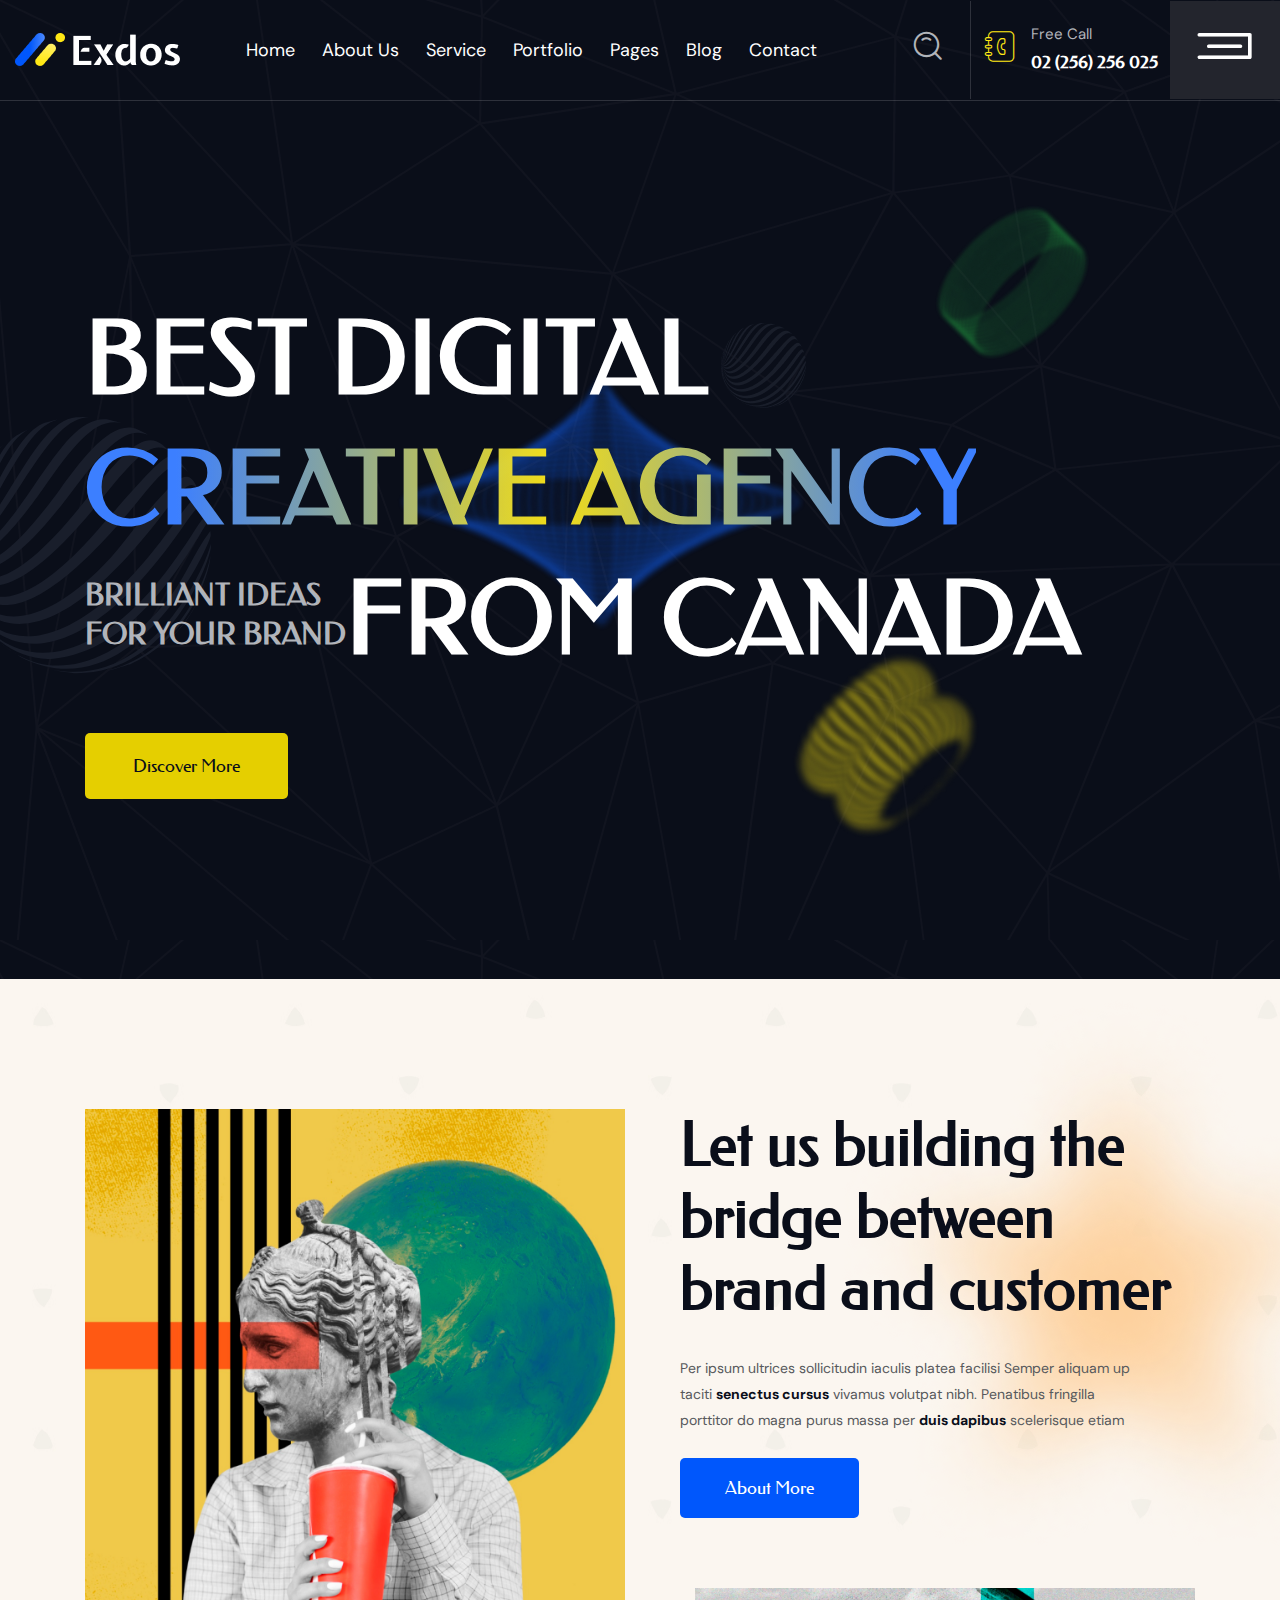
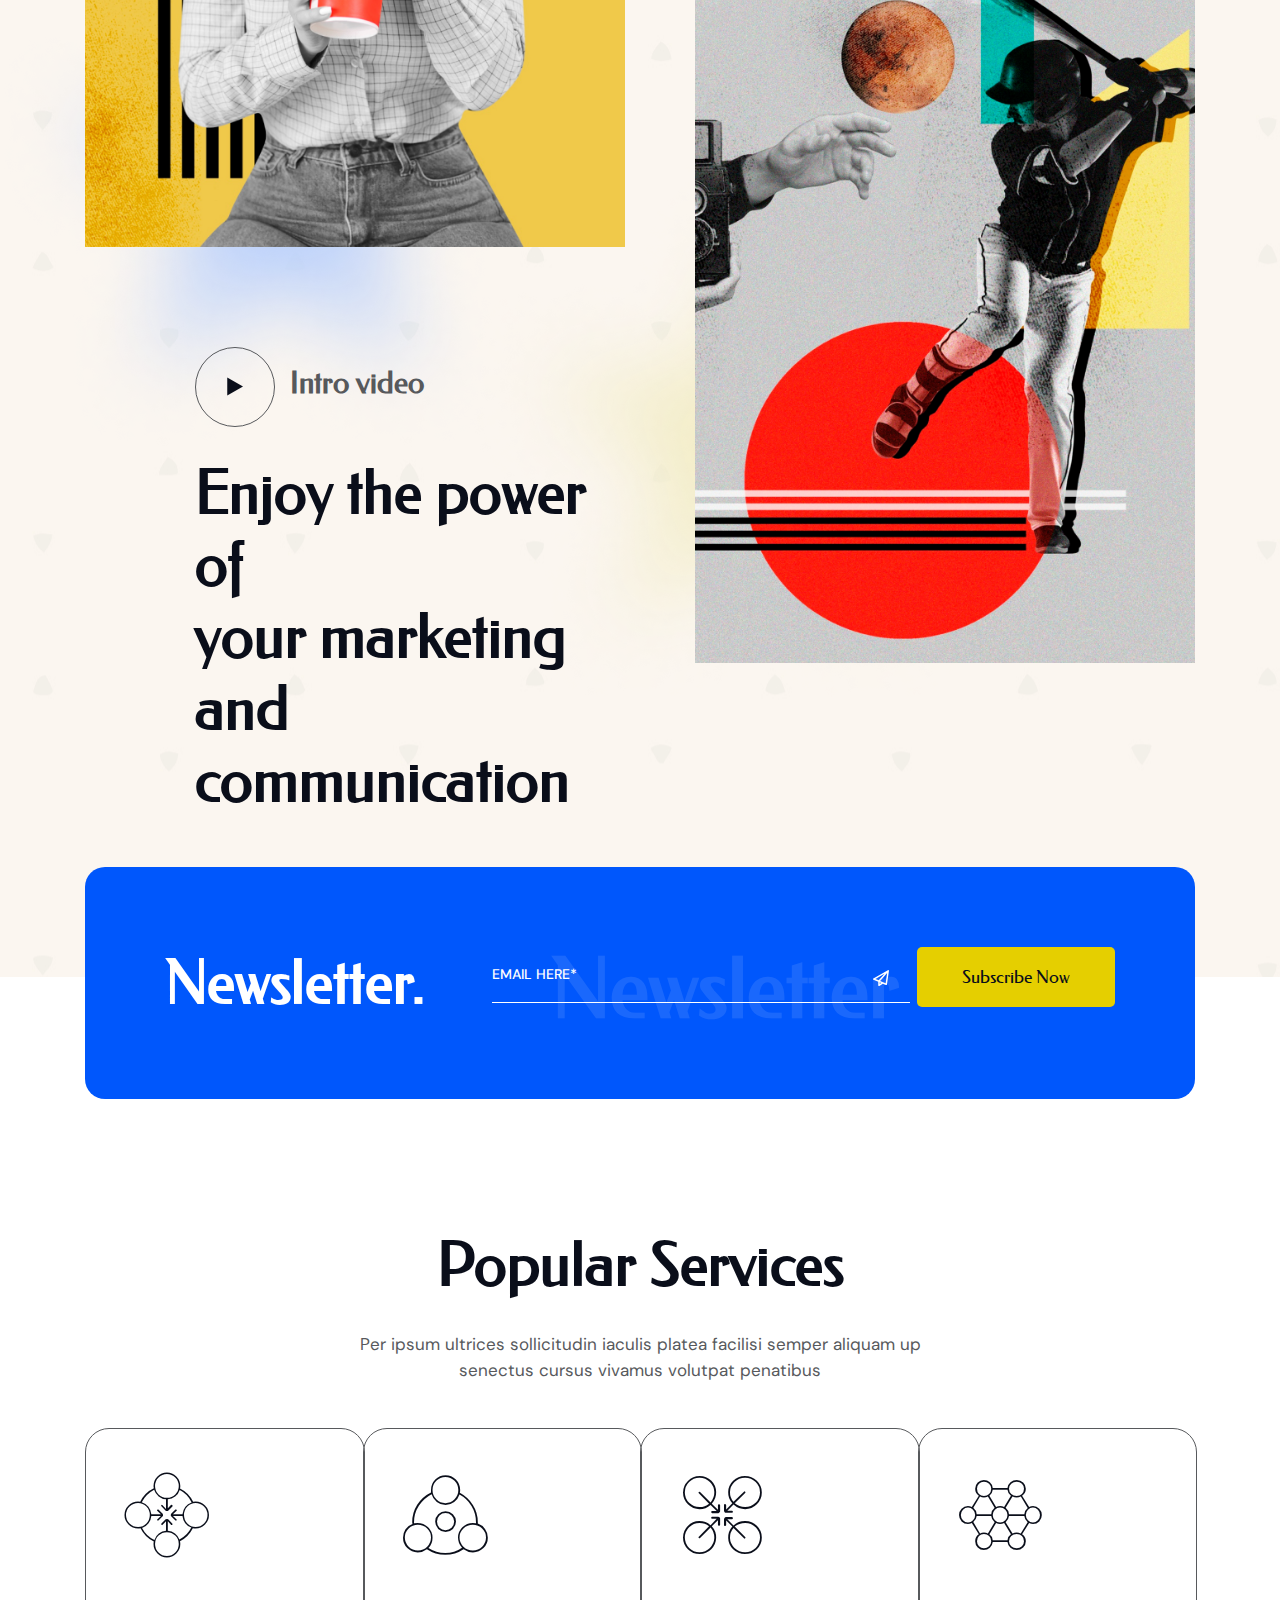
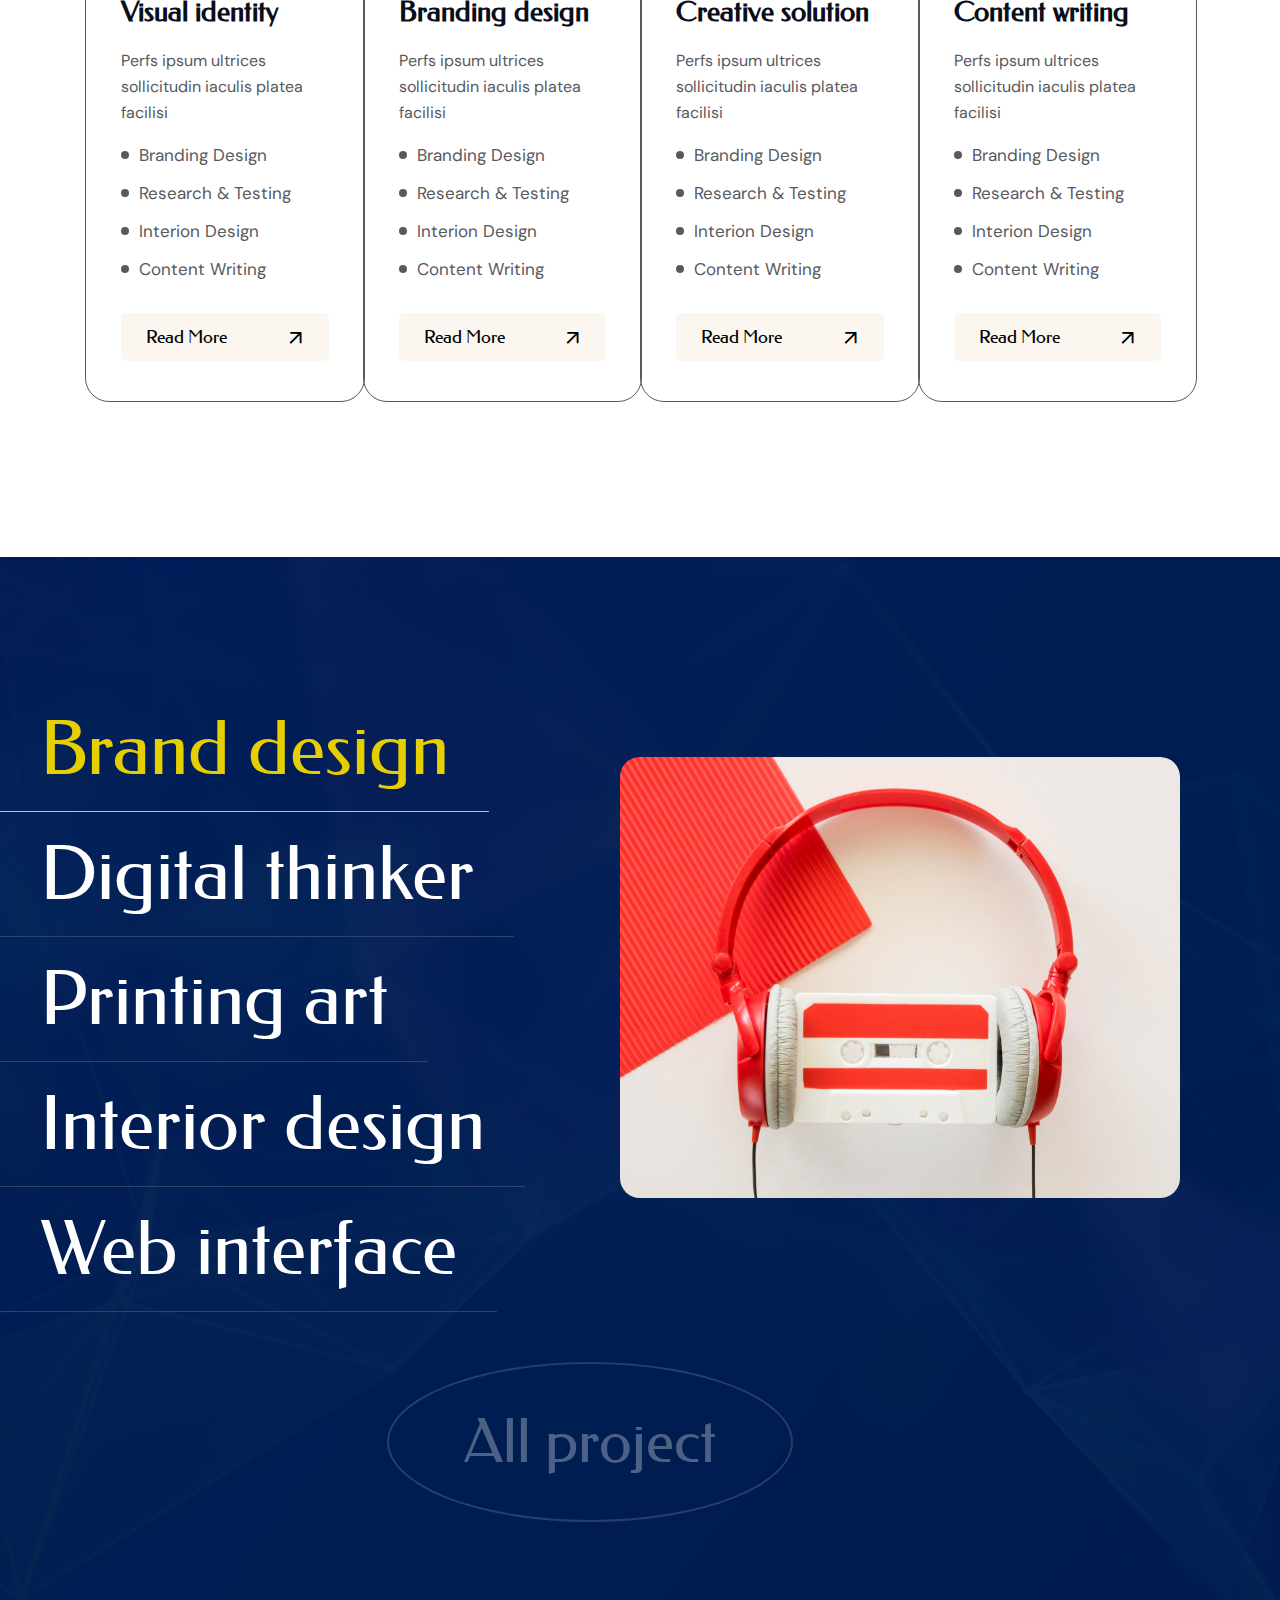
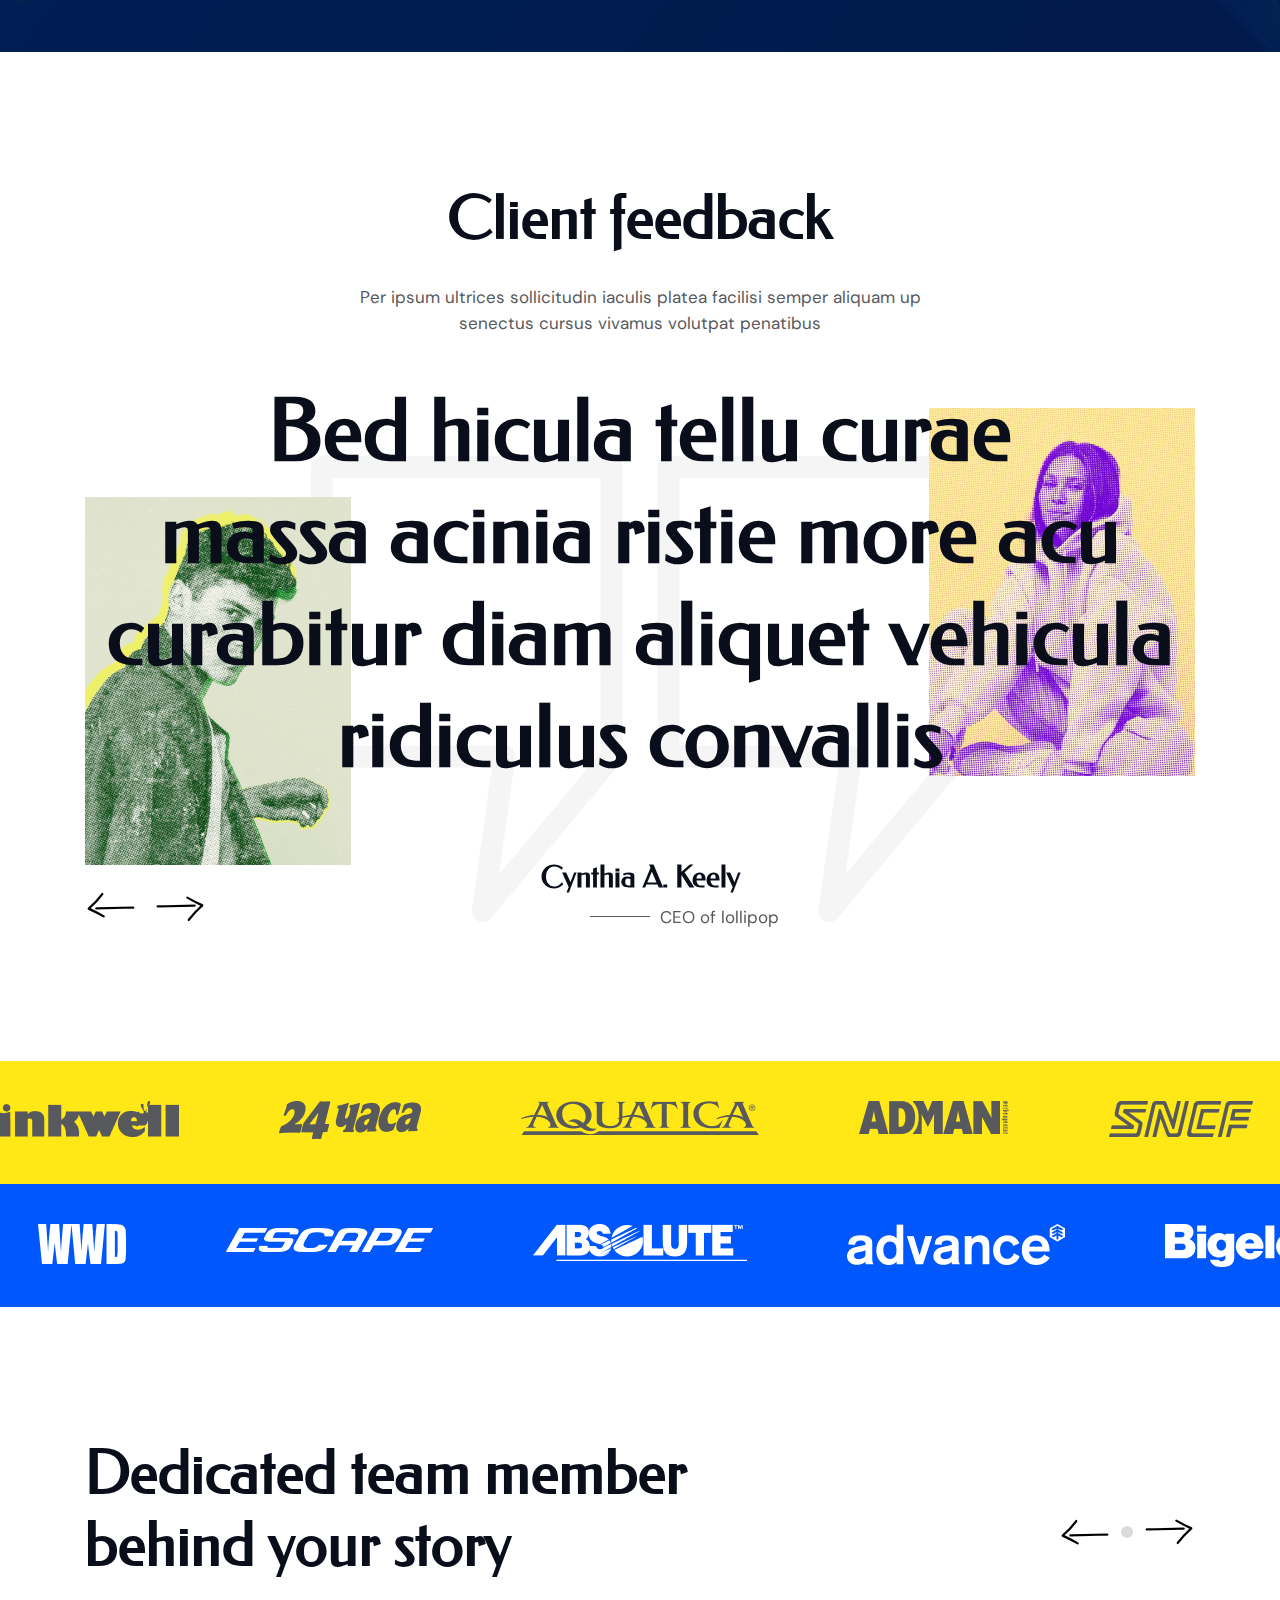
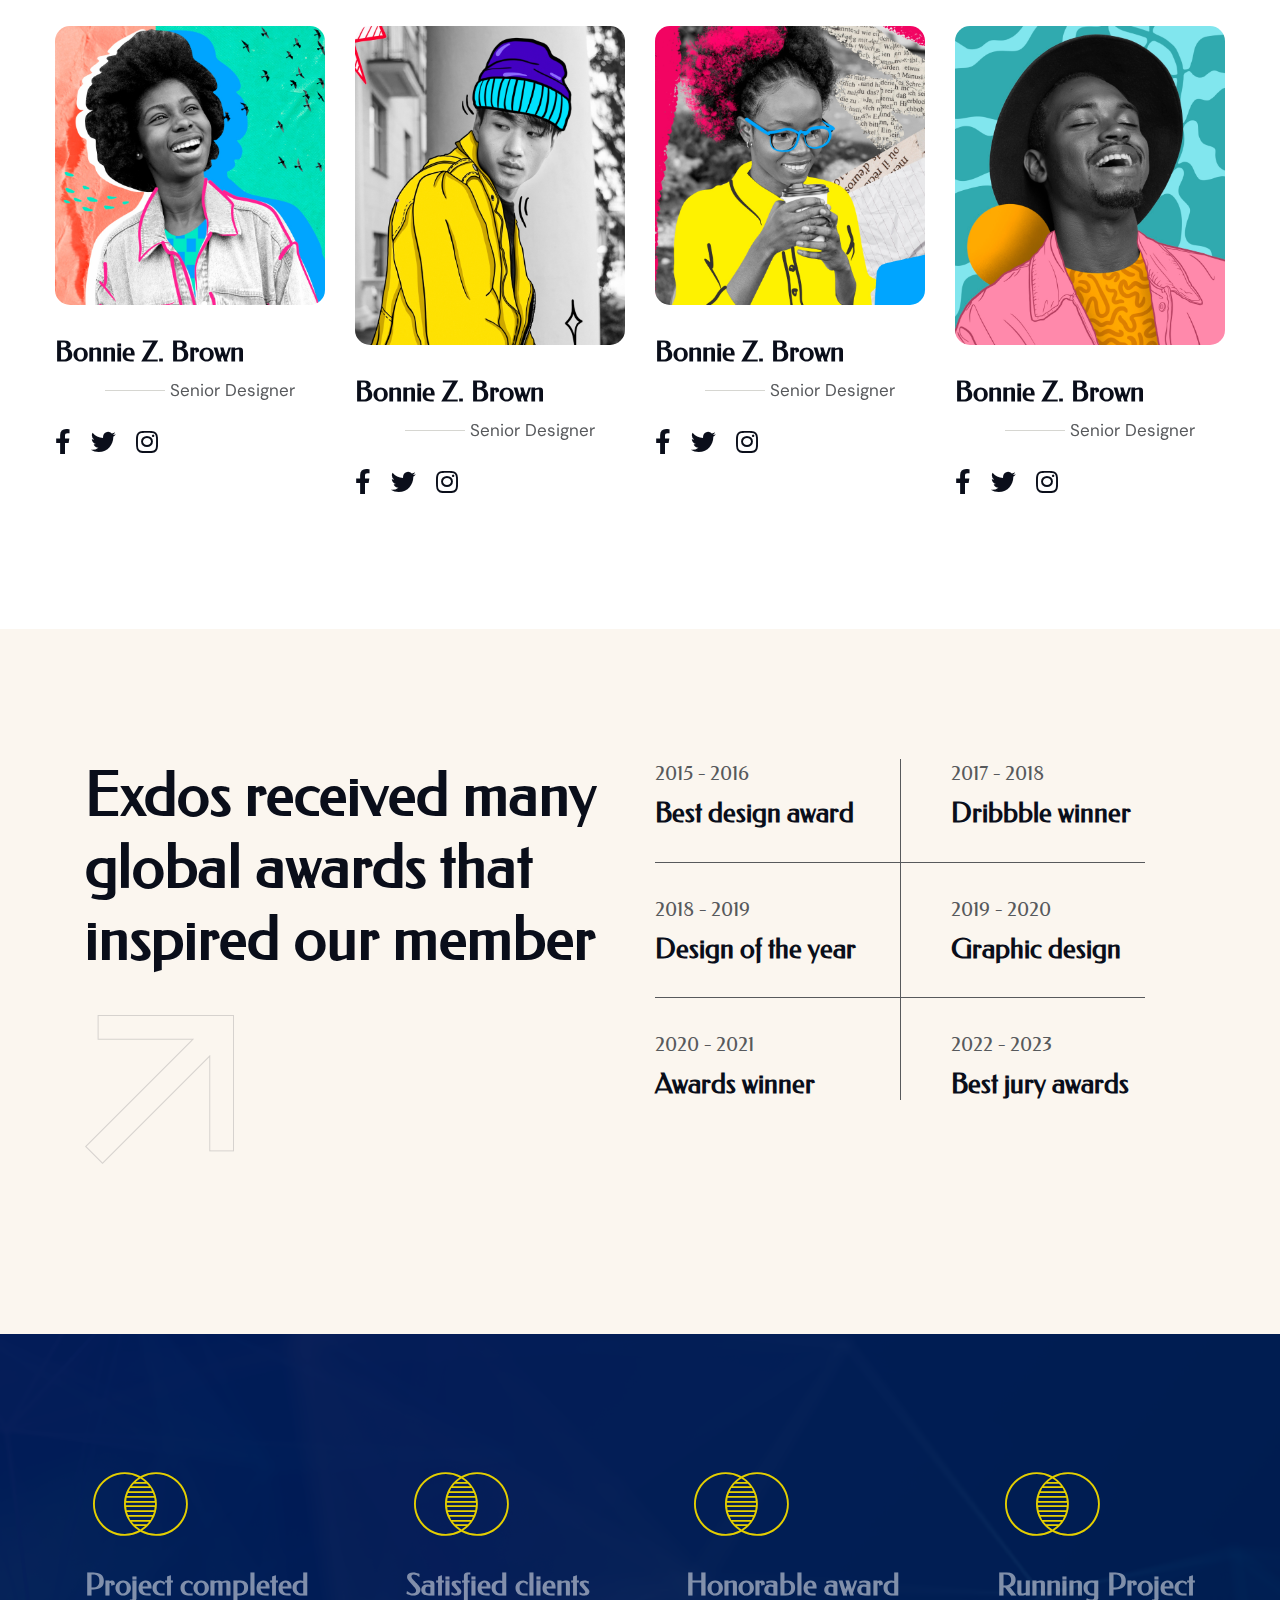
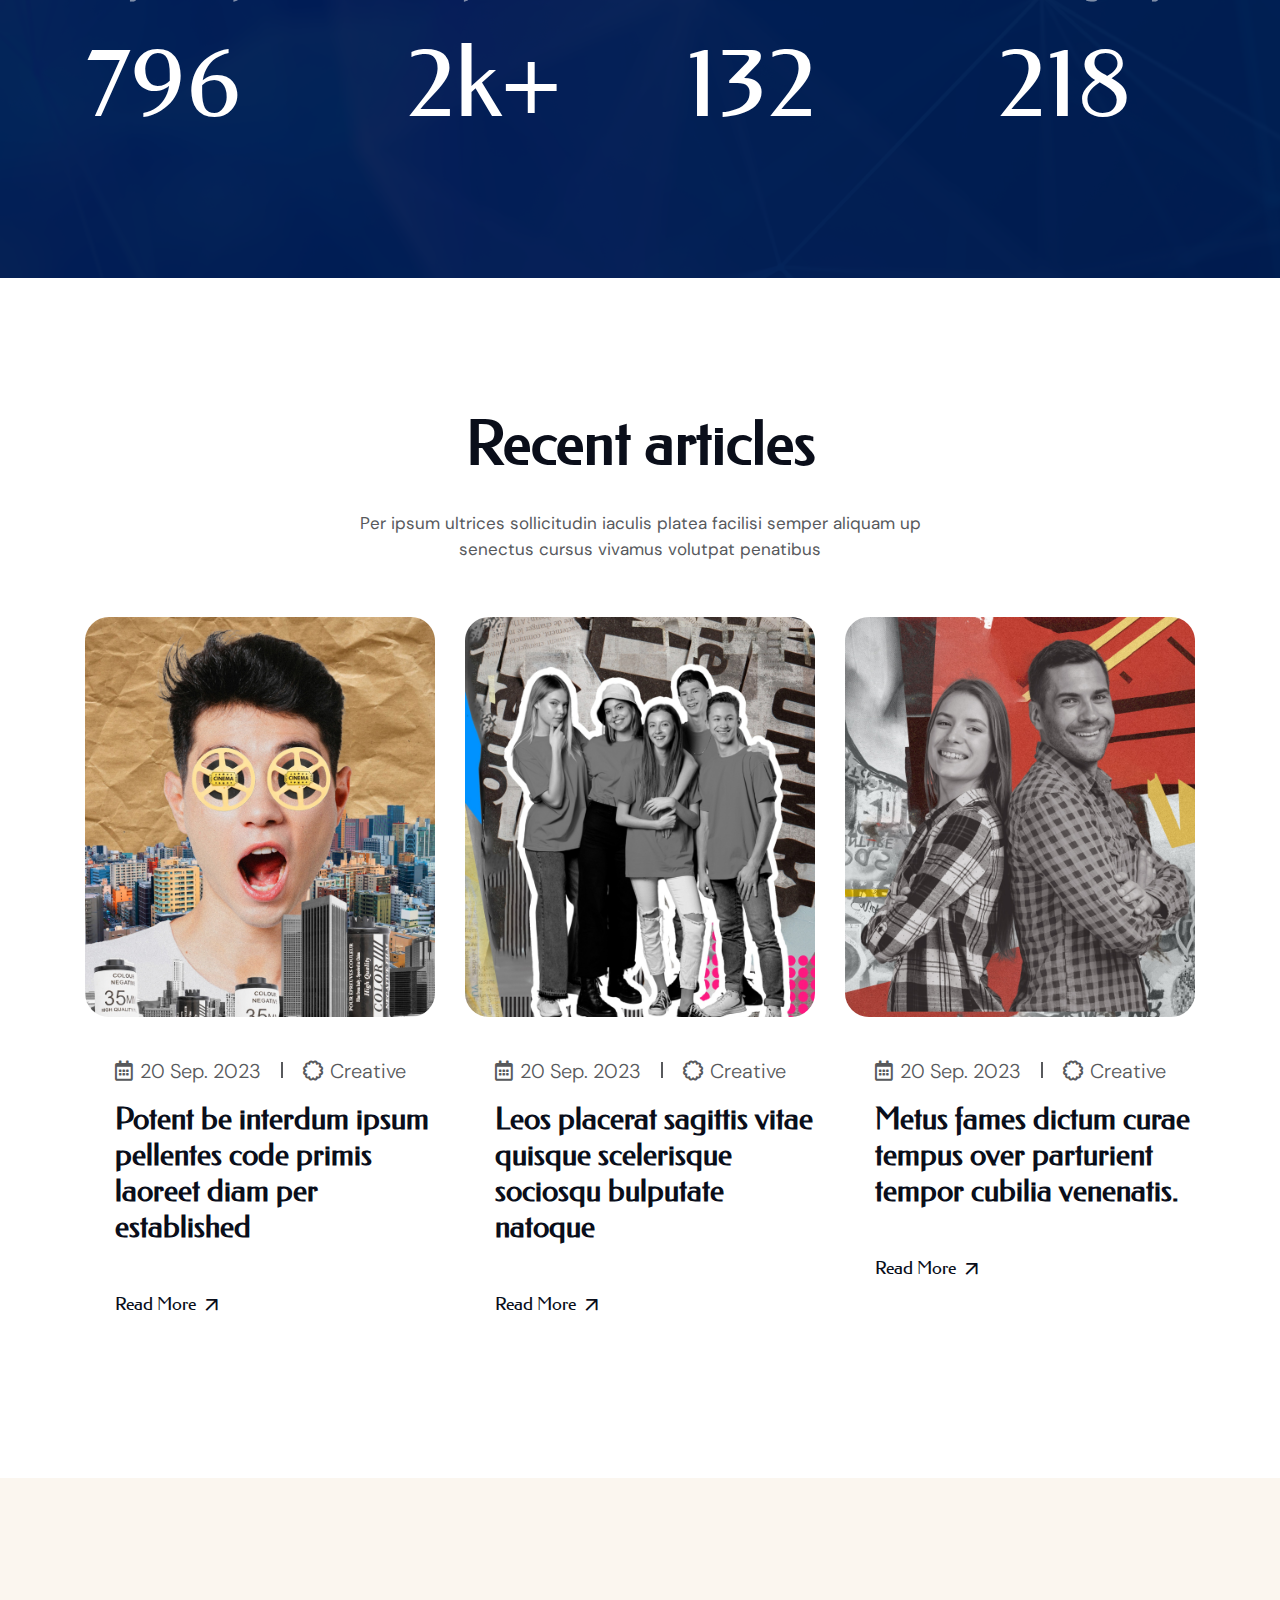
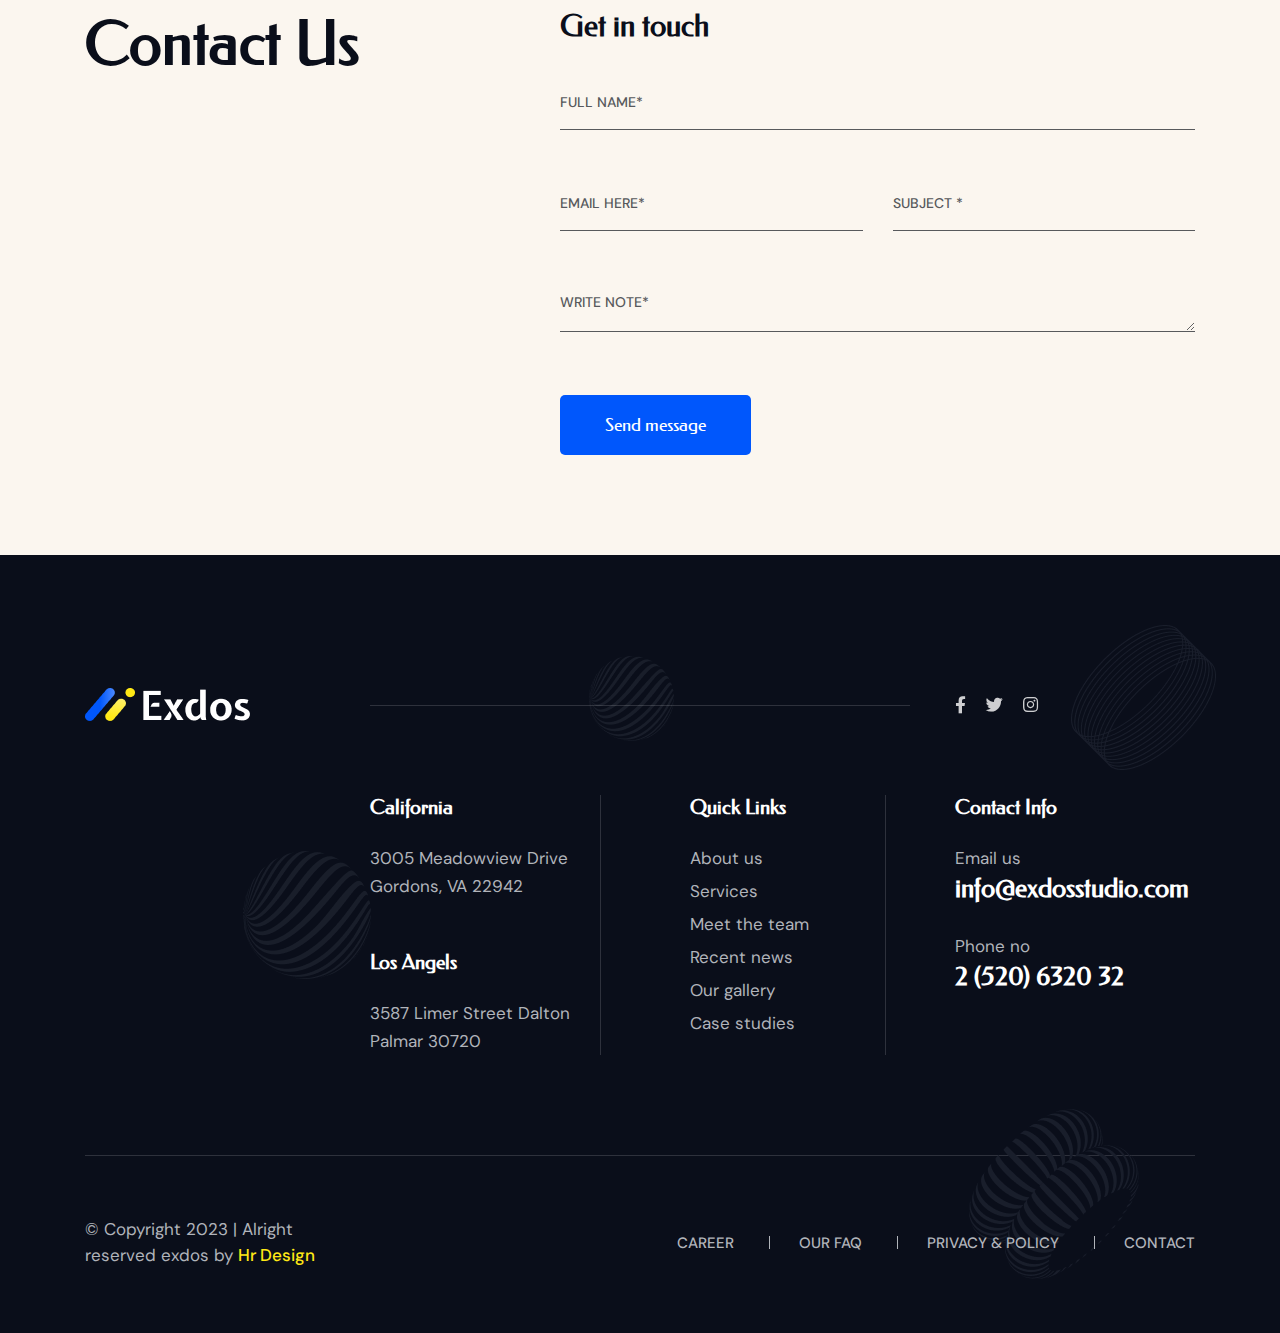
==== commit cedf82b9: "home 1 responsive for lg (992-1199)" ====
--- a/exdocs-project/index.html
+++ b/exdocs-project/index.html
@@ -20,14 +20,14 @@
         <div class="tp-header-area tp-transparent-header pl-100 tp-header-border">
             <div class="container-fluid  p-0">
                 <div class="row gx-0 align-items-center">
-                    <div class="col-xl-2">
+                    <div class="col-xl-2 col-lg-5">
                         <div class="tp-logo">
                             <a href="index.html"><img src="assets/img/logo.png" alt=""></a>
                         </div>
                     </div>
-                    <div class="col-xl-10">
-                        <div class="tp-header-box d-flex justify-content-between">
-                            <div class="tp-main-menu  pl-80">
+                    <div class="col-xl-10 col-lg-7">
+                        <div class="tp-header-box d-flex justify-content-xl-between justify-content-end">
+                            <div class="tp-main-menu  pl-80 d-none d-xl-block">
                                 <nav>
                                     <ul>
                                         <li><a href="#">Home</a>
@@ -88,7 +88,7 @@
             style="background-image: url(assets/img/header-1-bg.png);">
             <div class="tp-hero-shape">
                 <img class="tp-hero-shape-1 p-absolute" src="assets/img/header-1-big-ball.svg" alt="">
-                <img class="tp-hero-shape-2 p-absolute" src="assets/img/hero-1-square-1.png" alt="">
+                <img class="tp-hero-shape-2 p-absolute d-none d-xl-block" src="assets/img/hero-1-square-1.png" alt="">
                 <img class="tp-hero-shape-3 p-absolute" src="assets/img/hero-1-sm-ball.png" alt="">
                 <img class="tp-hero-shape-4 p-absolute" src="assets/img/hero-1-ring-2.png" alt="">
                 <img class="tp-hero-shape-5 p-absolute" src="assets/img/hero-1-ring-1.png" alt="">
@@ -130,7 +130,7 @@
             </div>
             <div class="container p-relative z-index-11">
                 <div class="row">
-                    <div class="col-xl-6">
+                    <div class="col-xl-6 col-lg-6">
                         <div class="tp-about-image">
                             <img src="assets/img/about-image1.png" alt="">
                         </div>
@@ -141,19 +141,19 @@
                                 </div>
                                 <h4>Intro video</h4>
                             </div>
-                            <div class="tp-about-section-wrapper mb-25">
-                                <h2 class="tp-about-section-title mb-30">Enjoy the power of <br> your marketing <br> and
+                            <div class="tp-section-wrapper mb-25 ">
+                                <h2 class="tp-section-title tp-font mb-30 ">Enjoy the power of <br> your marketing
+                                    <br> and
                                     communication</h2>
 
                             </div>
                         </div>
                     </div>
-                    <div class="col-xl-6">
+                    <div class="col-xl-6 col-lg-6">
                         <div class="tp-about-box pl-40 mb-70">
                             <div class="tp-about-section-wrapper mb-25">
-                                <h2 class="tp-section-title mb-30"> Let us building the bridge between <br> brand
-                                    and
-                                    customer </h2>
+                                <h2 class="tp-section-title tp-font mb-30"> Let us building the bridge between <br>
+                                    brand and customer </h2>
                                 <p>Per ipsum ultrices sollicitudin iaculis platea facilisi Semper aliquam up <br> taciti
                                     <b>senectus cursus</b> vivamus volutpat nibh. Penatibus fringilla <br> porttitor do
                                     magna
@@ -213,7 +213,7 @@
                         volutpat penatibus</p>
                 </div>
                 <div class="row justify-content-center  g-0">
-                    <div class="col-xl-3">
+                    <div class="col-xl-3 col-lg-6">
                         <div class="tpservices br-24 mb-25">
                             <div class="tpservices__icon">
                                 <span><i class="flaticon-concentration"></i></span>
@@ -235,7 +235,7 @@
                             </div>
                         </div>
                     </div>
-                    <div class="col-xl-3">
+                    <div class="col-xl-3 col-lg-6">
                         <div class="tpservices br-24 mb-25">
                             <div class="tpservices__icon">
                                 <span><i class="flaticon-sharing"></i></span>
@@ -257,7 +257,7 @@
                             </div>
                         </div>
                     </div>
-                    <div class="col-xl-3">
+                    <div class="col-xl-3 col-lg-6">
                         <div class="tpservices br-24 mb-25">
                             <div class="tpservices__icon">
                                 <span><i class="flaticon-cooperation"></i></span>
@@ -279,7 +279,7 @@
                             </div>
                         </div>
                     </div>
-                    <div class="col-xl-3">
+                    <div class="col-xl-3 col-lg-6">
                         <div class="tpservices br-24 mb-25">
                             <div class="tpservices__icon">
                                 <span><i class="flaticon-connections"></i></span>
@@ -392,10 +392,10 @@
                     <div class="tp-testimonial-shape">
                         <img src="assets/img/shape/quote-testimonial.png" alt="">
                     </div>
-                    <div class="tp-testimonial-shape-thumb-1 p-absolute">
+                    <div class="tp-testimonial-shape-thumb-1 p-absolute d-none d-xl-block">
                         <img src="assets/img/testimonial/thumb1.jpg" alt="">
                     </div>
-                    <div class="tp-testimonial-shape-thumb-2 p-absolute">
+                    <div class="tp-testimonial-shape-thumb-2 p-absolute d-none d-xl-block">
                         <img src="assets/img/testimonial/thumb2.jpg" alt="">
                     </div>
                     <div class="swiper  tp-textmonial-active">
@@ -696,7 +696,7 @@
                                 global awards that
                                 inspired our member</h2>
                         </div>
-                        <div class="tp-award-shape">
+                        <div class="tp-award-shape mb-40 d-none d-xl-block">
                             <img src="assets/img/shape/big-aarrow.png" alt="">
                         </div>
                     </div>
@@ -814,7 +814,7 @@
                 </div>
 
                 <div class="row">
-                    <div class="col-xl-4">
+                    <div class="col-xl-4 col-lg-4">
                         <div class="tpblog mb-30">
                             <div class="tpblog__thumb mb-40">
                                 <a href="#"><img class=" br-20" src="assets/img/blog/blog-1.jpg" alt=""></a>
@@ -836,7 +836,7 @@
                             </div>
                         </div>
                     </div>
-                    <div class="col-xl-4">
+                    <div class="col-xl-4 col-lg-4">
                         <div class="tpblog mb-30">
                             <div class="tpblog__thumb mb-40">
                                 <a href="#"><img class=" br-20" src="assets/img/blog/blog-2.jpg" alt=""></a>
@@ -858,7 +858,7 @@
                             </div>
                         </div>
                     </div>
-                    <div class="col-xl-4">
+                    <div class="col-xl-4 col-lg-4">
                         <div class="tpblog mb-30">
                             <div class="tpblog__thumb mb-40">
                                 <a href="#"><img class=" br-20" src="assets/img/blog/blog-3.jpg" alt=""></a>
@@ -903,10 +903,10 @@
                                     <div class="col-xl-12 mb-45">
                                         <input type="text" placeholder="Full Name*">
                                     </div>
-                                    <div class="col-xl-6 mb-45">
+                                    <div class="col-xl-6 mb-45 col-lg-6">
                                         <input type="email" placeholder="Email Here*">
                                     </div>
-                                    <div class="col-xl-6 mb-45">
+                                    <div class="col-xl-6 mb-45 col-lg-6">
                                         <input type="text" placeholder="Subject *">
                                     </div>
                                     <div class="col-xl-12 mb-55">
@@ -926,6 +926,7 @@
         </section>
         <!--tp contact area end-->
     </main>
+    <!-- tp footer area start -->
     <footer class="tp-theme-black-bg p-relative">
         <div class="tp-footer-shape-01 p-absolute">
             <img src="assets/img/shape/footer/footer-1.png" alt="">
@@ -944,15 +945,15 @@
         <div class="container">
             <div class="tp-footer-logo-area pt-130">
                 <div class="row align-items-center">
-                    <div class="col-xl-3">
+                    <div class="col-xl-3 col-lg-4">
                         <div class="footer-logo">
                             <a href="#"><img src="assets/img/logo.png" alt=""></a>
                         </div>
                     </div>
-                    <div class="col-xl-6">
+                    <div class="col-xl-6 col-lg-4">
                         <div class="footer-sep"></div>
                     </div>
-                    <div class="col-xl-3">
+                    <div class="col-xl-3 col-lg-4">
                         <div class="tpfooter__social">
                             <a href="#"><i class="fab fa-facebook-f"></i></a>
                             <a href="#"><i class="fab fa-twitter"></i></a>
@@ -965,7 +966,7 @@
             <div class="tp-footer-widget-area pt-70 pb-100 ">
                 <div class="row">
                     <div class="col-xl-3 tp-footer-col-1"></div>
-                    <div class="col-xl-3 tp-footer-col-2">
+                    <div class="col-xl-3 tp-footer-col-2 col-lg-4">
                         <div class="tp-footer-widget mb-50">
                             <h3 class="tp-footer-widget-title mb-25">California</h3>
                             <div class="footer-content">
@@ -981,7 +982,7 @@
                             </div>
                         </div>
                     </div>
-                    <div class="col-xl-3 tp-footer-col-3">
+                    <div class="col-xl-3 tp-footer-col-3 col-lg-4">
                         <div class="tp-footer-widget">
                             <h3 class="tp-footer-widget-title mb-25">Quick Links</h3>
                             <ul>
@@ -994,7 +995,7 @@
                             </ul>
                         </div>
                     </div>
-                    <div class="col-xl-3 tp-footer-col-4">
+                    <div class="col-xl-3 tp-footer-col-4 col-lg-4">
                         <div class="tp-footer-widget">
                             <h3 class="tp-footer-widget-title mb-25">Contact Info</h3>
                             <div class="tp-footer-content">
@@ -1015,13 +1016,13 @@
             </div>
             <div class="tp-footer-copyright-area pt-60 pb-10">
                 <div class="row align-items-center ">
-                    <div class="col-xl-3">
+                    <div class="col-xl-3 col-lg-4">
                         <div class="tp-footer-copyright mb-55">
                             <p>© Copyright 2023 | Alright reserved
                                 exdos by <a href="#">Hr Design</a></p>
                         </div>
                     </div>
-                    <div class="col-xl-9">
+                    <div class="col-xl-9 col-lg-8">
                         <div class="tp-footer-menu text-end mb-55">
                             <ul>
                                 <li><a href="#">Career</a></li>
@@ -1035,6 +1036,7 @@
             </div>
         </div>
     </footer>
+    <!-- tp footer area end -->
     <!-- <div class="hero" style="background-color: #0A0E19; height: 500px;"></div> -->
 
     <script src="assets/js/jquery-3.7.1.min.js"></script>
--- a/exdocs-project/assets/css/style.css
+++ b/exdocs-project/assets/css/style.css
@@ -4380,6 +4380,11 @@
     padding-left: 15px;
   }
 }
+@media only screen and (min-width: 992px) and (max-width: 1199px) {
+  .tp-header-area {
+    padding-left: 40px;
+  }
+}
 .tp-header-border {
   border-bottom: 1px solid rgba(255, 255, 255, 0.15);
 }
@@ -4487,6 +4492,11 @@
 @media only screen and (min-width: 1200px) and (max-width: 1399px) {
   .tp-hero-title {
     font-size: 100px;
+  }
+}
+@media only screen and (min-width: 992px) and (max-width: 1199px) {
+  .tp-hero-title {
+    font-size: 75px;
   }
 }
 .tp-hero-title span {
@@ -4530,28 +4540,46 @@
   display: block ruby;
 }
 
-.tp-hero-shape-5.p-absolute {
+.tp-hero-shape-5 {
   right: 300px;
   bottom: 140px;
   z-index: 1;
 }
-
-.tp-hero-shape-1.p-absolute {
+@media only screen and (min-width: 992px) and (max-width: 1199px) {
+  .tp-hero-shape-5 {
+    right: 158px;
+    bottom: 109px;
+  }
+}
+
+.tp-hero-shape-1 {
   top: 417px;
   left: -45px;
   z-index: 0;
 }
 
-.tp-hero-shape-4.p-absolute {
+.tp-hero-shape-4 {
   right: 190px;
   top: 205px;
   z-index: 1;
 }
-
-.tp-hero-shape-3.p-absolute {
+@media only screen and (min-width: 992px) and (max-width: 1199px) {
+  .tp-hero-shape-4 {
+    right: 87px;
+    top: 181px;
+  }
+}
+
+.tp-hero-shape-3 {
   right: 37%;
   top: 33%;
   z-index: 1;
+}
+@media only screen and (min-width: 992px) and (max-width: 1199px) {
+  .tp-hero-shape-3 {
+    right: 54%;
+    top: 22%;
+  }
 }
 
 .tp-hero-shape-2.p-absolute {
@@ -4572,8 +4600,18 @@
     padding-left: 25px;
   }
 }
-
-.tp-about-video-icon a {
+@media only screen and (min-width: 992px) and (max-width: 1199px) {
+  .tp-about-box {
+    padding-left: 21px;
+  }
+}
+
+@media only screen and (min-width: 992px) and (max-width: 1199px) {
+  .tp-about-area .tp-about-video {
+    padding-left: 30px;
+  }
+}
+.tp-about-area .tp-about-video-icon a {
   width: 80px;
   height: 80px;
   border: 1px solid #57595c;
@@ -4582,7 +4620,7 @@
   border-radius: 50%;
   display: inline-block;
 }
-.tp-about-video h4 {
+.tp-about-area .tp-about-video h4 {
   color: #57595c;
   font-size: 30px;
 }
@@ -4603,6 +4641,12 @@
   top: 47%;
   left: 35%;
   z-index: 1;
+}
+
+@media only screen and (min-width: 992px) and (max-width: 1199px) {
+  .tp-font {
+    font-size: 50px;
+  }
 }
 
 .fs-100 {
@@ -4662,6 +4706,14 @@
     font-size: 75px;
   }
 }
+@media only screen and (min-width: 992px) and (max-width: 1199px) {
+  .tp-project-tab button {
+    padding: 17px 30px;
+    font-size: 60px;
+    width: 100%;
+    text-align: left;
+  }
+}
 .tp-project-tab button.active {
   color: var(--tp-theme-sec-color);
   border-color: var(--tp-theme-sec-color);
@@ -4685,6 +4737,7 @@
 @media only screen and (min-width: 1200px) and (max-width: 1399px) {
   .tpservices {
     padding: 40px 35px;
+    margin-right: -2px;
   }
 }
 .tpservices__icon i {
@@ -4751,6 +4804,11 @@
 .tpteam__thumb img {
   border-radius: 15px;
 }
+@media only screen and (min-width: 992px) and (max-width: 1199px) {
+  .tpteam__info {
+    margin-left: 20px;
+  }
+}
 .tpteam__info span {
   color: var(--tp-body-color);
   font-size: 17px;
@@ -4801,6 +4859,11 @@
     font-size: 85px;
   }
 }
+@media only screen and (min-width: 992px) and (max-width: 1199px) {
+  .tp-testimonial-desc {
+    font-size: 60px;
+  }
+}
 .tp-testimonial-name {
   font-size: 30px;
   margin-bottom: 8px;
@@ -4825,6 +4888,11 @@
   top: 75px;
   z-index: -1;
 }
+@media only screen and (min-width: 992px) and (max-width: 1199px) {
+  .tp-testimonial-shape {
+    top: 0;
+  }
+}
 
 .tp-swiper-testi-btn {
   position: absolute;
@@ -4840,6 +4908,12 @@
     bottom: 0;
   }
 }
+@media only screen and (min-width: 992px) and (max-width: 1199px) {
+  .tp-swiper-testi-btn {
+    top: 20%;
+    left: -18px;
+  }
+}
 .tp-swiper-testi-btn-next {
   left: auto;
   right: -100px;
@@ -4851,6 +4925,13 @@
     left: 69px;
   }
 }
+@media only screen and (min-width: 992px) and (max-width: 1199px) {
+  .tp-swiper-testi-btn-next {
+    left: auto;
+    right: -18px;
+    top: 20%;
+  }
+}
 
 .tp-testimonial-shape-thumb-1 {
   top: 21%;
@@ -4867,6 +4948,11 @@
 .tp-newsletter-bg {
   padding: 80px;
   border-radius: 20px;
+}
+@media only screen and (min-width: 992px) and (max-width: 1199px) {
+  .tp-newsletter-box {
+    margin-top: 20px;
+  }
 }
 .tp-newsletter-box form {
   display: flex;
@@ -4917,6 +5003,11 @@
   top: 22px;
 }
 
+@media only screen and (min-width: 992px) and (max-width: 1199px) {
+  .tpblog__content {
+    padding-left: 0;
+  }
+}
 .tpblog__meta span {
   font-family: var(--third-family);
   font-weight: 300;
